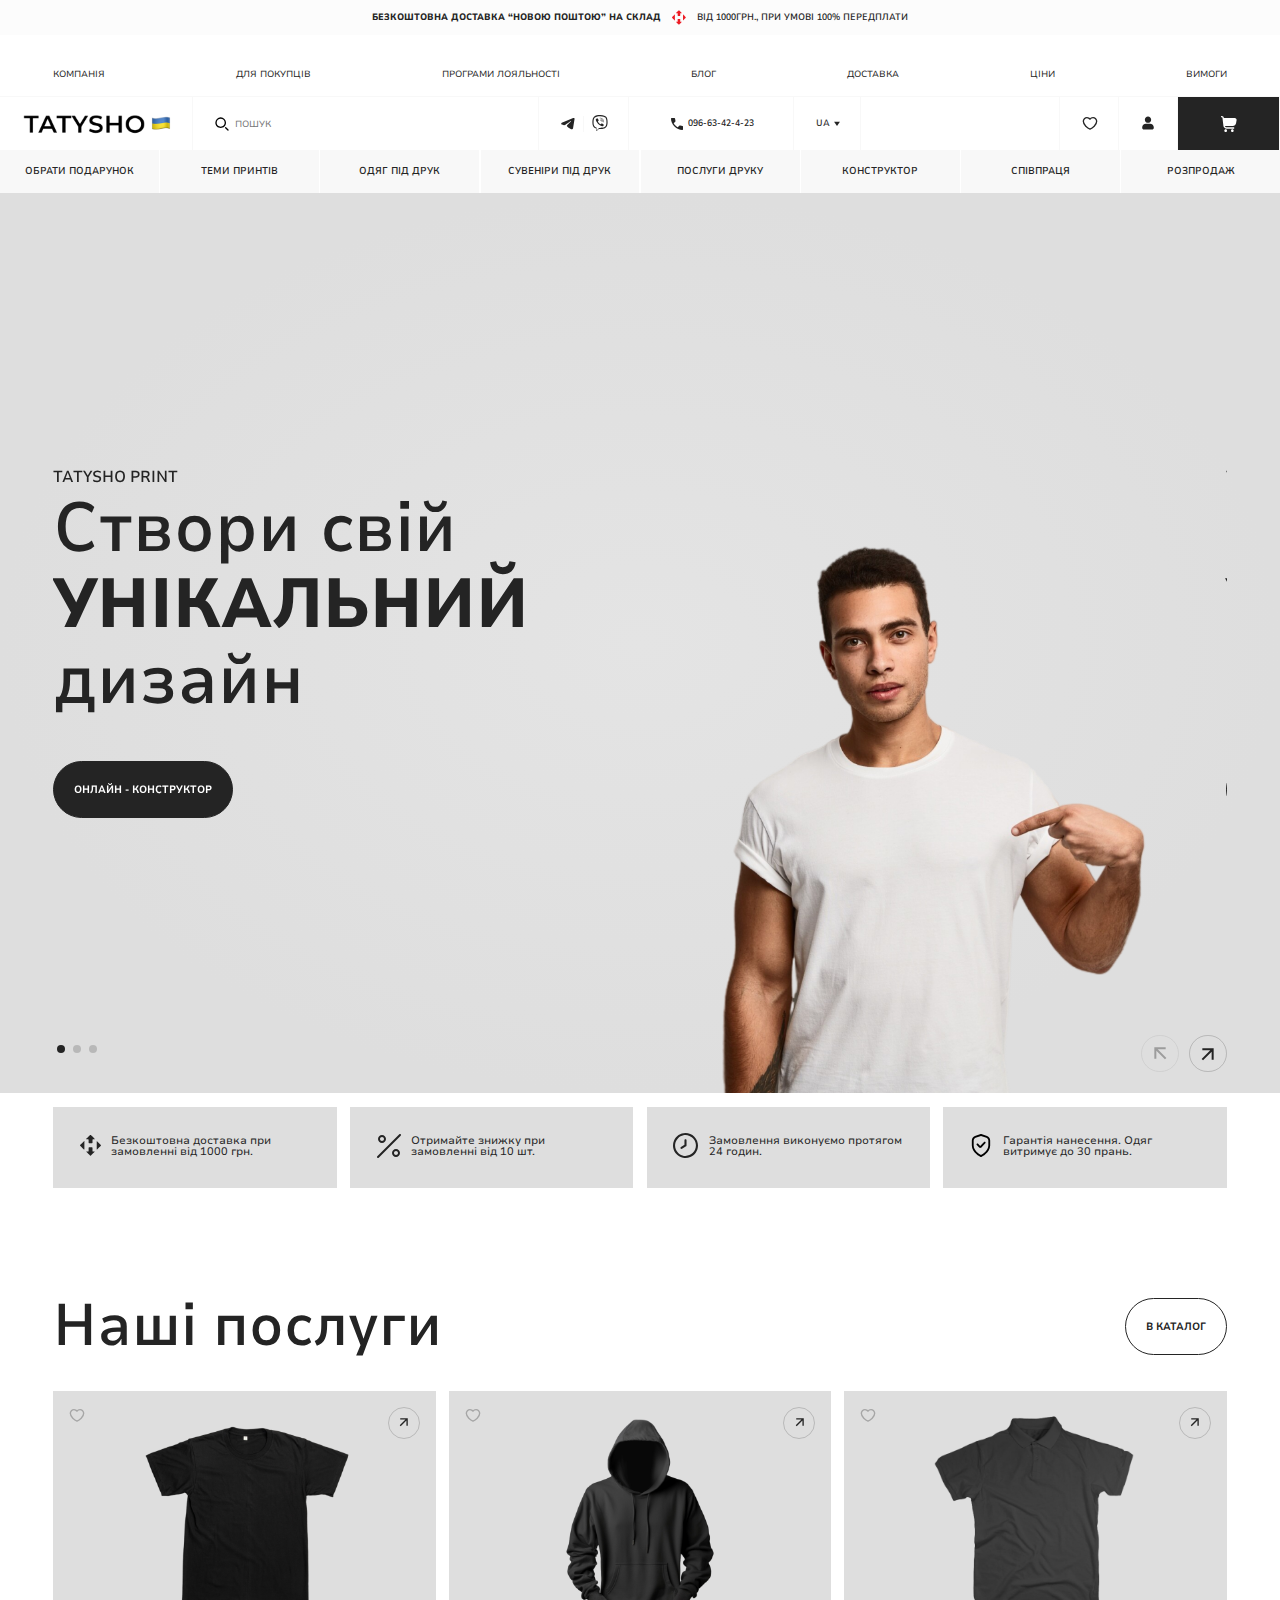
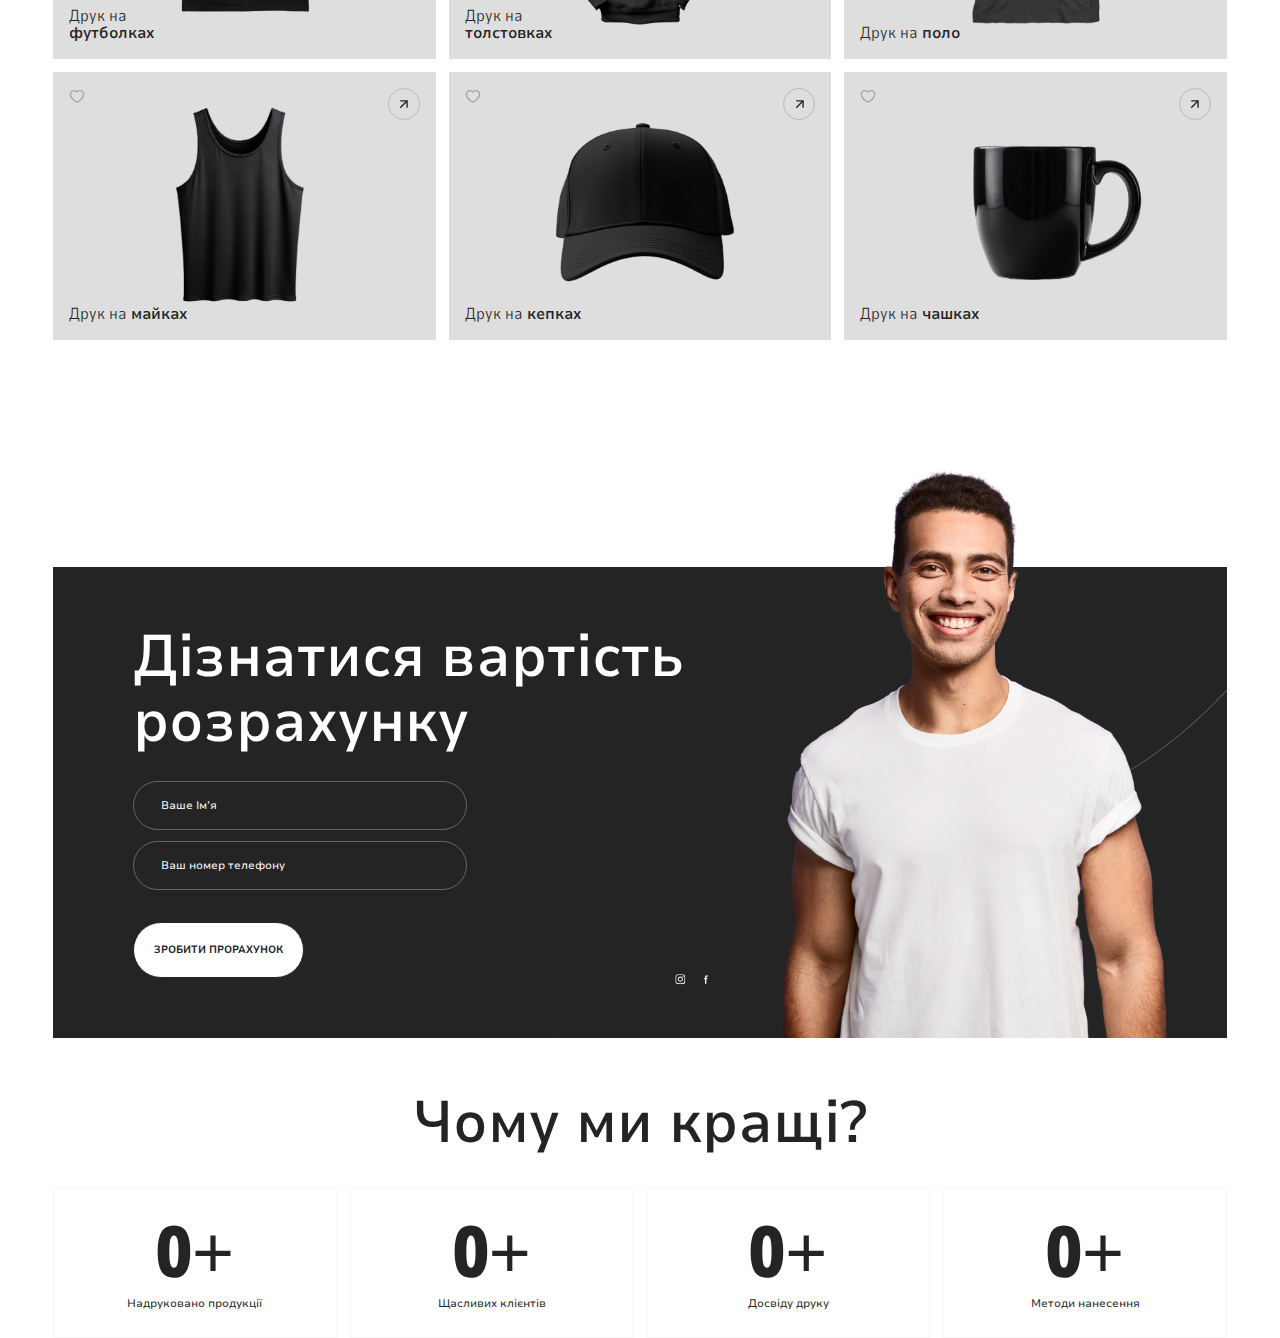
==== index.html @ 24a1fdfe "created and adapted advanteges, calculation sections" ====
<!DOCTYPE html>
<html lang="en">

<head>
    <meta charset="UTF-8">
    <meta name="viewport" content="width=device-width, initial-scale=1.0">
    <title>Tatysho</title>
    <link rel="stylesheet" href="./css/libraries/swiper.css">
    <link rel="stylesheet" href="./css/style.css">
</head>

<body>
    <div class="wrapper">
        <header class="header">
            <div class="preheader">
                <div class="preheader__content">
                    <a href="">
                        Безкоштовна доставка “Новою поштою” на склад
                    </a>
                    <div class="preheader__img">
                        <img src="./img/icons/Nova_Poshta_2014_logo 1.svg" alt="icon nova poshta">
                    </div>
                    <span>від 1000грн., при умові 100% передплати</span>
                </div>
            </div>
            <div class="header__mobile-top">
                <a href="" class="header__logo--mobile">
                    <img src="./img/icons/logo.png" alt="logo">
                </a>
                <a href="" class="header__shop--mobile">
                    <svg width="24" height="24" viewBox="0 0 24 24" fill="none" xmlns="http://www.w3.org/2000/svg">
                        <g clip-path="url(#clip0_41_968)">
                            <path
                                d="M22.713 4.077C22.4317 3.73944 22.0796 3.46795 21.6815 3.28182C21.2835 3.09568 20.8494 2.99946 20.41 3H4.242L4.2 2.649C4.11405 1.91942 3.76338 1.24673 3.21449 0.758478C2.6656 0.270223 1.95663 0.000341793 1.222 0L1 0C0.734784 0 0.48043 0.105357 0.292893 0.292893C0.105357 0.48043 0 0.734784 0 1C0 1.26522 0.105357 1.51957 0.292893 1.70711C0.48043 1.89464 0.734784 2 1 2H1.222C1.46693 2.00003 1.70334 2.08996 1.88637 2.25272C2.06941 2.41547 2.18634 2.63975 2.215 2.883L3.591 14.583C3.73385 15.7998 4.31848 16.9218 5.23391 17.736C6.14934 18.5502 7.33185 19 8.557 19H19C19.2652 19 19.5196 18.8946 19.7071 18.7071C19.8946 18.5196 20 18.2652 20 18C20 17.7348 19.8946 17.4804 19.7071 17.2929C19.5196 17.1054 19.2652 17 19 17H8.557C7.93806 16.9983 7.3348 16.8051 6.82994 16.4471C6.32507 16.089 5.94331 15.5835 5.737 15H17.657C18.8293 15.0001 19.9643 14.5882 20.8638 13.8364C21.7633 13.0846 22.37 12.0407 22.578 10.887L23.363 6.533C23.4414 6.10101 23.4237 5.65707 23.3114 5.23264C23.1991 4.80821 22.9948 4.41368 22.713 4.077Z"
                                fill="white" />
                            <path
                                d="M7 24C8.10457 24 9 23.1046 9 22C9 20.8954 8.10457 20 7 20C5.89543 20 5 20.8954 5 22C5 23.1046 5.89543 24 7 24Z"
                                fill="white" />
                            <path
                                d="M17 24C18.1046 24 19 23.1046 19 22C19 20.8954 18.1046 20 17 20C15.8954 20 15 20.8954 15 22C15 23.1046 15.8954 24 17 24Z"
                                fill="white" />
                        </g>
                        <defs>
                            <clipPath id="clip0_41_968">
                                <rect width="24" height="24" fill="white" />
                            </clipPath>
                        </defs>
                    </svg>
                </a>
                <button class="header__burger-wrapper">
                    <div class="header__burger"><span></span></div>
                </button>
            </div>

            <div class="header__content">
                <nav class="header__menu header__menu-top">
                    <nav class="menu__body">
                        <ul class="header__menu-items">
                            <li><a href="">Компанія</a></li>
                            <li><a href="">Для покупців</a></li>
                            <li><a href="">Програми лояльності</a></li>
                            <li><a href="">блог</a></li>
                            <li><a href="">Доставка</a></li>
                            <li><a href="">Ціни</a></li>
                            <li><a href="">Вимоги</a></li>
                        </ul>
                    </nav>
                </nav>
                <div class="header__content-middle">
                    <a href="" class="header__logo">
                        <img src="./img/icons/logo.png" alt="logo">
                    </a>
                    <div class="header__search header__search--desk">
                        <div class="header__search-wrapper">
                            <input class="header__search-input" type="text" placeholder="Пошук">
                        </div>
                    </div>
                    <div class="socials socials--header">
                        <a href="#">
                            <svg width="24" height="24" viewBox="0 0 24 24" fill="none"
                                xmlns="http://www.w3.org/2000/svg">
                                <g clip-path="url(#clip0_41_900)">
                                    <path fill-rule="evenodd" clip-rule="evenodd"
                                        d="M19.7767 4.43003C20.0238 4.32602 20.2943 4.29015 20.5599 4.32614C20.8256 4.36214 21.0768 4.46869 21.2873 4.63471C21.4979 4.80073 21.6601 5.02014 21.757 5.27011C21.854 5.52008 21.8822 5.79147 21.8387 6.05603L19.5707 19.813C19.3507 21.14 17.8947 21.901 16.6777 21.24C15.6597 20.687 14.1477 19.835 12.7877 18.946C12.1077 18.501 10.0247 17.076 10.2807 16.062C10.5007 15.195 14.0007 11.937 16.0007 10C16.7857 9.23903 16.4277 8.80003 15.5007 9.50003C13.1987 11.238 9.50265 13.881 8.28065 14.625C7.20265 15.281 6.64065 15.393 5.96865 15.281C4.74265 15.077 3.60565 14.761 2.67765 14.376C1.42365 13.856 1.48465 12.132 2.67665 11.63L19.7767 4.43003Z"
                                        fill="#242424" />
                                </g>
                                <defs>
                                    <clipPath id="clip0_41_900">
                                        <rect width="24" height="24" fill="white" />
                                    </clipPath>
                                </defs>
                            </svg>
                        </a>
                        <a href="#">
                            <svg width="24" height="24" viewBox="0 0 24 24" fill="none"
                                xmlns="http://www.w3.org/2000/svg">
                                <g clip-path="url(#clip0_41_904)">
                                    <path
                                        d="M11.3981 0.00373641C9.47212 0.0269864 5.33137 0.343486 3.01537 2.46824C1.29262 4.17524 0.691116 6.69899 0.620616 9.81974C0.562116 12.9292 0.491616 18.7687 6.12037 20.3587V22.7805C6.12037 22.7805 6.08512 23.7495 6.72562 23.9482C7.51462 24.198 7.96387 23.4525 8.71387 22.6515L10.1126 21.0697C13.9639 21.39 16.9136 20.652 17.2534 20.5425C18.0349 20.2927 22.4366 19.7302 23.1559 13.89C23.8939 7.85849 22.7966 4.05824 20.8159 2.33924H20.8039C20.2061 1.78874 17.8039 0.0382364 12.4369 0.0187364C12.4369 0.0187364 12.0386 -0.00751359 11.3981 0.00373641ZM11.4641 1.69949C12.0109 1.69574 12.3431 1.71899 12.3431 1.71899C16.8859 1.73099 19.0541 3.09824 19.5656 3.55874C21.2336 4.98824 22.0931 8.41424 21.4639 13.4497C20.8661 18.3322 17.2961 18.6412 16.6354 18.852C16.3541 18.942 13.7561 19.5825 10.4831 19.3717C10.4831 19.3717 8.04562 22.3132 7.28362 23.0707C7.16287 23.2035 7.02187 23.2425 6.93187 23.223C6.80287 23.1915 6.76387 23.0317 6.77137 22.8127L6.79462 18.7935C2.02087 17.4735 2.30212 12.4927 2.35312 9.89099C2.41162 7.28924 2.89987 5.16074 4.35337 3.71924C6.31012 1.94999 9.82612 1.71149 11.4626 1.69949H11.4641ZM11.8241 4.30049C11.7848 4.30009 11.7458 4.30747 11.7094 4.32221C11.673 4.33695 11.6399 4.35876 11.6119 4.38636C11.5839 4.41397 11.5617 4.44684 11.5465 4.48308C11.5313 4.51931 11.5235 4.55819 11.5234 4.59749C11.5234 4.76549 11.6599 4.89824 11.8241 4.89824C12.5677 4.88409 13.3068 5.01731 13.9987 5.29021C14.6906 5.5631 15.3216 5.97027 15.8554 6.48824C16.9451 7.54649 17.4761 8.96849 17.4964 10.8277C17.4964 10.992 17.6291 11.1285 17.7971 11.1285V11.1165C17.8763 11.1167 17.9523 11.0856 18.0087 11.0299C18.065 10.9743 18.0971 10.8987 18.0979 10.8195C18.1343 9.94435 17.9924 9.07095 17.6807 8.25236C17.3691 7.43378 16.8943 6.68711 16.2851 6.05774C15.0979 4.89749 13.5934 4.29974 11.8241 4.29974V4.30049ZM7.87087 4.98824C7.65858 4.95722 7.44207 4.99983 7.25737 5.10899H7.24162C6.81281 5.36034 6.42653 5.67803 6.09712 6.05024C5.82337 6.36674 5.67487 6.68699 5.63587 6.99524C5.61262 7.17899 5.62837 7.36274 5.68312 7.53824L5.70262 7.55024C6.01087 8.45624 6.41362 9.32774 6.90562 10.1482C7.53938 11.301 8.31933 12.367 9.22612 13.32L9.25312 13.359L9.29587 13.3905L9.32287 13.422L9.35437 13.449C10.3108 14.3584 11.3794 15.142 12.5344 15.7807C13.8544 16.4992 14.6554 16.839 15.1361 16.98V16.9875C15.2771 17.0302 15.4054 17.0497 15.5344 17.0497C15.9441 17.0197 16.332 16.8534 16.6361 16.5772C17.0066 16.2477 17.3208 15.8599 17.5661 15.429V15.4215C17.7964 14.988 17.7184 14.5777 17.3861 14.3002C16.7207 13.7186 16.0012 13.202 15.2374 12.7575C14.7259 12.48 14.2061 12.648 13.9954 12.9292L13.5461 13.4955C13.3159 13.7767 12.8974 13.7377 12.8974 13.7377L12.8854 13.7452C9.76462 12.948 8.93212 9.78824 8.93212 9.78824C8.93212 9.78824 8.89312 9.35849 9.18187 9.13949L9.74437 8.68649C10.0136 8.46749 10.2011 7.94849 9.91237 7.43624C9.47092 6.67135 8.95544 5.95165 8.37337 5.28749C8.24611 5.13091 8.06759 5.02438 7.86937 4.98674L7.87087 4.98824ZM12.3431 5.87924C11.9449 5.87924 11.9449 6.48074 12.3469 6.48074C12.8421 6.48877 13.3309 6.59431 13.7853 6.79134C14.2397 6.98836 14.6508 7.273 14.9951 7.62899C15.3092 7.97549 15.5506 8.38152 15.7049 8.82302C15.8593 9.26451 15.9234 9.73249 15.8936 10.1992C15.895 10.2782 15.9272 10.3535 15.9834 10.409C16.0397 10.4646 16.1154 10.4959 16.1944 10.4962L16.2064 10.512C16.2859 10.5114 16.3621 10.4795 16.4184 10.4232C16.4747 10.367 16.5065 10.2908 16.5071 10.2112C16.5341 9.01949 16.1636 8.01974 15.4369 7.21874C14.7064 6.41774 13.6871 5.96849 12.3859 5.87924H12.3431ZM12.8359 7.49624C12.4256 7.48424 12.4099 8.09774 12.8164 8.10974C13.8049 8.16074 14.2849 8.66024 14.3479 9.68774C14.3492 9.76573 14.3811 9.84009 14.4366 9.8949C14.4921 9.94971 14.5669 9.98061 14.6449 9.98099H14.6569C14.697 9.97927 14.7363 9.96958 14.7726 9.95248C14.809 9.93538 14.8415 9.91122 14.8684 9.88141C14.8953 9.8516 14.9159 9.81673 14.9292 9.77884C14.9425 9.74095 14.948 9.7008 14.9456 9.66074C14.8751 8.32124 14.1446 7.56674 12.8479 7.49699L12.8359 7.49624Z"
                                        fill="#242424" />
                                </g>
                                <defs>
                                    <clipPath id="clip0_41_904">
                                        <rect width="24" height="24" fill="white" />
                                    </clipPath>
                                </defs>
                            </svg>
                        </a>
                    </div>
                    <div class="header__phone">
                        <a class="header__phone-number" href="tel:096-63-42-4-23">
                            <svg width="24" height="24" viewBox="0 0 24 24" fill="none"
                                xmlns="http://www.w3.org/2000/svg">
                                <path
                                    d="M19.95 21C17.8667 21 15.8083 20.546 13.775 19.638C11.7417 18.73 9.89167 17.4423 8.225 15.775C6.55833 14.1077 5.271 12.2577 4.363 10.225C3.455 8.19233 3.00067 6.134 3 4.05C3 3.75 3.1 3.5 3.3 3.3C3.5 3.1 3.75 3 4.05 3H8.1C8.33333 3 8.54167 3.07933 8.725 3.238C8.90833 3.39667 9.01667 3.584 9.05 3.8L9.7 7.3C9.73333 7.56667 9.725 7.79167 9.675 7.975C9.625 8.15833 9.53333 8.31667 9.4 8.45L6.975 10.9C7.30833 11.5167 7.704 12.1123 8.162 12.687C8.62 13.2617 9.12433 13.816 9.675 14.35C10.1917 14.8667 10.7333 15.346 11.3 15.788C11.8667 16.23 12.4667 16.634 13.1 17L15.45 14.65C15.6 14.5 15.796 14.3877 16.038 14.313C16.28 14.2383 16.5173 14.2173 16.75 14.25L20.2 14.95C20.4333 15.0167 20.625 15.1377 20.775 15.313C20.925 15.4883 21 15.684 21 15.9V19.95C21 20.25 20.9 20.5 20.7 20.7C20.5 20.9 20.25 21 19.95 21Z"
                                    fill="#242424" />
                            </svg>
                            096-63-42-4-23
                        </a>
                    </div>
                    <div class="el__wrapper">
                        <div class="custom-select-wrapper">
                            <div class="custom-select">
                                <div class="custom-select-trigger">UA</div>
                                <ul class="custom-options language__switcher">
                                    <li class="custom-option selected disabled" data-value="ua">UA</li>
                                    <li class="custom-option" data-value="en">EN</li>
                                    <li class="custom-option" data-value="ru">RU</li>
                                </ul>
                            </div>
                        </div>
                        <div class="empty-block"></div>
                        <div class="header__favorites">
                            <a href="">
                                <svg width="24" height="24" viewBox="0 0 24 24" fill="none"
                                    xmlns="http://www.w3.org/2000/svg">
                                    <path
                                        d="M7.5 4C4.4625 4 2 6.4625 2 9.5C2 15 8.5 20 12 21.163C15.5 20 22 15 22 9.5C22 6.4625 19.5375 4 16.5 4C14.64 4 12.995 4.9235 12 6.337C11.4928 5.6146 10.8191 5.02505 10.0358 4.61824C9.25245 4.21144 8.38265 3.99938 7.5 4Z"
                                        stroke="#252525" stroke-width="2" stroke-linecap="round"
                                        stroke-linejoin="round" />
                                </svg>
                            </a>
                        </div>
                    </div>

                    <div class="header__account">
                        <a href="">
                            <svg width="24" height="24" viewBox="0 0 24 24" fill="none"
                                xmlns="http://www.w3.org/2000/svg">
                                <path
                                    d="M7.25 7C7.25 4.381 9.381 2.25 12 2.25C14.619 2.25 16.75 4.381 16.75 7C16.75 9.619 14.619 11.75 12 11.75C9.381 11.75 7.25 9.619 7.25 7ZM15 13.25H9C5.83 13.25 3.25 15.83 3.25 19C3.25 20.517 4.483 21.75 6 21.75H18C19.517 21.75 20.75 20.517 20.75 19C20.75 15.83 18.17 13.25 15 13.25Z"
                                    fill="#242424" />
                            </svg>
                            <span>Логін/реєстрація</span>
                        </a>
                    </div>
                    <a href="" class="header__shop">
                        <svg width="24" height="24" viewBox="0 0 24 24" fill="none" xmlns="http://www.w3.org/2000/svg">
                            <g clip-path="url(#clip0_41_968)">
                                <path
                                    d="M22.713 4.077C22.4317 3.73944 22.0796 3.46795 21.6815 3.28182C21.2835 3.09568 20.8494 2.99946 20.41 3H4.242L4.2 2.649C4.11405 1.91942 3.76338 1.24673 3.21449 0.758478C2.6656 0.270223 1.95663 0.000341793 1.222 0L1 0C0.734784 0 0.48043 0.105357 0.292893 0.292893C0.105357 0.48043 0 0.734784 0 1C0 1.26522 0.105357 1.51957 0.292893 1.70711C0.48043 1.89464 0.734784 2 1 2H1.222C1.46693 2.00003 1.70334 2.08996 1.88637 2.25272C2.06941 2.41547 2.18634 2.63975 2.215 2.883L3.591 14.583C3.73385 15.7998 4.31848 16.9218 5.23391 17.736C6.14934 18.5502 7.33185 19 8.557 19H19C19.2652 19 19.5196 18.8946 19.7071 18.7071C19.8946 18.5196 20 18.2652 20 18C20 17.7348 19.8946 17.4804 19.7071 17.2929C19.5196 17.1054 19.2652 17 19 17H8.557C7.93806 16.9983 7.3348 16.8051 6.82994 16.4471C6.32507 16.089 5.94331 15.5835 5.737 15H17.657C18.8293 15.0001 19.9643 14.5882 20.8638 13.8364C21.7633 13.0846 22.37 12.0407 22.578 10.887L23.363 6.533C23.4414 6.10101 23.4237 5.65707 23.3114 5.23264C23.1991 4.80821 22.9948 4.41368 22.713 4.077Z"
                                    fill="white" />
                                <path
                                    d="M7 24C8.10457 24 9 23.1046 9 22C9 20.8954 8.10457 20 7 20C5.89543 20 5 20.8954 5 22C5 23.1046 5.89543 24 7 24Z"
                                    fill="white" />
                                <path
                                    d="M17 24C18.1046 24 19 23.1046 19 22C19 20.8954 18.1046 20 17 20C15.8954 20 15 20.8954 15 22C15 23.1046 15.8954 24 17 24Z"
                                    fill="white" />
                            </g>
                            <defs>
                                <clipPath id="clip0_41_968">
                                    <rect width="24" height="24" fill="white" />
                                </clipPath>
                            </defs>
                        </svg>
                    </a>
                </div>
                <nav class="header__menu header__menu-bottom">
                    <div class="header__search header__search--mobile">
                        <div class="header__search-wrapper">
                            <input class="header__search-input" type="text" placeholder="Пошук">
                        </div>
                    </div>
                    <nav class="menu__body">
                        <ul class="header__menu-items">
                            <li><a href="">Обрати подарунок</a></li>
                            <li><a href="">теми принтів</a></li>
                            <li><a href="">одяг під друк</a></li>
                            <li><a href="">сувеніри під друк</a></li>
                            <li><a href="">послуги друку</a></li>
                            <li><a href="">Конструктор</a></li>
                            <li><a href="">співпраця</a></li>
                            <li><a href="">розпродаж</a></li>
                        </ul>
                    </nav>
                </nav>
            </div>

        </header>
        <main class="main">
            <section class="hero">
                <div class="container hero__container">
                    <!-- Slider main container -->
                    <div class="swiper hero__slider">
                        <!-- Additional required wrapper -->
                        <div class="swiper-wrapper swiper-wrapper--hero">
                            <!-- Slides -->
                            <div class="swiper-slide">
                                <div class="hero__content">
                                    <div class="hero__content-text">
                                        <span class="hero__content-subtitle">Tatysho print</span>
                                        <h1 class="hero__content-title">
                                            Створи свій <strong>унікальний</strong> дизайн
                                        </h1>
                                        <div class="hero__content-btn__wrapper">
                                            <button class="hero__content-btn button button--black">
                                                Онлайн - конструктор
                                            </button>
                                        </div>
                                    </div>
                                    <div class="hero__slide-img">
                                        <img src="./img/tmp/young-brunet-man-wearing-white-t-shirt 1.png"
                                            alt="hero slide photo">
                                    </div>
                                </div>
                            </div>
                            <div class="swiper-slide">
                                <div class="hero__content">
                                    <div class="hero__content-text">
                                        <span class="hero__content-subtitle">Tatysho print</span>
                                        <h1 class="hero__content-title">
                                            Створи свій <strong>унікальний</strong> дизайн
                                        </h1>
                                        <div class="hero__content-btn__wrapper">
                                            <button class="hero__content-btn button button--black">
                                                Онлайн - конструктор
                                            </button>
                                        </div>
                                    </div>
                                    <div class="hero__slide-img">
                                        <img src="./img/tmp/young-brunet-man-wearing-white-t-shirt 1.png"
                                            alt="hero slide photo">
                                    </div>
                                </div>
                            </div>
                            <div class="swiper-slide">
                                <div class="hero__content">
                                    <div class="hero__content-text">
                                        <span class="hero__content-subtitle">Tatysho print</span>
                                        <h1 class="hero__content-title">
                                            Створи свій <strong>унікальний</strong> дизайн
                                        </h1>
                                        <div class="hero__content-btn__wrapper">
                                            <button class="hero__content-btn button button--black">
                                                Онлайн - конструктор
                                            </button>
                                        </div>
                                    </div>
                                    <div class="hero__slide-img">
                                        <img src="./img/tmp/young-brunet-man-wearing-white-t-shirt 1.png"
                                            alt="hero slide photo">
                                    </div>
                                </div>
                            </div>

                        </div>
                        <!-- If we need pagination -->
                        <div class="swiper-pagination swiper-pagination--hero"></div>

                        <!-- If we need navigation buttons -->
                        <div class="swiper__buttons-hero">
                            <div class="swiper-button-prev swiper-button-prev--hero"></div>
                            <div class="swiper-button-next swiper-button-next--hero"></div>
                        </div>


                    </div>
                </div>
                <div class="utp utp--hero">
                    <div class="container utp__hero-container">
                        <div class="swiper utp__slider--mobile">
                            <!-- Additional required wrapper -->
                            <div class="swiper-wrapper swiper-wrapper--utp">
                                <!-- Slides -->
                                <div class="swiper-slide">
                                    <div class="utp__content">
                                        <div class="utp__list-item">
                                            <div class="utp__list-icon">
                                                <img src="./img/tmp/np.svg" alt="icon utp">
                                            </div>
                                            <p>
                                                Безкоштовна доставка при замовленні від 1000 грн.
                                            </p>
                                        </div>
                                    </div>
                                </div>
                                <div class="swiper-slide">
                                    <div class="utp__content">
                                        <div class="utp__list-item">
                                            <div class="utp__list-icon">
                                                <img src="./img/tmp/np.svg" alt="icon utp">
                                            </div>
                                            <p>
                                                Безкоштовна доставка при замовленні від 1000 грн.
                                            </p>
                                        </div>
                                    </div>
                                </div>
                                <div class="swiper-slide">
                                    <div class="utp__content">
                                        <div class="utp__list-item">
                                            <div class="utp__list-icon">
                                                <img src="./img/tmp/np.svg" alt="icon utp">
                                            </div>
                                            <p>
                                                Безкоштовна доставка при замовленні від 1000 грн.
                                            </p>
                                        </div>
                                    </div>
                                </div>
                                <div class="swiper-slide">
                                    <div class="utp__content">
                                        <div class="utp__list-item">
                                            <div class="utp__list-icon">
                                                <img src="./img/tmp/np.svg" alt="icon utp">
                                            </div>
                                            <p>
                                                Безкоштовна доставка при замовленні від 1000 грн.
                                            </p>
                                        </div>
                                    </div>
                                </div>
                            </div>
                            <div class="swiper-pagination swiper-pagination--utp"></div>
                        </div>
                        <ul class="utp__list">
                            <li class="utp__list-item">
                                <div class="utp__list-icon">
                                    <img src="./img/tmp/np.svg" alt="icon utp">
                                </div>
                                <p>
                                    Безкоштовна доставка при замовленні від 1000 грн.
                                </p>
                            </li>
                            <li class="utp__list-item">
                                <div class="utp__list-icon">
                                    <img src="./img/tmp/percentage.svg" alt="icon utp">
                                </div>
                                <p>
                                    Отримайте знижку при замовленні від 10 шт.
                                </p>
                            </li>
                            <li class="utp__list-item">
                                <div class="utp__list-icon">
                                    <img src="./img/tmp/clock.svg" alt="icon utp">
                                </div>
                                <p>
                                    Замовлення виконуємо протягом 24 годин.
                                </p>
                            </li>
                            <li class="utp__list-item">
                                <div class="utp__list-icon">
                                    <img src="./img/tmp/shield-check.svg" alt="icon utp">
                                </div>
                                <p>
                                    Гарантія нанесення. Одяг витримує до 30 прань.
                                </p>
                            </li>
                        </ul>
                    </div>
                </div>
            </section>
            <section class="services">
                <div class="container services__container">
                    <div class="services__top">
                        <h2 class="title">Наші послуги</h2>
                        <a class="button" href="">В Каталог</a>
                    </div>
                    <div class="swiper services__slider">
                        <!-- Additional required wrapper -->
                        <div class="swiper-wrapper swiper-wrapper--services">
                            <!-- Slides -->
                            <div class="swiper-slide">
                                <div class="services__content">
                                    <div class="services__item">
                                        <button class="services__list-btn--favourite">
                                            <svg width="24" height="24" viewBox="0 0 24 24" fill="none"
                                                xmlns="http://www.w3.org/2000/svg">
                                                <path
                                                    d="M7.5 4C4.4625 4 2 6.4625 2 9.5C2 15 8.5 20 12 21.163C15.5 20 22 15 22 9.5C22 6.4625 19.5375 4 16.5 4C14.64 4 12.995 4.9235 12 6.337C11.4928 5.6146 10.8191 5.02505 10.0358 4.61824C9.25245 4.21144 8.38265 3.99938 7.5 4Z"
                                                    stroke="#242424" stroke-opacity="0.3" stroke-width="2"
                                                    stroke-linecap="round" stroke-linejoin="round" />
                                            </svg>
                                        </button>
                                        <a class="services__list-btn--single" href="">
                                            <svg width="9" height="9" viewBox="0 0 9 9" fill="none"
                                                xmlns="http://www.w3.org/2000/svg">
                                                <path
                                                    d="M1.70018 8.24264L7.43717 2.50565L7.43717 7.77595L8.77124 7.77124V0.228764H1.22877L1.22877 1.55812L6.49436 1.56284L0.757367 7.29983L1.70018 8.24264Z"
                                                    fill="#242424" />
                                            </svg>
                                        </a>
                                        <a href="" class="services__list-img__link">
                                            <img src="./img/tmp/футболка.png" alt="previe">
                                        </a>
                                        <a class="services__link" href="">Друк на <strong>футболках</strong></a>
                                    </div>
                                </div>
                            </div>
                            <div class="swiper-slide">
                                <div class="services__content">
                                    <div class="services__item">
                                        <button class="services__list-btn--favourite">
                                            <svg width="24" height="24" viewBox="0 0 24 24" fill="none"
                                                xmlns="http://www.w3.org/2000/svg">
                                                <path
                                                    d="M7.5 4C4.4625 4 2 6.4625 2 9.5C2 15 8.5 20 12 21.163C15.5 20 22 15 22 9.5C22 6.4625 19.5375 4 16.5 4C14.64 4 12.995 4.9235 12 6.337C11.4928 5.6146 10.8191 5.02505 10.0358 4.61824C9.25245 4.21144 8.38265 3.99938 7.5 4Z"
                                                    stroke="#242424" stroke-opacity="0.3" stroke-width="2"
                                                    stroke-linecap="round" stroke-linejoin="round" />
                                            </svg>
                                        </button>
                                        <a class="services__list-btn--single" href="">
                                            <svg width="9" height="9" viewBox="0 0 9 9" fill="none"
                                                xmlns="http://www.w3.org/2000/svg">
                                                <path
                                                    d="M1.70018 8.24264L7.43717 2.50565L7.43717 7.77595L8.77124 7.77124V0.228764H1.22877L1.22877 1.55812L6.49436 1.56284L0.757367 7.29983L1.70018 8.24264Z"
                                                    fill="#242424" />
                                            </svg>
                                        </a>
                                        <a href="" class="services__list-img__link">
                                            <img src="./img/tmp/толстовка.png" alt="previe">
                                        </a>
                                        <a class="services__link" href="">Друк на <strong>толстовках</strong></a>
                                    </div>
                                </div>
                            </div>
                            <div class="swiper-slide">
                                <div class="services__content">
                                    <div class="services__item">
                                        <button class="services__list-btn--favourite">
                                            <svg width="24" height="24" viewBox="0 0 24 24" fill="none"
                                                xmlns="http://www.w3.org/2000/svg">
                                                <path
                                                    d="M7.5 4C4.4625 4 2 6.4625 2 9.5C2 15 8.5 20 12 21.163C15.5 20 22 15 22 9.5C22 6.4625 19.5375 4 16.5 4C14.64 4 12.995 4.9235 12 6.337C11.4928 5.6146 10.8191 5.02505 10.0358 4.61824C9.25245 4.21144 8.38265 3.99938 7.5 4Z"
                                                    stroke="#242424" stroke-opacity="0.3" stroke-width="2"
                                                    stroke-linecap="round" stroke-linejoin="round" />
                                            </svg>
                                        </button>
                                        <a class="services__list-btn--single" href="">
                                            <svg width="9" height="9" viewBox="0 0 9 9" fill="none"
                                                xmlns="http://www.w3.org/2000/svg">
                                                <path
                                                    d="M1.70018 8.24264L7.43717 2.50565L7.43717 7.77595L8.77124 7.77124V0.228764H1.22877L1.22877 1.55812L6.49436 1.56284L0.757367 7.29983L1.70018 8.24264Z"
                                                    fill="#242424" />
                                            </svg>
                                        </a>
                                        <a href="" class="services__list-img__link">
                                            <img src="./img/tmp/поло.png" alt="previe">
                                        </a>
                                        <a class="services__link" href="">Друк на <strong>поло</strong></a>
                                    </div>
                                </div>
                            </div>
                            <div class="swiper-slide">
                                <div class="services__content">
                                    <div class="services__item">
                                        <button class="services__list-btn--favourite">
                                            <svg width="24" height="24" viewBox="0 0 24 24" fill="none"
                                                xmlns="http://www.w3.org/2000/svg">
                                                <path
                                                    d="M7.5 4C4.4625 4 2 6.4625 2 9.5C2 15 8.5 20 12 21.163C15.5 20 22 15 22 9.5C22 6.4625 19.5375 4 16.5 4C14.64 4 12.995 4.9235 12 6.337C11.4928 5.6146 10.8191 5.02505 10.0358 4.61824C9.25245 4.21144 8.38265 3.99938 7.5 4Z"
                                                    stroke="#242424" stroke-opacity="0.3" stroke-width="2"
                                                    stroke-linecap="round" stroke-linejoin="round" />
                                            </svg>
                                        </button>
                                        <a class="services__list-btn--single" href="">
                                            <svg width="9" height="9" viewBox="0 0 9 9" fill="none"
                                                xmlns="http://www.w3.org/2000/svg">
                                                <path
                                                    d="M1.70018 8.24264L7.43717 2.50565L7.43717 7.77595L8.77124 7.77124V0.228764H1.22877L1.22877 1.55812L6.49436 1.56284L0.757367 7.29983L1.70018 8.24264Z"
                                                    fill="#242424" />
                                            </svg>
                                        </a>
                                        <a href="" class="services__list-img__link">
                                            <img src="./img/tmp/кепка.png" alt="previe">
                                        </a>
                                        <a class="services__link" href="">Друк на <strong>кепках</strong></a>
                                    </div>
                                </div>
                            </div>
                            <div class="swiper-slide">
                                <div class="services__content">
                                    <div class="services__item">
                                        <button class="services__list-btn--favourite">
                                            <svg width="24" height="24" viewBox="0 0 24 24" fill="none"
                                                xmlns="http://www.w3.org/2000/svg">
                                                <path
                                                    d="M7.5 4C4.4625 4 2 6.4625 2 9.5C2 15 8.5 20 12 21.163C15.5 20 22 15 22 9.5C22 6.4625 19.5375 4 16.5 4C14.64 4 12.995 4.9235 12 6.337C11.4928 5.6146 10.8191 5.02505 10.0358 4.61824C9.25245 4.21144 8.38265 3.99938 7.5 4Z"
                                                    stroke="#242424" stroke-opacity="0.3" stroke-width="2"
                                                    stroke-linecap="round" stroke-linejoin="round" />
                                            </svg>
                                        </button>
                                        <a class="services__list-btn--single" href="">
                                            <svg width="9" height="9" viewBox="0 0 9 9" fill="none"
                                                xmlns="http://www.w3.org/2000/svg">
                                                <path
                                                    d="M1.70018 8.24264L7.43717 2.50565L7.43717 7.77595L8.77124 7.77124V0.228764H1.22877L1.22877 1.55812L6.49436 1.56284L0.757367 7.29983L1.70018 8.24264Z"
                                                    fill="#242424" />
                                            </svg>
                                        </a>
                                        <a href="" class="services__list-img__link">
                                            <img src="./img/tmp/чашка.png" alt="previe">
                                        </a>
                                        <a class="services__link" href="">Друк на <strong>чашках</strong></a>
                                    </div>
                                </div>
                            </div>

                        </div>
                        <div class="swiper-scrollbar swiper-scrollbar--services"></div>
                    </div>
                    <ul class="services__list">
                        <li class="services__item">
                            <button class="services__list-btn--favourite">
                                <svg width="24" height="24" viewBox="0 0 24 24" fill="none"
                                    xmlns="http://www.w3.org/2000/svg">
                                    <path
                                        d="M7.5 4C4.4625 4 2 6.4625 2 9.5C2 15 8.5 20 12 21.163C15.5 20 22 15 22 9.5C22 6.4625 19.5375 4 16.5 4C14.64 4 12.995 4.9235 12 6.337C11.4928 5.6146 10.8191 5.02505 10.0358 4.61824C9.25245 4.21144 8.38265 3.99938 7.5 4Z"
                                        stroke="#242424" stroke-opacity="0.3" stroke-width="2" stroke-linecap="round"
                                        stroke-linejoin="round" />
                                </svg>
                            </button>
                            <a class="services__list-btn--single" href="">
                                <svg width="9" height="9" viewBox="0 0 9 9" fill="none"
                                    xmlns="http://www.w3.org/2000/svg">
                                    <path
                                        d="M1.70018 8.24264L7.43717 2.50565L7.43717 7.77595L8.77124 7.77124V0.228764H1.22877L1.22877 1.55812L6.49436 1.56284L0.757367 7.29983L1.70018 8.24264Z"
                                        fill="#242424" />
                                </svg>
                            </a>
                            <a href="" class="services__list-img__link">
                                <img src="./img/tmp/футболка.png" alt="previe">
                            </a>
                            <a class="services__link" href="">Друк на <strong>футболках</strong></a>
                        </li>
                        <li class="services__item">
                            <button class="services__list-btn--favourite">
                                <svg width="24" height="24" viewBox="0 0 24 24" fill="none"
                                    xmlns="http://www.w3.org/2000/svg">
                                    <path
                                        d="M7.5 4C4.4625 4 2 6.4625 2 9.5C2 15 8.5 20 12 21.163C15.5 20 22 15 22 9.5C22 6.4625 19.5375 4 16.5 4C14.64 4 12.995 4.9235 12 6.337C11.4928 5.6146 10.8191 5.02505 10.0358 4.61824C9.25245 4.21144 8.38265 3.99938 7.5 4Z"
                                        stroke="#242424" stroke-opacity="0.3" stroke-width="2" stroke-linecap="round"
                                        stroke-linejoin="round" />
                                </svg>
                            </button>
                            <a class="services__list-btn--single" href="">
                                <svg width="9" height="9" viewBox="0 0 9 9" fill="none"
                                    xmlns="http://www.w3.org/2000/svg">
                                    <path
                                        d="M1.70018 8.24264L7.43717 2.50565L7.43717 7.77595L8.77124 7.77124V0.228764H1.22877L1.22877 1.55812L6.49436 1.56284L0.757367 7.29983L1.70018 8.24264Z"
                                        fill="#242424" />
                                </svg>
                            </a>
                            <a href="" class="services__list-img__link">
                                <img src="./img/tmp/толстовка.png" alt="previe">
                            </a>
                            <a class="services__link" href="">Друк на <strong>толстовках</strong></a>
                        </li>
                        <li class="services__item">
                            <button class="services__list-btn--favourite">
                                <svg width="24" height="24" viewBox="0 0 24 24" fill="none"
                                    xmlns="http://www.w3.org/2000/svg">
                                    <path
                                        d="M7.5 4C4.4625 4 2 6.4625 2 9.5C2 15 8.5 20 12 21.163C15.5 20 22 15 22 9.5C22 6.4625 19.5375 4 16.5 4C14.64 4 12.995 4.9235 12 6.337C11.4928 5.6146 10.8191 5.02505 10.0358 4.61824C9.25245 4.21144 8.38265 3.99938 7.5 4Z"
                                        stroke="#242424" stroke-opacity="0.3" stroke-width="2" stroke-linecap="round"
                                        stroke-linejoin="round" />
                                </svg>
                            </button>
                            <a class="services__list-btn--single" href="">
                                <svg width="9" height="9" viewBox="0 0 9 9" fill="none"
                                    xmlns="http://www.w3.org/2000/svg">
                                    <path
                                        d="M1.70018 8.24264L7.43717 2.50565L7.43717 7.77595L8.77124 7.77124V0.228764H1.22877L1.22877 1.55812L6.49436 1.56284L0.757367 7.29983L1.70018 8.24264Z"
                                        fill="#242424" />
                                </svg>
                            </a>
                            <a href="" class="services__list-img__link">
                                <img src="./img/tmp/поло.png" alt="previe">
                            </a>
                            <a class="services__link" href="">Друк на <strong>поло</strong></a>
                        </li>
                        <li class="services__item">
                            <button class="services__list-btn--favourite">
                                <svg width="24" height="24" viewBox="0 0 24 24" fill="none"
                                    xmlns="http://www.w3.org/2000/svg">
                                    <path
                                        d="M7.5 4C4.4625 4 2 6.4625 2 9.5C2 15 8.5 20 12 21.163C15.5 20 22 15 22 9.5C22 6.4625 19.5375 4 16.5 4C14.64 4 12.995 4.9235 12 6.337C11.4928 5.6146 10.8191 5.02505 10.0358 4.61824C9.25245 4.21144 8.38265 3.99938 7.5 4Z"
                                        stroke="#242424" stroke-opacity="0.3" stroke-width="2" stroke-linecap="round"
                                        stroke-linejoin="round" />
                                </svg>
                            </button>
                            <a class="services__list-btn--single" href="">
                                <svg width="9" height="9" viewBox="0 0 9 9" fill="none"
                                    xmlns="http://www.w3.org/2000/svg">
                                    <path
                                        d="M1.70018 8.24264L7.43717 2.50565L7.43717 7.77595L8.77124 7.77124V0.228764H1.22877L1.22877 1.55812L6.49436 1.56284L0.757367 7.29983L1.70018 8.24264Z"
                                        fill="#242424" />
                                </svg>
                            </a>
                            <a href="" class="services__list-img__link">
                                <img src="./img/tmp/майка.png" alt="previe">
                            </a>
                            <a class="services__link" href="">Друк на <strong>майках</strong></a>
                        </li>
                        <li class="services__item">
                            <button class="services__list-btn--favourite">
                                <svg width="24" height="24" viewBox="0 0 24 24" fill="none"
                                    xmlns="http://www.w3.org/2000/svg">
                                    <path
                                        d="M7.5 4C4.4625 4 2 6.4625 2 9.5C2 15 8.5 20 12 21.163C15.5 20 22 15 22 9.5C22 6.4625 19.5375 4 16.5 4C14.64 4 12.995 4.9235 12 6.337C11.4928 5.6146 10.8191 5.02505 10.0358 4.61824C9.25245 4.21144 8.38265 3.99938 7.5 4Z"
                                        stroke="#242424" stroke-opacity="0.3" stroke-width="2" stroke-linecap="round"
                                        stroke-linejoin="round" />
                                </svg>
                            </button>
                            <a class="services__list-btn--single" href="">
                                <svg width="9" height="9" viewBox="0 0 9 9" fill="none"
                                    xmlns="http://www.w3.org/2000/svg">
                                    <path
                                        d="M1.70018 8.24264L7.43717 2.50565L7.43717 7.77595L8.77124 7.77124V0.228764H1.22877L1.22877 1.55812L6.49436 1.56284L0.757367 7.29983L1.70018 8.24264Z"
                                        fill="#242424" />
                                </svg>
                            </a>
                            <a href="" class="services__list-img__link">
                                <img src="./img/tmp/кепка.png" alt="previe">
                            </a>
                            <a class="services__link" href="">Друк на <strong>кепках</strong></a>
                        </li>
                        <li class="services__item">
                            <button class="services__list-btn--favourite">
                                <svg width="24" height="24" viewBox="0 0 24 24" fill="none"
                                    xmlns="http://www.w3.org/2000/svg">
                                    <path
                                        d="M7.5 4C4.4625 4 2 6.4625 2 9.5C2 15 8.5 20 12 21.163C15.5 20 22 15 22 9.5C22 6.4625 19.5375 4 16.5 4C14.64 4 12.995 4.9235 12 6.337C11.4928 5.6146 10.8191 5.02505 10.0358 4.61824C9.25245 4.21144 8.38265 3.99938 7.5 4Z"
                                        stroke="#242424" stroke-opacity="0.3" stroke-width="2" stroke-linecap="round"
                                        stroke-linejoin="round" />
                                </svg>
                            </button>
                            <a class="services__list-btn--single" href="">
                                <svg width="9" height="9" viewBox="0 0 9 9" fill="none"
                                    xmlns="http://www.w3.org/2000/svg">
                                    <path
                                        d="M1.70018 8.24264L7.43717 2.50565L7.43717 7.77595L8.77124 7.77124V0.228764H1.22877L1.22877 1.55812L6.49436 1.56284L0.757367 7.29983L1.70018 8.24264Z"
                                        fill="#242424" />
                                </svg>
                            </a>
                            <a href="" class="services__list-img__link">
                                <img src="./img/tmp/чашка.png" alt="previe">
                            </a>
                            <a class="services__link" href="">Друк на <strong>чашках</strong></a>
                        </li>
                    </ul>
                    <div class="button__services-wrapper">
                        <a class="button button__services--mobile" href="">В Каталог</a>
                    </div>
                </div>
            </section>
            <section class="calculation">
                <div class="container">
                    <div class="calculation__content">
                        <div class="line-calculation"></div>
                        <form action="">
                            <h2 class="calculation__title">Дізнатися вартість розрахунку</h2>
                            <div class="fields__wrapper">
                                <div class="input__wrapper">
                                    <input type="text" placeholder="Ваше Ім’я " name="" id="">
                                </div>
                                <div class="input__wrapper">
                                    <input type="text" placeholder="Ваш номер телефону" name="" id="">
                                </div>
                            </div>
                            <div class="button__submit-wrapper">
                                <button>Зробити прорахунок</button>
                            </div>
                        </form>
                        <div class="socials socials--calculation">
                            <a href="#">
                                <svg class="social-instagram" xmlns="http://www.w3.org/2000/svg" width="100%" height="100%" viewBox="0 0 16 17" fill="none">
                                    <g clip-path="url(#clip0_365_2391)">
                                        <path d="M15.9833 4.94233C15.9459 4.09218 15.8084 3.50772 15.6114 3.00127C15.4083 2.46369 15.0957 1.9824 14.6862 1.58229C14.2861 1.17596 13.8016 0.860229 13.2703 0.660239C12.7609 0.463301 12.1795 0.325823 11.3294 0.28834C10.4729 0.247682 10.201 0.238281 8.02866 0.238281C5.85636 0.238281 5.58446 0.247682 4.73114 0.285165C3.881 0.322648 3.29654 0.460248 2.79021 0.657064C2.25251 0.860229 1.77121 1.17279 1.37111 1.58229C0.964783 1.9824 0.649169 2.46687 0.449057 2.99822C0.252119 3.50772 0.114641 4.08901 0.0771582 4.93915C0.0365009 5.79564 0.0270996 6.06754 0.0270996 8.23984C0.0270996 10.4121 0.0365009 10.684 0.0739838 11.5374C0.111467 12.3875 0.249067 12.972 0.446005 13.4784C0.649169 14.016 0.964783 14.4973 1.37111 14.8974C1.77121 15.3037 2.25568 15.6195 2.78704 15.8195C3.29654 16.0164 3.87783 16.1539 4.72809 16.1913C5.58129 16.229 5.85331 16.2382 8.02561 16.2382C10.1979 16.2382 10.4698 16.229 11.3231 16.1913C12.1733 16.1539 12.7577 16.0164 13.2641 15.8195C14.3393 15.4037 15.1895 14.5536 15.6052 13.4784C15.802 12.9689 15.9396 12.3875 15.9771 11.5374C16.0146 10.684 16.024 10.4121 16.024 8.23984C16.024 6.06754 16.0208 5.79564 15.9833 4.94233ZM14.5425 11.4749C14.5081 12.2563 14.3768 12.6782 14.2674 12.9595C13.9986 13.6566 13.4454 14.2098 12.7483 14.4786C12.467 14.588 12.042 14.7193 11.2637 14.7536C10.4198 14.7912 10.1667 14.8005 8.03184 14.8005C5.89702 14.8005 5.64075 14.7912 4.79988 14.7536C4.01848 14.7193 3.59652 14.588 3.31522 14.4786C2.96835 14.3504 2.65261 14.1472 2.39634 13.8816C2.13066 13.6221 1.9275 13.3096 1.7993 12.9627C1.6899 12.6814 1.55865 12.2563 1.52434 11.478C1.48674 10.6341 1.47746 10.3809 1.47746 8.24607C1.47746 6.11125 1.48674 5.85498 1.52434 5.01424C1.55865 4.23284 1.6899 3.81088 1.7993 3.52957C1.9275 3.18258 2.13066 2.86697 2.39951 2.61057C2.65884 2.34489 2.9714 2.14173 3.31839 2.01365C3.5997 1.90426 4.02483 1.773 4.80306 1.73857C5.64697 1.70109 5.9002 1.69169 8.03489 1.69169C10.1729 1.69169 10.426 1.70109 11.2668 1.73857C12.0482 1.773 12.4702 1.90426 12.7515 2.01365C13.0984 2.14173 13.4141 2.34489 13.6704 2.61057C13.9361 2.87002 14.1392 3.18258 14.2674 3.52957C14.3768 3.81088 14.5081 4.23589 14.5425 5.01424C14.58 5.85815 14.5894 6.11125 14.5894 8.24607C14.5894 10.3809 14.58 10.6309 14.5425 11.4749Z" fill="white"></path>
                                        <path d="M8.02864 4.12988C5.75951 4.12988 3.91846 5.97082 3.91846 8.24006C3.91846 10.5093 5.75951 12.3502 8.02864 12.3502C10.2979 12.3502 12.1388 10.5093 12.1388 8.24006C12.1388 5.97082 10.2979 4.12988 8.02864 4.12988ZM8.02864 10.9062C6.55655 10.9062 5.36246 9.71227 5.36246 8.24006C5.36246 6.76785 6.55655 5.57389 8.02864 5.57389C9.50085 5.57389 10.6948 6.76785 10.6948 8.24006C10.6948 9.71227 9.50085 10.9062 8.02864 10.9062Z" fill="white"></path>
                                        <path d="M13.261 3.96735C13.261 4.49724 12.8313 4.92689 12.3013 4.92689C11.7714 4.92689 11.3418 4.49724 11.3418 3.96735C11.3418 3.43734 11.7714 3.00781 12.3013 3.00781C12.8313 3.00781 13.261 3.43734 13.261 3.96735Z" fill="white"></path>
                                    </g>
                                    <defs>
                                        <clipPath id="clip0_365_2391">
                                            <rect width="16" height="16" fill="white" transform="translate(-0.000976562 0.238281)"></rect>
                                        </clipPath>
                                    </defs>
                                </svg>
                            </a>
                            <a href="#">
                                <svg width="24" height="24" viewBox="0 0 24 24" fill="none" xmlns="http://www.w3.org/2000/svg">
                                    <path fill-rule="evenodd" clip-rule="evenodd" d="M13.135 6H15V3H13.135C12.0369 3.00132 10.9841 3.43814 10.2076 4.21463C9.43114 4.99111 8.99432 6.04388 8.993 7.142V9H7V12H9V21.938H12V12H14.021L14.613 9H12V6.591C12.0023 6.43481 12.0655 6.28569 12.176 6.17532C12.2866 6.06496 12.4358 6.00207 12.592 6H13.135Z" fill="white" />
                                  </svg>
                            </a>
                        </div>
                        <div class="calculation__content-img">
                            <img src="./img/tmp/handsome-cheerful-young-sportsman-has-sporty-body-muscular-arms-wears-white-mock-up-t-shirt-has-short-dark-hair-toothy-appealing-smile-stands-purple-wall-blank-copy-space-aside 1.png" alt="man">
                        </div>
                    </div>
                </div>
            </section>
            <section class="advantages">
                <div class="container">
                    <h2 class="title advantages__title">Чому ми кращі?</h2>
                    <ul class="adbantages__list">
                        <li class="adbantages__list-item">
                            <p>
                                <strong data-target="345223">0</strong>+
                            </p>
                            <span>Надруковано продукції</span>
                        </li>
                        <li class="adbantages__list-item">
                            <p>
                                <strong data-target="45123">0</strong>+
                            </p>
                            <span>Щасливих клієнтів</span>
                        </li>
                        <li class="adbantages__list-item">
                            <p>
                                <strong data-target="15">0</strong>+
                            </p>
                            <span>Досвіду друку</span>
                        </li>
                        <li class="adbantages__list-item">
                            <p>
                                <strong data-target="7">0</strong>+
                            </p>
                            <span>Методи нанесення</span>
                        </li>
                    </ul>
                </div>
            </section>
        </main>
        <footer class="footer">

        </footer>
    </div>
</body>

<script src="./js/libraries/swiper.js"></script>
<script src="./js/sliders.js"></script>
<script src="./js/index.js"></script>

</html>
---- css/style.css ----
/*Обнулення*/
html,
body,
div,
span,
applet,
object,
iframe,
h1,
h2,
h3,
h4,
h5,
h6,
p,
blockquote,
pre,
a,
abbr,
acronym,
address,
big,
cite,
code,
del,
dfn,
em,
font,
img,
ins,
kbd,
q,
s,
samp,
small,
strike,
strong,
sub,
sup,
tt,
var,
b,
u,
i,
center,
dl,
dt,
dd,
ol,
ul,
li,
fieldset,
form,
label,
legend,
table,
caption,
tbody,
tfoot,
thead,
tr,
th,
td {
    margin: 0;
    padding: 0;
    border: 0;
    outline: 0;
    font-size: 100%;
    vertical-align: baseline;
    background: transparent;
}

h1,
h2,
h3,
h4,
h5,
h6 {
    font-family: var(--font-family);
    font-weight: 600;
    line-height: 110%;
    color: var(--style2-242424);
}

h1 {
    font-size: 10rem;
}

h2 {
    font-size: 8.8rem;

}

h3 {
    font-size: 6.8rem;

}

h4 {
    font-size: 4.8rem;

}

p {
    font-family: var(--font-family);
    font-weight: 400;
    font-size: 1.6rem;
    color: var(--style2-242424);
}


a {
    text-decoration: none;
    transition: all .3s ease;
}

* {
    box-sizing: border-box;
}





@font-face {
    font-family: 'Nunito Sans';
    font-weight: 400;
    font-style: normal;
    src: url('../fonts/NunitoSans_7pt-Regular.woff') format('woff');
}

@font-face {
    font-family: 'Nunito Sans';
    font-weight: 400;
    font-style: normal;
    src: url('../fonts/NunitoSans_7pt-Regular.woff2') format('woff2');
}

@font-face {
    font-family: 'Nunito Sans';
    font-weight: 900;
    font-style: normal;
    src: url('../fonts/NunitoSans_7pt_Condensed-Black.woff') format('woff');
}

@font-face {
    font-family: 'Nunito Sans';
    font-weight: 900;
    font-style: normal;
    src: url('../fonts/NunitoSans_7pt_Condensed-Black.woff2') format('woff2');
}

@font-face {
    font-family: 'Nunito Sans';
    font-weight: 200;
    font-style: normal;
    src: url('../fonts/NunitoSans_7pt_Condensed-Extralight.woff') format('woff');
}

@font-face {
    font-family: 'Nunito Sans';
    font-weight: 200;
    font-style: normal;
    src: url('../fonts/NunitoSans_7pt_Condensed-Extralight.woff2') format('woff2');
}

@font-face {
    font-family: 'Nunito Sans';
    font-weight: 300;
    font-style: normal;
    src: url('../fonts/NunitoSans_7pt_Condensed-Light.woff') format('woff');
}

@font-face {
    font-family: 'Nunito Sans';
    font-weight: 300;
    font-style: normal;
    src: url('../fonts/NunitoSans_7pt_Condensed-Light.woff2') format('woff2');
}

@font-face {
    font-family: 'Nunito Sans';
    font-weight: 700;
    font-style: normal;
    src: url('../fonts/NunitoSans_7pt_SemiCondensed-Bold.woff') format('woff');
}

@font-face {
    font-family: 'Nunito Sans';
    font-weight: 700;
    font-style: normal;
    src: url('../fonts/NunitoSans_7pt_SemiCondensed-Bold.woff2') format('woff2');
}

@font-face {
    font-family: 'Nunito Sans';
    font-weight: 800;
    font-style: normal;
    src: url('../fonts/NunitoSans_7pt_SemiCondensed-ExtraBold.woff') format('woff');
}

@font-face {
    font-family: 'Nunito Sans';
    font-weight: 800;
    font-style: normal;
    src: url('../fonts/NunitoSans_7pt_SemiCondensed-ExtraBold.woff2') format('woff2');
}

@font-face {
    font-family: 'Nunito Sans';
    font-weight: 600;
    font-style: normal;
    src: url('../fonts/NunitoSans_7pt_SemiCondensed-SemiBold.woff') format('woff');
}

@font-face {
    font-family: 'Nunito Sans';
    font-weight: 600;
    font-style: normal;
    src: url('../fonts/NunitoSans_7pt_SemiCondensed-SemiBold.woff2') format('woff2');
}






:root {
    --f8f8f8: #f8f8f8;
    --style1-121212: #121212;
    --style1-b8e562: #b8e562;
    --style1-f7f7f6: #f7f7f6;
    --style1-f7f7f6: #f7f7f6;
    --style1-ffffff: #fff;
    --style1-252525: #252525;
    --style2-d0d0d0: #d0d0d0;
    --style2-dedede: #dedede;
    --style2-ffffff: #fff;
    --style2-242424: #242424;
}


:root {
    --font-family: "Nunito Sans", sans-serif;
}


html {
    font-size: calc(100vw / 1920 * 10);
}



@media (max-width: 1024px) {
    html {
        font-size: calc(100vw / 375 * 10);
    }
}

body {
    line-height: 1;
    height: 100vh;
    font-family: var(--font-family);
    color: var(--style2-242424);
    background-color: #fff;
}

.body-block {
    overflow: hidden;
}

.title {}


.wrapper {
    position: relative;
    min-height: 100%;
    display: flex;
    flex-direction: column;
}

.main {
    flex: 1 1 auto;
}

ol,
ul {
    list-style: none;
}

blockquote,
q {
    quotes: none;
}

:focus {
    outline: 0;
}

ins {
    text-decoration: none;
}

del {
    text-decoration: line-through;
}

table {
    border-collapse: collapse;
    border-spacing: 0;
}


.scroll--block {
    height: 100%;
    overflow-y: scroll;
    position: fixed;
    width: 100%;
}

body {
    line-height: 1;
    height: 100vh;
}

.container {
    margin: 0 auto;
    padding: 0 8rem;
    font-size: 1.6rem;
    position: relative;
    z-index: 2;
}

.wrapper {
    display: flex;
    flex-direction: column;
}

img {
    max-width: 100%;
    width: 100%;
    height: 100%;
    object-fit: cover;
    object-position: center;
}

h2 {
    font-size: 1.6rem;
}





/*HEADER*/

.preheader {
    background: #fcfcfc;
}

.preheader__content {
    display: flex;
    align-items: center;
    justify-content: center;
    gap: 1.6rem;
    padding: 1.5rem 0;

}

.preheader__content a {
    font-family: var(--font-family);
    font-weight: 800;
    font-size: 1.4rem;
    text-transform: uppercase;
    color: var(--style2-242424);
}

.preheader__content span {
    font-family: var(--font-family);
    font-weight: 600;
    font-size: 1.4rem;
    text-transform: uppercase;
    color: var(--style2-242424);
}

.preheader__img {
    height: 2.2rem;
    width: 2.2rem;
}


.header__content {
    display: flex;
    flex-direction: column;
    z-index: 2;
    position: relative;
}

.header__menu-items {
    padding: 2.5rem 8rem;
    display: flex;
    justify-content: space-between;
    align-items: center;
    border-bottom: 1px solid var(--f8f8f8);
}

.header__menu-items a {
    font-family: var(--font-family);
    font-weight: 400;
    font-size: 1.4rem;
    line-height: 110%;
    text-transform: uppercase;
    color: var(--style2-242424);
}

.header__logo {
    position: relative;
    z-index: 2;
    width: 22.5rem;
    height: 3.7rem;
    display: inline-block;
    margin: 2.15rem 3.2rem;
}

.header__logo::after {
    content: '';
    position: absolute;
    right: -3.2rem;
    top: -2.15rem;
    bottom: -2.15rem;
    width: 1px;
    background-color: var(--f8f8f8);
}



.header__content-middle {
    display: flex;
    align-items: stretch;
    height: 100%;
}

.el__wrapper {
    display: flex;
}

.header__search-wrapper {
    height: 100%;
}

.header__search-input {
    padding: 2.8rem 3.2rem 2.8rem 6.4rem;
    border: none;
    background-color: transparent;
    font-family: var(--font-family);
    font-weight: 400;
    font-size: 1.4rem;
    line-height: 110%;
    text-transform: uppercase;
    color: var(--style2-242424);
    width: 51.9rem;
    height: 100%;
}

.header__search-wrapper {
    position: relative;
}

.header__search-wrapper::before {
    content: '';
    position: absolute;
    left: 3.2rem;
    top: 50%;
    z-index: -1;
    transform: translateY(-50%);
    background-image: url('../img/icons/flowbite_search-outline.svg');
    background-position: center;
    background-repeat: no-repeat;
    background-size: cover;
    width: 2.4rem;
    height: 2.4rem;
}


.header__search-wrapper::after,
.socials--header::after,
.header__phone::after,
.custom-select-wrapper::after,
.empty-block::after,
.header__favorites::after,
.header__account::after,
.header__shop::after {
    content: '';
    position: absolute;
    right: 0;
    top: 0;
    bottom: 0;
    width: 1px;
    background-color: var(--f8f8f8);
}

.socials {
    display: flex;
    gap: 2.4rem;
    align-items: center;
    padding: 0 3.2rem;
    position: relative;
}



.socials a:first-child {
    position: relative;
    display: inline-block;
}

.socials--header a:first-child::after {
    content: '';
    position: absolute;
    right: -1.2rem;
    top: 50%;
    transform: translateY(-50%);
    background-color: var(--f8f8f8);
    width: 1px;
    height: 2.4rem;
}


.header__phone {
    position: relative;
    display: flex;
    align-items: center;
    padding: 0 6rem;
}

.header__phone-number {
    font-family: var(--font-family);
    font-weight: 600;
    font-size: 1.4rem;
    line-height: 110%;
    text-transform: uppercase;
    color: var(--style2-242424);
    display: inline-flex;
    align-items: center;
    gap: 0.45rem;
}

.language__switcher {
    border: none;
    margin: 0 3.2rem;
    cursor: pointer;

}


.custom-select-wrapper {
    position: relative;
    user-select: none;
    display: flex;
    align-items: center;
    padding: 0 3.2rem;
}

.custom-select {
    position: relative;
    cursor: pointer;
}

.custom-select-trigger {
    padding-right: 1.5rem;
    display: block;
    font-family: var(--font-family);
    font-weight: 600;
    font-size: 1.4rem;
    line-height: 110%;
    text-transform: uppercase;
    color: var(--style2-242424);
    color: #333;
    position: relative;
}

.custom-select-trigger::after {
    content: '';
    position: absolute;
    right: 0;
    top: 50%;
    z-index: -1;
    transform: translateY(-50%);
    background-image: url('../img/icons/select.svg');
    background-position: center;
    background-repeat: no-repeat;
    background-size: cover;
    width: 0.8rem;
    height: 0.8rem;
}

.custom-options {
    position: absolute;
    top: 3rem;
    left: 50%;
    transform: translateX(-50%);
    background-color: white;
    border: 1px solid #ccc;
    border-radius: 4px;
    box-shadow: 0 2px 5px rgba(0, 0, 0, 0.1);
    display: none;
    z-index: 999;
    margin: 0;
    padding: 0;
    list-style: none;
}

.custom-option {
    padding: 10px;
    font-family: Arial, sans-serif;
    font-size: 14px;
    color: #333;
    cursor: pointer;
}

.custom-option:hover {
    background-color: #f2f2f2;
}

.custom-select.open .custom-options {
    display: block;
}

.custom-option.selected {
    background-color: #f2f2f2;
}

.custom-option.disabled {
    color: #999;
    cursor: not-allowed;
}


.empty-block {
    width: 29.9rem;
    display: flex;
    position: relative;
}

.header__favorites {
    display: flex;
    align-items: center;
    padding: 0 3.2rem;
    position: relative;
}

.header svg {
    height: 2.4rem;
    width: 2.4rem;
}

.header__account {
    display: flex;
    align-items: center;
    padding: 0 3.2rem;
    position: relative;
}

.header__account span {
    display: none;
}

.header__shop {
    display: flex;
    align-items: center;
    position: relative;
    background: var(--style2-242424);
    flex: 1;
    align-items: center;
    justify-content: center;
}

.header__burger.active .header__logo-link {
    color: black;
}

.header__burger {
    display: none;
}




.header__menu-items {
    display: flex;
    gap: 30px;
}

.header__menu-link {
    color: #ffffff;
    font-family: Roboto;
    font-size: 20px;
    font-style: normal;
    font-weight: 400;
    line-height: normal;
}

.header__menu-link:hover {
    color: #00B2A0;
}





.header__menu-bottom .header__menu-items a {
    font-family: var(--font-family);
    font-weight: 600;
    font-size: 1.5rem;
    line-height: 110%;
    text-transform: uppercase;
    color: var(--style2-242424);
}

.header__menu-bottom .header__menu-items {
    justify-content: flex-start;
    gap: 0.2rem;
    padding: 0;
    border: none;
}

.header__menu-bottom .header__menu-items li {
    background: var(--f8f8f8);
    flex: 1;
    text-align: center;
}

.header__menu-bottom .header__menu-items li a {
    padding: 2.4rem;
    display: block;

}

.header__menu-bottom .header__menu-items li a:hover {
    background: #e1e1e1;
}

a svg path {
    transition: all 0.3s ease;
    /* Додаємо плавну зміну для кольору заливки */
}

a:hover svg path {
    fill: #e1e1e1;
    /* Встановлюємо бажаний колір заливки при наведенні */
}

.header__search--mobile {
    display: none;
}

.header__logo--mobile {
    display: none;
}

.header__burger-wrapper {
    display: none;
}


.hero__slide-img {
    width: 88rem;
    height: 85rem;
}



.hero__container {
    background: radial-gradient(50% 50% at 50% 50%, rgb(228, 228, 228) 0%, rgb(222, 222, 222) 100%);
}

.hero__content {
    height: 100vh;
    display: flex;
    align-items: center;
}

.hero__content-text {
    display: flex;
    flex-direction: column;
    max-width: 82rem;
    /* margin-top: 15rem; */
}

.hero__content-subtitle {
    margin-bottom: .8rem;
    font-family: var(--font-family);
    font-weight: 600;
    font-size: 2.4rem;
    text-transform: uppercase;
    color: var(--style2-242424);
}

.hero__content-title {
    font-family: var(--font-family);
    font-weight: 600;
    font-size: 10.4rem;
    line-height: 110%;
    color: var(--style2-242424);
    margin-bottom: 6.4rem;
}

.hero__content-title strong {
    font-weight: 800;
    text-transform: uppercase;
}
.swiper-slide{
    cursor:grab;
}


button, .button {
    border: 1px solid var(--style2-242424);
    border-radius: 4.7rem;
    padding: 3.2rem 3rem;
    background-color: #fff;
    font-family: var(--font-family);
    font-weight: 700;
    font-size: 1.6rem;
    line-height: 110%;
    text-transform: uppercase;
    color: var(--style2-242424);
    cursor: pointer;
}

button.button--black {
    background: var(--style2-242424);
    color: #fff;
}


.hero__slide-img {
    align-self: flex-end;
}


.swiper__buttons-hero{
    display: flex;
    align-items: center;
    position: absolute;
    gap: 1.6rem;
    right: 0;
    bottom: 3.2rem;
    width: 12.8rem;
}

.swiper-button-next:after, .swiper-rtl .swiper-button-prev:after{
    content: url('../img/icons/nextSlide.svg');
    line-height: 0;
}
.swiper-button-next, .swiper-button-prev{
    height: 5.6rem;
    width: 5.6rem;
    border-radius: 50%;
    border: 1px solid rgba(36, 36, 36, 0.2);
    position: static;
}

.swiper-button-prev:after, .swiper-rtl .swiper-button-next:after{
    content: url('../img/icons/prevSlide.svg');
    line-height: 0;
}

.swiper-pagination--hero {
    bottom: 5.6rem !important;
    text-align: left;
}
.swiper-horizontal>.swiper-pagination-bullets .swiper-pagination-bullet, .swiper-pagination-horizontal.swiper-pagination-bullets .swiper-pagination-bullet{
    background-color: var(--style2-242424);
}


.utp--hero {
    margin-top: 2rem;
}

.utp__list {
    display: flex;
    justify-content: space-between;
    align-items: stretch;
}
.utp__list-item {
    display: flex;
    align-items: center;
    gap: 1.6rem;
    width: 42.5rem;
    padding: 4rem;
    background: var(--style2-dedede);
}
.utp__list-icon {
    width: 4.8rem;
}
.utp__list-icon img{
    object-fit: cover;
}








.services {
    padding-top: 16rem;
}
.container {
}
.services__container {
}
.services__top {
    display: flex;
    align-items: center;
    justify-content: space-between;
    margin-bottom: 4.8rem;
}
.title {
    font-family: var(--font-family);
    font-weight: 600;
    font-size: 8.8rem;
    line-height: 110%;
    color: var(--style2-242424);
}

.services__list {
    display: grid;
    grid-template-columns: 1fr 1fr 1fr;
    gap: 2rem;
}
.services__item {
    padding: 2.4rem 2.4rem 3.2rem;
    background: var(--style2-dedede);
    display: flex;
    align-items: center;
    justify-content: center;
    position: relative;
}
.services__list-img__link{
    width: 34.6rem;
height: 34.6rem;
}
.services__list-btn--favourite {
    position: absolute;
    left: 2.4rem;
    top: 2.4rem;
    background-color: transparent;
    padding: 0;
    height: 2.4rem;
    width: 2.4rem;
    border: none;
}
.services__list-btn--favourite svg{
    width: 100%;
    height: 100%;
}
.services__list-btn--single {
    position: absolute;
    right: 2.4rem;
    top: 2.4rem;
    width: 4.8rem;
    display: flex;
    justify-content: center;
    align-items: center;
    height: 4.8rem;
    border: 1px solid rgba(36, 36, 36, 0.2);
    border-radius: 50%;
}
.services__link{
    position: absolute;
    bottom: 2.4rem;
    left: 2.4rem;
    font-family: var(--font-family);
    font-weight: 300;
    font-size: 2.4rem;
    line-height: 110%;
    color: var(--style2-242424);
    max-width: 19rem;
}
.services__link strong{
    font-weight: 600;
}
.services__slider{
    display: none;
}
.button__services--mobile{
    display: none;
}
.utp__slider--mobile{
    display: none;
}


.calculation {
    padding-top: 34rem;
}
.container {
}
.calculation__content {
    position: relative;
    background: var(--style2-242424);
    padding: 8.8rem 12rem 9rem;
}
.calculation__content form{
    max-width: 100rem;
}
.calculation__title {
    font-family: var(--font-family);
font-weight: 600;
font-size: 8.8rem;
line-height: 110%;
color: var(--style1-ffffff);
margin-bottom: 4rem;
}
.fields__wrapper {
    display: flex;
    flex-direction: column;
    gap: 1.6rem;
    margin-bottom: 4.8rem;
}
.input__wrapper input {
    border: 1px solid rgba(255, 255, 255, 0.3);
border-radius: 4.7rem;
padding: 2.4rem 4rem;
width: 50rem;
background: transparent;
font-family: var(--font-family);
font-weight: 400;
font-size: 1.6rem;
line-height: 110%;
color: var(--style1-ffffff);
}
.input__wrapper input::placeholder{
    color: var(--style1-ffffff);
}

.socials--calculation{
    position: absolute;
    right: 74rem;
    bottom: 8rem;
    gap: 2.3rem;
}
.socials--calculation a{
    height: 1.6rem;
    width: 1.6rem;
}
.socials--calculation a:hover path {
    fill: #e1e1e1;
}
.line-calculation{
    content: '';
    background-image: url('../img/icons/lineCalc.svg');
    background-position: center;
    background-repeat: no-repeat;
    background-size: cover;
    top: 18rem;
    bottom: 0;
    right: -3rem;
    width: 106.2rem;
    position: absolute;
}




.socials--calculation svg {
    width: 100%;
    height: 100%;
}

.calculation__content-img {
    position: absolute;
    width: 59rem;
height: 87.8rem;
right: 8rem;
bottom: 0;
}



.advantages {
    padding-top: 8rem;
}
.advantages__title {
    text-align: center;
    margin-bottom: 4.8rem;
}
.adbantages__list {
    display: grid;
    grid-template-columns: 1fr 1fr 1fr 1fr;
    gap: 2rem;
}
.adbantages__list-item {
    text-align: center;
    border: 1px solid var(--style1-f7f7f6);
    padding: 4rem 0;
}
.adbantages__list-item p{
    font-family: var(--font-family);
    font-weight: 200;
    font-size: 72px;
    text-align: center;
    color: var(--style2-242424);
    margin-bottom: 1.6rem;
}
.adbantages__list-item p strong{
    font-weight: 900;
}
.adbantages__list-item span{
    font-family: var(--font-family);
    font-weight: 400;
    font-size: 1.6rem;
    text-align: center;
    color: var(--style2-242424);
}

.advantages__list-item strong {
    opacity: 0;
    transform: translateY(50px);
    transition: opacity 0.6s ease-out, transform 0.6s ease-out;
}

.advantages__list-item.visible strong {
    opacity: 1;
    transform: translateY(0);
}





/*MEDIA*/

@media (max-width: 1024px) {
    .button__services-wrapper{
        padding-right: 1.6rem;
    }
    button, .button{
        padding: 2.5rem 3rem;
    }
    .main .button, .main button{
        width: 100%;
    }
    .button__services--mobile{
        margin-right: 1.6rem;
    }
    .swiper-scrollbar--services{
        height: .6rem;
        background: var(--style1-f7f7f6);
    }
    .swiper-scrollbar--services .swiper-scrollbar-drag {
        background: var(--style2-d0d0d0);
        border-radius: 0;
    }
    .container{
        padding: 0 1.6rem;
    }
    .services__container{
        padding-right: 0;
    }
    .services__list{
        display: none;
    }
    .services__slider{
        display: block;
        padding-bottom: 3rem;
    }
    .header__container {
        justify-content: space-between;
    }

    .header__burger-wrapper {
        background: var(--style2-242424);
        display: inline-block;
        padding: 3rem;
        border-radius: 0;
    }

    .header__burger {
        display: block;
        position: relative;
        width: 1.8rem;
        height: 1.5rem;
        cursor: pointer;
        z-index: 5;
        color: inherit;
        border: none;
        background-color: transparent;
    }

    .header__burger span,
    .header__burger::after,
    .header__burger::before {
        content: "";
        -webkit-transition: all .3s ease 0s;
        -o-transition: all .3s ease 0s;
        transition: all .3s ease 0s;
        right: 0;
        position: absolute;
        width: 100%;
        height: .2rem;
        border-radius: 4px;
        background-color: #fff;
    }

    .header__burger span {
        top: calc(50% - .125rem);
        width: 1.5rem;
    }

    .header__burger::before {
        top: 0;
    }

    .header__burger::after {
        bottom: 0;
        width: 1.1rem;

    }


    .header__menu-items {
        margin-top: 5rem;
        margin-bottom: 10rem;
        display: flex;
        flex-direction: column;
        gap: 5rem;
        justify-content: center;
        align-items: center;
        text-align: center;
        padding: 0;
        border-bottom: 0;
    }

    .header__burger.active::before {
        top: calc(50% - .125rem);
        -webkit-transform: rotate(-45deg);
        -ms-transform: rotate(-45deg);
        transform: rotate(-45deg);
    }

    .header__burger.active::after {
        bottom: calc(50% - .125rem);
        -webkit-transform: rotate(45deg);
        -ms-transform: rotate(45deg);
        transform: rotate(45deg);
        width: 100%;
    }

    .header__burger.active span {
        display: none;
    }

    .container {
        max-width: 100%;
    }


    .header__content {
        position: absolute;
        transition: all .6s ease;
        width: 100%;
        padding: 1.6rem;
        padding-top: 23rem;
        z-index: -1;
        top: -200%;
        background-color: #fff;
        z-index: 10;
        opacity: 0;
    }
    

    .header__content.active {
        top: 0;
        overflow: scroll;
        height: 100vh;
        opacity: 1;
    }

    .preheader__content {
        flex-direction: column;
        gap: 0.8rem;
        padding-top: 3rem;

    }

    .preheader {
        position: relative;
        z-index: 10000;
    }

    .preheader__content a {
        font-size: 1.3rem;
        text-align: center;
        max-width: 24rem;
        order: 2;
    }

    .preheader__img {
        order: 1;
    }

    .preheader__content span {
        order: 3;
        font-size: 1.2rem;
    }



    .header__search--desk {
        display: none;
    }

    .header__menu-bottom {
        order: 1;
    }

    .header__content-middle {
        order: 2;
    }

    .header__menu-top {
        order: 3;
    }

    .header__account {
        order: 3;
        display: flex;
        justify-content: center;
        padding: 0;
        border: 1px solid var(--f8f8f8);
    }

    .header__account span {
        display: block;
        font-family: var(--font-family);
        font-weight: 600;
        font-size: 15px;
        line-height: 110%;
        text-transform: uppercase;
        color: var(--style2-242424);
    }

    .header__account a {
        display: flex;
        align-items: center;
        gap: 1.6rem;
        padding: 2.8rem 0;
    }

    .header__phone {
        order: 4;
        display: flex;
        padding: 0;
        justify-content: center;
        border: 1px solid var(--f8f8f8);
    }

    .header__phone a {
        padding: 2.8rem;
    }

    .socials {
        order: 5;
        display: flex;
        padding: 0;
        justify-content: space-between;
        border: 1px solid var(--f8f8f8);
        gap: 0;
    }

    .socials a {
        padding: 2.8rem 8rem 2.8rem 6.75rem;
    }

    .socials--header a:last-child {
        padding-right: 6.75rem;
    }

    .socials--header a:first-child::after {
        right: 0;
    }

    .el__wrapper {
        order: 6;
        display: flex;
        padding: 2.8rem 0;
        justify-content: space-between;
        border: 1px solid var(--f8f8f8);
        gap: 0;
    }

    .custom-select-wrapper {
        width: 50%;
        justify-content: center;
        order: 1;

    }

    .custom-select-wrapper::after {
        top: -2.8rem;
        bottom: -2.8rem;
    }

    .header__favorites {
        padding: 0;
        width: 50%;
        justify-content: center;
    }

    .empty-block {
        display: none;
    }

    .header__search--mobile {
        display: block;
        width: 100%;
        margin-bottom: .8rem;
    }


    .header__search-input {
        width: 100%;
        border: 1px solid var(--f8f8f8);
    }


    .header__menu-bottom .header__menu-items li {
        width: 100%;
    }

    .header__menu-bottom .header__menu-items li:last-child {
        background: var(--style1-121212);
        font-family: var(--font-family);

    }

    .header__menu-bottom .header__menu-items li:last-child a {
        color: var(--style1-ffffff);
    }

    .header__menu-bottom .header__menu-items {
        margin-bottom: 4rem;
    }

    .header__shop {
        display: none;
    }

    .header__logo {
        display: none;
    }

    .header__content-middle {
        flex-direction: column;
    }



    .header__mobile-top {
        display: flex;
        align-items: center;
        padding: 0 1.6rem;
        justify-content: space-between;
        border-bottom: 1px solid var(--f8f8f8);
        position: relative;
        z-index: 10000;
        background-color: #fff;
    }

    .header__logo--mobile {
        display: block;
        width: 16.2rem;
        height: 2.6rem;
    }

    .header__shop--mobile {
        padding: 2.4rem 3.2rem;
        border-left: 1px solid var(--f8f8f8);
        margin-left: auto;
    }

    .header__shop--mobile svg * {
        fill: var(--style2-242424);
        ;
    }

    .hero__content{
        height: auto;
        margin-top: 2rem;
    }

    .hero__content{
        flex-direction: column-reverse;
    }
    .hero__content-title{
        font-size: 4.9rem;
    }
    .hero__content-subtitle{
        font-size: 1.8rem;
    }
    .services__list-img__link{
        width: 26.3rem;
        height: 27.4rem;
        
    }

    .services__link{
        font-size: 20px;
        max-width: 10rem;
    }
    .services__item{
        padding-bottom: 7rem;
        padding-top: 7rem;
    }
    .hero__slide-img{
        height: 36.2rem;
        width: auto;
        margin-bottom: 3.2rem;
    }

    .swiper__buttons-hero{
        display: none;
    }
    .hero__content-btn{
        width: 100%;
        margin-bottom: 8rem;
    }
    .swiper-pagination--hero {
        display: none;
    }
    .hero__slide-img{
        position: relative;
        padding-bottom: 2px;
    }
    .hero__slide-img::after{
        content: '';
        height: 2px;
        left: 0;
        right: 0;
        background-color: #fff;
        position: absolute;
        bottom: 0;
    }
    .hero__container{
        padding: 0;
    }
    .hero__content-text{
        padding: 0 1.6rem;
    }


    .utp__list{
        display: none;
    }

    .swiper-slide .utp__list-item{
        width: auto;
    }
    .utp__hero-container{
        padding-right: 0;
    }
    .services{
        padding-top: 8rem;
    }
    .title{
        font-size: 4.8rem;
    }
    .services__top .button{
        display: none;
    }
    .services__top{
        margin-bottom: 4rem;
    }
    .button__services--mobile{
        display: block;
        margin-top: 4.8rem;
        text-align: center;
    }
    .utp__slider--mobile{
        display: block;
    }


    .calculation__content{
        padding: 6.4rem 1.6rem 43rem;
        overflow: hidden;
    }

    .calculation__content-img{
        height: 39.6rem;
        width: 26rem;
        right: 1rem;
    }

    .calculation__title{
        font-size: 3.2rem;
    }
    .input__wrapper input{
        width: 100%;
    }

    .line-calculation{
        background-image: url('../img/icons/lineMobile.svg');
        width: 34rem;
        height: 45rem;
        bottom: 0;
        top: auto;
    }
    .calculation{
        padding-top: 8rem;
    }


    .adbantages__list{
        grid-template-columns: 1fr;
    }
    .adbantages__list-item{
        padding: 2.4rem 0;
    }
    .adbantages__list-item p{
        font-size: 6.4rem;
    }
    .advantages__title{
        font-size: 4rem;
    }
}



a:hover {
    color: #6c6c6c;
}
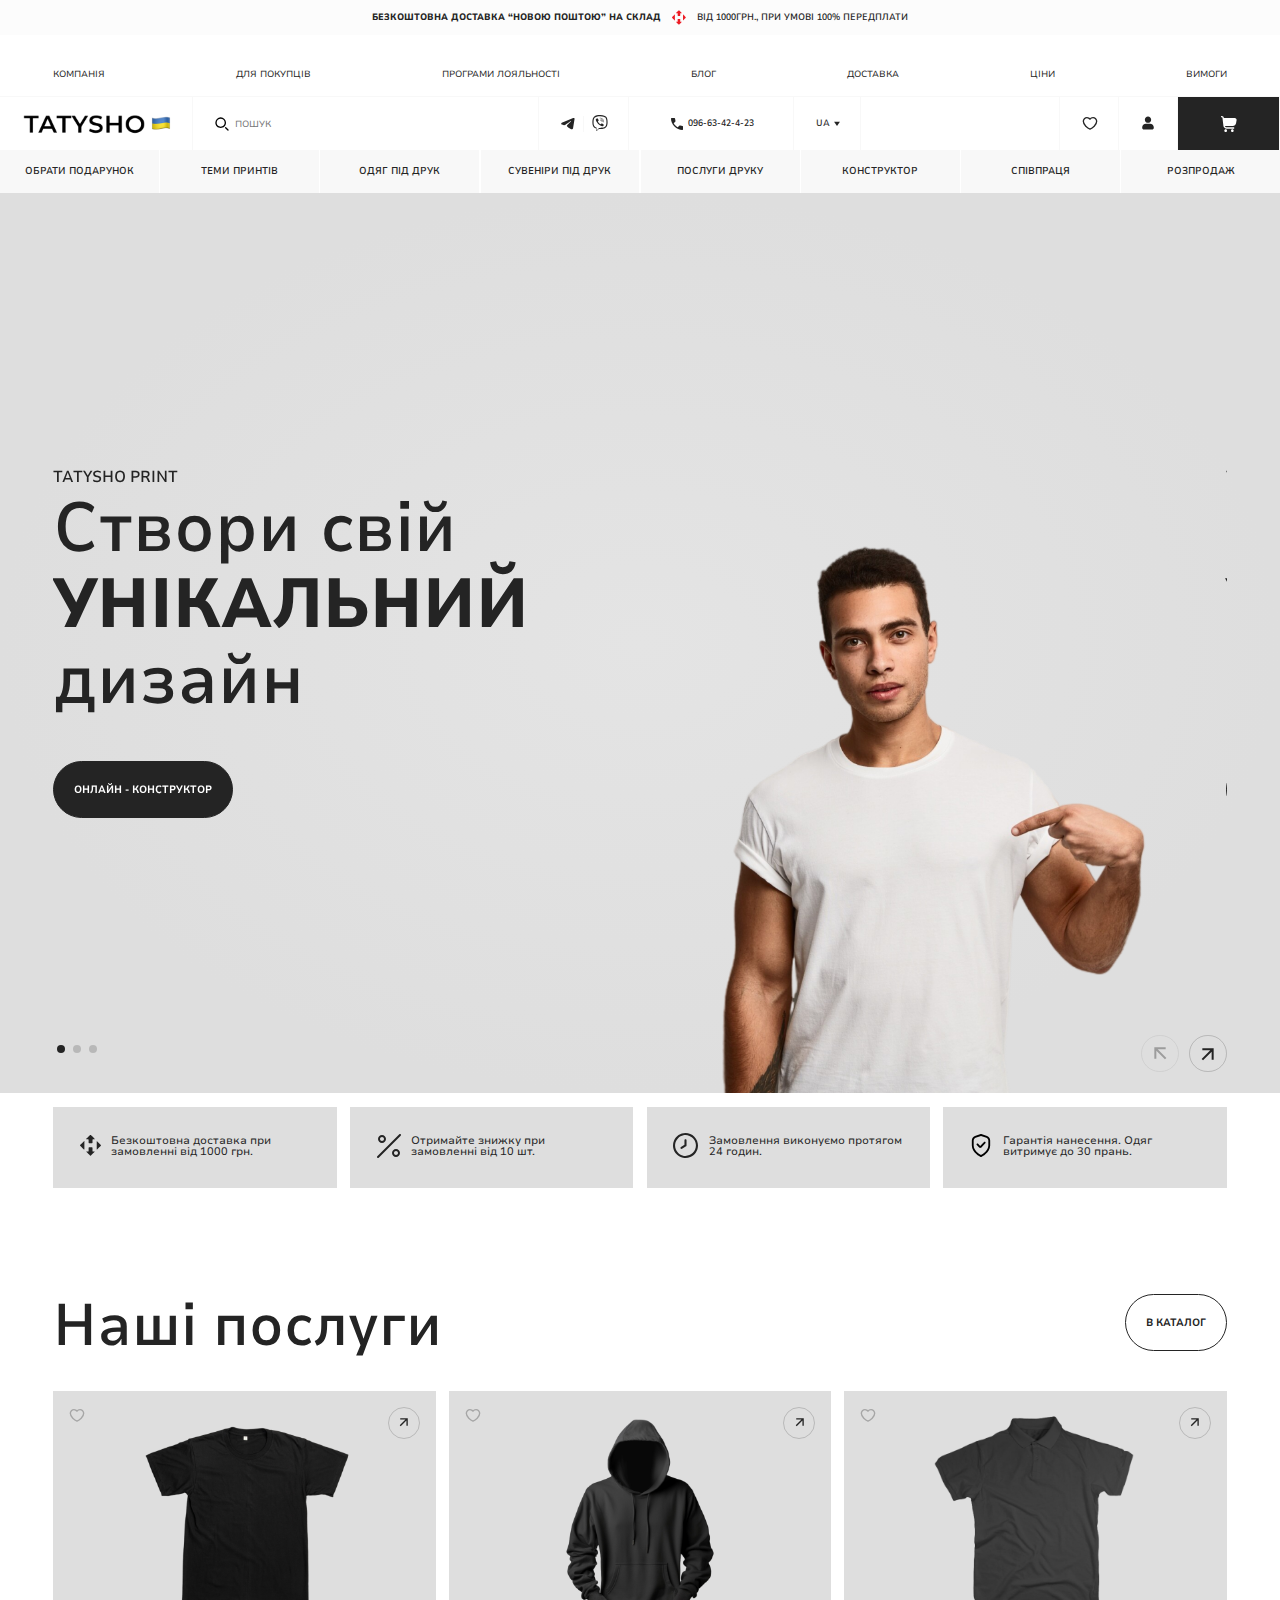
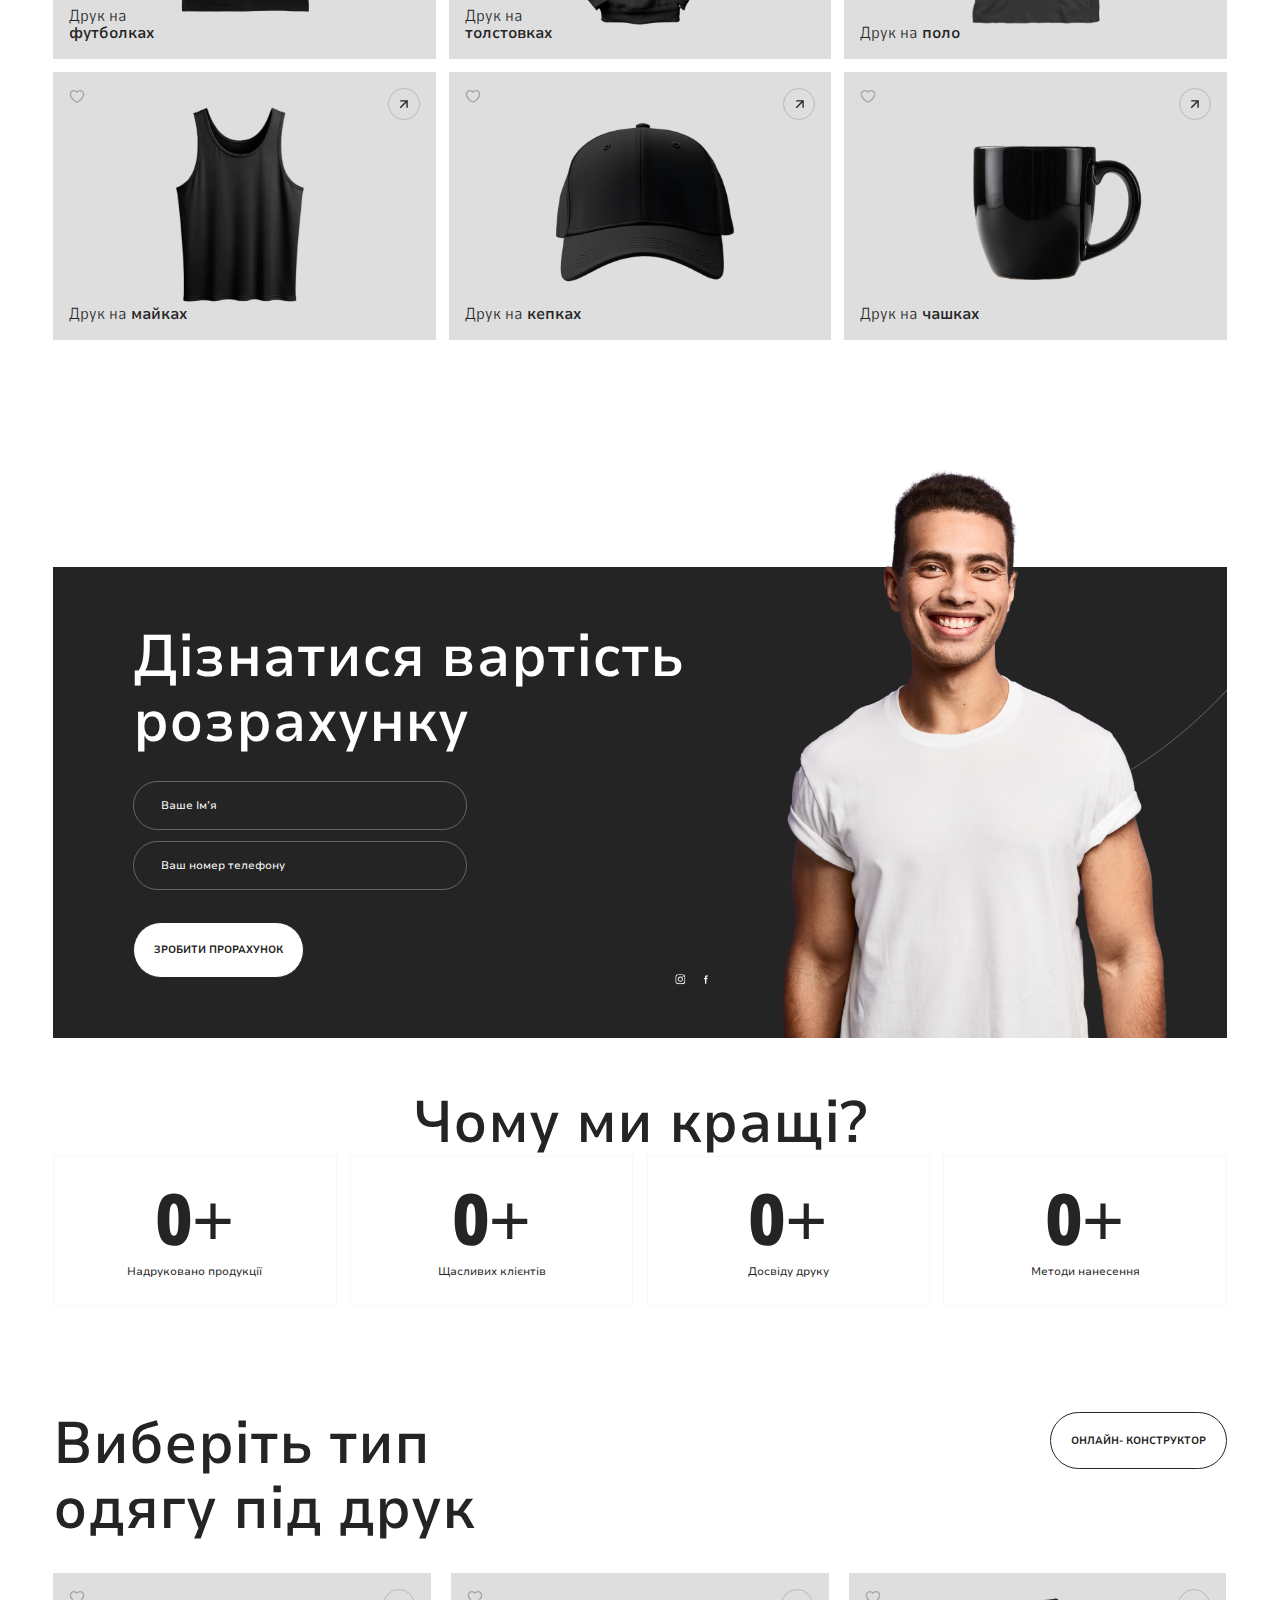
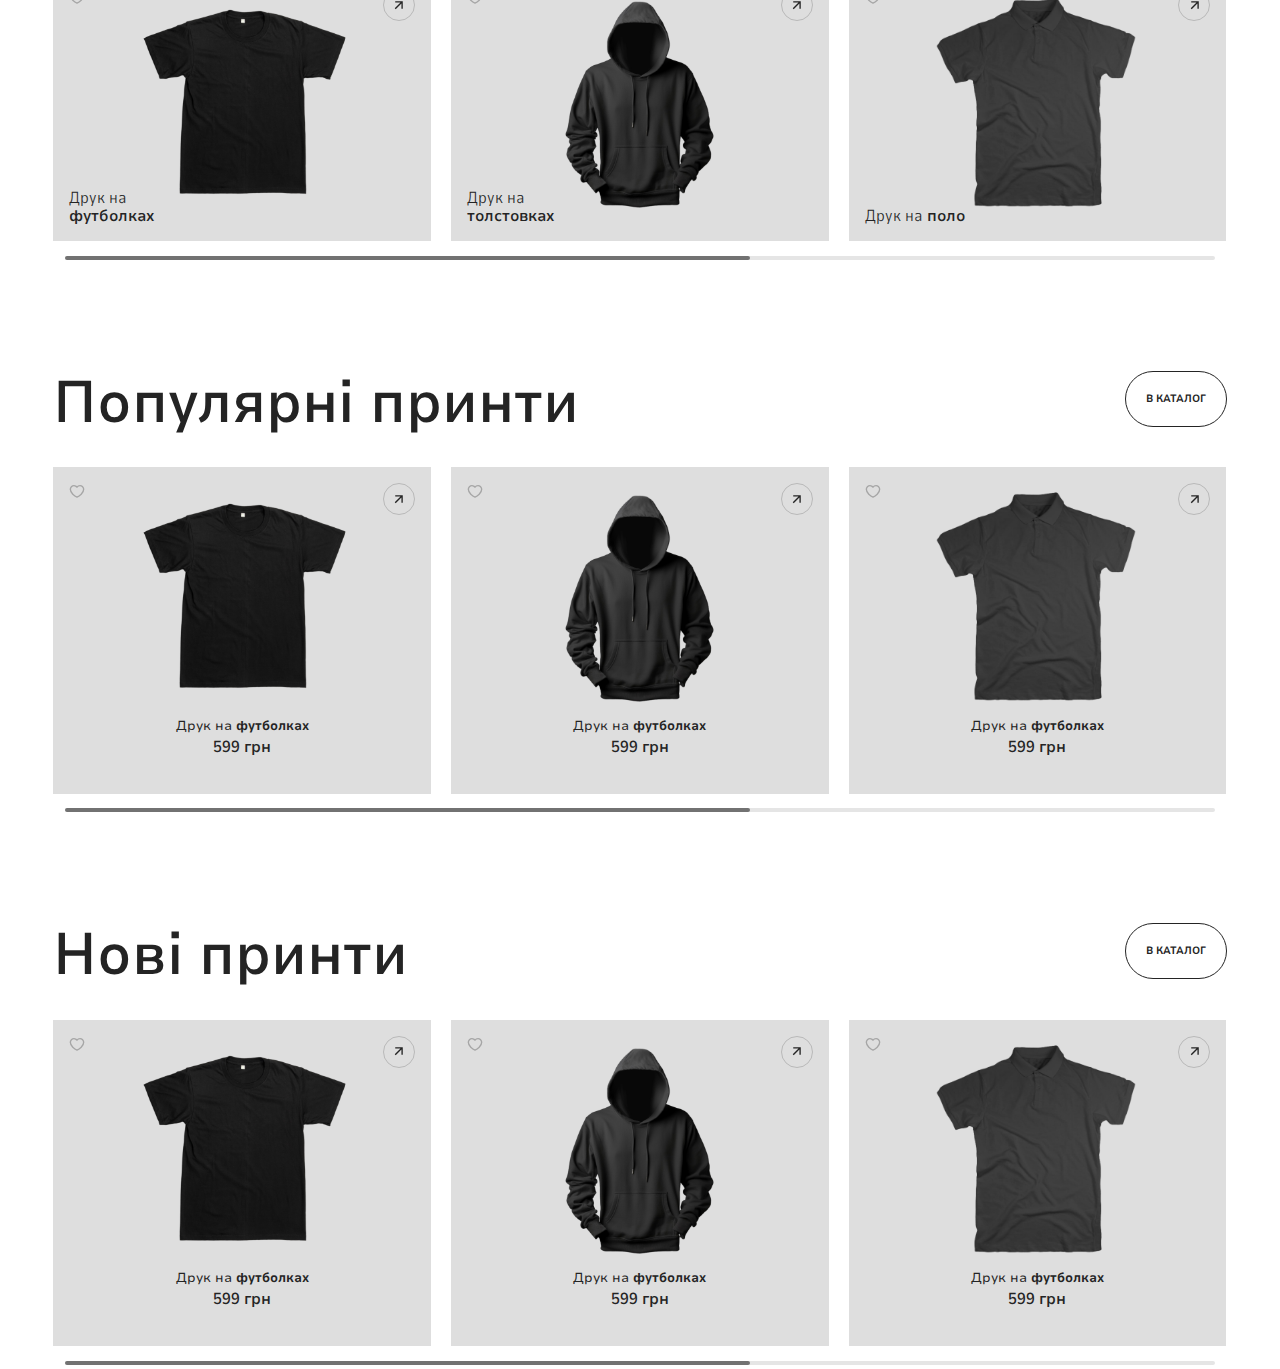
==== commit 74631c07: "created and adapted new, popular, cases" ====
--- a/index.html
+++ b/index.html
@@ -740,6 +740,495 @@
                     </ul>
                 </div>
             </section>
+            <section class="services">
+                <div class="container services__container">
+                    <div class="services__top">
+                        <h2 class="title">Виберіть тип одягу під друк</h2>
+                        <a class="button" href="">Онлайн- конструктор</a>
+                    </div>
+                    <div class="swiper services__type__slider services__swiper">
+                        <!-- Additional required wrapper -->
+                        <div class="swiper-wrapper swiper-wrapper--services__type">
+                            <!-- Slides -->
+                            <div class="swiper-slide">
+                                <div class="services__content">
+                                    <div class="services__item">
+                                        <button class="services__list-btn--favourite">
+                                            <svg width="24" height="24" viewBox="0 0 24 24" fill="none"
+                                                xmlns="http://www.w3.org/2000/svg">
+                                                <path
+                                                    d="M7.5 4C4.4625 4 2 6.4625 2 9.5C2 15 8.5 20 12 21.163C15.5 20 22 15 22 9.5C22 6.4625 19.5375 4 16.5 4C14.64 4 12.995 4.9235 12 6.337C11.4928 5.6146 10.8191 5.02505 10.0358 4.61824C9.25245 4.21144 8.38265 3.99938 7.5 4Z"
+                                                    stroke="#242424" stroke-opacity="0.3" stroke-width="2"
+                                                    stroke-linecap="round" stroke-linejoin="round" />
+                                            </svg>
+                                        </button>
+                                        <a class="services__list-btn--single" href="">
+                                            <svg width="9" height="9" viewBox="0 0 9 9" fill="none"
+                                                xmlns="http://www.w3.org/2000/svg">
+                                                <path
+                                                    d="M1.70018 8.24264L7.43717 2.50565L7.43717 7.77595L8.77124 7.77124V0.228764H1.22877L1.22877 1.55812L6.49436 1.56284L0.757367 7.29983L1.70018 8.24264Z"
+                                                    fill="#242424" />
+                                            </svg>
+                                        </a>
+                                        <a href="" class="services__list-img__link">
+                                            <img src="./img/tmp/футболка.png" alt="previe">
+                                        </a>
+                                        <a class="services__link" href="">Друк на <strong>футболках</strong></a>
+                                    </div>
+                                </div>
+                            </div>
+                            <div class="swiper-slide">
+                                <div class="services__content">
+                                    <div class="services__item">
+                                        <button class="services__list-btn--favourite">
+                                            <svg width="24" height="24" viewBox="0 0 24 24" fill="none"
+                                                xmlns="http://www.w3.org/2000/svg">
+                                                <path
+                                                    d="M7.5 4C4.4625 4 2 6.4625 2 9.5C2 15 8.5 20 12 21.163C15.5 20 22 15 22 9.5C22 6.4625 19.5375 4 16.5 4C14.64 4 12.995 4.9235 12 6.337C11.4928 5.6146 10.8191 5.02505 10.0358 4.61824C9.25245 4.21144 8.38265 3.99938 7.5 4Z"
+                                                    stroke="#242424" stroke-opacity="0.3" stroke-width="2"
+                                                    stroke-linecap="round" stroke-linejoin="round" />
+                                            </svg>
+                                        </button>
+                                        <a class="services__list-btn--single" href="">
+                                            <svg width="9" height="9" viewBox="0 0 9 9" fill="none"
+                                                xmlns="http://www.w3.org/2000/svg">
+                                                <path
+                                                    d="M1.70018 8.24264L7.43717 2.50565L7.43717 7.77595L8.77124 7.77124V0.228764H1.22877L1.22877 1.55812L6.49436 1.56284L0.757367 7.29983L1.70018 8.24264Z"
+                                                    fill="#242424" />
+                                            </svg>
+                                        </a>
+                                        <a href="" class="services__list-img__link">
+                                            <img src="./img/tmp/толстовка.png" alt="previe">
+                                        </a>
+                                        <a class="services__link" href="">Друк на <strong>толстовках</strong></a>
+                                    </div>
+                                </div>
+                            </div>
+                            <div class="swiper-slide">
+                                <div class="services__content">
+                                    <div class="services__item">
+                                        <button class="services__list-btn--favourite">
+                                            <svg width="24" height="24" viewBox="0 0 24 24" fill="none"
+                                                xmlns="http://www.w3.org/2000/svg">
+                                                <path
+                                                    d="M7.5 4C4.4625 4 2 6.4625 2 9.5C2 15 8.5 20 12 21.163C15.5 20 22 15 22 9.5C22 6.4625 19.5375 4 16.5 4C14.64 4 12.995 4.9235 12 6.337C11.4928 5.6146 10.8191 5.02505 10.0358 4.61824C9.25245 4.21144 8.38265 3.99938 7.5 4Z"
+                                                    stroke="#242424" stroke-opacity="0.3" stroke-width="2"
+                                                    stroke-linecap="round" stroke-linejoin="round" />
+                                            </svg>
+                                        </button>
+                                        <a class="services__list-btn--single" href="">
+                                            <svg width="9" height="9" viewBox="0 0 9 9" fill="none"
+                                                xmlns="http://www.w3.org/2000/svg">
+                                                <path
+                                                    d="M1.70018 8.24264L7.43717 2.50565L7.43717 7.77595L8.77124 7.77124V0.228764H1.22877L1.22877 1.55812L6.49436 1.56284L0.757367 7.29983L1.70018 8.24264Z"
+                                                    fill="#242424" />
+                                            </svg>
+                                        </a>
+                                        <a href="" class="services__list-img__link">
+                                            <img src="./img/tmp/поло.png" alt="previe">
+                                        </a>
+                                        <a class="services__link" href="">Друк на <strong>поло</strong></a>
+                                    </div>
+                                </div>
+                            </div>
+                            <div class="swiper-slide">
+                                <div class="services__content">
+                                    <div class="services__item">
+                                        <button class="services__list-btn--favourite">
+                                            <svg width="24" height="24" viewBox="0 0 24 24" fill="none"
+                                                xmlns="http://www.w3.org/2000/svg">
+                                                <path
+                                                    d="M7.5 4C4.4625 4 2 6.4625 2 9.5C2 15 8.5 20 12 21.163C15.5 20 22 15 22 9.5C22 6.4625 19.5375 4 16.5 4C14.64 4 12.995 4.9235 12 6.337C11.4928 5.6146 10.8191 5.02505 10.0358 4.61824C9.25245 4.21144 8.38265 3.99938 7.5 4Z"
+                                                    stroke="#242424" stroke-opacity="0.3" stroke-width="2"
+                                                    stroke-linecap="round" stroke-linejoin="round" />
+                                            </svg>
+                                        </button>
+                                        <a class="services__list-btn--single" href="">
+                                            <svg width="9" height="9" viewBox="0 0 9 9" fill="none"
+                                                xmlns="http://www.w3.org/2000/svg">
+                                                <path
+                                                    d="M1.70018 8.24264L7.43717 2.50565L7.43717 7.77595L8.77124 7.77124V0.228764H1.22877L1.22877 1.55812L6.49436 1.56284L0.757367 7.29983L1.70018 8.24264Z"
+                                                    fill="#242424" />
+                                            </svg>
+                                        </a>
+                                        <a href="" class="services__list-img__link">
+                                            <img src="./img/tmp/кепка.png" alt="previe">
+                                        </a>
+                                        <a class="services__link" href="">Друк на <strong>кепках</strong></a>
+                                    </div>
+                                </div>
+                            </div>
+                            <div class="swiper-slide">
+                                <div class="services__content">
+                                    <div class="services__item">
+                                        <button class="services__list-btn--favourite">
+                                            <svg width="24" height="24" viewBox="0 0 24 24" fill="none"
+                                                xmlns="http://www.w3.org/2000/svg">
+                                                <path
+                                                    d="M7.5 4C4.4625 4 2 6.4625 2 9.5C2 15 8.5 20 12 21.163C15.5 20 22 15 22 9.5C22 6.4625 19.5375 4 16.5 4C14.64 4 12.995 4.9235 12 6.337C11.4928 5.6146 10.8191 5.02505 10.0358 4.61824C9.25245 4.21144 8.38265 3.99938 7.5 4Z"
+                                                    stroke="#242424" stroke-opacity="0.3" stroke-width="2"
+                                                    stroke-linecap="round" stroke-linejoin="round" />
+                                            </svg>
+                                        </button>
+                                        <a class="services__list-btn--single" href="">
+                                            <svg width="9" height="9" viewBox="0 0 9 9" fill="none"
+                                                xmlns="http://www.w3.org/2000/svg">
+                                                <path
+                                                    d="M1.70018 8.24264L7.43717 2.50565L7.43717 7.77595L8.77124 7.77124V0.228764H1.22877L1.22877 1.55812L6.49436 1.56284L0.757367 7.29983L1.70018 8.24264Z"
+                                                    fill="#242424" />
+                                            </svg>
+                                        </a>
+                                        <a href="" class="services__list-img__link">
+                                            <img src="./img/tmp/чашка.png" alt="previe">
+                                        </a>
+                                        <a class="services__link" href="">Друк на <strong>чашках</strong></a>
+                                    </div>
+                                </div>
+                            </div>
+                        </div>
+                        <div class="swiper-scrollbar swiper-scrollbar--services-type"></div>
+                    </div>
+                    <div class="button__services-wrapper">
+                        <a class="button button__services--mobile" href="">Онлайн- конструктор</a>
+                    </div>
+                </div>
+            </section>
+            <section class="services">
+                <div class="container services__container">
+                    <div class="services__top">
+                        <h2 class="title">Популярні принти</h2>
+                        <a class="button" href="">В каталог</a>
+                    </div>
+                    <div class="swiper services__popular__slider services__swiper">
+                        <!-- Additional required wrapper -->
+                        <div class="swiper-wrapper swiper-wrapper--services__popular">
+                            <!-- Slides -->
+                            <div class="swiper-slide">
+                                <div class="services__content">
+                                    <div class="services__item">
+                                        <button class="services__list-btn--favourite">
+                                            <svg width="24" height="24" viewBox="0 0 24 24" fill="none"
+                                                xmlns="http://www.w3.org/2000/svg">
+                                                <path
+                                                    d="M7.5 4C4.4625 4 2 6.4625 2 9.5C2 15 8.5 20 12 21.163C15.5 20 22 15 22 9.5C22 6.4625 19.5375 4 16.5 4C14.64 4 12.995 4.9235 12 6.337C11.4928 5.6146 10.8191 5.02505 10.0358 4.61824C9.25245 4.21144 8.38265 3.99938 7.5 4Z"
+                                                    stroke="#242424" stroke-opacity="0.3" stroke-width="2"
+                                                    stroke-linecap="round" stroke-linejoin="round" />
+                                            </svg>
+                                        </button>
+                                        <a class="services__list-btn--single" href="">
+                                            <svg width="9" height="9" viewBox="0 0 9 9" fill="none"
+                                                xmlns="http://www.w3.org/2000/svg">
+                                                <path
+                                                    d="M1.70018 8.24264L7.43717 2.50565L7.43717 7.77595L8.77124 7.77124V0.228764H1.22877L1.22877 1.55812L6.49436 1.56284L0.757367 7.29983L1.70018 8.24264Z"
+                                                    fill="#242424" />
+                                            </svg>
+                                        </a>
+                                        <a href="" class="services__list-img__link">
+                                            <img src="./img/tmp/футболка.png" alt="previe">
+                                        </a>
+                                        <div class="services__description">
+                                            <a class="services__title" href="">Друк на <strong>футболках</strong></a>
+                                            <span class="services__price">599 грн</span>
+                                        </div>
+                                    </div>
+                                </div>
+                            </div>
+                            <div class="swiper-slide">
+                                <div class="services__content">
+                                    <div class="services__item">
+                                        <button class="services__list-btn--favourite">
+                                            <svg width="24" height="24" viewBox="0 0 24 24" fill="none"
+                                                xmlns="http://www.w3.org/2000/svg">
+                                                <path
+                                                    d="M7.5 4C4.4625 4 2 6.4625 2 9.5C2 15 8.5 20 12 21.163C15.5 20 22 15 22 9.5C22 6.4625 19.5375 4 16.5 4C14.64 4 12.995 4.9235 12 6.337C11.4928 5.6146 10.8191 5.02505 10.0358 4.61824C9.25245 4.21144 8.38265 3.99938 7.5 4Z"
+                                                    stroke="#242424" stroke-opacity="0.3" stroke-width="2"
+                                                    stroke-linecap="round" stroke-linejoin="round" />
+                                            </svg>
+                                        </button>
+                                        <a class="services__list-btn--single" href="">
+                                            <svg width="9" height="9" viewBox="0 0 9 9" fill="none"
+                                                xmlns="http://www.w3.org/2000/svg">
+                                                <path
+                                                    d="M1.70018 8.24264L7.43717 2.50565L7.43717 7.77595L8.77124 7.77124V0.228764H1.22877L1.22877 1.55812L6.49436 1.56284L0.757367 7.29983L1.70018 8.24264Z"
+                                                    fill="#242424" />
+                                            </svg>
+                                        </a>
+                                        <a href="" class="services__list-img__link">
+                                            <img src="./img/tmp/толстовка.png" alt="previe">
+                                        </a>
+                                        <div class="services__description">
+                                            <a class="services__title" href="">Друк на <strong>футболках</strong></a>
+                                            <span class="services__price">599 грн</span>
+                                        </div>
+                                    </div>
+                                </div>
+                            </div>
+                            <div class="swiper-slide">
+                                <div class="services__content">
+                                    <div class="services__item">
+                                        <button class="services__list-btn--favourite">
+                                            <svg width="24" height="24" viewBox="0 0 24 24" fill="none"
+                                                xmlns="http://www.w3.org/2000/svg">
+                                                <path
+                                                    d="M7.5 4C4.4625 4 2 6.4625 2 9.5C2 15 8.5 20 12 21.163C15.5 20 22 15 22 9.5C22 6.4625 19.5375 4 16.5 4C14.64 4 12.995 4.9235 12 6.337C11.4928 5.6146 10.8191 5.02505 10.0358 4.61824C9.25245 4.21144 8.38265 3.99938 7.5 4Z"
+                                                    stroke="#242424" stroke-opacity="0.3" stroke-width="2"
+                                                    stroke-linecap="round" stroke-linejoin="round" />
+                                            </svg>
+                                        </button>
+                                        <a class="services__list-btn--single" href="">
+                                            <svg width="9" height="9" viewBox="0 0 9 9" fill="none"
+                                                xmlns="http://www.w3.org/2000/svg">
+                                                <path
+                                                    d="M1.70018 8.24264L7.43717 2.50565L7.43717 7.77595L8.77124 7.77124V0.228764H1.22877L1.22877 1.55812L6.49436 1.56284L0.757367 7.29983L1.70018 8.24264Z"
+                                                    fill="#242424" />
+                                            </svg>
+                                        </a>
+                                        <a href="" class="services__list-img__link">
+                                            <img src="./img/tmp/поло.png" alt="previe">
+                                        </a>
+                                        <div class="services__description">
+                                            <a class="services__title" href="">Друк на <strong>футболках</strong></a>
+                                            <span class="services__price">599 грн</span>
+                                        </div>
+                                    </div>
+                                </div>
+                            </div>
+                            <div class="swiper-slide">
+                                <div class="services__content">
+                                    <div class="services__item">
+                                        <button class="services__list-btn--favourite">
+                                            <svg width="24" height="24" viewBox="0 0 24 24" fill="none"
+                                                xmlns="http://www.w3.org/2000/svg">
+                                                <path
+                                                    d="M7.5 4C4.4625 4 2 6.4625 2 9.5C2 15 8.5 20 12 21.163C15.5 20 22 15 22 9.5C22 6.4625 19.5375 4 16.5 4C14.64 4 12.995 4.9235 12 6.337C11.4928 5.6146 10.8191 5.02505 10.0358 4.61824C9.25245 4.21144 8.38265 3.99938 7.5 4Z"
+                                                    stroke="#242424" stroke-opacity="0.3" stroke-width="2"
+                                                    stroke-linecap="round" stroke-linejoin="round" />
+                                            </svg>
+                                        </button>
+                                        <a class="services__list-btn--single" href="">
+                                            <svg width="9" height="9" viewBox="0 0 9 9" fill="none"
+                                                xmlns="http://www.w3.org/2000/svg">
+                                                <path
+                                                    d="M1.70018 8.24264L7.43717 2.50565L7.43717 7.77595L8.77124 7.77124V0.228764H1.22877L1.22877 1.55812L6.49436 1.56284L0.757367 7.29983L1.70018 8.24264Z"
+                                                    fill="#242424" />
+                                            </svg>
+                                        </a>
+                                        <a href="" class="services__list-img__link">
+                                            <img src="./img/tmp/кепка.png" alt="previe">
+                                        </a>
+                                        <div class="services__description">
+                                            <a class="services__title" href="">Друк на <strong>футболках</strong></a>
+                                            <span class="services__price">599 грн</span>
+                                        </div>
+                                    </div>
+                                </div>
+                            </div>
+                            <div class="swiper-slide">
+                                <div class="services__content">
+                                    <div class="services__item">
+                                        <button class="services__list-btn--favourite">
+                                            <svg width="24" height="24" viewBox="0 0 24 24" fill="none"
+                                                xmlns="http://www.w3.org/2000/svg">
+                                                <path
+                                                    d="M7.5 4C4.4625 4 2 6.4625 2 9.5C2 15 8.5 20 12 21.163C15.5 20 22 15 22 9.5C22 6.4625 19.5375 4 16.5 4C14.64 4 12.995 4.9235 12 6.337C11.4928 5.6146 10.8191 5.02505 10.0358 4.61824C9.25245 4.21144 8.38265 3.99938 7.5 4Z"
+                                                    stroke="#242424" stroke-opacity="0.3" stroke-width="2"
+                                                    stroke-linecap="round" stroke-linejoin="round" />
+                                            </svg>
+                                        </button>
+                                        <a class="services__list-btn--single" href="">
+                                            <svg width="9" height="9" viewBox="0 0 9 9" fill="none"
+                                                xmlns="http://www.w3.org/2000/svg">
+                                                <path
+                                                    d="M1.70018 8.24264L7.43717 2.50565L7.43717 7.77595L8.77124 7.77124V0.228764H1.22877L1.22877 1.55812L6.49436 1.56284L0.757367 7.29983L1.70018 8.24264Z"
+                                                    fill="#242424" />
+                                            </svg>
+                                        </a>
+                                        <a href="" class="services__list-img__link">
+                                            <img src="./img/tmp/чашка.png" alt="previe">
+                                        </a>
+                                        <div class="services__description">
+                                            <a class="services__title" href="">Друк на <strong>футболках</strong></a>
+                                            <span class="services__price">599 грн</span>
+                                        </div>
+                                    </div>
+                                </div>
+                            </div>
+                        </div>
+                        <div class="swiper-scrollbar swiper-scrollbar--services-popular"></div>
+                    </div>
+                    <div class="button__services-wrapper">
+                        <a class="button button__services--mobile" href="">В каталог</a>
+                    </div>
+                </div>
+            </section>
+            <section class="services">
+                <div class="container services__container">
+                    <div class="services__top">
+                        <h2 class="title">Нові принти</h2>
+                        <a class="button" href="">В каталог</a>
+                    </div>
+                    <div class="swiper services__new__slider services__swiper services__swiper">
+                        <!-- Additional required wrapper -->
+                        <div class="swiper-wrapper swiper-wrapper--services__new services__swiper">
+                            <!-- Slides -->
+                            <div class="swiper-slide">
+                                <div class="services__content">
+                                    <div class="services__item">
+                                        <button class="services__list-btn--favourite">
+                                            <svg width="24" height="24" viewBox="0 0 24 24" fill="none"
+                                                xmlns="http://www.w3.org/2000/svg">
+                                                <path
+                                                    d="M7.5 4C4.4625 4 2 6.4625 2 9.5C2 15 8.5 20 12 21.163C15.5 20 22 15 22 9.5C22 6.4625 19.5375 4 16.5 4C14.64 4 12.995 4.9235 12 6.337C11.4928 5.6146 10.8191 5.02505 10.0358 4.61824C9.25245 4.21144 8.38265 3.99938 7.5 4Z"
+                                                    stroke="#242424" stroke-opacity="0.3" stroke-width="2"
+                                                    stroke-linecap="round" stroke-linejoin="round" />
+                                            </svg>
+                                        </button>
+                                        <a class="services__list-btn--single" href="">
+                                            <svg width="9" height="9" viewBox="0 0 9 9" fill="none"
+                                                xmlns="http://www.w3.org/2000/svg">
+                                                <path
+                                                    d="M1.70018 8.24264L7.43717 2.50565L7.43717 7.77595L8.77124 7.77124V0.228764H1.22877L1.22877 1.55812L6.49436 1.56284L0.757367 7.29983L1.70018 8.24264Z"
+                                                    fill="#242424" />
+                                            </svg>
+                                        </a>
+                                        <a href="" class="services__list-img__link">
+                                            <img src="./img/tmp/футболка.png" alt="previe">
+                                        </a>
+                                        <div class="services__description">
+                                            <a class="services__title" href="">Друк на <strong>футболках</strong></a>
+                                            <span class="services__price">599 грн</span>
+                                        </div>
+                                    </div>
+                                </div>
+                            </div>
+                            <div class="swiper-slide">
+                                <div class="services__content">
+                                    <div class="services__item">
+                                        <button class="services__list-btn--favourite">
+                                            <svg width="24" height="24" viewBox="0 0 24 24" fill="none"
+                                                xmlns="http://www.w3.org/2000/svg">
+                                                <path
+                                                    d="M7.5 4C4.4625 4 2 6.4625 2 9.5C2 15 8.5 20 12 21.163C15.5 20 22 15 22 9.5C22 6.4625 19.5375 4 16.5 4C14.64 4 12.995 4.9235 12 6.337C11.4928 5.6146 10.8191 5.02505 10.0358 4.61824C9.25245 4.21144 8.38265 3.99938 7.5 4Z"
+                                                    stroke="#242424" stroke-opacity="0.3" stroke-width="2"
+                                                    stroke-linecap="round" stroke-linejoin="round" />
+                                            </svg>
+                                        </button>
+                                        <a class="services__list-btn--single" href="">
+                                            <svg width="9" height="9" viewBox="0 0 9 9" fill="none"
+                                                xmlns="http://www.w3.org/2000/svg">
+                                                <path
+                                                    d="M1.70018 8.24264L7.43717 2.50565L7.43717 7.77595L8.77124 7.77124V0.228764H1.22877L1.22877 1.55812L6.49436 1.56284L0.757367 7.29983L1.70018 8.24264Z"
+                                                    fill="#242424" />
+                                            </svg>
+                                        </a>
+                                        <a href="" class="services__list-img__link">
+                                            <img src="./img/tmp/толстовка.png" alt="previe">
+                                        </a>
+                                        <div class="services__description">
+                                            <a class="services__title" href="">Друк на <strong>футболках</strong></a>
+                                            <span class="services__price">599 грн</span>
+                                        </div>
+                                    </div>
+                                </div>
+                            </div>
+                            <div class="swiper-slide">
+                                <div class="services__content">
+                                    <div class="services__item">
+                                        <button class="services__list-btn--favourite">
+                                            <svg width="24" height="24" viewBox="0 0 24 24" fill="none"
+                                                xmlns="http://www.w3.org/2000/svg">
+                                                <path
+                                                    d="M7.5 4C4.4625 4 2 6.4625 2 9.5C2 15 8.5 20 12 21.163C15.5 20 22 15 22 9.5C22 6.4625 19.5375 4 16.5 4C14.64 4 12.995 4.9235 12 6.337C11.4928 5.6146 10.8191 5.02505 10.0358 4.61824C9.25245 4.21144 8.38265 3.99938 7.5 4Z"
+                                                    stroke="#242424" stroke-opacity="0.3" stroke-width="2"
+                                                    stroke-linecap="round" stroke-linejoin="round" />
+                                            </svg>
+                                        </button>
+                                        <a class="services__list-btn--single" href="">
+                                            <svg width="9" height="9" viewBox="0 0 9 9" fill="none"
+                                                xmlns="http://www.w3.org/2000/svg">
+                                                <path
+                                                    d="M1.70018 8.24264L7.43717 2.50565L7.43717 7.77595L8.77124 7.77124V0.228764H1.22877L1.22877 1.55812L6.49436 1.56284L0.757367 7.29983L1.70018 8.24264Z"
+                                                    fill="#242424" />
+                                            </svg>
+                                        </a>
+                                        <a href="" class="services__list-img__link">
+                                            <img src="./img/tmp/поло.png" alt="previe">
+                                        </a>
+                                        <div class="services__description">
+                                            <a class="services__title" href="">Друк на <strong>футболках</strong></a>
+                                            <span class="services__price">599 грн</span>
+                                        </div>
+                                    </div>
+                                </div>
+                            </div>
+                            <div class="swiper-slide">
+                                <div class="services__content">
+                                    <div class="services__item">
+                                        <button class="services__list-btn--favourite">
+                                            <svg width="24" height="24" viewBox="0 0 24 24" fill="none"
+                                                xmlns="http://www.w3.org/2000/svg">
+                                                <path
+                                                    d="M7.5 4C4.4625 4 2 6.4625 2 9.5C2 15 8.5 20 12 21.163C15.5 20 22 15 22 9.5C22 6.4625 19.5375 4 16.5 4C14.64 4 12.995 4.9235 12 6.337C11.4928 5.6146 10.8191 5.02505 10.0358 4.61824C9.25245 4.21144 8.38265 3.99938 7.5 4Z"
+                                                    stroke="#242424" stroke-opacity="0.3" stroke-width="2"
+                                                    stroke-linecap="round" stroke-linejoin="round" />
+                                            </svg>
+                                        </button>
+                                        <a class="services__list-btn--single" href="">
+                                            <svg width="9" height="9" viewBox="0 0 9 9" fill="none"
+                                                xmlns="http://www.w3.org/2000/svg">
+                                                <path
+                                                    d="M1.70018 8.24264L7.43717 2.50565L7.43717 7.77595L8.77124 7.77124V0.228764H1.22877L1.22877 1.55812L6.49436 1.56284L0.757367 7.29983L1.70018 8.24264Z"
+                                                    fill="#242424" />
+                                            </svg>
+                                        </a>
+                                        <a href="" class="services__list-img__link">
+                                            <img src="./img/tmp/кепка.png" alt="previe">
+                                        </a>
+                                        <div class="services__description">
+                                            <a class="services__title" href="">Друк на <strong>футболках</strong></a>
+                                            <span class="services__price">599 грн</span>
+                                        </div>
+                                    </div>
+                                </div>
+                            </div>
+                            <div class="swiper-slide">
+                                <div class="services__content">
+                                    <div class="services__item">
+                                        <button class="services__list-btn--favourite">
+                                            <svg width="24" height="24" viewBox="0 0 24 24" fill="none"
+                                                xmlns="http://www.w3.org/2000/svg">
+                                                <path
+                                                    d="M7.5 4C4.4625 4 2 6.4625 2 9.5C2 15 8.5 20 12 21.163C15.5 20 22 15 22 9.5C22 6.4625 19.5375 4 16.5 4C14.64 4 12.995 4.9235 12 6.337C11.4928 5.6146 10.8191 5.02505 10.0358 4.61824C9.25245 4.21144 8.38265 3.99938 7.5 4Z"
+                                                    stroke="#242424" stroke-opacity="0.3" stroke-width="2"
+                                                    stroke-linecap="round" stroke-linejoin="round" />
+                                            </svg>
+                                        </button>
+                                        <a class="services__list-btn--single" href="">
+                                            <svg width="9" height="9" viewBox="0 0 9 9" fill="none"
+                                                xmlns="http://www.w3.org/2000/svg">
+                                                <path
+                                                    d="M1.70018 8.24264L7.43717 2.50565L7.43717 7.77595L8.77124 7.77124V0.228764H1.22877L1.22877 1.55812L6.49436 1.56284L0.757367 7.29983L1.70018 8.24264Z"
+                                                    fill="#242424" />
+                                            </svg>
+                                        </a>
+                                        <a href="" class="services__list-img__link">
+                                            <img src="./img/tmp/чашка.png" alt="previe">
+                                        </a>
+                                        <div class="services__description">
+                                            <a class="services__title" href="">Друк на <strong>футболках</strong></a>
+                                            <span class="services__price">599 грн</span>
+                                        </div>
+                                    </div>
+                                </div>
+                            </div>
+                        </div>
+                        <div class="swiper-scrollbar swiper-scrollbar--services-new"></div>
+                    </div>
+                    <div class="button__services-wrapper">
+                        <a class="button button__services--mobile" href="">В каталог</a>
+                    </div>
+                </div>
+            </section>
         </main>
         <footer class="footer">
 
--- a/css/style.css
+++ b/css/style.css
@@ -909,13 +909,10 @@
 .services {
     padding-top: 16rem;
 }
-.container {
-}
-.services__container {
-}
+
 .services__top {
     display: flex;
-    align-items: center;
+    align-items: flex-start;
     justify-content: space-between;
     margin-bottom: 4.8rem;
 }
@@ -925,6 +922,7 @@
     font-size: 8.8rem;
     line-height: 110%;
     color: var(--style2-242424);
+    max-width: 82rem;
 }
 
 .services__list {
@@ -951,7 +949,7 @@
     background-color: transparent;
     padding: 0;
     height: 2.4rem;
-    width: 2.4rem;
+    width: 2.4rem !important;
     border: none;
 }
 .services__list-btn--favourite svg{
@@ -1088,6 +1086,7 @@
 .advantages__title {
     text-align: center;
     margin-bottom: 4.8rem;
+    margin: 0 auto;
 }
 .adbantages__list {
     display: grid;
@@ -1128,6 +1127,48 @@
     opacity: 1;
     transform: translateY(0);
 }
+
+.services__swiper .swiper-wrapper{
+    margin-bottom: 3.4rem;
+}
+
+.swiper-wrapper--services__popular .services__item, .swiper-wrapper--services__new .services__item{
+    padding-bottom: 12rem;
+}
+
+.services__description{
+    position: absolute;
+    left: 0;
+    display: flex;
+    align-items: center;
+    flex-direction: column;
+    gap: .8rem;
+    right: 0;
+    bottom: 5.6rem;
+}
+
+.services__title {
+    font-family: var(--font-family);
+font-weight: 400;
+font-size: 2rem;
+line-height: 110%;
+color: var(--style2-242424);
+}
+.services__price {
+    font-family: var(--font-family);
+font-weight: 600;
+font-size: 2.4rem;
+line-height: 110%;
+color: var(--style2-242424);
+}
+
+
+
+
+/* .swiper-horizontal>.swiper-scrollbar, .swiper-scrollbar.swiper-scrollbar-horizontal{
+    left: var(--swiper-scrollbar-sides-offset, 0);
+    width: calc(100% - 2 * var(--swiper-scrollbar-sides-offset,0%));
+} */
 
 
 
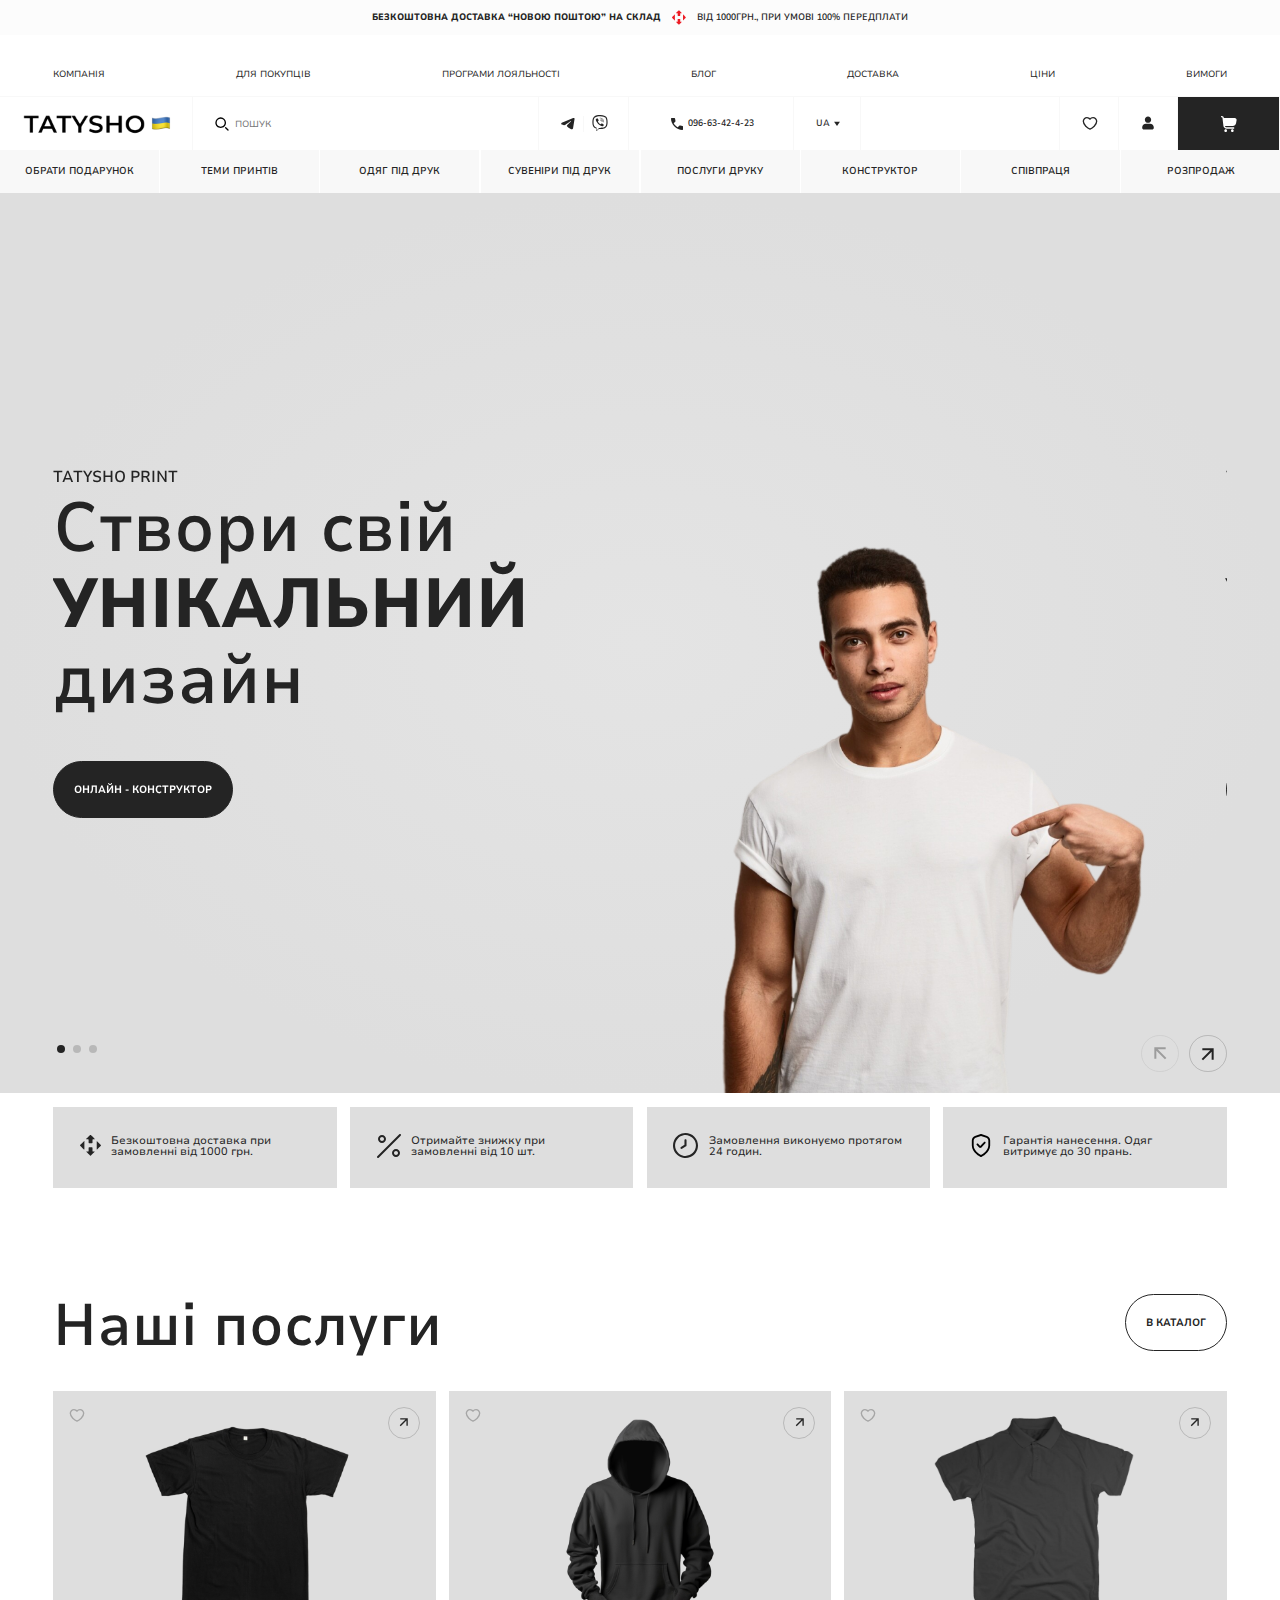
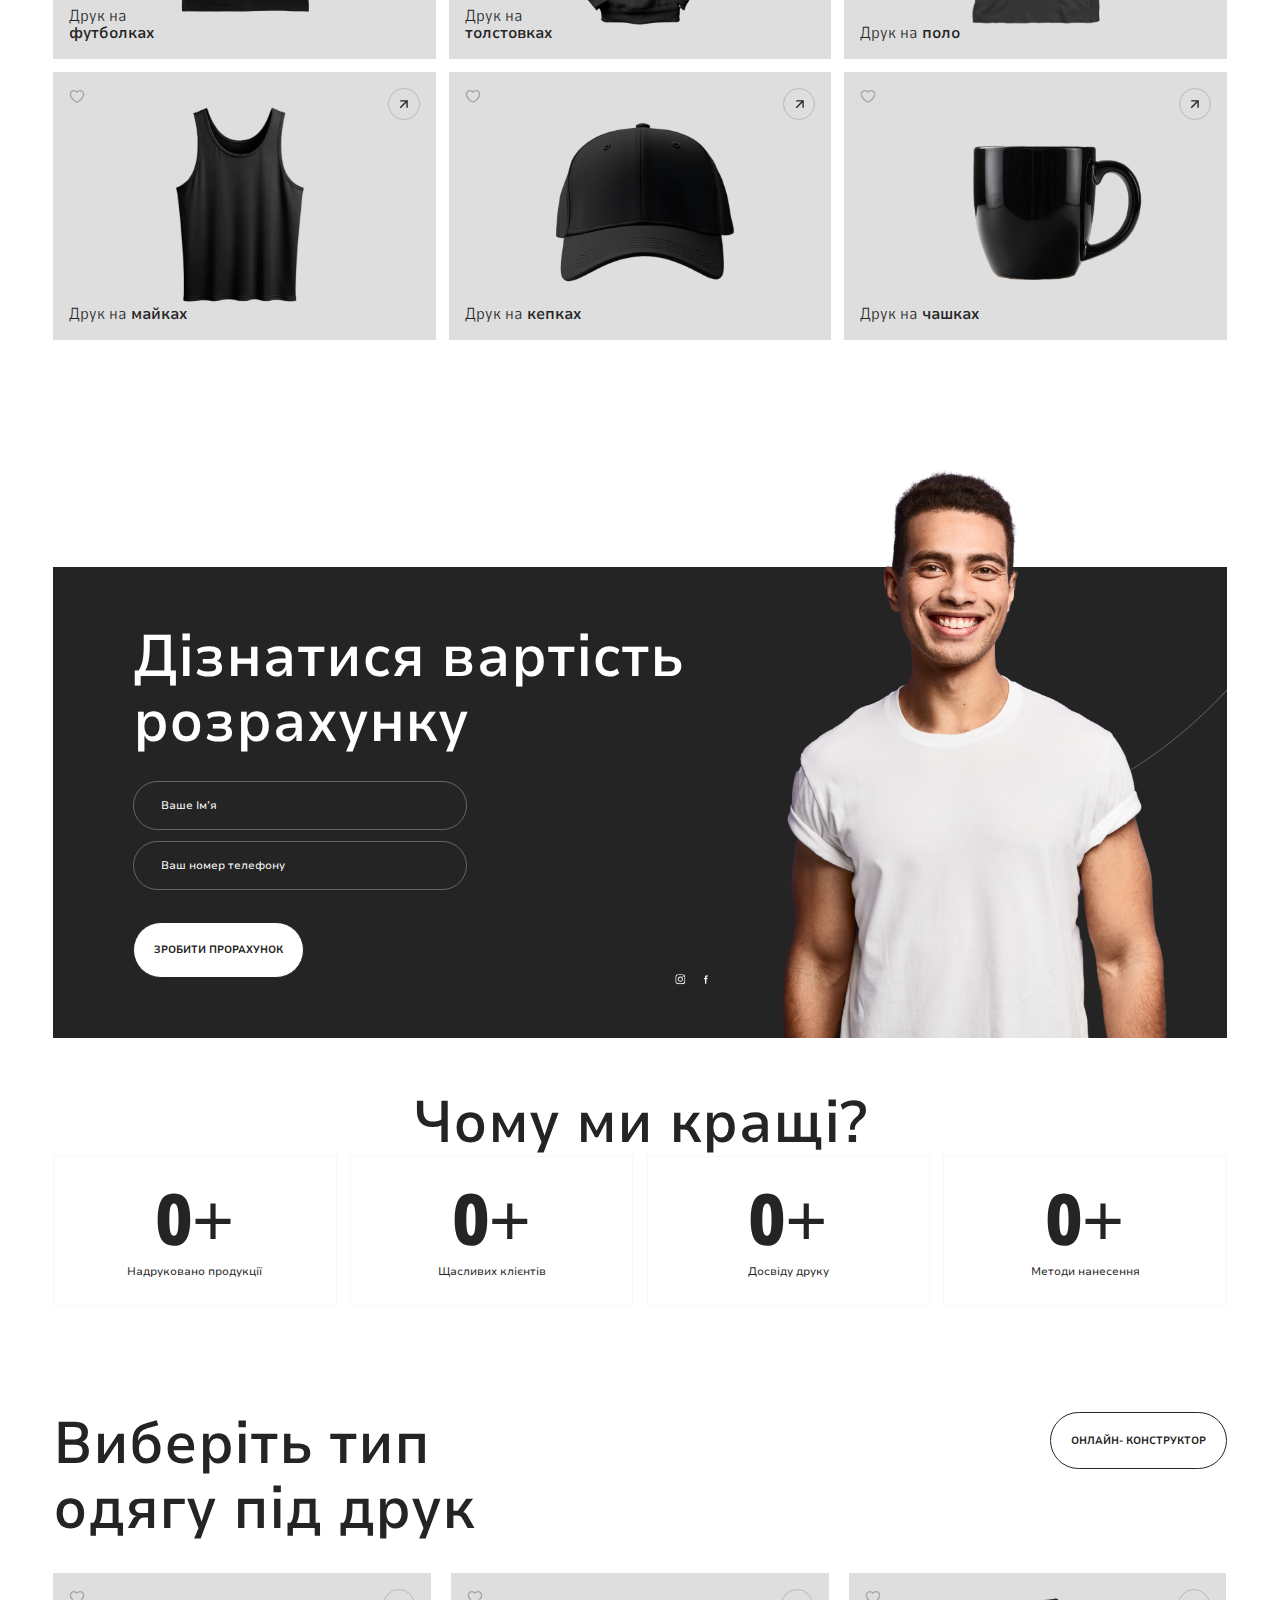
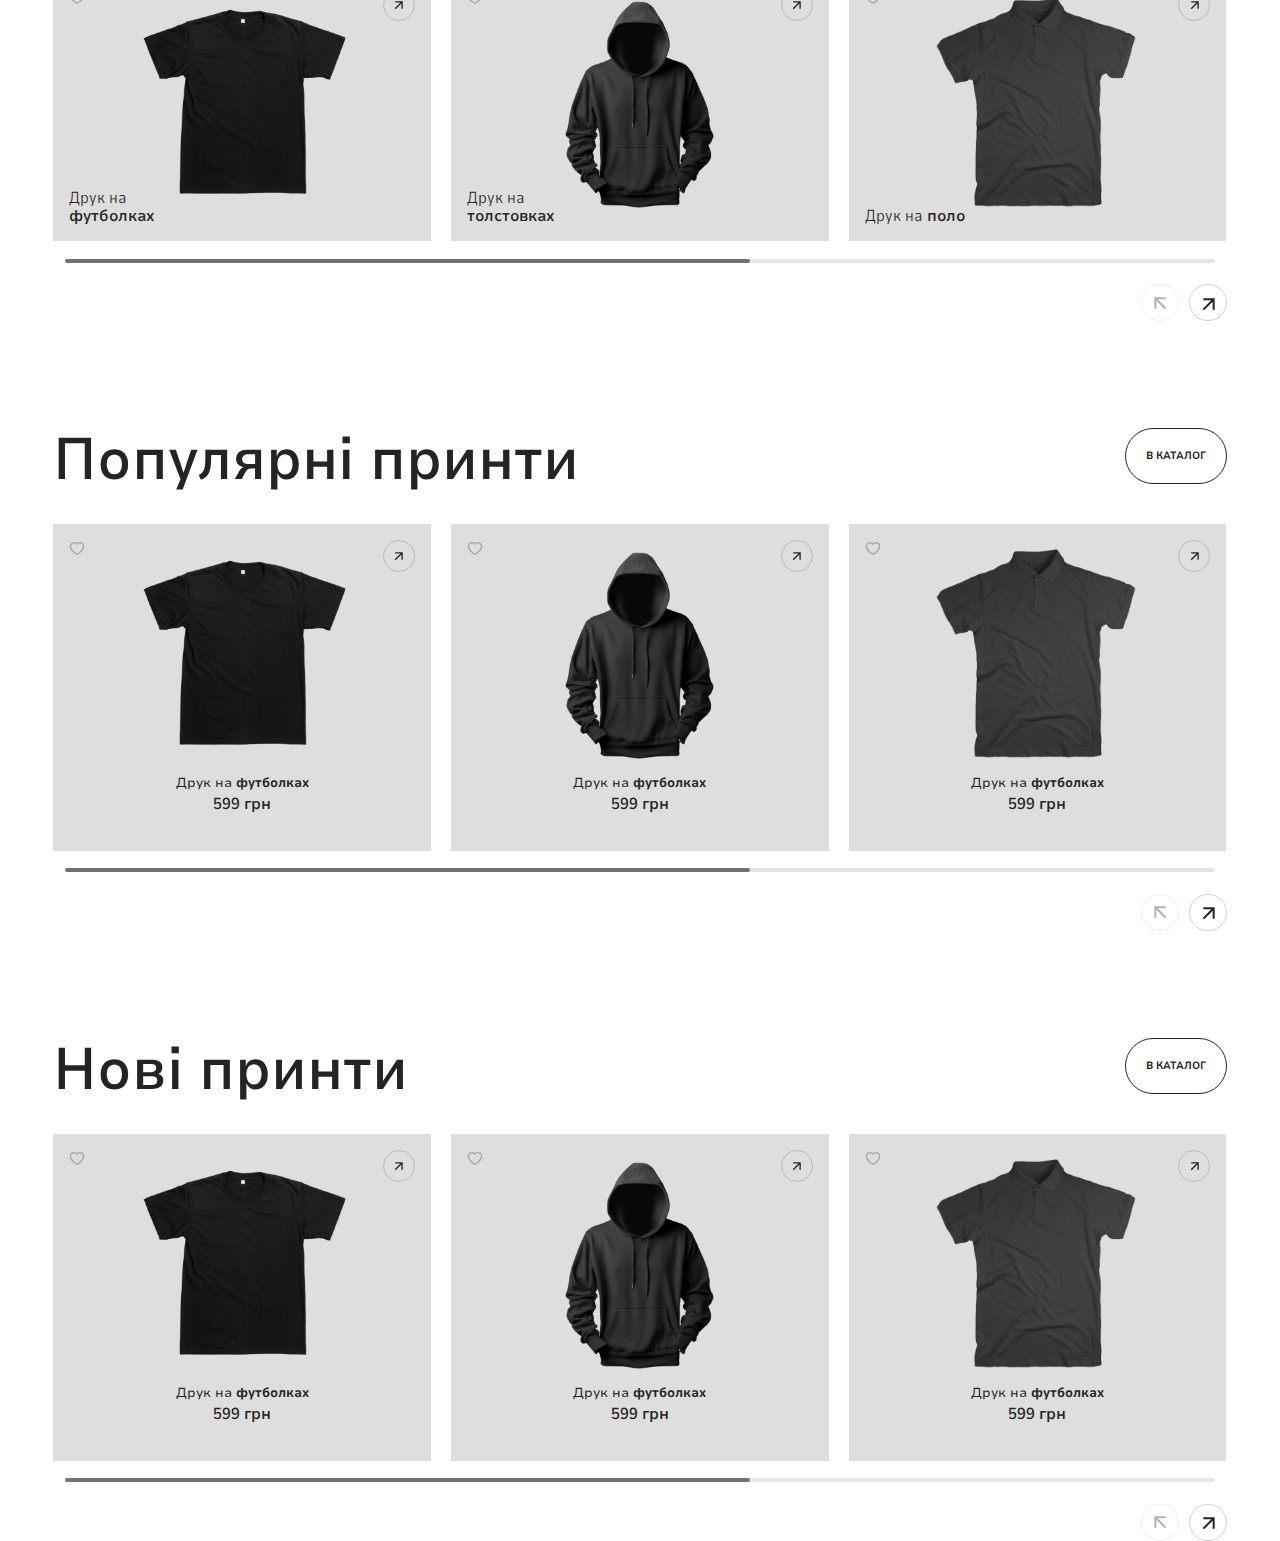
==== commit 3bb744ac: "edits" ====
--- a/index.html
+++ b/index.html
@@ -886,6 +886,10 @@
                                 </div>
                             </div>
                         </div>
+                        <div class="swiper__buttons-services">
+                            <div class="swiper-button-prev swiper-button-prev--type"></div>
+                            <div class="swiper-button-next swiper-button-next--type"></div>
+                        </div>
                         <div class="swiper-scrollbar swiper-scrollbar--services-type"></div>
                     </div>
                     <div class="button__services-wrapper">
@@ -1054,6 +1058,10 @@
                                 </div>
                             </div>
                         </div>
+                        <div class="swiper__buttons-services">
+                            <div class="swiper-button-prev swiper-button-prev--popular"></div>
+                            <div class="swiper-button-next swiper-button-next--popular"></div>
+                        </div>
                         <div class="swiper-scrollbar swiper-scrollbar--services-popular"></div>
                     </div>
                     <div class="button__services-wrapper">
@@ -1221,6 +1229,10 @@
                                     </div>
                                 </div>
                             </div>
+                        </div>
+                        <div class="swiper__buttons-services">
+                            <div class="swiper-button-prev swiper-button-prev--new"></div>
+                            <div class="swiper-button-next swiper-button-next--new"></div>
                         </div>
                         <div class="swiper-scrollbar swiper-scrollbar--services-new"></div>
                     </div>
--- a/css/style.css
+++ b/css/style.css
@@ -996,8 +996,7 @@
 .calculation {
     padding-top: 34rem;
 }
-.container {
-}
+
 .calculation__content {
     position: relative;
     background: var(--style2-242424);
@@ -1129,7 +1128,7 @@
 }
 
 .services__swiper .swiper-wrapper{
-    margin-bottom: 3.4rem;
+    margin-bottom: 12rem;
 }
 
 .swiper-wrapper--services__popular .services__item, .swiper-wrapper--services__new .services__item{
@@ -1162,7 +1161,17 @@
 color: var(--style2-242424);
 }
 
-
+.swiper__buttons-services{
+    display: flex;
+    gap: 1.6rem;
+    position: absolute;
+    right: 0;
+    bottom: 0;
+}
+
+.services__swiper .swiper-horizontal > .swiper-scrollbar, .swiper-scrollbar.swiper-scrollbar-horizontal{
+    bottom: 8.8rem;
+}
 
 
 /* .swiper-horizontal>.swiper-scrollbar, .swiper-scrollbar.swiper-scrollbar-horizontal{
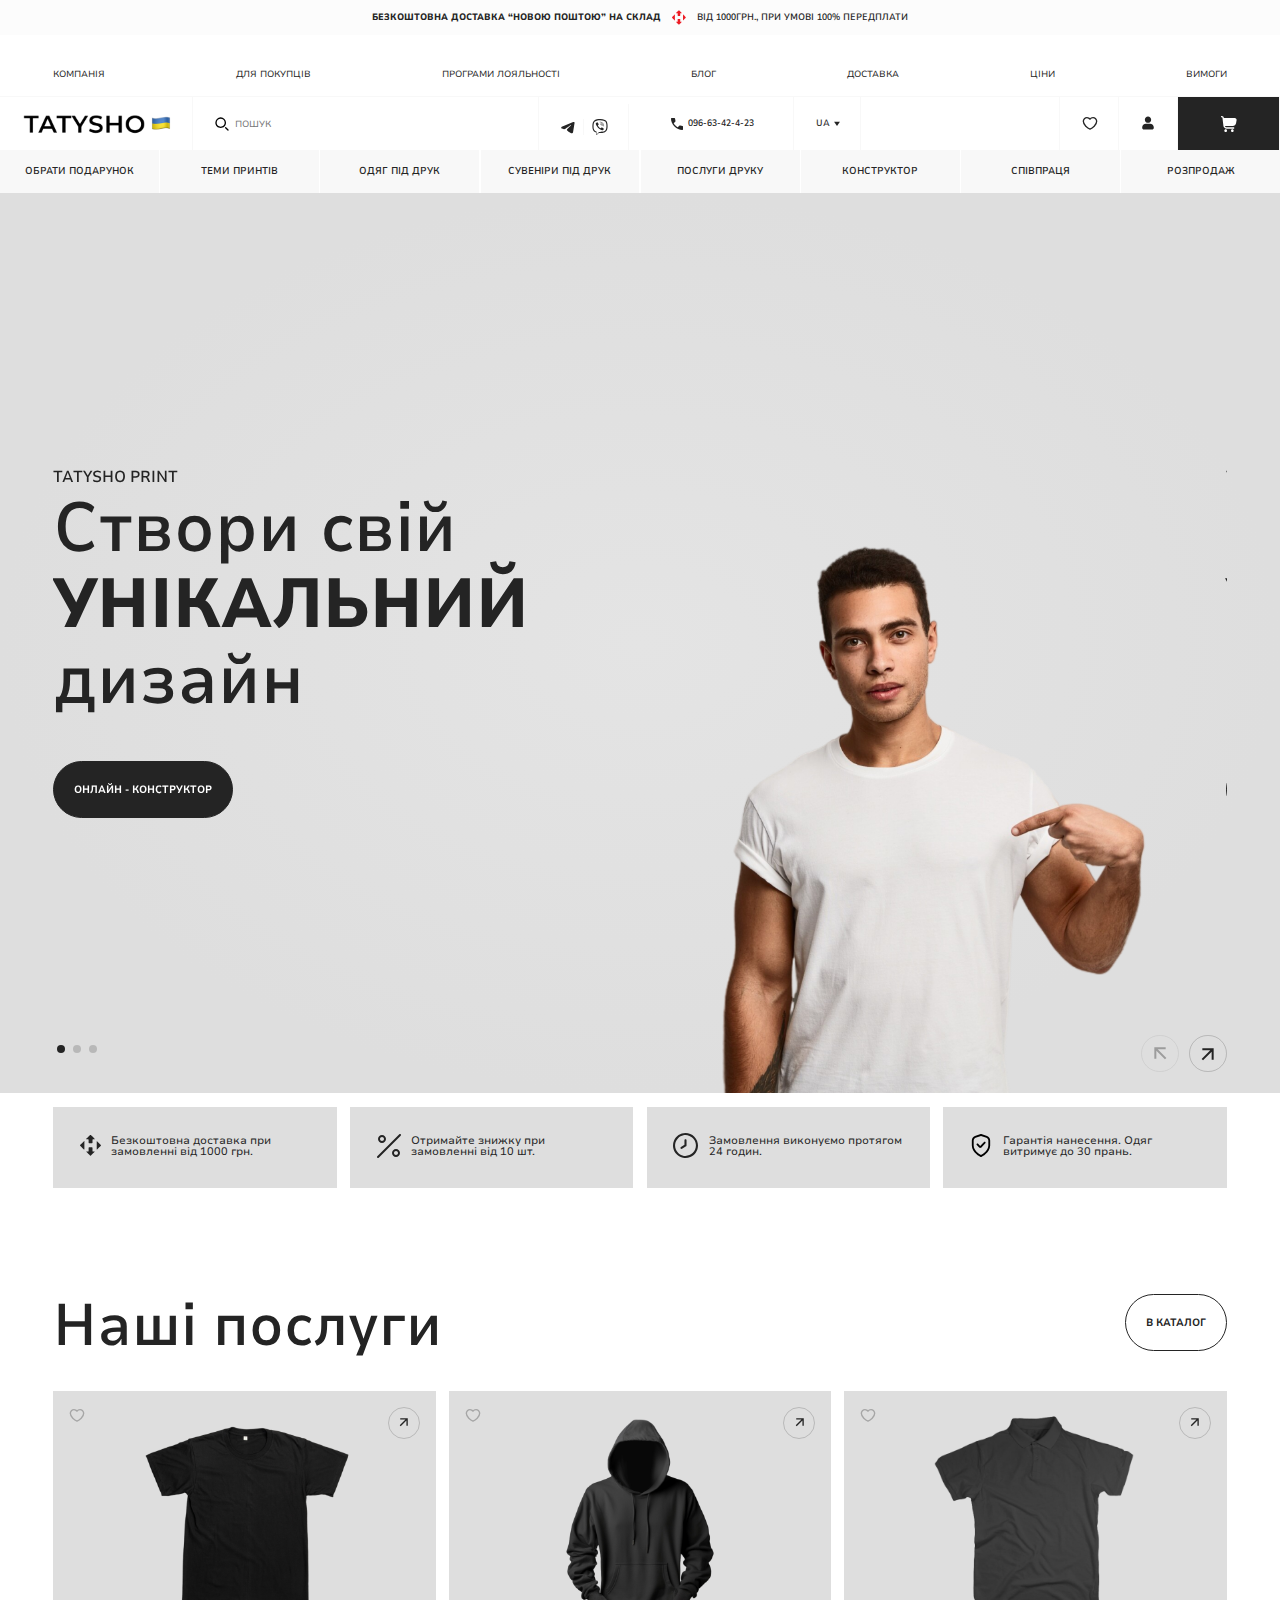
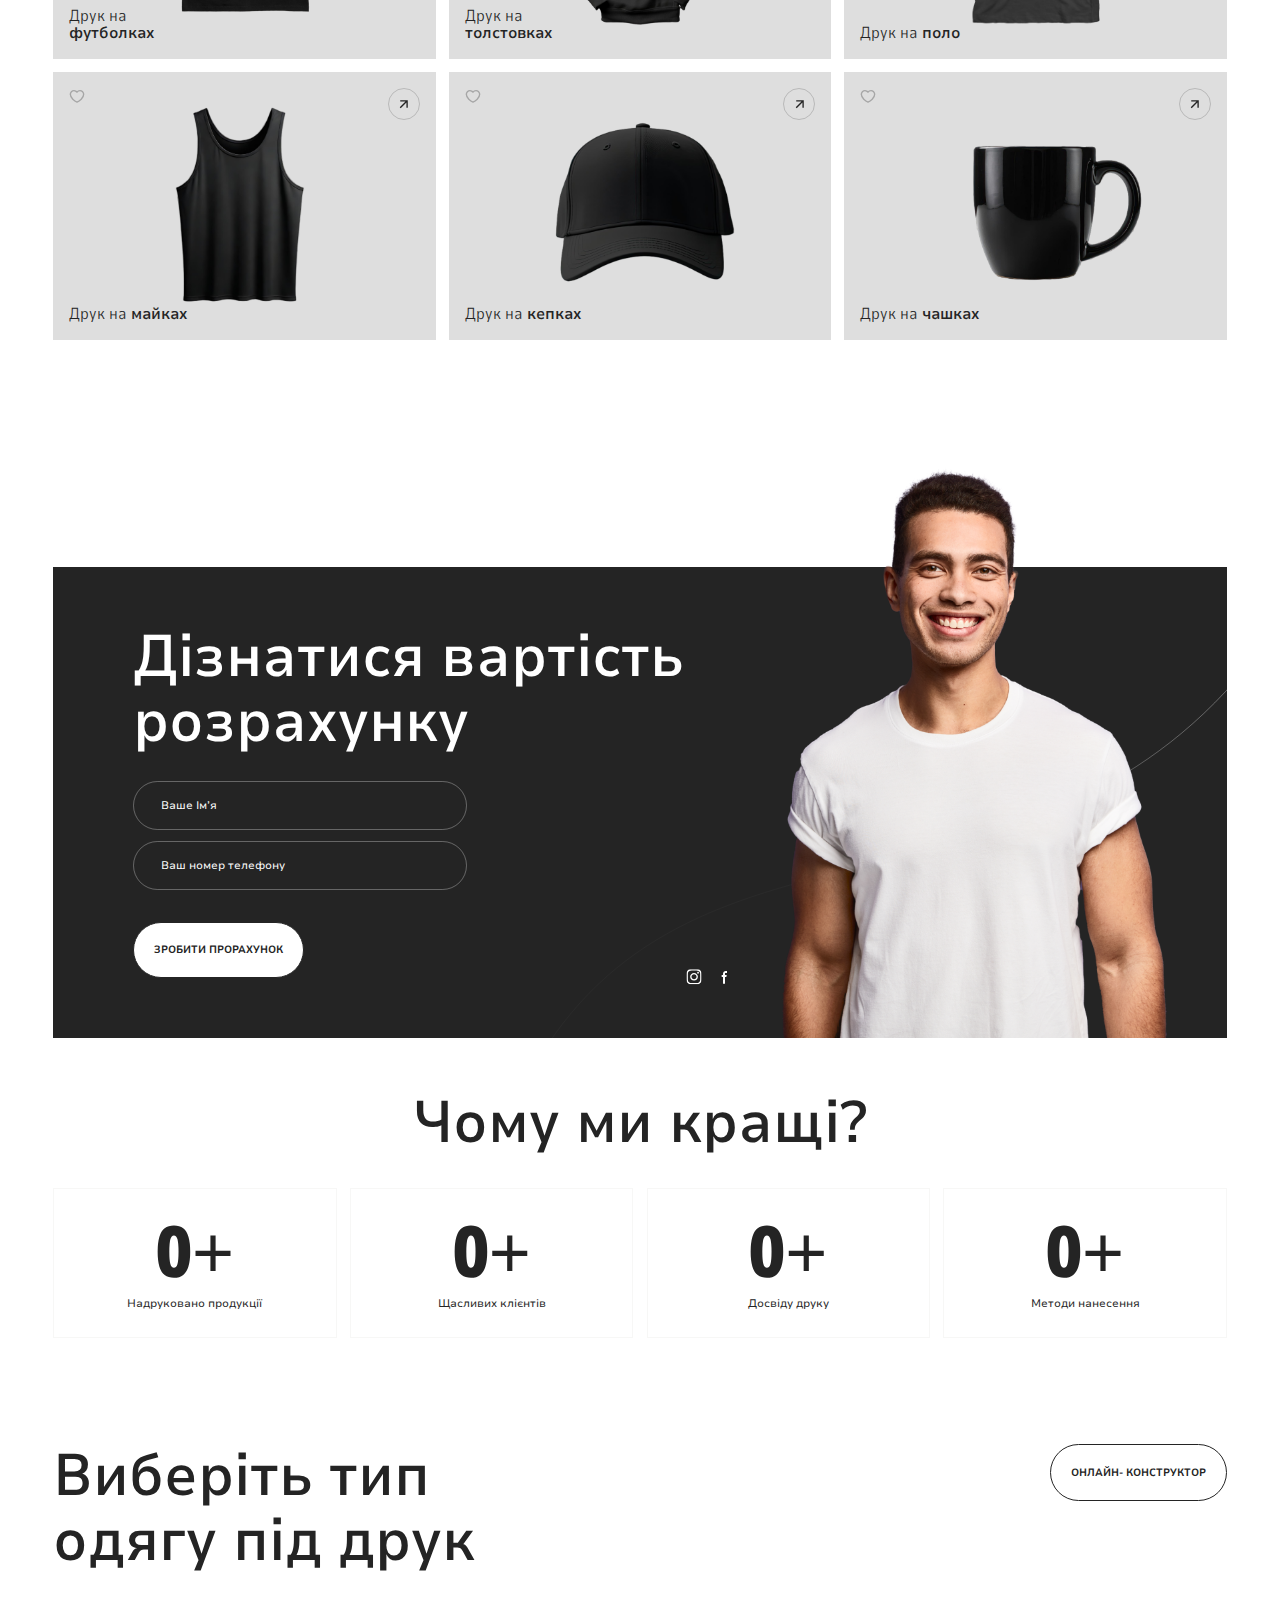
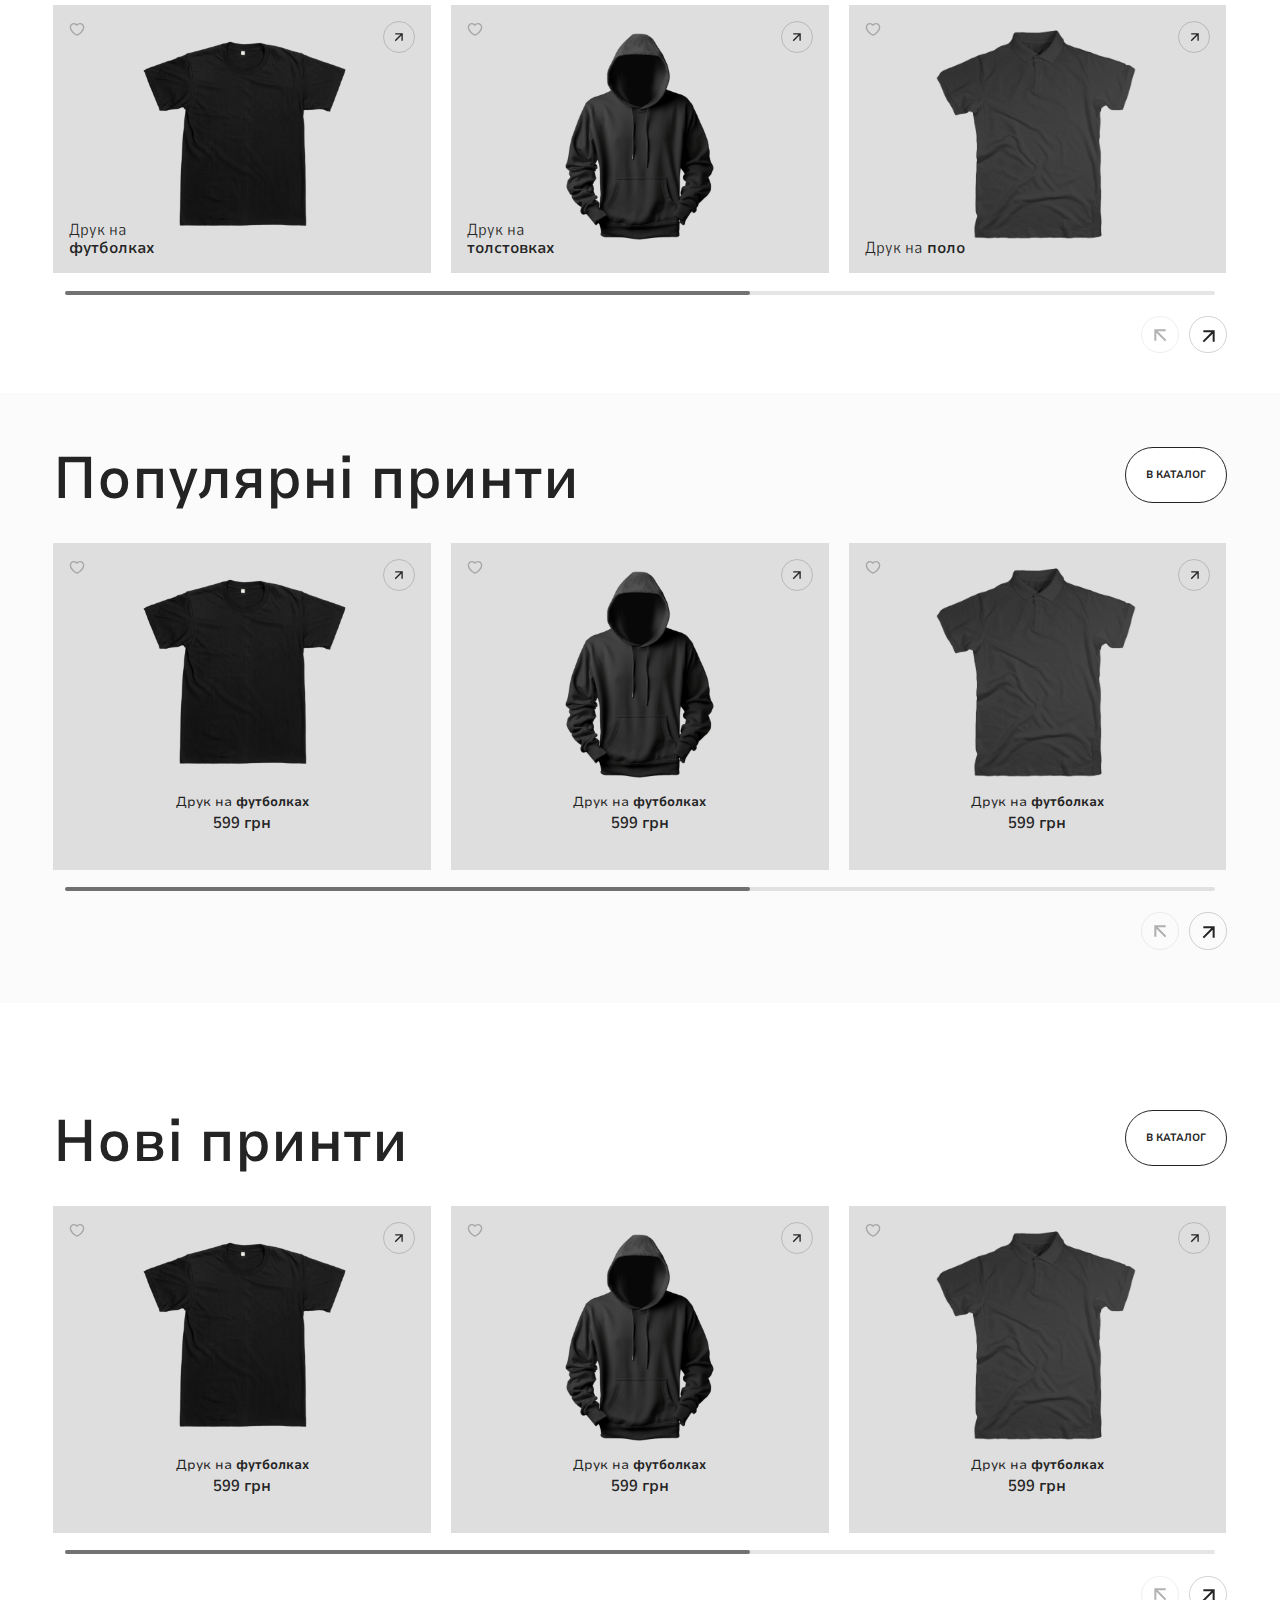
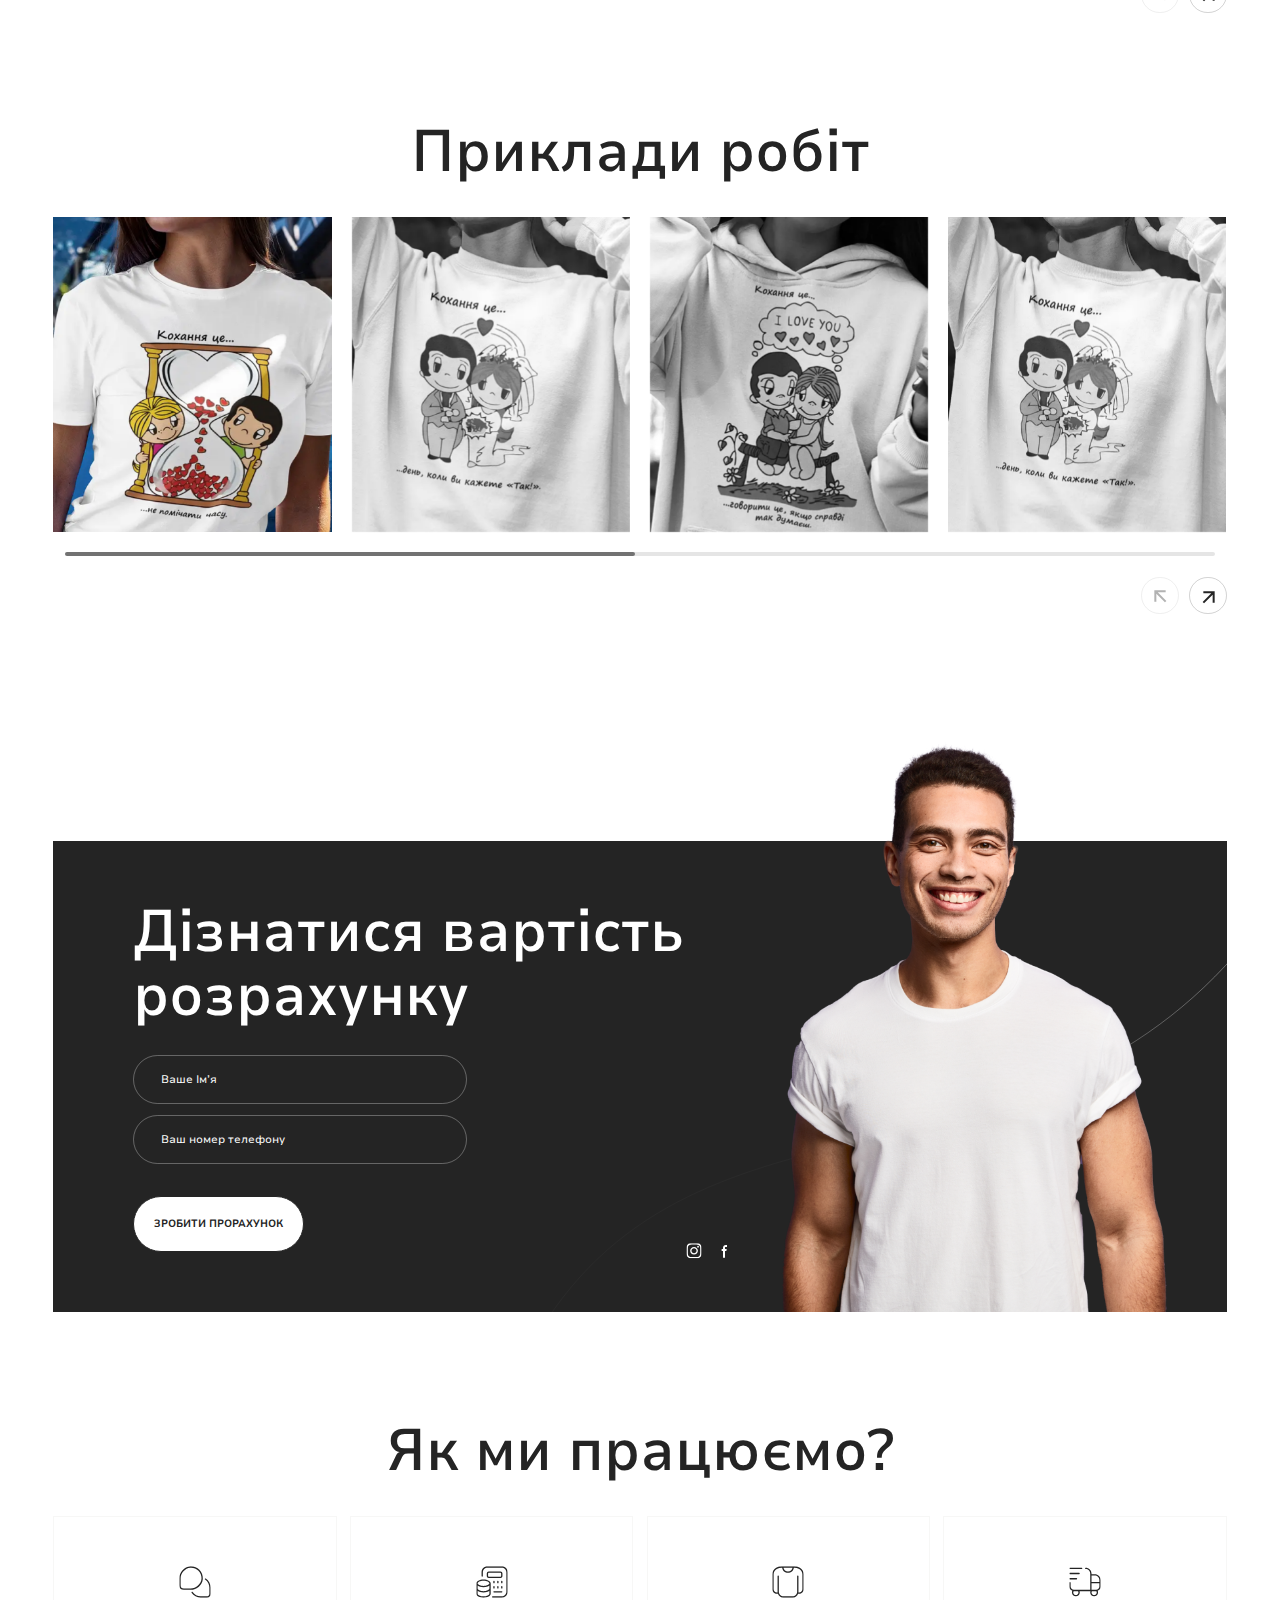
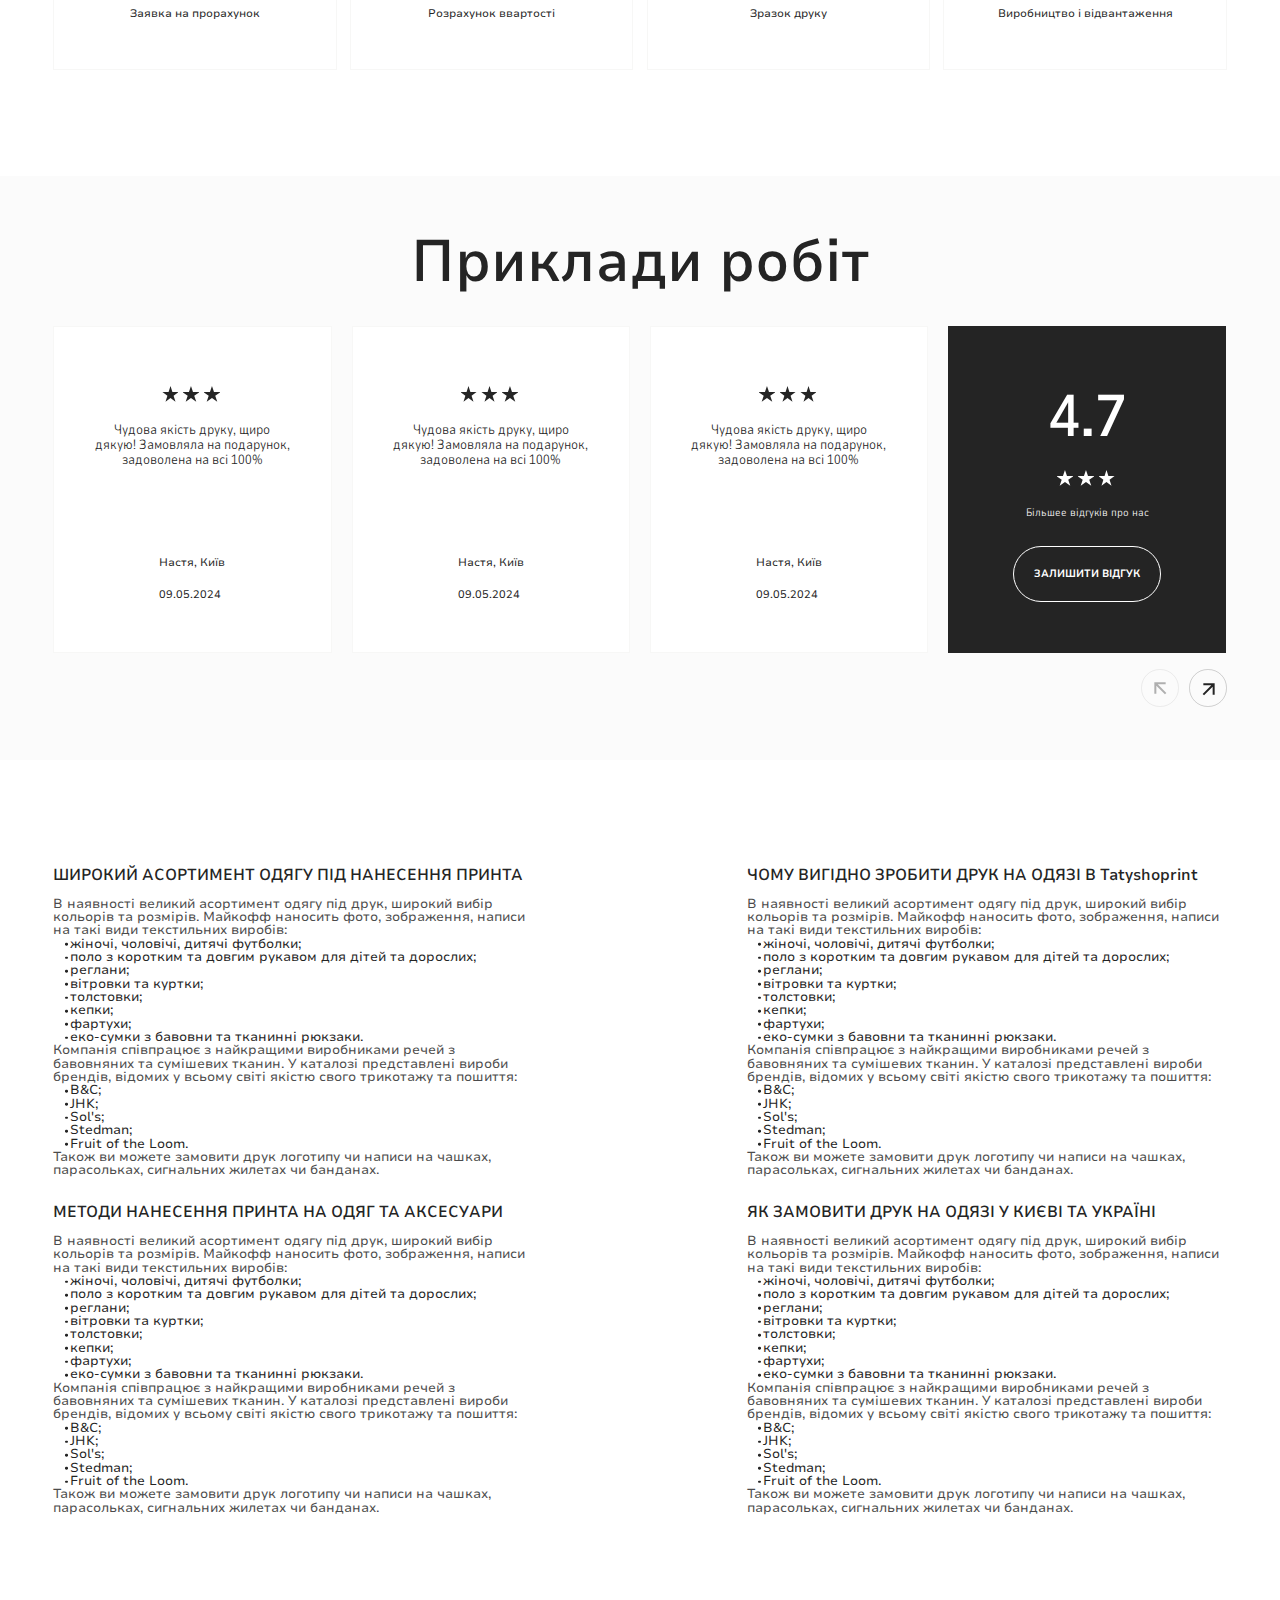
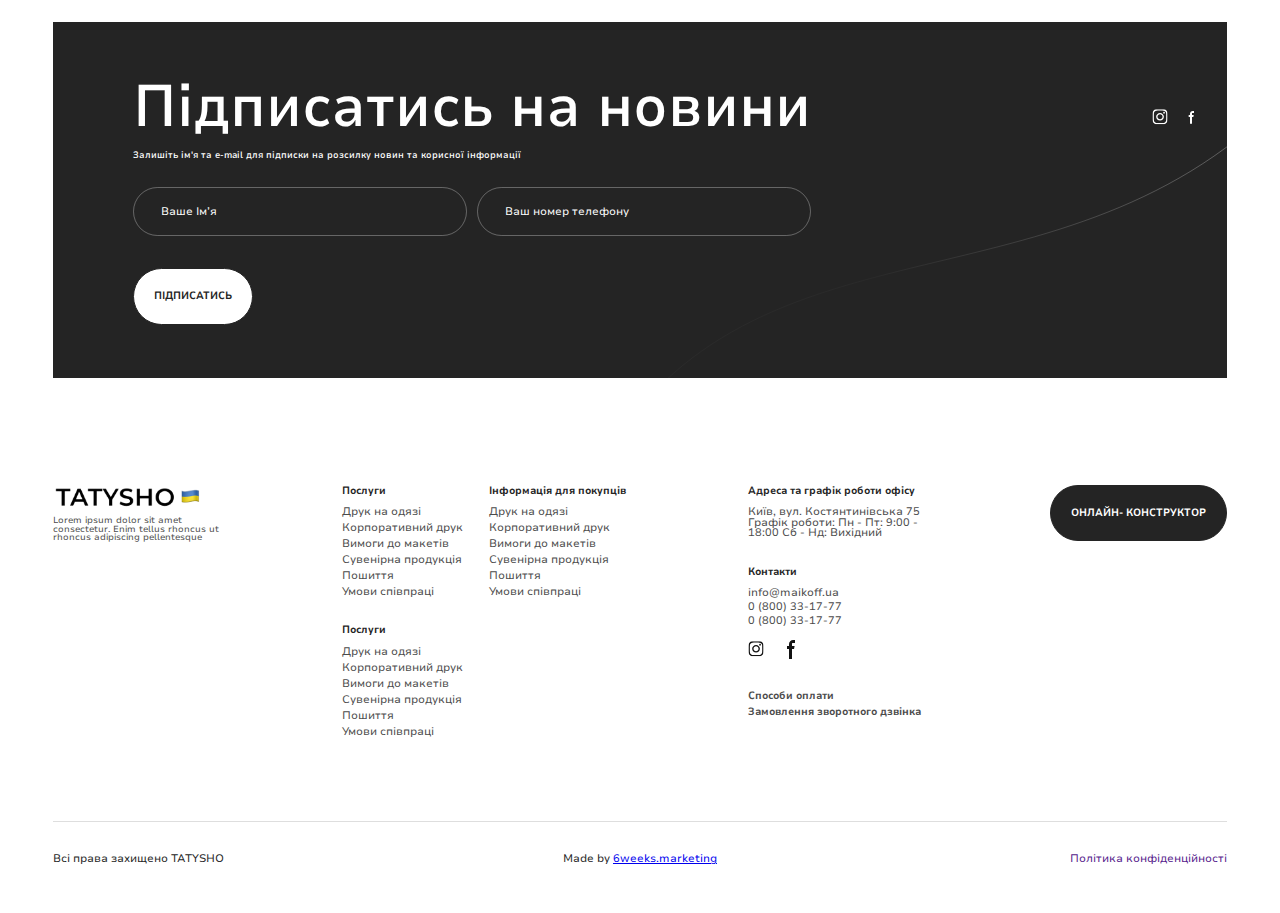
==== commit a388d58e: "finished home page" ====
--- a/index.html
+++ b/index.html
@@ -517,7 +517,7 @@
                             </div>
 
                         </div>
-                        <div class="swiper-scrollbar swiper-scrollbar--services"></div>
+                        <div class="swiper-scrollbar swiper-scrollbar--services swiper-scrollbar--services__first"></div>
                     </div>
                     <ul class="services__list">
                         <li class="services__item">
@@ -684,27 +684,39 @@
                         </form>
                         <div class="socials socials--calculation">
                             <a href="#">
-                                <svg class="social-instagram" xmlns="http://www.w3.org/2000/svg" width="100%" height="100%" viewBox="0 0 16 17" fill="none">
+                                <svg class="social-instagram" xmlns="http://www.w3.org/2000/svg" width="100%"
+                                    height="100%" viewBox="0 0 16 17" fill="none">
                                     <g clip-path="url(#clip0_365_2391)">
-                                        <path d="M15.9833 4.94233C15.9459 4.09218 15.8084 3.50772 15.6114 3.00127C15.4083 2.46369 15.0957 1.9824 14.6862 1.58229C14.2861 1.17596 13.8016 0.860229 13.2703 0.660239C12.7609 0.463301 12.1795 0.325823 11.3294 0.28834C10.4729 0.247682 10.201 0.238281 8.02866 0.238281C5.85636 0.238281 5.58446 0.247682 4.73114 0.285165C3.881 0.322648 3.29654 0.460248 2.79021 0.657064C2.25251 0.860229 1.77121 1.17279 1.37111 1.58229C0.964783 1.9824 0.649169 2.46687 0.449057 2.99822C0.252119 3.50772 0.114641 4.08901 0.0771582 4.93915C0.0365009 5.79564 0.0270996 6.06754 0.0270996 8.23984C0.0270996 10.4121 0.0365009 10.684 0.0739838 11.5374C0.111467 12.3875 0.249067 12.972 0.446005 13.4784C0.649169 14.016 0.964783 14.4973 1.37111 14.8974C1.77121 15.3037 2.25568 15.6195 2.78704 15.8195C3.29654 16.0164 3.87783 16.1539 4.72809 16.1913C5.58129 16.229 5.85331 16.2382 8.02561 16.2382C10.1979 16.2382 10.4698 16.229 11.3231 16.1913C12.1733 16.1539 12.7577 16.0164 13.2641 15.8195C14.3393 15.4037 15.1895 14.5536 15.6052 13.4784C15.802 12.9689 15.9396 12.3875 15.9771 11.5374C16.0146 10.684 16.024 10.4121 16.024 8.23984C16.024 6.06754 16.0208 5.79564 15.9833 4.94233ZM14.5425 11.4749C14.5081 12.2563 14.3768 12.6782 14.2674 12.9595C13.9986 13.6566 13.4454 14.2098 12.7483 14.4786C12.467 14.588 12.042 14.7193 11.2637 14.7536C10.4198 14.7912 10.1667 14.8005 8.03184 14.8005C5.89702 14.8005 5.64075 14.7912 4.79988 14.7536C4.01848 14.7193 3.59652 14.588 3.31522 14.4786C2.96835 14.3504 2.65261 14.1472 2.39634 13.8816C2.13066 13.6221 1.9275 13.3096 1.7993 12.9627C1.6899 12.6814 1.55865 12.2563 1.52434 11.478C1.48674 10.6341 1.47746 10.3809 1.47746 8.24607C1.47746 6.11125 1.48674 5.85498 1.52434 5.01424C1.55865 4.23284 1.6899 3.81088 1.7993 3.52957C1.9275 3.18258 2.13066 2.86697 2.39951 2.61057C2.65884 2.34489 2.9714 2.14173 3.31839 2.01365C3.5997 1.90426 4.02483 1.773 4.80306 1.73857C5.64697 1.70109 5.9002 1.69169 8.03489 1.69169C10.1729 1.69169 10.426 1.70109 11.2668 1.73857C12.0482 1.773 12.4702 1.90426 12.7515 2.01365C13.0984 2.14173 13.4141 2.34489 13.6704 2.61057C13.9361 2.87002 14.1392 3.18258 14.2674 3.52957C14.3768 3.81088 14.5081 4.23589 14.5425 5.01424C14.58 5.85815 14.5894 6.11125 14.5894 8.24607C14.5894 10.3809 14.58 10.6309 14.5425 11.4749Z" fill="white"></path>
-                                        <path d="M8.02864 4.12988C5.75951 4.12988 3.91846 5.97082 3.91846 8.24006C3.91846 10.5093 5.75951 12.3502 8.02864 12.3502C10.2979 12.3502 12.1388 10.5093 12.1388 8.24006C12.1388 5.97082 10.2979 4.12988 8.02864 4.12988ZM8.02864 10.9062C6.55655 10.9062 5.36246 9.71227 5.36246 8.24006C5.36246 6.76785 6.55655 5.57389 8.02864 5.57389C9.50085 5.57389 10.6948 6.76785 10.6948 8.24006C10.6948 9.71227 9.50085 10.9062 8.02864 10.9062Z" fill="white"></path>
-                                        <path d="M13.261 3.96735C13.261 4.49724 12.8313 4.92689 12.3013 4.92689C11.7714 4.92689 11.3418 4.49724 11.3418 3.96735C11.3418 3.43734 11.7714 3.00781 12.3013 3.00781C12.8313 3.00781 13.261 3.43734 13.261 3.96735Z" fill="white"></path>
+                                        <path
+                                            d="M15.9833 4.94233C15.9459 4.09218 15.8084 3.50772 15.6114 3.00127C15.4083 2.46369 15.0957 1.9824 14.6862 1.58229C14.2861 1.17596 13.8016 0.860229 13.2703 0.660239C12.7609 0.463301 12.1795 0.325823 11.3294 0.28834C10.4729 0.247682 10.201 0.238281 8.02866 0.238281C5.85636 0.238281 5.58446 0.247682 4.73114 0.285165C3.881 0.322648 3.29654 0.460248 2.79021 0.657064C2.25251 0.860229 1.77121 1.17279 1.37111 1.58229C0.964783 1.9824 0.649169 2.46687 0.449057 2.99822C0.252119 3.50772 0.114641 4.08901 0.0771582 4.93915C0.0365009 5.79564 0.0270996 6.06754 0.0270996 8.23984C0.0270996 10.4121 0.0365009 10.684 0.0739838 11.5374C0.111467 12.3875 0.249067 12.972 0.446005 13.4784C0.649169 14.016 0.964783 14.4973 1.37111 14.8974C1.77121 15.3037 2.25568 15.6195 2.78704 15.8195C3.29654 16.0164 3.87783 16.1539 4.72809 16.1913C5.58129 16.229 5.85331 16.2382 8.02561 16.2382C10.1979 16.2382 10.4698 16.229 11.3231 16.1913C12.1733 16.1539 12.7577 16.0164 13.2641 15.8195C14.3393 15.4037 15.1895 14.5536 15.6052 13.4784C15.802 12.9689 15.9396 12.3875 15.9771 11.5374C16.0146 10.684 16.024 10.4121 16.024 8.23984C16.024 6.06754 16.0208 5.79564 15.9833 4.94233ZM14.5425 11.4749C14.5081 12.2563 14.3768 12.6782 14.2674 12.9595C13.9986 13.6566 13.4454 14.2098 12.7483 14.4786C12.467 14.588 12.042 14.7193 11.2637 14.7536C10.4198 14.7912 10.1667 14.8005 8.03184 14.8005C5.89702 14.8005 5.64075 14.7912 4.79988 14.7536C4.01848 14.7193 3.59652 14.588 3.31522 14.4786C2.96835 14.3504 2.65261 14.1472 2.39634 13.8816C2.13066 13.6221 1.9275 13.3096 1.7993 12.9627C1.6899 12.6814 1.55865 12.2563 1.52434 11.478C1.48674 10.6341 1.47746 10.3809 1.47746 8.24607C1.47746 6.11125 1.48674 5.85498 1.52434 5.01424C1.55865 4.23284 1.6899 3.81088 1.7993 3.52957C1.9275 3.18258 2.13066 2.86697 2.39951 2.61057C2.65884 2.34489 2.9714 2.14173 3.31839 2.01365C3.5997 1.90426 4.02483 1.773 4.80306 1.73857C5.64697 1.70109 5.9002 1.69169 8.03489 1.69169C10.1729 1.69169 10.426 1.70109 11.2668 1.73857C12.0482 1.773 12.4702 1.90426 12.7515 2.01365C13.0984 2.14173 13.4141 2.34489 13.6704 2.61057C13.9361 2.87002 14.1392 3.18258 14.2674 3.52957C14.3768 3.81088 14.5081 4.23589 14.5425 5.01424C14.58 5.85815 14.5894 6.11125 14.5894 8.24607C14.5894 10.3809 14.58 10.6309 14.5425 11.4749Z"
+                                            fill="white"></path>
+                                        <path
+                                            d="M8.02864 4.12988C5.75951 4.12988 3.91846 5.97082 3.91846 8.24006C3.91846 10.5093 5.75951 12.3502 8.02864 12.3502C10.2979 12.3502 12.1388 10.5093 12.1388 8.24006C12.1388 5.97082 10.2979 4.12988 8.02864 4.12988ZM8.02864 10.9062C6.55655 10.9062 5.36246 9.71227 5.36246 8.24006C5.36246 6.76785 6.55655 5.57389 8.02864 5.57389C9.50085 5.57389 10.6948 6.76785 10.6948 8.24006C10.6948 9.71227 9.50085 10.9062 8.02864 10.9062Z"
+                                            fill="white"></path>
+                                        <path
+                                            d="M13.261 3.96735C13.261 4.49724 12.8313 4.92689 12.3013 4.92689C11.7714 4.92689 11.3418 4.49724 11.3418 3.96735C11.3418 3.43734 11.7714 3.00781 12.3013 3.00781C12.8313 3.00781 13.261 3.43734 13.261 3.96735Z"
+                                            fill="white"></path>
                                     </g>
                                     <defs>
                                         <clipPath id="clip0_365_2391">
-                                            <rect width="16" height="16" fill="white" transform="translate(-0.000976562 0.238281)"></rect>
+                                            <rect width="16" height="16" fill="white"
+                                                transform="translate(-0.000976562 0.238281)"></rect>
                                         </clipPath>
                                     </defs>
                                 </svg>
                             </a>
                             <a href="#">
-                                <svg width="24" height="24" viewBox="0 0 24 24" fill="none" xmlns="http://www.w3.org/2000/svg">
-                                    <path fill-rule="evenodd" clip-rule="evenodd" d="M13.135 6H15V3H13.135C12.0369 3.00132 10.9841 3.43814 10.2076 4.21463C9.43114 4.99111 8.99432 6.04388 8.993 7.142V9H7V12H9V21.938H12V12H14.021L14.613 9H12V6.591C12.0023 6.43481 12.0655 6.28569 12.176 6.17532C12.2866 6.06496 12.4358 6.00207 12.592 6H13.135Z" fill="white" />
-                                  </svg>
+                                <svg width="24" height="24" viewBox="0 0 24 24" fill="none"
+                                    xmlns="http://www.w3.org/2000/svg">
+                                    <path fill-rule="evenodd" clip-rule="evenodd"
+                                        d="M13.135 6H15V3H13.135C12.0369 3.00132 10.9841 3.43814 10.2076 4.21463C9.43114 4.99111 8.99432 6.04388 8.993 7.142V9H7V12H9V21.938H12V12H14.021L14.613 9H12V6.591C12.0023 6.43481 12.0655 6.28569 12.176 6.17532C12.2866 6.06496 12.4358 6.00207 12.592 6H13.135Z"
+                                        fill="white" />
+                                </svg>
                             </a>
                         </div>
                         <div class="calculation__content-img">
-                            <img src="./img/tmp/handsome-cheerful-young-sportsman-has-sporty-body-muscular-arms-wears-white-mock-up-t-shirt-has-short-dark-hair-toothy-appealing-smile-stands-purple-wall-blank-copy-space-aside 1.png" alt="man">
+                            <img src="./img/tmp/handsome-cheerful-young-sportsman-has-sporty-body-muscular-arms-wears-white-mock-up-t-shirt-has-short-dark-hair-toothy-appealing-smile-stands-purple-wall-blank-copy-space-aside 1.png"
+                                alt="man">
                         </div>
                     </div>
                 </div>
@@ -897,7 +909,7 @@
                     </div>
                 </div>
             </section>
-            <section class="services">
+            <section class="services services--popular">
                 <div class="container services__container">
                     <div class="services__top">
                         <h2 class="title">Популярні принти</h2>
@@ -1069,7 +1081,7 @@
                     </div>
                 </div>
             </section>
-            <section class="services">
+            <section class="services services--new">
                 <div class="container services__container">
                     <div class="services__top">
                         <h2 class="title">Нові принти</h2>
@@ -1241,9 +1253,656 @@
                     </div>
                 </div>
             </section>
+            <section class="cases">
+                <div class="container cases__container">
+                    <div class="cases__top">
+                        <h2 class="title cases__title">Приклади робіт</h2>
+                    </div>
+                    <div class="swiper cases__slider">
+                        <!-- Additional required wrapper -->
+                        <div class="swiper-wrapper ">
+                            <!-- Slides -->
+                            <div class="swiper-slide">
+                                <div class="cases__content">
+                                    <img src="./img/tmp/cases1.png" alt="case">
+                                </div>
+                            </div>
+                            <div class="swiper-slide">
+                                <div class="cases__content">
+                                    <img src="./img/tmp/cases2.png" alt="case">
+                                </div>
+                            </div>
+                            <div class="swiper-slide">
+                                <div class="cases__content">
+                                    <img src="./img/tmp/cases3.png" alt="case">
+                                </div>
+                            </div>
+                            <div class="swiper-slide">
+                                <div class="cases__content">
+                                    <img src="./img/tmp/cases4.png" alt="case">
+                                </div>
+                            </div>
+                            <div class="swiper-slide">
+                                <div class="cases__content">
+                                    <img src="./img/tmp/cases1.png" alt="case">
+                                </div>
+                            </div>
+                            <div class="swiper-slide">
+                                <div class="cases__content">
+                                    <img src="./img/tmp/cases2.png" alt="case">
+                                </div>
+                            </div>
+                            <div class="swiper-slide">
+                                <div class="cases__content">
+                                    <img src="./img/tmp/cases3.png" alt="case">
+                                </div>
+                            </div>
+                            <div class="swiper-slide">
+                                <div class="cases__content">
+                                    <img src="./img/tmp/cases4.png" alt="case">
+                                </div>
+                            </div>
+                        </div>
+                        <div class="swiper__buttons-cases">
+                            <div class="swiper-button-prev swiper-button-prev--cases"></div>
+                            <div class="swiper-button-next swiper-button-next--cases"></div>
+                        </div>
+                        <div class="swiper-scrollbar swiper-scrollbar-cases"></div>
+                    </div>
+                </div>
+            </section>
+            <section class="calculation">
+                <div class="container">
+                    <div class="calculation__content">
+                        <div class="line-calculation"></div>
+                        <form action="">
+                            <h2 class="calculation__title">Дізнатися вартість розрахунку</h2>
+                            <div class="fields__wrapper">
+                                <div class="input__wrapper">
+                                    <input type="text" placeholder="Ваше Ім’я " name="" id="">
+                                </div>
+                                <div class="input__wrapper">
+                                    <input type="text" placeholder="Ваш номер телефону" name="" id="">
+                                </div>
+                            </div>
+                            <div class="button__submit-wrapper">
+                                <button>Зробити прорахунок</button>
+                            </div>
+                        </form>
+                        <div class="socials socials--calculation">
+                            <a href="#">
+                                <svg class="social-instagram" xmlns="http://www.w3.org/2000/svg" width="100%"
+                                    height="100%" viewBox="0 0 16 17" fill="none">
+                                    <g clip-path="url(#clip0_365_2391)">
+                                        <path
+                                            d="M15.9833 4.94233C15.9459 4.09218 15.8084 3.50772 15.6114 3.00127C15.4083 2.46369 15.0957 1.9824 14.6862 1.58229C14.2861 1.17596 13.8016 0.860229 13.2703 0.660239C12.7609 0.463301 12.1795 0.325823 11.3294 0.28834C10.4729 0.247682 10.201 0.238281 8.02866 0.238281C5.85636 0.238281 5.58446 0.247682 4.73114 0.285165C3.881 0.322648 3.29654 0.460248 2.79021 0.657064C2.25251 0.860229 1.77121 1.17279 1.37111 1.58229C0.964783 1.9824 0.649169 2.46687 0.449057 2.99822C0.252119 3.50772 0.114641 4.08901 0.0771582 4.93915C0.0365009 5.79564 0.0270996 6.06754 0.0270996 8.23984C0.0270996 10.4121 0.0365009 10.684 0.0739838 11.5374C0.111467 12.3875 0.249067 12.972 0.446005 13.4784C0.649169 14.016 0.964783 14.4973 1.37111 14.8974C1.77121 15.3037 2.25568 15.6195 2.78704 15.8195C3.29654 16.0164 3.87783 16.1539 4.72809 16.1913C5.58129 16.229 5.85331 16.2382 8.02561 16.2382C10.1979 16.2382 10.4698 16.229 11.3231 16.1913C12.1733 16.1539 12.7577 16.0164 13.2641 15.8195C14.3393 15.4037 15.1895 14.5536 15.6052 13.4784C15.802 12.9689 15.9396 12.3875 15.9771 11.5374C16.0146 10.684 16.024 10.4121 16.024 8.23984C16.024 6.06754 16.0208 5.79564 15.9833 4.94233ZM14.5425 11.4749C14.5081 12.2563 14.3768 12.6782 14.2674 12.9595C13.9986 13.6566 13.4454 14.2098 12.7483 14.4786C12.467 14.588 12.042 14.7193 11.2637 14.7536C10.4198 14.7912 10.1667 14.8005 8.03184 14.8005C5.89702 14.8005 5.64075 14.7912 4.79988 14.7536C4.01848 14.7193 3.59652 14.588 3.31522 14.4786C2.96835 14.3504 2.65261 14.1472 2.39634 13.8816C2.13066 13.6221 1.9275 13.3096 1.7993 12.9627C1.6899 12.6814 1.55865 12.2563 1.52434 11.478C1.48674 10.6341 1.47746 10.3809 1.47746 8.24607C1.47746 6.11125 1.48674 5.85498 1.52434 5.01424C1.55865 4.23284 1.6899 3.81088 1.7993 3.52957C1.9275 3.18258 2.13066 2.86697 2.39951 2.61057C2.65884 2.34489 2.9714 2.14173 3.31839 2.01365C3.5997 1.90426 4.02483 1.773 4.80306 1.73857C5.64697 1.70109 5.9002 1.69169 8.03489 1.69169C10.1729 1.69169 10.426 1.70109 11.2668 1.73857C12.0482 1.773 12.4702 1.90426 12.7515 2.01365C13.0984 2.14173 13.4141 2.34489 13.6704 2.61057C13.9361 2.87002 14.1392 3.18258 14.2674 3.52957C14.3768 3.81088 14.5081 4.23589 14.5425 5.01424C14.58 5.85815 14.5894 6.11125 14.5894 8.24607C14.5894 10.3809 14.58 10.6309 14.5425 11.4749Z"
+                                            fill="white"></path>
+                                        <path
+                                            d="M8.02864 4.12988C5.75951 4.12988 3.91846 5.97082 3.91846 8.24006C3.91846 10.5093 5.75951 12.3502 8.02864 12.3502C10.2979 12.3502 12.1388 10.5093 12.1388 8.24006C12.1388 5.97082 10.2979 4.12988 8.02864 4.12988ZM8.02864 10.9062C6.55655 10.9062 5.36246 9.71227 5.36246 8.24006C5.36246 6.76785 6.55655 5.57389 8.02864 5.57389C9.50085 5.57389 10.6948 6.76785 10.6948 8.24006C10.6948 9.71227 9.50085 10.9062 8.02864 10.9062Z"
+                                            fill="white"></path>
+                                        <path
+                                            d="M13.261 3.96735C13.261 4.49724 12.8313 4.92689 12.3013 4.92689C11.7714 4.92689 11.3418 4.49724 11.3418 3.96735C11.3418 3.43734 11.7714 3.00781 12.3013 3.00781C12.8313 3.00781 13.261 3.43734 13.261 3.96735Z"
+                                            fill="white"></path>
+                                    </g>
+                                    <defs>
+                                        <clipPath id="clip0_365_2391">
+                                            <rect width="16" height="16" fill="white"
+                                                transform="translate(-0.000976562 0.238281)"></rect>
+                                        </clipPath>
+                                    </defs>
+                                </svg>
+                            </a>
+                            <a href="#">
+                                <svg width="24" height="24" viewBox="0 0 24 24" fill="none"
+                                    xmlns="http://www.w3.org/2000/svg">
+                                    <path fill-rule="evenodd" clip-rule="evenodd"
+                                        d="M13.135 6H15V3H13.135C12.0369 3.00132 10.9841 3.43814 10.2076 4.21463C9.43114 4.99111 8.99432 6.04388 8.993 7.142V9H7V12H9V21.938H12V12H14.021L14.613 9H12V6.591C12.0023 6.43481 12.0655 6.28569 12.176 6.17532C12.2866 6.06496 12.4358 6.00207 12.592 6H13.135Z"
+                                        fill="white" />
+                                </svg>
+                            </a>
+                        </div>
+                        <div class="calculation__content-img">
+                            <img src="./img/tmp/handsome-cheerful-young-sportsman-has-sporty-body-muscular-arms-wears-white-mock-up-t-shirt-has-short-dark-hair-toothy-appealing-smile-stands-purple-wall-blank-copy-space-aside 1.png"
+                                alt="man">
+                        </div>
+                    </div>
+                </div>
+            </section>
+            <section class="how">
+                <div class="container how__container">
+                    <h2 class="title how__title">Як ми працюємо?</h2>
+                    <ul class="how__list">
+                        <li class="how__list-item">
+                            <div class="how__img">
+                                <img src="./img/tmp/how1.svg" alt="icon">
+                            </div>
+                            <p>Заявка на прорахунок</p>
+                        </li>
+                        <li class="how__list-item">
+                            <div class="how__img">
+                                <img src="./img/tmp/how2.svg" alt="icon">
+                            </div>
+                            <p>Розрахунок ввартості</p>
+                        </li>
+                        <li class="how__list-item">
+                            <div class="how__img">
+                                <img src="./img/tmp/how3.svg" alt="icon">
+                            </div>
+                            <p>Зразок друку</p>
+                        </li>
+                        <li class="how__list-item">
+                            <div class="how__img">
+                                <img src="./img/tmp/how4.svg" alt="icon">
+                            </div>
+                            <p>Виробництво і відвантаження</p>
+                        </li>
+                    </ul>
+                </div>
+            </section>
+            <section class="reviews">
+                <div class="container reviews__container">
+                    <h2 class="title reviews__title">Приклади робіт</h2>
+                    <div class="swiper reviews__slider">
+                        <!-- Additional required wrapper -->
+                        <div class="swiper-wrapper ">
+                            <div class="swiper-slide swiper-slide--review">
+                                <div class="reviews__content">
+                                    <div class="reviews__stars">
+                                        <div class="rate rate-3">
+                                            <img src="./img/icons/StarReview.svg" alt="star">
+                                            <img src="./img/icons/StarReview.svg" alt="star">
+                                            <img src="./img/icons/StarReview.svg" alt="star">
+                                            <img src="./img/icons/StarReview.svg" alt="star">
+                                            <img src="./img/icons/StarReview.svg" alt="star">
+                                        </div>
+                                    </div>
+                                    <div class="desp">
+                                        Чудова якість друку, щиро дякую! Замовляла на подарунок, задоволена на всі 100%
+                                    </div>
+                                    <div class="">
+                                        <p>Настя, Київ</p>
+                                        <p class="date">
+                                            09.05.2024
+                                        </p>
+                                    </div>
+                                </div>
+                            </div>
+                            <div class="swiper-slide swiper-slide--review">
+                                <div class="reviews__content">
+                                    <div class="reviews__stars">
+                                        <div class="rate rate-3">
+                                            <img src="./img/icons/StarReview.svg" alt="star">
+                                            <img src="./img/icons/StarReview.svg" alt="star">
+                                            <img src="./img/icons/StarReview.svg" alt="star">
+                                            <img src="./img/icons/StarReview.svg" alt="star">
+                                            <img src="./img/icons/StarReview.svg" alt="star">
+                                        </div>
+                                    </div>
+                                    <div class="desp">
+                                        Чудова якість друку, щиро дякую! Замовляла на подарунок, задоволена на всі 100%
+                                    </div>
+                                    <div class="">
+                                        <p>Настя, Київ</p>
+                                        <p class="date">
+                                            09.05.2024
+                                        </p>
+                                    </div>
+                                </div>
+                            </div>
+                            <div class="swiper-slide swiper-slide--review">
+                                <div class="reviews__content">
+                                    <div class="reviews__stars">
+                                        <div class="rate rate-3">
+                                            <img src="./img/icons/StarReview.svg" alt="star">
+                                            <img src="./img/icons/StarReview.svg" alt="star">
+                                            <img src="./img/icons/StarReview.svg" alt="star">
+                                            <img src="./img/icons/StarReview.svg" alt="star">
+                                            <img src="./img/icons/StarReview.svg" alt="star">
+                                        </div>
+                                    </div>
+                                    <div class="desp">
+                                        Чудова якість друку, щиро дякую! Замовляла на подарунок, задоволена на всі 100%
+                                    </div>
+                                    <div class="">
+                                        <p>Настя, Київ</p>
+                                        <p class="date">
+                                            09.05.2024
+                                        </p>
+                                    </div>
+                                </div>
+                            </div>
+                            <div class="swiper-slide swiper-slide--review">
+                                <div class="reviews__content reviews__content--more">
+                                    <span class="reviews__evaluate">4.7</span>
+                                    <div class="reviews__stars">
+                                        <div class="rate rate-3">
+                                            <img src="./img/icons/StarReview-white.svg" alt="star">
+                                            <img src="./img/icons/StarReview-white.svg" alt="star">
+                                            <img src="./img/icons/StarReview-white.svg" alt="star">
+                                            <img src="./img/icons/StarReview-white.svg" alt="star">
+                                            <img src="./img/icons/StarReview-white.svg" alt="star">
+                                        </div>
+                                    </div>
+                                    <p class="desp">Більшее відгуків про нас</p>
+                                    <button class="button button--reviews">Залишити відгук</button>
+                                </div>
+                            </div>
+                            <div class="swiper-slide swiper-slide--review">
+                                <div class="reviews__content">
+                                    <div class="reviews__stars">
+                                        <div class="rate rate-3">
+                                            <img src="./img/icons/StarReview.svg" alt="star">
+                                            <img src="./img/icons/StarReview.svg" alt="star">
+                                            <img src="./img/icons/StarReview.svg" alt="star">
+                                            <img src="./img/icons/StarReview.svg" alt="star">
+                                            <img src="./img/icons/StarReview.svg" alt="star">
+                                        </div>
+                                    </div>
+                                    <div class="desp">
+                                        Чудова якість друку, щиро дякую! Замовляла на подарунок, задоволена на всі 100%
+                                    </div>
+                                    <div class="">
+                                        <p>Настя, Київ</p>
+                                        <p class="date">
+                                            09.05.2024
+                                        </p>
+                                    </div>
+                                </div>
+                            </div>
+                            <div class="swiper-slide swiper-slide--review">
+                                <div class="reviews__content">
+                                    <div class="reviews__stars">
+                                        <div class="rate rate-3">
+                                            <img src="./img/icons/StarReview.svg" alt="star">
+                                            <img src="./img/icons/StarReview.svg" alt="star">
+                                            <img src="./img/icons/StarReview.svg" alt="star">
+                                            <img src="./img/icons/StarReview.svg" alt="star">
+                                            <img src="./img/icons/StarReview.svg" alt="star">
+                                        </div>
+                                    </div>
+                                    <div class="desp">
+                                        Чудова якість друку, щиро дякую! Замовляла на подарунок, задоволена на всі 100%
+                                    </div>
+                                    <div class="">
+                                        <p>Настя, Київ</p>
+                                        <p class="date">
+                                            09.05.2024
+                                        </p>
+                                    </div>
+                                </div>
+                            </div>
+                            <div class="swiper-slide swiper-slide--review">
+                                <div class="reviews__content">
+                                    <div class="reviews__stars">
+                                        <div class="rate rate-3">
+                                            <img src="./img/icons/StarReview.svg" alt="star">
+                                            <img src="./img/icons/StarReview.svg" alt="star">
+                                            <img src="./img/icons/StarReview.svg" alt="star">
+                                            <img src="./img/icons/StarReview.svg" alt="star">
+                                            <img src="./img/icons/StarReview.svg" alt="star">
+                                        </div>
+                                    </div>
+                                    <div class="desp">
+                                        Чудова якість друку, щиро дякую! Замовляла на подарунок, задоволена на всі 100%
+                                    </div>
+                                    <div class="">
+                                        <p>Настя, Київ</p>
+                                        <p class="date">
+                                            09.05.2024
+                                        </p>
+                                    </div>
+                                </div>
+                            </div>
+                        </div>
+                        <div class="swiper__buttons-reviews">
+                            <div class="swiper-button-prev swiper-button-prev--reviews"></div>
+                            <div class="swiper-button-next swiper-button-next--reviews"></div>
+                        </div>
+                    </div>
+                </div>
+            </section>
+            <section class="seo">
+                <div class="container seo__container">
+                    <ul class="seo__blocks">
+                        <li class="seo__block">
+                            <h2>ШИРОКИЙ АСОРТИМЕНТ ОДЯГУ ПІД НАНЕСЕННЯ ПРИНТА</h2>
+                            <div class="seo__text active">
+                                <p>В наявності великий асортимент одягу під друк, широкий вибір кольорів та розмірів.
+                                    Майкофф наносить фото,
+                                    зображення, написи на такі види текстильних виробів:</p>
+                                <ul>
+                                    <li>жіночі, чоловічі, дитячі футболки;</li>
+                                    <li>поло з коротким та довгим рукавом для дітей та дорослих;</li>
+                                    <li>реглани;</li>
+                                    <li>вітровки та куртки;</li>
+                                    <li>толстовки;</li>
+                                    <li>кепки;</li>
+                                    <li>фартухи;</li>
+                                    <li>еко-сумки з бавовни та тканинні рюкзаки.</li>
+                                </ul>
+                                <p>Компанія співпрацює з найкращими виробниками речей з бавовняних та сумішевих тканин.
+                                    У каталозі представлені
+                                    вироби брендів, відомих у всьому світі якістю свого трикотажу та пошиття:</p>
+                                <ul>
+                                    <li>B&C;</li>
+                                    <li>JHK;</li>
+                                    <li>Sol's;</li>
+                                    <li>Stedman;</li>
+                                    <li>Fruit of the Loom.</li>
+                                </ul>
+                                <p>Також ви можете замовити друк логотипу чи написи на чашках, парасольках, сигнальних
+                                    жилетах чи банданах.</p>
+                            </div>
+                        </li>
+                        <li class="seo__block">
+                            <h2>ЧОМУ ВИГІДНО ЗРОБИТИ ДРУК НА ОДЯЗІ В Tatyshoprint</h2>
+                            <div class="seo__text">
+                                <p>В наявності великий асортимент одягу під друк, широкий вибір кольорів та розмірів.
+                                    Майкофф наносить фото,
+                                    зображення, написи на такі види текстильних виробів:</p>
+                                <ul>
+                                    <li>жіночі, чоловічі, дитячі футболки;</li>
+                                    <li>поло з коротким та довгим рукавом для дітей та дорослих;</li>
+                                    <li>реглани;</li>
+                                    <li>вітровки та куртки;</li>
+                                    <li>толстовки;</li>
+                                    <li>кепки;</li>
+                                    <li>фартухи;</li>
+                                    <li>еко-сумки з бавовни та тканинні рюкзаки.</li>
+                                </ul>
+                                <p>Компанія співпрацює з найкращими виробниками речей з бавовняних та сумішевих тканин.
+                                    У каталозі представлені
+                                    вироби брендів, відомих у всьому світі якістю свого трикотажу та пошиття:</p>
+                                <ul>
+                                    <li>B&C;</li>
+                                    <li>JHK;</li>
+                                    <li>Sol's;</li>
+                                    <li>Stedman;</li>
+                                    <li>Fruit of the Loom.</li>
+                                </ul>
+                                <p>Також ви можете замовити друк логотипу чи написи на чашках, парасольках, сигнальних
+                                    жилетах чи банданах.</p>
+                            </div>
+                        </li>
+                        <li class="seo__block">
+                            <h2>МЕТОДИ НАНЕСЕННЯ ПРИНТА НА ОДЯГ ТА АКСЕСУАРИ</h2>
+                            <div class="seo__text">
+                                <p>В наявності великий асортимент одягу під друк, широкий вибір кольорів та розмірів.
+                                    Майкофф наносить фото,
+                                    зображення, написи на такі види текстильних виробів:</p>
+                                <ul>
+                                    <li>жіночі, чоловічі, дитячі футболки;</li>
+                                    <li>поло з коротким та довгим рукавом для дітей та дорослих;</li>
+                                    <li>реглани;</li>
+                                    <li>вітровки та куртки;</li>
+                                    <li>толстовки;</li>
+                                    <li>кепки;</li>
+                                    <li>фартухи;</li>
+                                    <li>еко-сумки з бавовни та тканинні рюкзаки.</li>
+                                </ul>
+                                <p>Компанія співпрацює з найкращими виробниками речей з бавовняних та сумішевих тканин.
+                                    У каталозі представлені
+                                    вироби брендів, відомих у всьому світі якістю свого трикотажу та пошиття:</p>
+                                <ul>
+                                    <li>B&C;</li>
+                                    <li>JHK;</li>
+                                    <li>Sol's;</li>
+                                    <li>Stedman;</li>
+                                    <li>Fruit of the Loom.</li>
+                                </ul>
+                                <p>Також ви можете замовити друк логотипу чи написи на чашках, парасольках, сигнальних
+                                    жилетах чи банданах.</p>
+                            </div>
+                        </li>
+                        <li class="seo__block">
+                            <h2>ЯК ЗАМОВИТИ ДРУК НА ОДЯЗІ У КИЄВІ ТА УКРАЇНІ</h2>
+                            <div class="seo__text">
+                                <p>В наявності великий асортимент одягу під друк, широкий вибір кольорів та розмірів.
+                                    Майкофф наносить фото,
+                                    зображення, написи на такі види текстильних виробів:</p>
+                                <ul>
+                                    <li>жіночі, чоловічі, дитячі футболки;</li>
+                                    <li>поло з коротким та довгим рукавом для дітей та дорослих;</li>
+                                    <li>реглани;</li>
+                                    <li>вітровки та куртки;</li>
+                                    <li>толстовки;</li>
+                                    <li>кепки;</li>
+                                    <li>фартухи;</li>
+                                    <li>еко-сумки з бавовни та тканинні рюкзаки.</li>
+                                </ul>
+                                <p>Компанія співпрацює з найкращими виробниками речей з бавовняних та сумішевих тканин.
+                                    У каталозі представлені
+                                    вироби брендів, відомих у всьому світі якістю свого трикотажу та пошиття:</p>
+                                <ul>
+                                    <li>B&C;</li>
+                                    <li>JHK;</li>
+                                    <li>Sol's;</li>
+                                    <li>Stedman;</li>
+                                    <li>Fruit of the Loom.</li>
+                                </ul>
+                                <p>Також ви можете замовити друк логотипу чи написи на чашках, парасольках, сигнальних
+                                    жилетах чи банданах.</p>
+                            </div>
+                        </li>
+                    </ul>
+
+                </div>
+            </section>
+            <section class="mailing">
+                <div class="container">
+                    <div class="mailing__content">
+                        <div class="line-calculation"></div>
+                        <form action="">
+                            <h2 class="title mailing__title">Підписатись на новини</h2>
+                            <p class="mailing__subtitle">Залишіть ім'я та e-mail для підписки на розсилку новин та
+                                корисної інформації</p>
+                            <div class="fields__wrapper fields__wrapper--mailing">
+                                <div class="input__wrapper">
+                                    <input type="text" placeholder="Ваше Ім’я " name="" id="">
+                                </div>
+                                <div class="input__wrapper">
+                                    <input type="text" placeholder="Ваш номер телефону" name="" id="">
+                                </div>
+                            </div>
+                            <div class="button__submit-wrapper">
+                                <button>Підписатись</button>
+                            </div>
+                        </form>
+                        <div class="socials socials--mailing">
+                            <a href="#">
+                                <svg class="social-instagram" xmlns="http://www.w3.org/2000/svg" width="100%"
+                                    height="100%" viewBox="0 0 16 17" fill="none">
+                                    <g clip-path="url(#clip0_365_2391)">
+                                        <path
+                                            d="M15.9833 4.94233C15.9459 4.09218 15.8084 3.50772 15.6114 3.00127C15.4083 2.46369 15.0957 1.9824 14.6862 1.58229C14.2861 1.17596 13.8016 0.860229 13.2703 0.660239C12.7609 0.463301 12.1795 0.325823 11.3294 0.28834C10.4729 0.247682 10.201 0.238281 8.02866 0.238281C5.85636 0.238281 5.58446 0.247682 4.73114 0.285165C3.881 0.322648 3.29654 0.460248 2.79021 0.657064C2.25251 0.860229 1.77121 1.17279 1.37111 1.58229C0.964783 1.9824 0.649169 2.46687 0.449057 2.99822C0.252119 3.50772 0.114641 4.08901 0.0771582 4.93915C0.0365009 5.79564 0.0270996 6.06754 0.0270996 8.23984C0.0270996 10.4121 0.0365009 10.684 0.0739838 11.5374C0.111467 12.3875 0.249067 12.972 0.446005 13.4784C0.649169 14.016 0.964783 14.4973 1.37111 14.8974C1.77121 15.3037 2.25568 15.6195 2.78704 15.8195C3.29654 16.0164 3.87783 16.1539 4.72809 16.1913C5.58129 16.229 5.85331 16.2382 8.02561 16.2382C10.1979 16.2382 10.4698 16.229 11.3231 16.1913C12.1733 16.1539 12.7577 16.0164 13.2641 15.8195C14.3393 15.4037 15.1895 14.5536 15.6052 13.4784C15.802 12.9689 15.9396 12.3875 15.9771 11.5374C16.0146 10.684 16.024 10.4121 16.024 8.23984C16.024 6.06754 16.0208 5.79564 15.9833 4.94233ZM14.5425 11.4749C14.5081 12.2563 14.3768 12.6782 14.2674 12.9595C13.9986 13.6566 13.4454 14.2098 12.7483 14.4786C12.467 14.588 12.042 14.7193 11.2637 14.7536C10.4198 14.7912 10.1667 14.8005 8.03184 14.8005C5.89702 14.8005 5.64075 14.7912 4.79988 14.7536C4.01848 14.7193 3.59652 14.588 3.31522 14.4786C2.96835 14.3504 2.65261 14.1472 2.39634 13.8816C2.13066 13.6221 1.9275 13.3096 1.7993 12.9627C1.6899 12.6814 1.55865 12.2563 1.52434 11.478C1.48674 10.6341 1.47746 10.3809 1.47746 8.24607C1.47746 6.11125 1.48674 5.85498 1.52434 5.01424C1.55865 4.23284 1.6899 3.81088 1.7993 3.52957C1.9275 3.18258 2.13066 2.86697 2.39951 2.61057C2.65884 2.34489 2.9714 2.14173 3.31839 2.01365C3.5997 1.90426 4.02483 1.773 4.80306 1.73857C5.64697 1.70109 5.9002 1.69169 8.03489 1.69169C10.1729 1.69169 10.426 1.70109 11.2668 1.73857C12.0482 1.773 12.4702 1.90426 12.7515 2.01365C13.0984 2.14173 13.4141 2.34489 13.6704 2.61057C13.9361 2.87002 14.1392 3.18258 14.2674 3.52957C14.3768 3.81088 14.5081 4.23589 14.5425 5.01424C14.58 5.85815 14.5894 6.11125 14.5894 8.24607C14.5894 10.3809 14.58 10.6309 14.5425 11.4749Z"
+                                            fill="white"></path>
+                                        <path
+                                            d="M8.02864 4.12988C5.75951 4.12988 3.91846 5.97082 3.91846 8.24006C3.91846 10.5093 5.75951 12.3502 8.02864 12.3502C10.2979 12.3502 12.1388 10.5093 12.1388 8.24006C12.1388 5.97082 10.2979 4.12988 8.02864 4.12988ZM8.02864 10.9062C6.55655 10.9062 5.36246 9.71227 5.36246 8.24006C5.36246 6.76785 6.55655 5.57389 8.02864 5.57389C9.50085 5.57389 10.6948 6.76785 10.6948 8.24006C10.6948 9.71227 9.50085 10.9062 8.02864 10.9062Z"
+                                            fill="white"></path>
+                                        <path
+                                            d="M13.261 3.96735C13.261 4.49724 12.8313 4.92689 12.3013 4.92689C11.7714 4.92689 11.3418 4.49724 11.3418 3.96735C11.3418 3.43734 11.7714 3.00781 12.3013 3.00781C12.8313 3.00781 13.261 3.43734 13.261 3.96735Z"
+                                            fill="white"></path>
+                                    </g>
+                                    <defs>
+                                        <clipPath id="clip0_365_2391">
+                                            <rect width="16" height="16" fill="white"
+                                                transform="translate(-0.000976562 0.238281)"></rect>
+                                        </clipPath>
+                                    </defs>
+                                </svg>
+                            </a>
+                            <a href="#">
+                                <svg width="24" height="24" viewBox="0 0 24 24" fill="none"
+                                    xmlns="http://www.w3.org/2000/svg">
+                                    <path fill-rule="evenodd" clip-rule="evenodd"
+                                        d="M13.135 6H15V3H13.135C12.0369 3.00132 10.9841 3.43814 10.2076 4.21463C9.43114 4.99111 8.99432 6.04388 8.993 7.142V9H7V12H9V21.938H12V12H14.021L14.613 9H12V6.591C12.0023 6.43481 12.0655 6.28569 12.176 6.17532C12.2866 6.06496 12.4358 6.00207 12.592 6H13.135Z"
+                                        fill="white" />
+                                </svg>
+                            </a>
+                        </div>
+                    </div>
+                </div>
+            </section>
         </main>
         <footer class="footer">
-
+            <div class="container footer__container">
+                <div class="footer__content">
+                    <div class="footer__block order-1">
+                        <div class="logo">
+                            <a href="">
+                                <img src="./img/icons/logo.png" alt="logo">
+                            </a>
+                            <p>Lorem ipsum dolor sit amet consectetur. Enim tellus rhoncus ut rhoncus adipiscing
+                                pellentesque</p>
+                        </div>
+                    </div>
+                    <div class="footer__block footer__block--nav order-3">
+                        <div class="footer__navs">
+                            <div class="footer__nav">
+                                <h4>Послуги</h4>
+                                <ul>
+                                    <li>
+                                        <a href="">Друк на одязі</a>
+                                    </li>
+                                    <li>
+                                        <a href="">Корпоративний друк</a>
+                                    </li>
+                                    <li>
+                                        <a href="">Вимоги до макетів</a>
+                                    </li>
+                                    <li>
+                                        <a href="">Сувенірна продукція</a>
+                                    </li>
+                                    <li>
+                                        <a href="">Пошиття</a>
+                                    </li>
+                                    <li>
+                                        <a href="">Умови співпраці</a>
+                                    </li>
+                                </ul>
+                            </div>
+                            <div class="footer__nav">
+                                <h4>Послуги</h4>
+                                <ul>
+                                    <li>
+                                        <a href="">Друк на одязі</a>
+                                    </li>
+                                    <li>
+                                        <a href="">Корпоративний друк</a>
+                                    </li>
+                                    <li>
+                                        <a href="">Вимоги до макетів</a>
+                                    </li>
+                                    <li>
+                                        <a href="">Сувенірна продукція</a>
+                                    </li>
+                                    <li>
+                                        <a href="">Пошиття</a>
+                                    </li>
+                                    <li>
+                                        <a href="">Умови співпраці</a>
+                                    </li>
+                                </ul>
+                            </div>
+                        </div>
+                        <div class="footer__navs">
+                            <div class="footer__nav">
+                                <h4>Інформація для покупців</h4>
+                                <ul>
+                                    <li>
+                                        <a href="">Друк на одязі</a>
+                                    </li>
+                                    <li>
+                                        <a href="">Корпоративний друк</a>
+                                    </li>
+                                    <li>
+                                        <a href="">Вимоги до макетів</a>
+                                    </li>
+                                    <li>
+                                        <a href="">Сувенірна продукція</a>
+                                    </li>
+                                    <li>
+                                        <a href="">Пошиття</a>
+                                    </li>
+                                    <li>
+                                        <a href="">Умови співпраці</a>
+                                    </li>
+                                </ul>
+                            </div>
+                        </div>
+                    </div>
+                    <div class="footer__block footer__block-contacts order-4">
+                        <div class="address">
+                            <h4>Адреса та графік роботи офісу</h4>
+                            <p>
+                                Київ, вул. Костянтинівська 75
+                                Графік роботи:
+                                Пн - Пт: 9:00 - 18:00
+                                Сб - Нд: Вихідний
+                            </p>
+                        </div>
+                        <div class="contacts">
+                            <h4>Контакти</h4>
+                            <a href="mailto:info@maikoff.ua">info@maikoff.ua</a>
+                            <a href="tel:0800331777">0 ​(800)​ 33-17-77</a>
+                            <a href="tel:0800331777">0 ​(800)​ 33-17-77</a>
+                            <div class="socials">
+                                <a href="#">
+                                    <svg class="social-instagram" xmlns="http://www.w3.org/2000/svg" width="100%"
+                                        height="100%" viewBox="0 0 16 17" fill="none">
+                                        <g clip-path="url(#clip0_365_2391)">
+                                            <path
+                                                d="M15.9833 4.94233C15.9459 4.09218 15.8084 3.50772 15.6114 3.00127C15.4083 2.46369 15.0957 1.9824 14.6862 1.58229C14.2861 1.17596 13.8016 0.860229 13.2703 0.660239C12.7609 0.463301 12.1795 0.325823 11.3294 0.28834C10.4729 0.247682 10.201 0.238281 8.02866 0.238281C5.85636 0.238281 5.58446 0.247682 4.73114 0.285165C3.881 0.322648 3.29654 0.460248 2.79021 0.657064C2.25251 0.860229 1.77121 1.17279 1.37111 1.58229C0.964783 1.9824 0.649169 2.46687 0.449057 2.99822C0.252119 3.50772 0.114641 4.08901 0.0771582 4.93915C0.0365009 5.79564 0.0270996 6.06754 0.0270996 8.23984C0.0270996 10.4121 0.0365009 10.684 0.0739838 11.5374C0.111467 12.3875 0.249067 12.972 0.446005 13.4784C0.649169 14.016 0.964783 14.4973 1.37111 14.8974C1.77121 15.3037 2.25568 15.6195 2.78704 15.8195C3.29654 16.0164 3.87783 16.1539 4.72809 16.1913C5.58129 16.229 5.85331 16.2382 8.02561 16.2382C10.1979 16.2382 10.4698 16.229 11.3231 16.1913C12.1733 16.1539 12.7577 16.0164 13.2641 15.8195C14.3393 15.4037 15.1895 14.5536 15.6052 13.4784C15.802 12.9689 15.9396 12.3875 15.9771 11.5374C16.0146 10.684 16.024 10.4121 16.024 8.23984C16.024 6.06754 16.0208 5.79564 15.9833 4.94233ZM14.5425 11.4749C14.5081 12.2563 14.3768 12.6782 14.2674 12.9595C13.9986 13.6566 13.4454 14.2098 12.7483 14.4786C12.467 14.588 12.042 14.7193 11.2637 14.7536C10.4198 14.7912 10.1667 14.8005 8.03184 14.8005C5.89702 14.8005 5.64075 14.7912 4.79988 14.7536C4.01848 14.7193 3.59652 14.588 3.31522 14.4786C2.96835 14.3504 2.65261 14.1472 2.39634 13.8816C2.13066 13.6221 1.9275 13.3096 1.7993 12.9627C1.6899 12.6814 1.55865 12.2563 1.52434 11.478C1.48674 10.6341 1.47746 10.3809 1.47746 8.24607C1.47746 6.11125 1.48674 5.85498 1.52434 5.01424C1.55865 4.23284 1.6899 3.81088 1.7993 3.52957C1.9275 3.18258 2.13066 2.86697 2.39951 2.61057C2.65884 2.34489 2.9714 2.14173 3.31839 2.01365C3.5997 1.90426 4.02483 1.773 4.80306 1.73857C5.64697 1.70109 5.9002 1.69169 8.03489 1.69169C10.1729 1.69169 10.426 1.70109 11.2668 1.73857C12.0482 1.773 12.4702 1.90426 12.7515 2.01365C13.0984 2.14173 13.4141 2.34489 13.6704 2.61057C13.9361 2.87002 14.1392 3.18258 14.2674 3.52957C14.3768 3.81088 14.5081 4.23589 14.5425 5.01424C14.58 5.85815 14.5894 6.11125 14.5894 8.24607C14.5894 10.3809 14.58 10.6309 14.5425 11.4749Z"
+                                                fill="white"></path>
+                                            <path
+                                                d="M8.02864 4.12988C5.75951 4.12988 3.91846 5.97082 3.91846 8.24006C3.91846 10.5093 5.75951 12.3502 8.02864 12.3502C10.2979 12.3502 12.1388 10.5093 12.1388 8.24006C12.1388 5.97082 10.2979 4.12988 8.02864 4.12988ZM8.02864 10.9062C6.55655 10.9062 5.36246 9.71227 5.36246 8.24006C5.36246 6.76785 6.55655 5.57389 8.02864 5.57389C9.50085 5.57389 10.6948 6.76785 10.6948 8.24006C10.6948 9.71227 9.50085 10.9062 8.02864 10.9062Z"
+                                                fill="white"></path>
+                                            <path
+                                                d="M13.261 3.96735C13.261 4.49724 12.8313 4.92689 12.3013 4.92689C11.7714 4.92689 11.3418 4.49724 11.3418 3.96735C11.3418 3.43734 11.7714 3.00781 12.3013 3.00781C12.8313 3.00781 13.261 3.43734 13.261 3.96735Z"
+                                                fill="white"></path>
+                                        </g>
+                                        <defs>
+                                            <clipPath id="clip0_365_2391">
+                                                <rect width="16" height="16" fill="white"
+                                                    transform="translate(-0.000976562 0.238281)"></rect>
+                                            </clipPath>
+                                        </defs>
+                                    </svg>
+                                </a>
+                                <a href="#">
+                                    <svg width="24" height="24" viewBox="0 0 24 24" fill="none"
+                                        xmlns="http://www.w3.org/2000/svg">
+                                        <path fill-rule="evenodd" clip-rule="evenodd"
+                                            d="M13.135 6H15V3H13.135C12.0369 3.00132 10.9841 3.43814 10.2076 4.21463C9.43114 4.99111 8.99432 6.04388 8.993 7.142V9H7V12H9V21.938H12V12H14.021L14.613 9H12V6.591C12.0023 6.43481 12.0655 6.28569 12.176 6.17532C12.2866 6.06496 12.4358 6.00207 12.592 6H13.135Z"
+                                            fill="white" />
+                                    </svg>
+                                </a>
+                            </div>
+                        </div>
+                        <div class="links">
+                            <a href="">Способи оплати</a>
+                            <a href="">Замовлення зворотного дзвінка</a>
+                        </div>
+                    </div>
+                    <div class="footer__block footer__block-button order-2">
+                        <button class="button button--black">Онлайн- конструктор</button>
+                    </div>
+                </div>
+                <div class="line"></div>
+                <div class="footer__bottom">
+                    <div class="copyrite">
+                        Всі права захищено TATYSHO
+                    </div>
+                    <p class="made">
+                        Made by <a href="https://6weeks.marketing">6weeks.marketing</a>
+                    </p>
+                    <div class="footer__conf">
+                        <a href="">
+                            Політика конфіденційності
+                        </a>
+                    </div>
+                </div>
+            </div>
         </footer>
     </div>
 </body>
--- a/css/style.css
+++ b/css/style.css
@@ -281,6 +281,7 @@
 
 .main {
     flex: 1 1 auto;
+    z-index: 1;
 }
 
 ol,
@@ -503,8 +504,10 @@
     display: flex;
     gap: 2.4rem;
     align-items: center;
+    position: relative;
+}
+header .socials {
     padding: 0 3.2rem;
-    position: relative;
 }
 
 
@@ -809,12 +812,14 @@
     font-weight: 800;
     text-transform: uppercase;
 }
-.swiper-slide{
-    cursor:grab;
-}
-
-
-button, .button {
+
+.swiper-slide {
+    cursor: grab;
+}
+
+
+button,
+.button {
     border: 1px solid var(--style2-242424);
     border-radius: 4.7rem;
     padding: 3.2rem 3rem;
@@ -839,7 +844,7 @@
 }
 
 
-.swiper__buttons-hero{
+.swiper__buttons-hero {
     display: flex;
     align-items: center;
     position: absolute;
@@ -849,11 +854,14 @@
     width: 12.8rem;
 }
 
-.swiper-button-next:after, .swiper-rtl .swiper-button-prev:after{
+.swiper-button-next:after,
+.swiper-rtl .swiper-button-prev:after {
     content: url('../img/icons/nextSlide.svg');
     line-height: 0;
 }
-.swiper-button-next, .swiper-button-prev{
+
+.swiper-button-next,
+.swiper-button-prev {
     height: 5.6rem;
     width: 5.6rem;
     border-radius: 50%;
@@ -861,7 +869,8 @@
     position: static;
 }
 
-.swiper-button-prev:after, .swiper-rtl .swiper-button-next:after{
+.swiper-button-prev:after,
+.swiper-rtl .swiper-button-next:after {
     content: url('../img/icons/prevSlide.svg');
     line-height: 0;
 }
@@ -870,7 +879,9 @@
     bottom: 5.6rem !important;
     text-align: left;
 }
-.swiper-horizontal>.swiper-pagination-bullets .swiper-pagination-bullet, .swiper-pagination-horizontal.swiper-pagination-bullets .swiper-pagination-bullet{
+
+.swiper-horizontal>.swiper-pagination-bullets .swiper-pagination-bullet,
+.swiper-pagination-horizontal.swiper-pagination-bullets .swiper-pagination-bullet {
     background-color: var(--style2-242424);
 }
 
@@ -884,6 +895,7 @@
     justify-content: space-between;
     align-items: stretch;
 }
+
 .utp__list-item {
     display: flex;
     align-items: center;
@@ -892,10 +904,12 @@
     padding: 4rem;
     background: var(--style2-dedede);
 }
+
 .utp__list-icon {
     width: 4.8rem;
 }
-.utp__list-icon img{
+
+.utp__list-icon img {
     object-fit: cover;
 }
 
@@ -907,6 +921,16 @@
 
 
 .services {
+    padding-top: 16rem;
+}
+
+.services--popular {
+    margin-top: 6rem;
+    background: #fbfbfb;
+    padding: 8rem 0;
+}
+
+.services--new {
     padding-top: 16rem;
 }
 
@@ -916,6 +940,7 @@
     justify-content: space-between;
     margin-bottom: 4.8rem;
 }
+
 .title {
     font-family: var(--font-family);
     font-weight: 600;
@@ -930,6 +955,7 @@
     grid-template-columns: 1fr 1fr 1fr;
     gap: 2rem;
 }
+
 .services__item {
     padding: 2.4rem 2.4rem 3.2rem;
     background: var(--style2-dedede);
@@ -938,10 +964,12 @@
     justify-content: center;
     position: relative;
 }
-.services__list-img__link{
+
+.services__list-img__link {
     width: 34.6rem;
-height: 34.6rem;
-}
+    height: 34.6rem;
+}
+
 .services__list-btn--favourite {
     position: absolute;
     left: 2.4rem;
@@ -952,10 +980,12 @@
     width: 2.4rem !important;
     border: none;
 }
-.services__list-btn--favourite svg{
+
+.services__list-btn--favourite svg {
     width: 100%;
     height: 100%;
 }
+
 .services__list-btn--single {
     position: absolute;
     right: 2.4rem;
@@ -968,7 +998,8 @@
     border: 1px solid rgba(36, 36, 36, 0.2);
     border-radius: 50%;
 }
-.services__link{
+
+.services__link {
     position: absolute;
     bottom: 2.4rem;
     left: 2.4rem;
@@ -979,16 +1010,20 @@
     color: var(--style2-242424);
     max-width: 19rem;
 }
-.services__link strong{
+
+.services__link strong {
     font-weight: 600;
 }
-.services__slider{
+
+.services__slider {
     display: none;
 }
-.button__services--mobile{
+
+.button__services--mobile {
     display: none;
 }
-.utp__slider--mobile{
+
+.utp__slider--mobile {
     display: none;
 }
 
@@ -1002,53 +1037,61 @@
     background: var(--style2-242424);
     padding: 8.8rem 12rem 9rem;
 }
-.calculation__content form{
+
+.calculation__content form {
     max-width: 100rem;
 }
+
 .calculation__title {
     font-family: var(--font-family);
-font-weight: 600;
-font-size: 8.8rem;
-line-height: 110%;
-color: var(--style1-ffffff);
-margin-bottom: 4rem;
-}
+    font-weight: 600;
+    font-size: 8.8rem;
+    line-height: 110%;
+    color: var(--style1-ffffff);
+    margin-bottom: 4rem;
+}
+
 .fields__wrapper {
     display: flex;
     flex-direction: column;
     gap: 1.6rem;
     margin-bottom: 4.8rem;
 }
+
 .input__wrapper input {
     border: 1px solid rgba(255, 255, 255, 0.3);
-border-radius: 4.7rem;
-padding: 2.4rem 4rem;
-width: 50rem;
-background: transparent;
-font-family: var(--font-family);
-font-weight: 400;
-font-size: 1.6rem;
-line-height: 110%;
-color: var(--style1-ffffff);
-}
-.input__wrapper input::placeholder{
+    border-radius: 4.7rem;
+    padding: 2.4rem 4rem;
+    width: 50rem;
+    background: transparent;
+    font-family: var(--font-family);
+    font-weight: 400;
+    font-size: 1.6rem;
+    line-height: 110%;
     color: var(--style1-ffffff);
 }
 
-.socials--calculation{
+.input__wrapper input::placeholder {
+    color: var(--style1-ffffff);
+}
+
+.socials--calculation {
     position: absolute;
     right: 74rem;
     bottom: 8rem;
     gap: 2.3rem;
 }
-.socials--calculation a{
+
+.socials--calculation a {
     height: 1.6rem;
     width: 1.6rem;
 }
+
 .socials--calculation a:hover path {
     fill: #e1e1e1;
 }
-.line-calculation{
+
+.line-calculation {
     content: '';
     background-image: url('../img/icons/lineCalc.svg');
     background-position: center;
@@ -1072,9 +1115,9 @@
 .calculation__content-img {
     position: absolute;
     width: 59rem;
-height: 87.8rem;
-right: 8rem;
-bottom: 0;
+    height: 87.8rem;
+    right: 8rem;
+    bottom: 0;
 }
 
 
@@ -1082,22 +1125,26 @@
 .advantages {
     padding-top: 8rem;
 }
+
 .advantages__title {
     text-align: center;
+    margin: 0 auto;
     margin-bottom: 4.8rem;
-    margin: 0 auto;
-}
+}
+
 .adbantages__list {
     display: grid;
     grid-template-columns: 1fr 1fr 1fr 1fr;
     gap: 2rem;
 }
+
 .adbantages__list-item {
     text-align: center;
     border: 1px solid var(--style1-f7f7f6);
     padding: 4rem 0;
 }
-.adbantages__list-item p{
+
+.adbantages__list-item p {
     font-family: var(--font-family);
     font-weight: 200;
     font-size: 72px;
@@ -1105,10 +1152,12 @@
     color: var(--style2-242424);
     margin-bottom: 1.6rem;
 }
-.adbantages__list-item p strong{
+
+.adbantages__list-item p strong {
     font-weight: 900;
 }
-.adbantages__list-item span{
+
+.adbantages__list-item span {
     font-family: var(--font-family);
     font-weight: 400;
     font-size: 1.6rem;
@@ -1127,15 +1176,21 @@
     transform: translateY(0);
 }
 
-.services__swiper .swiper-wrapper{
+.services__swiper .swiper-wrapper,
+.cases__slider .swiper-wrapper {
     margin-bottom: 12rem;
 }
 
-.swiper-wrapper--services__popular .services__item, .swiper-wrapper--services__new .services__item{
+.reviews__slider .swiper-wrapper {
+    margin-bottom: 8rem;
+}
+
+.swiper-wrapper--services__popular .services__item,
+.swiper-wrapper--services__new .services__item {
     padding-bottom: 12rem;
 }
 
-.services__description{
+.services__description {
     position: absolute;
     left: 0;
     display: flex;
@@ -1148,20 +1203,23 @@
 
 .services__title {
     font-family: var(--font-family);
-font-weight: 400;
-font-size: 2rem;
-line-height: 110%;
-color: var(--style2-242424);
-}
+    font-weight: 400;
+    font-size: 2rem;
+    line-height: 110%;
+    color: var(--style2-242424);
+}
+
 .services__price {
     font-family: var(--font-family);
-font-weight: 600;
-font-size: 2.4rem;
-line-height: 110%;
-color: var(--style2-242424);
-}
-
-.swiper__buttons-services{
+    font-weight: 600;
+    font-size: 2.4rem;
+    line-height: 110%;
+    color: var(--style2-242424);
+}
+
+.swiper__buttons-services,
+.swiper__buttons-cases,
+.swiper__buttons-reviews {
     display: flex;
     gap: 1.6rem;
     position: absolute;
@@ -1169,56 +1227,519 @@
     bottom: 0;
 }
 
-.services__swiper .swiper-horizontal > .swiper-scrollbar, .swiper-scrollbar.swiper-scrollbar-horizontal{
+.services__swiper .swiper-horizontal>.swiper-scrollbar,
+.services__swiper .swiper-scrollbar.swiper-scrollbar-horizontal,
+.cases__slider .swiper-horizontal>.swiper-scrollbar,
+.swiper-scrollbar.swiper-scrollbar-horizontal {
     bottom: 8.8rem;
 }
 
-
-/* .swiper-horizontal>.swiper-scrollbar, .swiper-scrollbar.swiper-scrollbar-horizontal{
-    left: var(--swiper-scrollbar-sides-offset, 0);
-    width: calc(100% - 2 * var(--swiper-scrollbar-sides-offset,0%));
-} */
-
-
+.button__cases-wrapper {
+    display: none;
+}
+
+.cases {
+    padding-top: 16rem;
+}
+
+.cases__title {
+    text-align: center;
+    margin: 0 auto;
+    margin-bottom: 5rem;
+}
+
+
+
+.how {
+    padding-top: 16rem;
+}
+
+.how__title {
+    margin: 0 auto 4.8rem;
+    text-align: center;
+}
+
+.how__list {
+    display: grid;
+    grid-template-columns: 1fr 1fr 1fr 1fr;
+    gap: 2rem;
+}
+
+.how__list-item {
+    padding: 7.4rem 0;
+    display: flex;
+    justify-content: center;
+    flex-direction: column;
+    align-items: center;
+    gap: 1.6rem;
+    border: 1px solid var(--style1-f7f7f6);
+}
+
+.how__img {
+    width: 4.8rem;
+    height: 4.8rem;
+}
+
+
+.rate {
+    height: 2.4rem;
+    display: flex;
+    gap: .7rem;
+    position: relative;
+    overflow: hidden;
+}
+
+.rate img {
+    height: 2.4rem;
+    width: 2.4rem;
+}
+
+
+.rate-1 {
+    width: 1.9rem;
+}
+
+
+.rate-2 {
+    width: 3rem;
+}
+
+
+.rate-3 {
+    width: 9rem;
+}
+
+
+.rate-4 {
+    width: 12rem;
+}
+
+
+.rate-5 {
+    width: 15rem;
+}
+
+
+
+.reviews {
+    background: #fbfbfb;
+    margin-top: 16rem;
+    padding: 8rem 0;
+}
+
+.reviews__top {
+    display: flex;
+    align-items: center;
+    justify-content: space-between;
+    margin-bottom: 4.8rem;
+}
+
+.reviews__content {
+    display: flex;
+    padding: 8.8rem 6rem 7.7rem;
+    align-items: center;
+    flex-direction: column;
+    border: 1px solid var(--style1-f7f7f6);
+    background: var(--style1-ffffff);
+}
+
+.date {
+    padding-top: 3.2rem;
+}
+
+
+.reviews .desp {
+    margin: 3.2rem 0 auto 0;
+    max-width: 30rem;
+    font-family: var(--font-family);
+    font-weight: 300;
+    font-size: 2rem;
+    line-height: 110%;
+    text-align: center;
+    color: var(--style2-242424);
+}
+
+.reviews__content--more {
+    background: var(--style2-242424);
+}
+
+
+.reviews__content--more {
+    border: none;
+}
+
+.reviews__evaluate {
+    font-family: var(--font-family);
+    font-weight: 600;
+    font-size: 8.8rem;
+    margin-bottom: 3.1rem;
+    line-height: 110%;
+    color: var(--style1-ffffff);
+}
+
+.reviews__content--more .desp {
+    font-family: var(--font-family);
+    font-weight: 300;
+    font-size: 1.6rem;
+    margin-bottom: 4rem;
+    line-height: 110%;
+    color: var(--style1-ffffff);
+}
+
+
+.button--reviews {
+    border: 1px solid var(--style1-ffffff);
+    background-color: transparent;
+    color: var(--style1-ffffff);
+}
+
+.reviews__content {
+    height: 100%;
+    width: 100%;
+}
+
+.swiper-slide--review {
+    display: flex;
+    align-items: stretch;
+    height: auto;
+}
+
+.swiper-wrapper {
+    align-items: stretch;
+}
+
+.reviews__title {
+    text-align: center;
+    margin: 0 auto 4.8rem;
+}
+
+.seo {
+    padding-top: 16rem;
+}
+
+.seo__blocks {
+    display: flex;
+    justify-content: space-between;
+    flex-wrap: wrap;
+    row-gap: 4rem;
+}
+
+.seo__block {
+    max-width: 72rem;
+    display: flex;
+    flex-direction: column;
+}
+
+.seo p {
+    font-family: var(--font-family);
+    font-weight: 400;
+    font-size: 2rem;
+    color: #4b4b4b;
+}
+
+.seo h2 {
+    font-family: var(--font-family);
+    font-weight: 600;
+    font-size: 2.4rem;
+    line-height: 110%;
+    color: var(--style2-242424);
+    margin-bottom: 2rem;
+}
+
+.seo__block ul li {
+    padding-left: 2.5rem;
+    font-size: 2rem;
+    position: relative;
+}
+
+.seo__block ul li::before {
+    content: '';
+    position: absolute;
+    left: 1.75rem;
+    height: .4rem;
+    width: .4rem;
+    background-color: var(--style2-242424);
+    border-radius: 50%;
+    top: 50%;
+    transform: translateY(-50%);
+}
+
+.mailing {
+    padding-top: 8rem;
+    overflow: hidden;
+    position: relative;
+}
+
+.mailing__title {
+    font-family: var(--font-family);
+    font-weight: 600;
+    font-size: 8.8rem;
+    max-width: 120rem;
+    line-height: 110%;
+    color: var(--style1-ffffff);
+    margin-bottom: 1.6rem;
+}
+
+.mailing__subtitle {
+    font-family: var(--font-family);
+    font-weight: 600;
+    font-size: 1.4rem;
+    line-height: 110%;
+    color: var(--style1-ffffff);
+    margin-bottom: 4rem;
+}
+
+.fields__wrapper--mailing {
+    flex-direction: row;
+}
+
+.socials--mailing {
+    right: 12rem;
+    top: 12rem;
+    position: absolute;
+    display: flex;
+    gap: 2.4rem;
+    align-items: center;
+    padding: 0 3.2rem;
+}
+
+.socials--mailing a {
+    height: 1.6rem;
+    width: 1.6rem;
+}
+
+.socials--mailing a svg {
+    height: 100%;
+    width: 100%;
+}
+
+.mailing__content {
+    background: var(--style2-242424);
+    padding: 8rem 12rem;
+}
+
+.mailing .line-calculation {
+    right: -5rem;
+}
+
+.mailing {
+    padding-top: 16rem;
+}
+
+footer {
+    margin-top: 16rem;
+}
+
+.footer__content {
+    display: flex;
+    justify-content: space-between;
+    align-items: flex-start;
+    flex-wrap: wrap;
+    gap: 2rem;
+}
+
+.logo a {
+    display: block;
+    height: 3.7rem;
+    width: 22rem;
+}
+
+.logo p {
+    font-family: var(--font-family);
+    font-weight: 400;
+    font-size: 1.3rem;
+    margin-top: 1rem;
+    color: #4b4b4b;
+    max-width: 25rem;
+}
+
+.logo img {
+    height: 100%;
+    width: 100%;
+}
+.footer__block{
+    display: flex;
+    flex-direction: column;
+    gap: 4rem;
+}
+
+.footer__block--nav {
+    display: flex;
+    flex-direction: row;
+    align-items: flex-start;
+    justify-content: space-between;
+}
+
+.footer__block h4 {
+    font-family: var(--font-family);
+    font-weight: 700;
+    font-size: 1.6rem;
+    margin-bottom: 1.6rem;
+    line-height: 110%;
+    color: var(--style2-242424);
+}
+
+.footer__navs {
+    display: flex;
+    flex-direction: column;
+    gap: 4rem;
+}
+
+
+.footer__nav ul {
+    display: flex;
+    flex-direction: column;
+    gap: .8rem;
+}
+
+.footer__nav ul li a {
+    font-family: var(--font-family);
+    font-weight: 400;
+    font-size: 1.6rem;
+    color: #4b4b4b;
+}
+
+.footer__block-contacts{
+    max-width: 27rem;
+}
+
+.address p{
+    font-family: var(--font-family);
+    font-weight: 400;
+    font-size: 1.6rem;
+    color: #4b4b4b;
+}
+
+.contacts {
+    display: flex;
+    flex-direction: column;
+    
+}
+.contacts a{
+    font-family: var(--font-family);
+    font-weight: 400;
+    font-size: 1.6rem;
+    color: #4b4b4b;
+    margin-bottom: .5rem;
+}
+.contacts a:last-child{
+    margin-bottom: 1.6rem;
+}
+
+
+.socials {
+    display: flex;
+    align-items: center;
+    justify-content: flex-start;
+    padding: 0;
+    margin-top: 1.1rem;
+}
+.socials a {
+height: 2.4rem;
+width: 2.4rem;
+}
+
+footer .socials *{
+    fill: var(--style1-121212);
+}
+
+footer .links{
+    display: flex;
+    flex-direction: column;
+    gap: .8rem;
+}
+footer .links a{
+    font-family: var(--font-family);
+font-weight: 700;
+font-size: 1.6rem;
+color: #4b4b4b;
+}
+.footer .line{
+    width: 100%;
+    height: 1px;
+    margin: 12.6rem 0 4.8rem;
+    background-color: var(--style2-dedede);;
+}
+.footer__bottom {
+    display: grid;
+    grid-template-columns: 1fr 1fr 1fr;
+    padding-bottom: 7.2rem;
+}
+.made{
+    text-align: center;
+}
+.made a{
+    text-decoration: underline;
+}
+.footer__conf{
+    text-align: right;
+}
 
 
 
 /*MEDIA*/
 
 @media (max-width: 1024px) {
-    .button__services-wrapper{
+
+    .services__swiper .swiper-wrapper {
+        margin-bottom: 3.2rem;
+    }
+
+    .services__swiper .swiper-horizontal>.swiper-scrollbar,
+    .services__swiper .swiper-scrollbar.swiper-scrollbar-horizontal {
+        bottom: 0;
+    }
+
+    .swiper__buttons-services,
+    .swiper__buttons-cases {
+        display: none;
+    }
+
+    .button__services-wrapper {
         padding-right: 1.6rem;
     }
-    button, .button{
+
+    button,
+    .button {
         padding: 2.5rem 3rem;
     }
-    .main .button, .main button{
+
+    .main .button,
+    .main button {
         width: 100%;
     }
-    .button__services--mobile{
+
+    .button__services--mobile {
         margin-right: 1.6rem;
     }
-    .swiper-scrollbar--services{
+
+    .swiper-scrollbar--services {
         height: .6rem;
         background: var(--style1-f7f7f6);
     }
+
     .swiper-scrollbar--services .swiper-scrollbar-drag {
         background: var(--style2-d0d0d0);
         border-radius: 0;
     }
-    .container{
+
+    .container {
         padding: 0 1.6rem;
     }
-    .services__container{
+
+    .services__container {
         padding-right: 0;
     }
-    .services__list{
+
+    .services__list {
         display: none;
     }
-    .services__slider{
+
+    .services__slider {
         display: block;
         padding-bottom: 3rem;
     }
+
     .header__container {
         justify-content: space-between;
     }
@@ -1312,19 +1833,20 @@
 
     .header__content {
         position: absolute;
-        transition: all .6s ease;
+        transition: all .8s ease;
         width: 100%;
         padding: 1.6rem;
         padding-top: 23rem;
         z-index: -1;
-        top: -200%;
+        top: -100%;
         background-color: #fff;
         z-index: 10;
         opacity: 0;
     }
-    
+
 
     .header__content.active {
+        transition: all .3s ease;
         top: 0;
         overflow: scroll;
         height: 100vh;
@@ -1419,11 +1941,13 @@
         display: flex;
         padding: 0;
         justify-content: space-between;
+        gap: 0;
+    }
+    .socials--header{
         border: 1px solid var(--f8f8f8);
-        gap: 0;
-    }
-
-    .socials a {
+    }
+
+    .socials--header a {
         padding: 2.8rem 8rem 2.8rem 6.75rem;
     }
 
@@ -1539,55 +2063,64 @@
         ;
     }
 
-    .hero__content{
+    .hero__content {
         height: auto;
         margin-top: 2rem;
     }
 
-    .hero__content{
+    .hero__content {
         flex-direction: column-reverse;
     }
-    .hero__content-title{
+
+    .hero__content-title {
         font-size: 4.9rem;
     }
-    .hero__content-subtitle{
+
+    .hero__content-subtitle {
         font-size: 1.8rem;
     }
-    .services__list-img__link{
+
+    .services__list-img__link {
         width: 26.3rem;
         height: 27.4rem;
-        
-    }
-
-    .services__link{
+
+    }
+
+    .services__link {
         font-size: 20px;
         max-width: 10rem;
     }
-    .services__item{
+
+    .services__item {
         padding-bottom: 7rem;
         padding-top: 7rem;
     }
-    .hero__slide-img{
+
+    .hero__slide-img {
         height: 36.2rem;
         width: auto;
         margin-bottom: 3.2rem;
     }
 
-    .swiper__buttons-hero{
+    .swiper__buttons-hero {
         display: none;
     }
-    .hero__content-btn{
+
+    .hero__content-btn {
         width: 100%;
         margin-bottom: 8rem;
     }
+
     .swiper-pagination--hero {
         display: none;
     }
-    .hero__slide-img{
+
+    .hero__slide-img {
         position: relative;
         padding-bottom: 2px;
     }
-    .hero__slide-img::after{
+
+    .hero__slide-img::after {
         content: '';
         height: 2px;
         left: 0;
@@ -1596,87 +2129,274 @@
         position: absolute;
         bottom: 0;
     }
-    .hero__container{
+
+    .hero__container {
         padding: 0;
     }
-    .hero__content-text{
+
+    .hero__content-text {
         padding: 0 1.6rem;
     }
 
 
-    .utp__list{
+    .utp__list {
         display: none;
     }
 
-    .swiper-slide .utp__list-item{
+    .swiper-slide .utp__list-item {
         width: auto;
     }
-    .utp__hero-container{
+
+    .utp__hero-container {
         padding-right: 0;
     }
-    .services{
+
+    .services {
         padding-top: 8rem;
     }
-    .title{
+
+    .title {
         font-size: 4.8rem;
     }
-    .services__top .button{
+
+    .services__top .button {
         display: none;
     }
-    .services__top{
+
+    .services__top {
         margin-bottom: 4rem;
     }
-    .button__services--mobile{
+
+    .button__services--mobile {
         display: block;
         margin-top: 4.8rem;
         text-align: center;
     }
-    .utp__slider--mobile{
+
+    .utp__slider--mobile {
         display: block;
     }
 
 
-    .calculation__content{
+    .calculation__content {
         padding: 6.4rem 1.6rem 43rem;
         overflow: hidden;
     }
 
-    .calculation__content-img{
+    .calculation__content-img {
         height: 39.6rem;
         width: 26rem;
         right: 1rem;
     }
 
-    .calculation__title{
+    .calculation__title {
         font-size: 3.2rem;
     }
-    .input__wrapper input{
+
+    .input__wrapper input {
         width: 100%;
     }
 
-    .line-calculation{
+    .line-calculation {
         background-image: url('../img/icons/lineMobile.svg');
         width: 34rem;
         height: 45rem;
         bottom: 0;
         top: auto;
-    }
-    .calculation{
+        z-index: 1;
+    }
+
+    .calculation {
         padding-top: 8rem;
     }
 
 
-    .adbantages__list{
+    .adbantages__list {
         grid-template-columns: 1fr;
     }
-    .adbantages__list-item{
+
+    .adbantages__list-item {
         padding: 2.4rem 0;
     }
-    .adbantages__list-item p{
+
+    .adbantages__list-item p {
         font-size: 6.4rem;
     }
-    .advantages__title{
+
+    .advantages__title {
         font-size: 4rem;
+    }
+
+    .cases {
+        padding-top: 8rem;
+    }
+
+    .cases__container {
+        padding-right: 0;
+    }
+
+    .cases__title {
+        margin: 0 0 4rem 0;
+        text-align: left;
+    }
+
+    .how__list {
+        grid-template-columns: 1fr;
+    }
+
+    .how__list-item {
+        padding: 4rem 0;
+    }
+
+    .how {
+        padding-top: 8rem;
+    }
+    .reviews{
+        margin-top: 8rem;
+    }
+    .reviews .desp {
+        font-size: 1.5rem;
+    }
+
+    .reviews__evaluate {
+        font-size: 5rem;
+    }
+
+    .swiper__buttons-reviews {
+        left: 1.6rem;
+        justify-content: center;
+        right: 1.6rem;
+    }
+
+    .seo{
+        padding-top: 8rem;
+    }
+    .seo__text {
+        max-height: 0;
+        overflow: hidden;
+        transition: all .4s ease;
+    }
+
+    .seo__text.active {
+        margin-top: 1.5rem;
+        max-height: 100%;
+    }
+
+    .seo__block h2 {
+        background: #fbfbfb;
+        padding: 1.6rem;
+    }
+
+    .seo__block h2 {
+        font-size: 2rem;
+    }
+
+    .mailing__content {
+        padding: 6.4rem 1.6rem 12rem 1.6rem;
+    }
+
+    .mailing__title {
+        font-size: 3.2rem;
+    }
+
+    .mailing__subtitle {
+        font-size: 1.4rem;
+    }
+
+    .fields__wrapper--mailing {
+        flex-direction: column;
+    }
+
+    .socials--mailing {
+        left: 0;
+        position: absolute;
+        right: 0;
+        top: auto;
+        bottom: 6.4rem;
+        justify-content: center;
+        border: none;
+    }
+
+    .socials--mailing svg * {
+        fill: #fff;
+    }
+
+    .socials--mailing {
+        gap: 2.4rem;
+    }
+
+    .socials--mailing a {
+        padding: 0 !important;
+    }
+
+    .mailing .line-calculation {
+        left: 2rem;
+        right: 2rem;
+        top: 0;
+    }
+
+    .footer__block--nav{
+        flex-direction: column;
+    }
+
+    .footer .socials a{
+        margin: 0;
+    }
+    .footer .socials{
+        gap: 2.4rem;
+        justify-content: flex-start;
+    }
+    .footer__bottom{
+        grid-template-columns: 1fr;
+        text-align: center !important;
+        gap: 2.4rem;
+    }
+    .footer__conf{
+        text-align: center;
+    }
+    .services__swiper .swiper-wrapper, .cases__slider .swiper-wrapper{
+        margin-bottom: 4rem;
+    }
+    .swiper-scrollbar-cases{
+        bottom: 0;
+    }
+    .reviews__container{
+        padding-right: 0;
+    }
+     .swiper-scrollbar--services__first, .swiper-scrollbar-cases {
+        bottom: 0 !important;
+    }
+    .mailing{
+        padding-top: 8rem;
+    }
+    footer{
+        margin-top: 8rem;
+    }
+    .footer .line{
+        margin-top: 4rem;
+        margin: 4rem 0 2.8rem;
+    }
+    .footer .order-1{
+        order:1
+    }
+    .footer .order-2{
+        order:2
+    }
+    .footer .order-3{
+        order:3
+    }
+    .footer .order-4{
+        order:4
+    }
+    .footer__block-button{
+        width: 100%;
+        margin: 2rem 0;
+    }
+    .seo h2{
+        margin-bottom: 0;
+    }
+    .seo__blocks{
+        gap: 2rem;
     }
 }
 
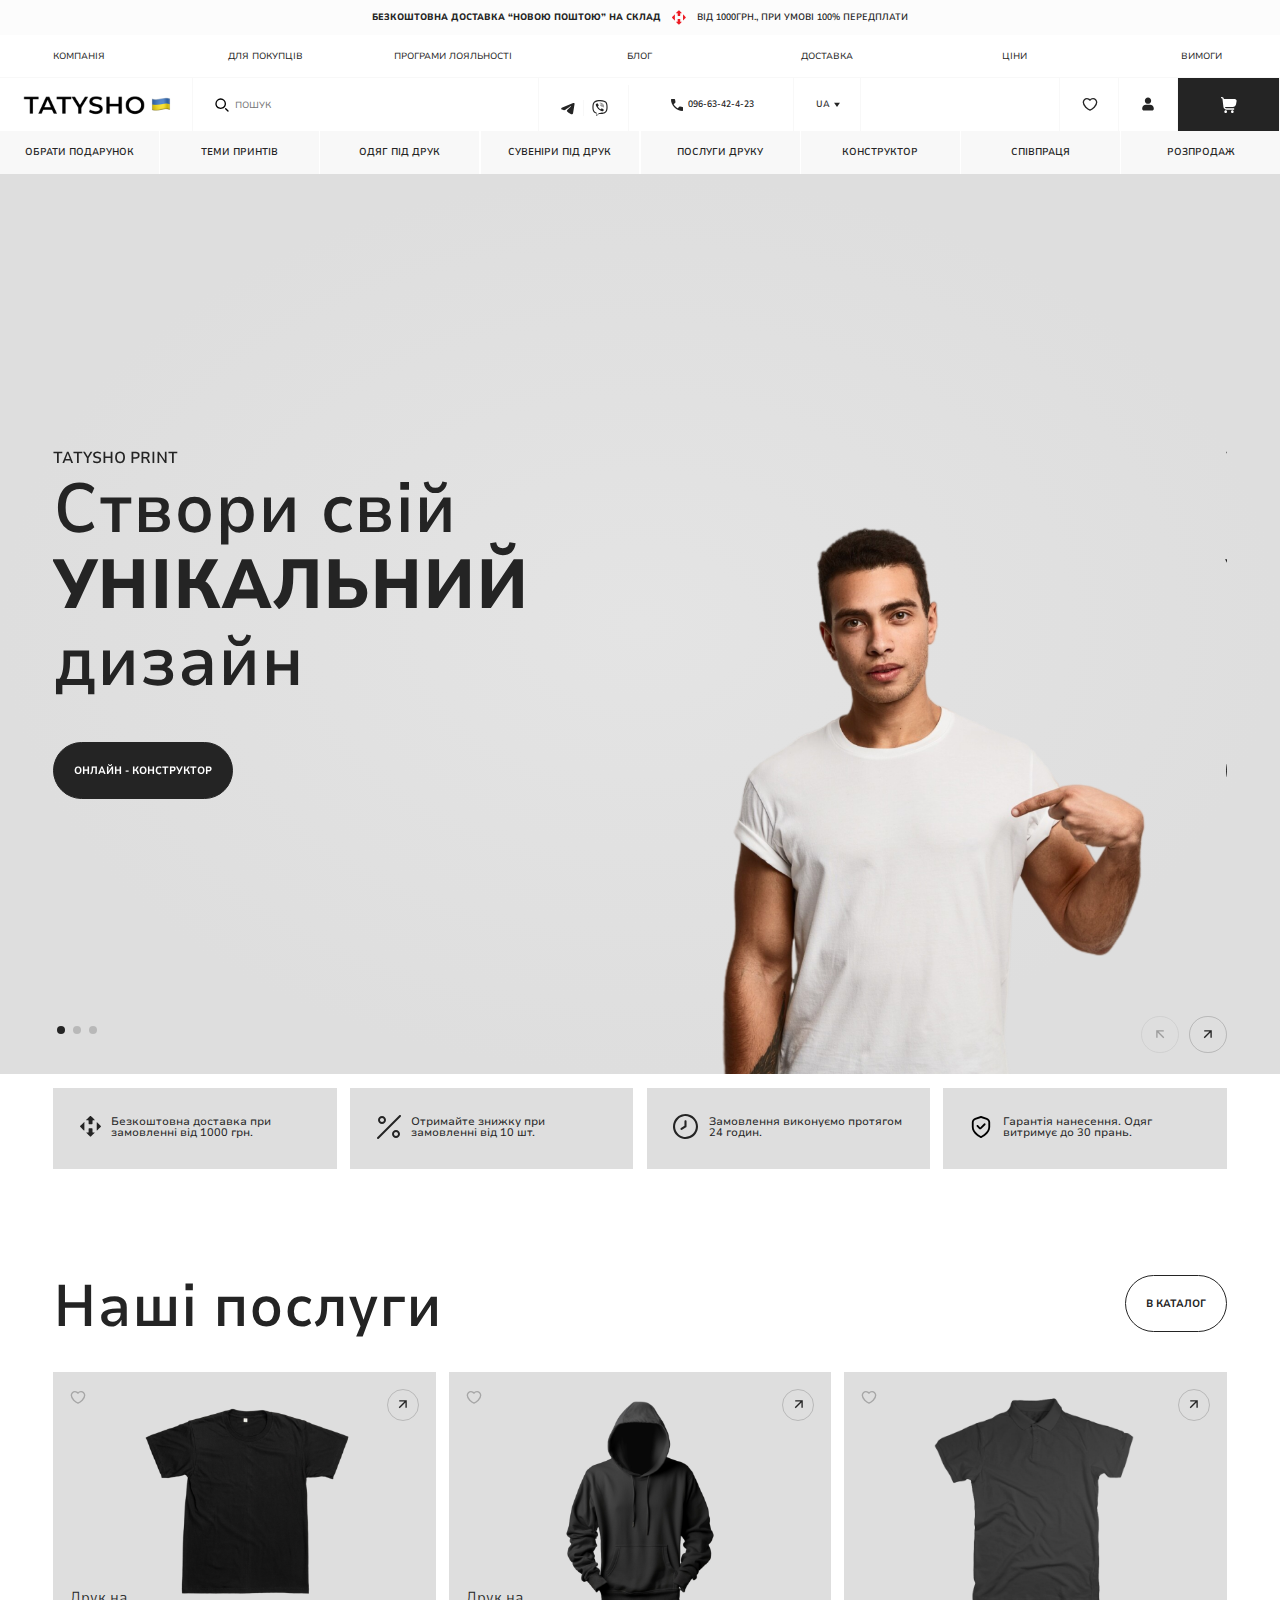
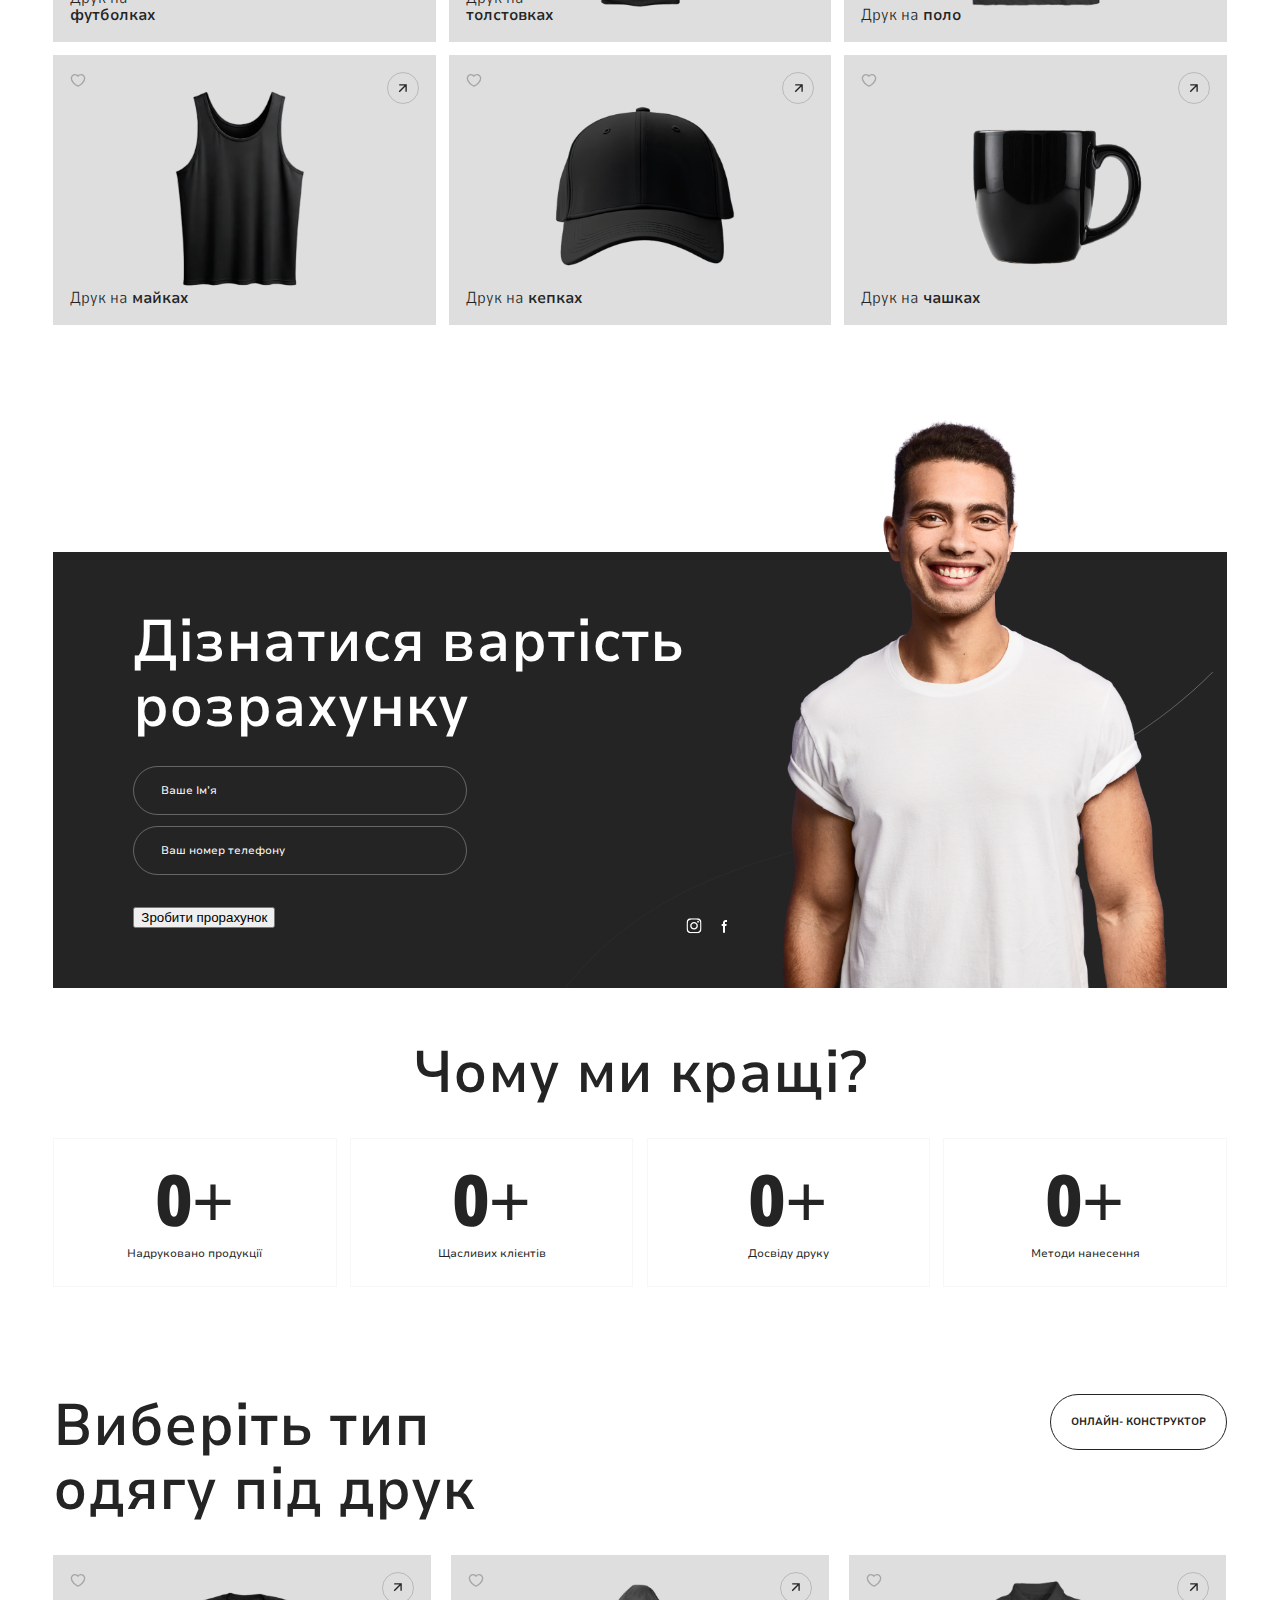
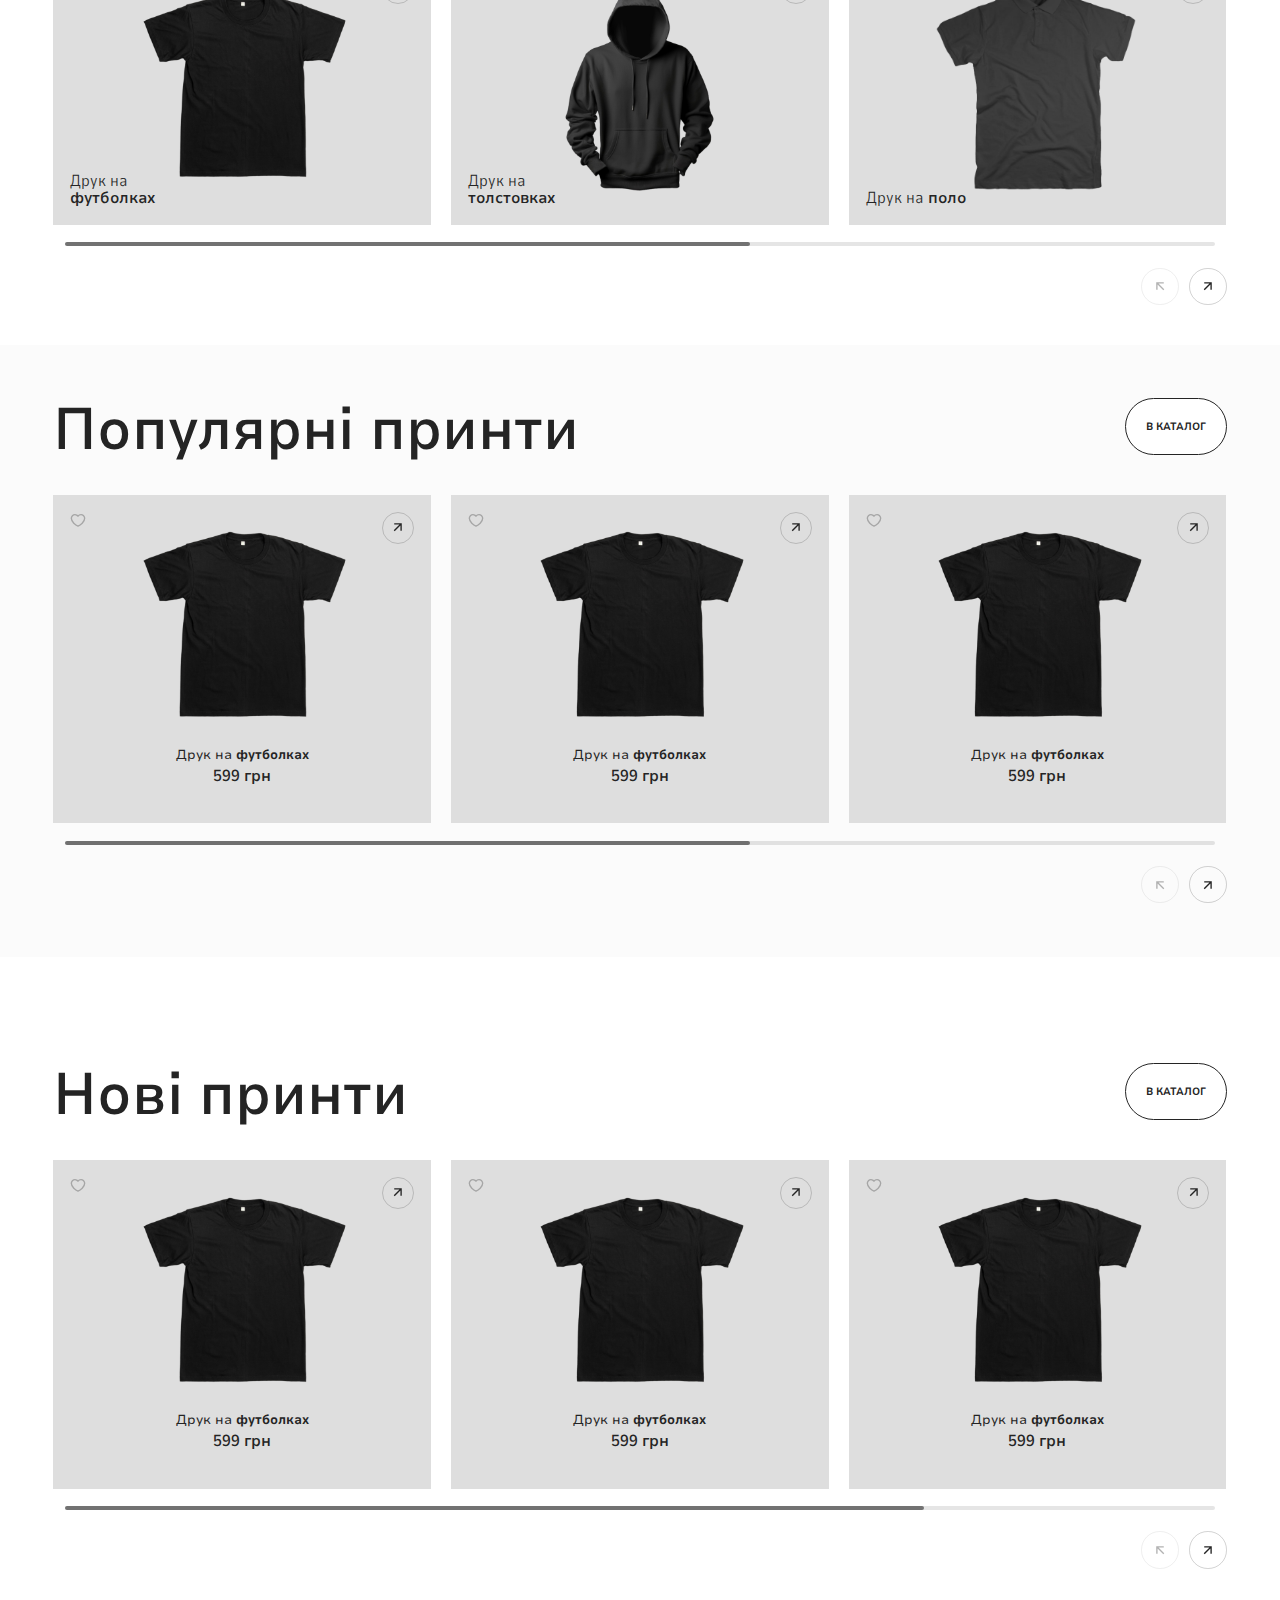
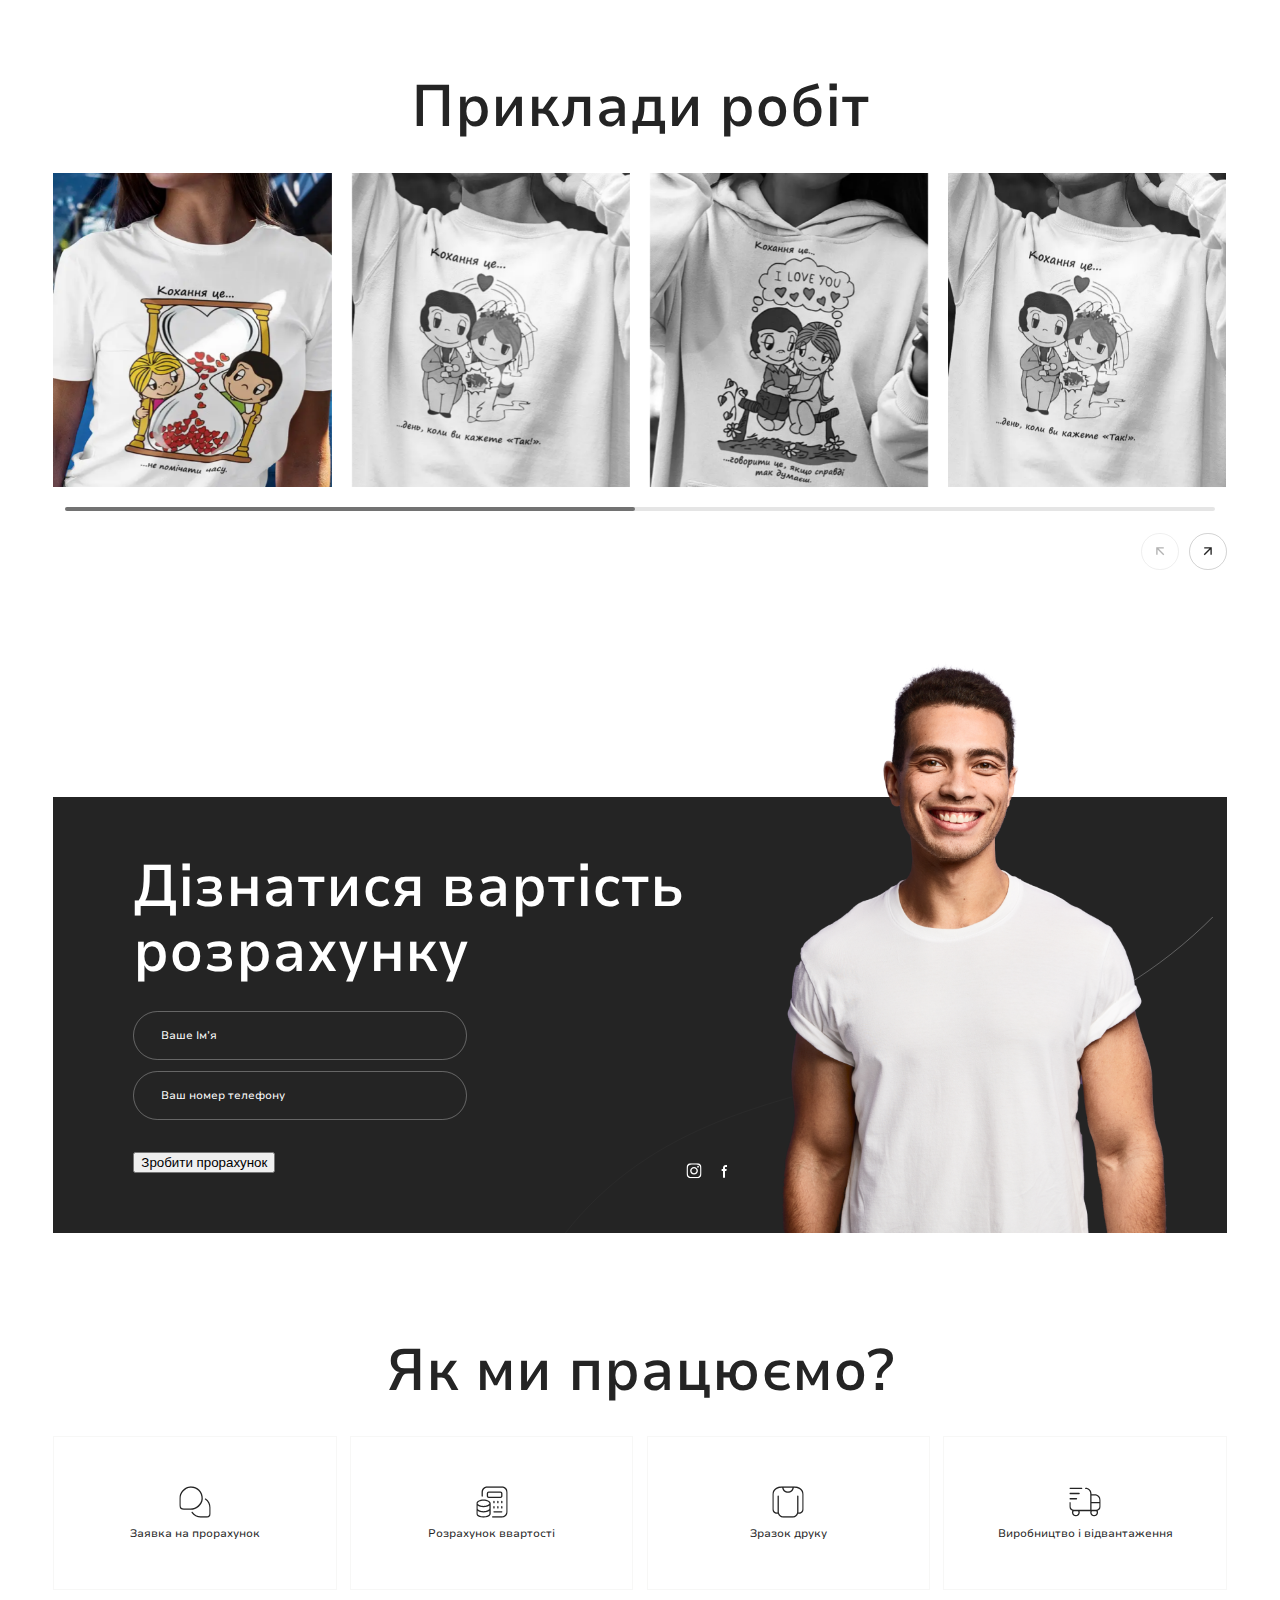
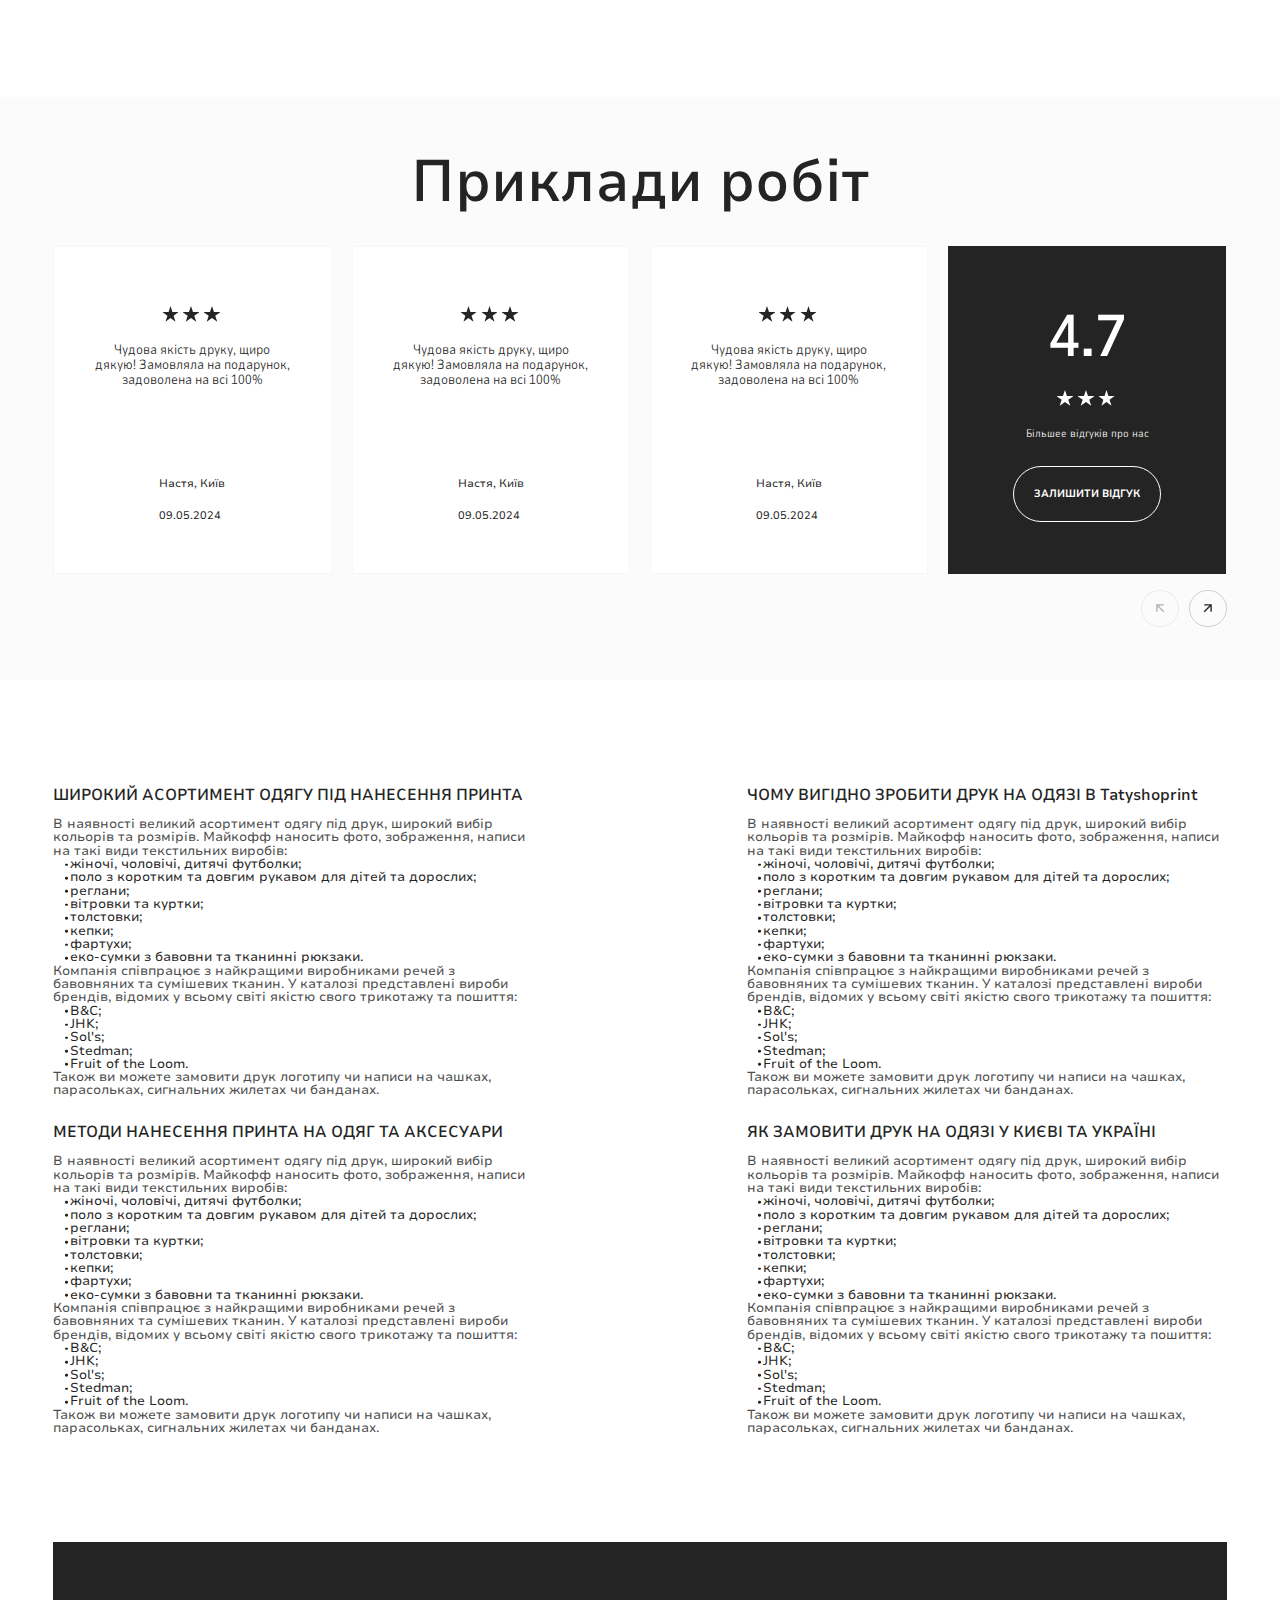
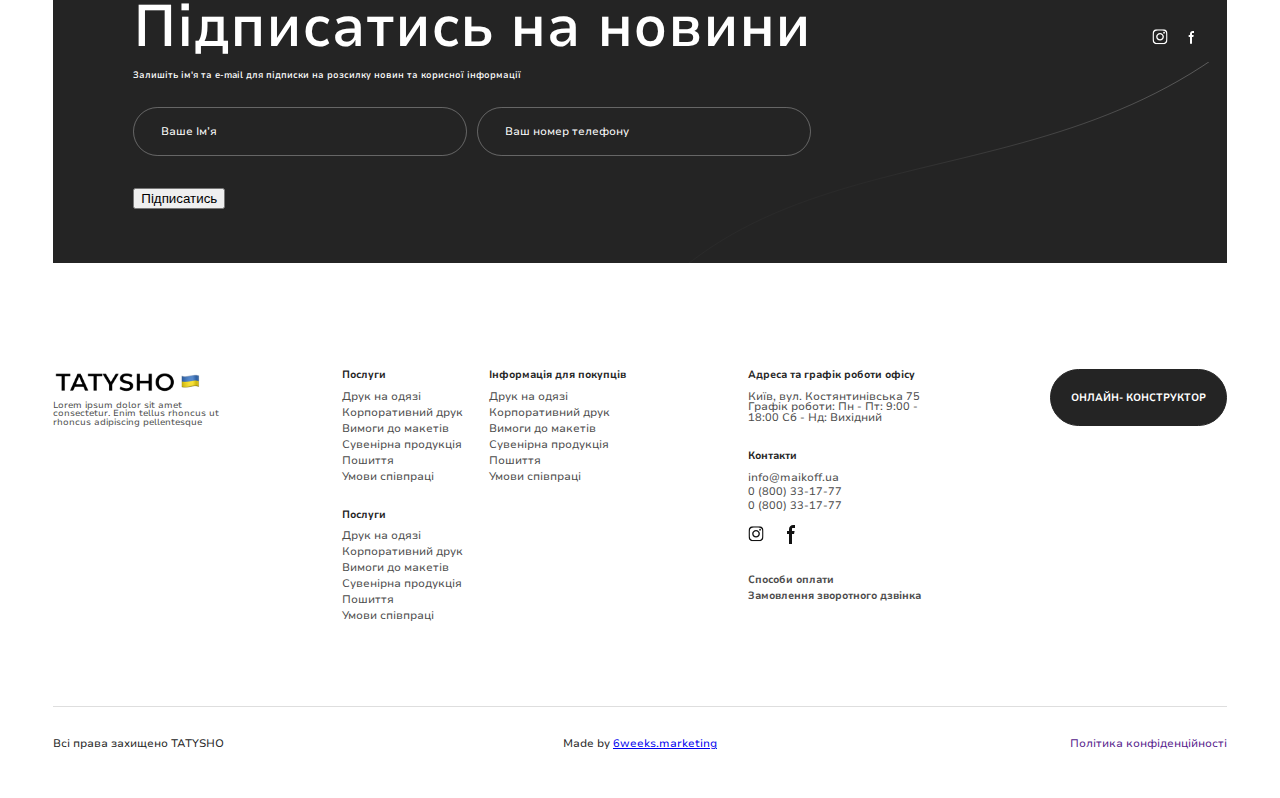
==== commit 832ecc7a: "create catalog page (desktop)" ====
--- a/index.html
+++ b/index.html
@@ -56,7 +56,30 @@
                 <nav class="header__menu header__menu-top">
                     <nav class="menu__body">
                         <ul class="header__menu-items">
-                            <li><a href="">Компанія</a></li>
+                            <li><a href="">Компанія</a>
+                                <ul class="sub__menu">
+                                    <li>
+                                        <a href="">теми принтів</a>
+                                    </li>
+                                    <li>
+                                        <a href="">теми принтів</a>
+                                        <ul class="sub__menu">
+                                            <li>
+                                                <a href="">теми принтів</a>
+                                            </li>
+                                            <li>
+                                                <a href="">теми принтів</a>
+                                            </li>
+                                            <li>
+                                                <a href="">теми принтів</a>
+                                            </li>
+                                        </ul>
+                                    </li>
+                                    <li>
+                                        <a href="">теми принтів</a>
+                                    </li>
+                                </ul>
+                            </li>
                             <li><a href="">Для покупців</a></li>
                             <li><a href="">Програми лояльності</a></li>
                             <li><a href="">блог</a></li>
@@ -183,9 +206,45 @@
                     </div>
                     <nav class="menu__body">
                         <ul class="header__menu-items">
-                            <li><a href="">Обрати подарунок</a></li>
+                            <li>
+                                <a href="">Обрати подарунок</a>
+                            </li>
                             <li><a href="">теми принтів</a></li>
-                            <li><a href="">одяг під друк</a></li>
+                            <li><a href="./catalog.html">одяг під друк</a>
+                                <ul class="sub__menu">
+                                    <li>
+                                        <a href="">теми принтів</a>
+                                        <ul class="sub__menu">
+                                            <li>
+                                                <a href="">теми принтів</a>
+                                            </li>
+                                            <li>
+                                                <a href="">теми принтів</a>
+                                                <ul class="sub__menu">
+                                                    <li>
+                                                        <a href="">теми принтів</a>
+                                                    </li>
+                                                    <li>
+                                                        <a href="">теми принтів</a>
+                                                    </li>
+                                                    <li>
+                                                        <a href="">теми принтів</a>
+                                                    </li>
+                                                </ul>
+                                            </li>
+                                            <li>
+                                                <a href="">теми принтів</a>
+                                            </li>
+                                        </ul>
+                                    </li>
+                                    <li>
+                                        <a href="">теми принтів</a>
+                                    </li>
+                                    <li>
+                                        <a href="">теми принтів</a>
+                                    </li>
+                                </ul>
+                            </li>
                             <li><a href="">сувеніри під друк</a></li>
                             <li><a href="">послуги друку</a></li>
                             <li><a href="">Конструктор</a></li>
@@ -269,8 +328,26 @@
 
                         <!-- If we need navigation buttons -->
                         <div class="swiper__buttons-hero">
-                            <div class="swiper-button-prev swiper-button-prev--hero"></div>
-                            <div class="swiper-button-next swiper-button-next--hero"></div>
+                            <div class="swiper-button-prev swiper-button-prev--hero">
+                                <div class="swiper__button">
+                                    <svg width="100%" height="100%" viewBox="0 0 24 24" fill="none"
+                                        xmlns="http://www.w3.org/2000/svg">
+                                        <path
+                                            d="M16.95 18.364L8.34449 9.75847V17.6639L6.34338 17.6569V6.34315H17.6571V8.33719L9.7587 8.34426L18.3642 16.9497L16.95 18.364Z"
+                                            fill="#242424" />
+                                    </svg>
+                                </div>
+                            </div>
+                            <div class="swiper-button-next swiper-button-next--hero">
+                                <div class="swiper__button">
+                                    <svg width="100%" height="100%" viewBox="0 0 24 24" fill="none"
+                                        xmlns="http://www.w3.org/2000/svg">
+                                        <path
+                                            d="M7.05002 18.364L15.6555 9.75847V17.6639L17.6566 17.6569V6.34315H6.34291V8.33719L14.2413 8.34426L5.63581 16.9497L7.05002 18.364Z"
+                                            fill="#242424" />
+                                    </svg>
+                                </div>
+                            </div>
                         </div>
 
 
@@ -372,7 +449,7 @@
             </section>
             <section class="services">
                 <div class="container services__container">
-                    <div class="services__top">
+                    <div class="title__wrapper">
                         <h2 class="title">Наші послуги</h2>
                         <a class="button" href="">В Каталог</a>
                     </div>
@@ -517,7 +594,8 @@
                             </div>
 
                         </div>
-                        <div class="swiper-scrollbar swiper-scrollbar--services swiper-scrollbar--services__first"></div>
+                        <div class="swiper-scrollbar swiper-scrollbar--services swiper-scrollbar--services__first">
+                        </div>
                     </div>
                     <ul class="services__list">
                         <li class="services__item">
@@ -754,7 +832,7 @@
             </section>
             <section class="services">
                 <div class="container services__container">
-                    <div class="services__top">
+                    <div class="title__wrapper">
                         <h2 class="title">Виберіть тип одягу під друк</h2>
                         <a class="button" href="">Онлайн- конструктор</a>
                     </div>
@@ -899,8 +977,26 @@
                             </div>
                         </div>
                         <div class="swiper__buttons-services">
-                            <div class="swiper-button-prev swiper-button-prev--type"></div>
-                            <div class="swiper-button-next swiper-button-next--type"></div>
+                            <div class="swiper-button-prev swiper-button-prev--type">
+                                <div class="swiper__button">
+                                    <svg width="100%" height="100%" viewBox="0 0 24 24" fill="none"
+                                        xmlns="http://www.w3.org/2000/svg">
+                                        <path
+                                            d="M16.95 18.364L8.34449 9.75847V17.6639L6.34338 17.6569V6.34315H17.6571V8.33719L9.7587 8.34426L18.3642 16.9497L16.95 18.364Z"
+                                            fill="#242424" />
+                                    </svg>
+                                </div>
+                            </div>
+                            <div class="swiper-button-next swiper-button-next--type">
+                                <div class="swiper__button">
+                                    <svg width="100%" height="100%" viewBox="0 0 24 24" fill="none"
+                                        xmlns="http://www.w3.org/2000/svg">
+                                        <path
+                                            d="M7.05002 18.364L15.6555 9.75847V17.6639L17.6566 17.6569V6.34315H6.34291V8.33719L14.2413 8.34426L5.63581 16.9497L7.05002 18.364Z"
+                                            fill="#242424" />
+                                    </svg>
+                                </div>
+                            </div>
                         </div>
                         <div class="swiper-scrollbar swiper-scrollbar--services-type"></div>
                     </div>
@@ -909,9 +1005,9 @@
                     </div>
                 </div>
             </section>
-            <section class="services services--popular">
+            <section class="products products--popular">
                 <div class="container services__container">
-                    <div class="services__top">
+                    <div class="title__wrapper">
                         <h2 class="title">Популярні принти</h2>
                         <a class="button" href="">В каталог</a>
                     </div>
@@ -920,159 +1016,167 @@
                         <div class="swiper-wrapper swiper-wrapper--services__popular">
                             <!-- Slides -->
                             <div class="swiper-slide">
-                                <div class="services__content">
-                                    <div class="services__item">
-                                        <button class="services__list-btn--favourite">
-                                            <svg width="24" height="24" viewBox="0 0 24 24" fill="none"
-                                                xmlns="http://www.w3.org/2000/svg">
-                                                <path
-                                                    d="M7.5 4C4.4625 4 2 6.4625 2 9.5C2 15 8.5 20 12 21.163C15.5 20 22 15 22 9.5C22 6.4625 19.5375 4 16.5 4C14.64 4 12.995 4.9235 12 6.337C11.4928 5.6146 10.8191 5.02505 10.0358 4.61824C9.25245 4.21144 8.38265 3.99938 7.5 4Z"
-                                                    stroke="#242424" stroke-opacity="0.3" stroke-width="2"
-                                                    stroke-linecap="round" stroke-linejoin="round" />
-                                            </svg>
-                                        </button>
-                                        <a class="services__list-btn--single" href="">
-                                            <svg width="9" height="9" viewBox="0 0 9 9" fill="none"
-                                                xmlns="http://www.w3.org/2000/svg">
-                                                <path
-                                                    d="M1.70018 8.24264L7.43717 2.50565L7.43717 7.77595L8.77124 7.77124V0.228764H1.22877L1.22877 1.55812L6.49436 1.56284L0.757367 7.29983L1.70018 8.24264Z"
-                                                    fill="#242424" />
-                                            </svg>
-                                        </a>
-                                        <a href="" class="services__list-img__link">
-                                            <img src="./img/tmp/футболка.png" alt="previe">
-                                        </a>
-                                        <div class="services__description">
-                                            <a class="services__title" href="">Друк на <strong>футболках</strong></a>
-                                            <span class="services__price">599 грн</span>
-                                        </div>
-                                    </div>
-                                </div>
-                            </div>
-                            <div class="swiper-slide">
-                                <div class="services__content">
-                                    <div class="services__item">
-                                        <button class="services__list-btn--favourite">
-                                            <svg width="24" height="24" viewBox="0 0 24 24" fill="none"
-                                                xmlns="http://www.w3.org/2000/svg">
-                                                <path
-                                                    d="M7.5 4C4.4625 4 2 6.4625 2 9.5C2 15 8.5 20 12 21.163C15.5 20 22 15 22 9.5C22 6.4625 19.5375 4 16.5 4C14.64 4 12.995 4.9235 12 6.337C11.4928 5.6146 10.8191 5.02505 10.0358 4.61824C9.25245 4.21144 8.38265 3.99938 7.5 4Z"
-                                                    stroke="#242424" stroke-opacity="0.3" stroke-width="2"
-                                                    stroke-linecap="round" stroke-linejoin="round" />
-                                            </svg>
-                                        </button>
-                                        <a class="services__list-btn--single" href="">
-                                            <svg width="9" height="9" viewBox="0 0 9 9" fill="none"
-                                                xmlns="http://www.w3.org/2000/svg">
-                                                <path
-                                                    d="M1.70018 8.24264L7.43717 2.50565L7.43717 7.77595L8.77124 7.77124V0.228764H1.22877L1.22877 1.55812L6.49436 1.56284L0.757367 7.29983L1.70018 8.24264Z"
-                                                    fill="#242424" />
-                                            </svg>
-                                        </a>
-                                        <a href="" class="services__list-img__link">
-                                            <img src="./img/tmp/толстовка.png" alt="previe">
-                                        </a>
-                                        <div class="services__description">
-                                            <a class="services__title" href="">Друк на <strong>футболках</strong></a>
-                                            <span class="services__price">599 грн</span>
-                                        </div>
-                                    </div>
-                                </div>
-                            </div>
-                            <div class="swiper-slide">
-                                <div class="services__content">
-                                    <div class="services__item">
-                                        <button class="services__list-btn--favourite">
-                                            <svg width="24" height="24" viewBox="0 0 24 24" fill="none"
-                                                xmlns="http://www.w3.org/2000/svg">
-                                                <path
-                                                    d="M7.5 4C4.4625 4 2 6.4625 2 9.5C2 15 8.5 20 12 21.163C15.5 20 22 15 22 9.5C22 6.4625 19.5375 4 16.5 4C14.64 4 12.995 4.9235 12 6.337C11.4928 5.6146 10.8191 5.02505 10.0358 4.61824C9.25245 4.21144 8.38265 3.99938 7.5 4Z"
-                                                    stroke="#242424" stroke-opacity="0.3" stroke-width="2"
-                                                    stroke-linecap="round" stroke-linejoin="round" />
-                                            </svg>
-                                        </button>
-                                        <a class="services__list-btn--single" href="">
-                                            <svg width="9" height="9" viewBox="0 0 9 9" fill="none"
-                                                xmlns="http://www.w3.org/2000/svg">
-                                                <path
-                                                    d="M1.70018 8.24264L7.43717 2.50565L7.43717 7.77595L8.77124 7.77124V0.228764H1.22877L1.22877 1.55812L6.49436 1.56284L0.757367 7.29983L1.70018 8.24264Z"
-                                                    fill="#242424" />
-                                            </svg>
-                                        </a>
-                                        <a href="" class="services__list-img__link">
-                                            <img src="./img/tmp/поло.png" alt="previe">
-                                        </a>
-                                        <div class="services__description">
-                                            <a class="services__title" href="">Друк на <strong>футболках</strong></a>
-                                            <span class="services__price">599 грн</span>
-                                        </div>
-                                    </div>
-                                </div>
-                            </div>
-                            <div class="swiper-slide">
-                                <div class="services__content">
-                                    <div class="services__item">
-                                        <button class="services__list-btn--favourite">
-                                            <svg width="24" height="24" viewBox="0 0 24 24" fill="none"
-                                                xmlns="http://www.w3.org/2000/svg">
-                                                <path
-                                                    d="M7.5 4C4.4625 4 2 6.4625 2 9.5C2 15 8.5 20 12 21.163C15.5 20 22 15 22 9.5C22 6.4625 19.5375 4 16.5 4C14.64 4 12.995 4.9235 12 6.337C11.4928 5.6146 10.8191 5.02505 10.0358 4.61824C9.25245 4.21144 8.38265 3.99938 7.5 4Z"
-                                                    stroke="#242424" stroke-opacity="0.3" stroke-width="2"
-                                                    stroke-linecap="round" stroke-linejoin="round" />
-                                            </svg>
-                                        </button>
-                                        <a class="services__list-btn--single" href="">
-                                            <svg width="9" height="9" viewBox="0 0 9 9" fill="none"
-                                                xmlns="http://www.w3.org/2000/svg">
-                                                <path
-                                                    d="M1.70018 8.24264L7.43717 2.50565L7.43717 7.77595L8.77124 7.77124V0.228764H1.22877L1.22877 1.55812L6.49436 1.56284L0.757367 7.29983L1.70018 8.24264Z"
-                                                    fill="#242424" />
-                                            </svg>
-                                        </a>
-                                        <a href="" class="services__list-img__link">
-                                            <img src="./img/tmp/кепка.png" alt="previe">
-                                        </a>
-                                        <div class="services__description">
-                                            <a class="services__title" href="">Друк на <strong>футболках</strong></a>
-                                            <span class="services__price">599 грн</span>
-                                        </div>
-                                    </div>
-                                </div>
-                            </div>
-                            <div class="swiper-slide">
-                                <div class="services__content">
-                                    <div class="services__item">
-                                        <button class="services__list-btn--favourite">
-                                            <svg width="24" height="24" viewBox="0 0 24 24" fill="none"
-                                                xmlns="http://www.w3.org/2000/svg">
-                                                <path
-                                                    d="M7.5 4C4.4625 4 2 6.4625 2 9.5C2 15 8.5 20 12 21.163C15.5 20 22 15 22 9.5C22 6.4625 19.5375 4 16.5 4C14.64 4 12.995 4.9235 12 6.337C11.4928 5.6146 10.8191 5.02505 10.0358 4.61824C9.25245 4.21144 8.38265 3.99938 7.5 4Z"
-                                                    stroke="#242424" stroke-opacity="0.3" stroke-width="2"
-                                                    stroke-linecap="round" stroke-linejoin="round" />
-                                            </svg>
-                                        </button>
-                                        <a class="services__list-btn--single" href="">
-                                            <svg width="9" height="9" viewBox="0 0 9 9" fill="none"
-                                                xmlns="http://www.w3.org/2000/svg">
-                                                <path
-                                                    d="M1.70018 8.24264L7.43717 2.50565L7.43717 7.77595L8.77124 7.77124V0.228764H1.22877L1.22877 1.55812L6.49436 1.56284L0.757367 7.29983L1.70018 8.24264Z"
-                                                    fill="#242424" />
-                                            </svg>
-                                        </a>
-                                        <a href="" class="services__list-img__link">
-                                            <img src="./img/tmp/чашка.png" alt="previe">
-                                        </a>
-                                        <div class="services__description">
-                                            <a class="services__title" href="">Друк на <strong>футболках</strong></a>
-                                            <span class="services__price">599 грн</span>
-                                        </div>
+                                <div class="product">
+                                    <button class="product__list-btn--favourite">
+                                        <svg width="24" height="24" viewBox="0 0 24 24" fill="none"
+                                            xmlns="http://www.w3.org/2000/svg">
+                                            <path
+                                                d="M7.5 4C4.4625 4 2 6.4625 2 9.5C2 15 8.5 20 12 21.163C15.5 20 22 15 22 9.5C22 6.4625 19.5375 4 16.5 4C14.64 4 12.995 4.9235 12 6.337C11.4928 5.6146 10.8191 5.02505 10.0358 4.61824C9.25245 4.21144 8.38265 3.99938 7.5 4Z"
+                                                stroke="#242424" stroke-opacity="0.3" stroke-width="2"
+                                                stroke-linecap="round" stroke-linejoin="round" />
+                                        </svg>
+                                    </button>
+                                    <a class="product__list-btn--single" href="">
+                                        <svg width="9" height="9" viewBox="0 0 9 9" fill="none"
+                                            xmlns="http://www.w3.org/2000/svg">
+                                            <path
+                                                d="M1.70018 8.24264L7.43717 2.50565L7.43717 7.77595L8.77124 7.77124V0.228764H1.22877L1.22877 1.55812L6.49436 1.56284L0.757367 7.29983L1.70018 8.24264Z"
+                                                fill="#242424" />
+                                        </svg>
+                                    </a>
+                                    <a href="" class="product__list-img__link">
+                                        <img src="./img/tmp/футболка.png" alt="previe">
+                                    </a>
+                                    <div class="product__description">
+                                        <a class="product__title" href="">Друк на <strong>футболках</strong></a>
+                                        <span class="product__price">599 грн</span>
+                                    </div>
+                                </div>
+                            </div>
+                            <div class="swiper-slide">
+                                <div class="product">
+                                    <button class="product__list-btn--favourite">
+                                        <svg width="24" height="24" viewBox="0 0 24 24" fill="none"
+                                            xmlns="http://www.w3.org/2000/svg">
+                                            <path
+                                                d="M7.5 4C4.4625 4 2 6.4625 2 9.5C2 15 8.5 20 12 21.163C15.5 20 22 15 22 9.5C22 6.4625 19.5375 4 16.5 4C14.64 4 12.995 4.9235 12 6.337C11.4928 5.6146 10.8191 5.02505 10.0358 4.61824C9.25245 4.21144 8.38265 3.99938 7.5 4Z"
+                                                stroke="#242424" stroke-opacity="0.3" stroke-width="2"
+                                                stroke-linecap="round" stroke-linejoin="round" />
+                                        </svg>
+                                    </button>
+                                    <a class="product__list-btn--single" href="">
+                                        <svg width="9" height="9" viewBox="0 0 9 9" fill="none"
+                                            xmlns="http://www.w3.org/2000/svg">
+                                            <path
+                                                d="M1.70018 8.24264L7.43717 2.50565L7.43717 7.77595L8.77124 7.77124V0.228764H1.22877L1.22877 1.55812L6.49436 1.56284L0.757367 7.29983L1.70018 8.24264Z"
+                                                fill="#242424" />
+                                        </svg>
+                                    </a>
+                                    <a href="" class="product__list-img__link">
+                                        <img src="./img/tmp/футболка.png" alt="previe">
+                                    </a>
+                                    <div class="product__description">
+                                        <a class="product__title" href="">Друк на <strong>футболках</strong></a>
+                                        <span class="product__price">599 грн</span>
+                                    </div>
+                                </div>
+                            </div>
+                            <div class="swiper-slide">
+                                <div class="product">
+                                    <button class="product__list-btn--favourite">
+                                        <svg width="24" height="24" viewBox="0 0 24 24" fill="none"
+                                            xmlns="http://www.w3.org/2000/svg">
+                                            <path
+                                                d="M7.5 4C4.4625 4 2 6.4625 2 9.5C2 15 8.5 20 12 21.163C15.5 20 22 15 22 9.5C22 6.4625 19.5375 4 16.5 4C14.64 4 12.995 4.9235 12 6.337C11.4928 5.6146 10.8191 5.02505 10.0358 4.61824C9.25245 4.21144 8.38265 3.99938 7.5 4Z"
+                                                stroke="#242424" stroke-opacity="0.3" stroke-width="2"
+                                                stroke-linecap="round" stroke-linejoin="round" />
+                                        </svg>
+                                    </button>
+                                    <a class="product__list-btn--single" href="">
+                                        <svg width="9" height="9" viewBox="0 0 9 9" fill="none"
+                                            xmlns="http://www.w3.org/2000/svg">
+                                            <path
+                                                d="M1.70018 8.24264L7.43717 2.50565L7.43717 7.77595L8.77124 7.77124V0.228764H1.22877L1.22877 1.55812L6.49436 1.56284L0.757367 7.29983L1.70018 8.24264Z"
+                                                fill="#242424" />
+                                        </svg>
+                                    </a>
+                                    <a href="" class="product__list-img__link">
+                                        <img src="./img/tmp/футболка.png" alt="previe">
+                                    </a>
+                                    <div class="product__description">
+                                        <a class="product__title" href="">Друк на <strong>футболках</strong></a>
+                                        <span class="product__price">599 грн</span>
+                                    </div>
+                                </div>
+                            </div>
+                            <div class="swiper-slide">
+                                <div class="product">
+                                    <button class="product__list-btn--favourite">
+                                        <svg width="24" height="24" viewBox="0 0 24 24" fill="none"
+                                            xmlns="http://www.w3.org/2000/svg">
+                                            <path
+                                                d="M7.5 4C4.4625 4 2 6.4625 2 9.5C2 15 8.5 20 12 21.163C15.5 20 22 15 22 9.5C22 6.4625 19.5375 4 16.5 4C14.64 4 12.995 4.9235 12 6.337C11.4928 5.6146 10.8191 5.02505 10.0358 4.61824C9.25245 4.21144 8.38265 3.99938 7.5 4Z"
+                                                stroke="#242424" stroke-opacity="0.3" stroke-width="2"
+                                                stroke-linecap="round" stroke-linejoin="round" />
+                                        </svg>
+                                    </button>
+                                    <a class="product__list-btn--single" href="">
+                                        <svg width="9" height="9" viewBox="0 0 9 9" fill="none"
+                                            xmlns="http://www.w3.org/2000/svg">
+                                            <path
+                                                d="M1.70018 8.24264L7.43717 2.50565L7.43717 7.77595L8.77124 7.77124V0.228764H1.22877L1.22877 1.55812L6.49436 1.56284L0.757367 7.29983L1.70018 8.24264Z"
+                                                fill="#242424" />
+                                        </svg>
+                                    </a>
+                                    <a href="" class="product__list-img__link">
+                                        <img src="./img/tmp/футболка.png" alt="previe">
+                                    </a>
+                                    <div class="product__description">
+                                        <a class="product__title" href="">Друк на <strong>футболках</strong></a>
+                                        <span class="product__price">599 грн</span>
+                                    </div>
+                                </div>
+                            </div>
+                            <div class="swiper-slide">
+                                <div class="product">
+                                    <button class="product__list-btn--favourite">
+                                        <svg width="24" height="24" viewBox="0 0 24 24" fill="none"
+                                            xmlns="http://www.w3.org/2000/svg">
+                                            <path
+                                                d="M7.5 4C4.4625 4 2 6.4625 2 9.5C2 15 8.5 20 12 21.163C15.5 20 22 15 22 9.5C22 6.4625 19.5375 4 16.5 4C14.64 4 12.995 4.9235 12 6.337C11.4928 5.6146 10.8191 5.02505 10.0358 4.61824C9.25245 4.21144 8.38265 3.99938 7.5 4Z"
+                                                stroke="#242424" stroke-opacity="0.3" stroke-width="2"
+                                                stroke-linecap="round" stroke-linejoin="round" />
+                                        </svg>
+                                    </button>
+                                    <a class="product__list-btn--single" href="">
+                                        <svg width="9" height="9" viewBox="0 0 9 9" fill="none"
+                                            xmlns="http://www.w3.org/2000/svg">
+                                            <path
+                                                d="M1.70018 8.24264L7.43717 2.50565L7.43717 7.77595L8.77124 7.77124V0.228764H1.22877L1.22877 1.55812L6.49436 1.56284L0.757367 7.29983L1.70018 8.24264Z"
+                                                fill="#242424" />
+                                        </svg>
+                                    </a>
+                                    <a href="" class="product__list-img__link">
+                                        <img src="./img/tmp/футболка.png" alt="previe">
+                                    </a>
+                                    <div class="product__description">
+                                        <a class="product__title" href="">Друк на <strong>футболках</strong></a>
+                                        <span class="product__price">599 грн</span>
                                     </div>
                                 </div>
                             </div>
                         </div>
                         <div class="swiper__buttons-services">
-                            <div class="swiper-button-prev swiper-button-prev--popular"></div>
-                            <div class="swiper-button-next swiper-button-next--popular"></div>
+                            <div class="swiper-button-prev swiper-button-prev--popular">
+                                <div class="swiper__button">
+                                    <svg width="100%" height="100%" viewBox="0 0 24 24" fill="none"
+                                        xmlns="http://www.w3.org/2000/svg">
+                                        <path
+                                            d="M16.95 18.364L8.34449 9.75847V17.6639L6.34338 17.6569V6.34315H17.6571V8.33719L9.7587 8.34426L18.3642 16.9497L16.95 18.364Z"
+                                            fill="#242424" />
+                                    </svg>
+                                </div>
+                            </div>
+                            <div class="swiper-button-next swiper-button-next--popular">
+                                <div class="swiper__button">
+                                    <svg width="100%" height="100%" viewBox="0 0 24 24" fill="none"
+                                        xmlns="http://www.w3.org/2000/svg">
+                                        <path
+                                            d="M7.05002 18.364L15.6555 9.75847V17.6639L17.6566 17.6569V6.34315H6.34291V8.33719L14.2413 8.34426L5.63581 16.9497L7.05002 18.364Z"
+                                            fill="#242424" />
+                                    </svg>
+                                </div>
+                            </div>
                         </div>
                         <div class="swiper-scrollbar swiper-scrollbar--services-popular"></div>
                     </div>
@@ -1081,9 +1185,9 @@
                     </div>
                 </div>
             </section>
-            <section class="services services--new">
+            <section class="products products--new">
                 <div class="container services__container">
-                    <div class="services__top">
+                    <div class="title__wrapper">
                         <h2 class="title">Нові принти</h2>
                         <a class="button" href="">В каталог</a>
                     </div>
@@ -1092,159 +1196,141 @@
                         <div class="swiper-wrapper swiper-wrapper--services__new services__swiper">
                             <!-- Slides -->
                             <div class="swiper-slide">
-                                <div class="services__content">
-                                    <div class="services__item">
-                                        <button class="services__list-btn--favourite">
-                                            <svg width="24" height="24" viewBox="0 0 24 24" fill="none"
-                                                xmlns="http://www.w3.org/2000/svg">
-                                                <path
-                                                    d="M7.5 4C4.4625 4 2 6.4625 2 9.5C2 15 8.5 20 12 21.163C15.5 20 22 15 22 9.5C22 6.4625 19.5375 4 16.5 4C14.64 4 12.995 4.9235 12 6.337C11.4928 5.6146 10.8191 5.02505 10.0358 4.61824C9.25245 4.21144 8.38265 3.99938 7.5 4Z"
-                                                    stroke="#242424" stroke-opacity="0.3" stroke-width="2"
-                                                    stroke-linecap="round" stroke-linejoin="round" />
-                                            </svg>
-                                        </button>
-                                        <a class="services__list-btn--single" href="">
-                                            <svg width="9" height="9" viewBox="0 0 9 9" fill="none"
-                                                xmlns="http://www.w3.org/2000/svg">
-                                                <path
-                                                    d="M1.70018 8.24264L7.43717 2.50565L7.43717 7.77595L8.77124 7.77124V0.228764H1.22877L1.22877 1.55812L6.49436 1.56284L0.757367 7.29983L1.70018 8.24264Z"
-                                                    fill="#242424" />
-                                            </svg>
-                                        </a>
-                                        <a href="" class="services__list-img__link">
-                                            <img src="./img/tmp/футболка.png" alt="previe">
-                                        </a>
-                                        <div class="services__description">
-                                            <a class="services__title" href="">Друк на <strong>футболках</strong></a>
-                                            <span class="services__price">599 грн</span>
-                                        </div>
-                                    </div>
-                                </div>
-                            </div>
-                            <div class="swiper-slide">
-                                <div class="services__content">
-                                    <div class="services__item">
-                                        <button class="services__list-btn--favourite">
-                                            <svg width="24" height="24" viewBox="0 0 24 24" fill="none"
-                                                xmlns="http://www.w3.org/2000/svg">
-                                                <path
-                                                    d="M7.5 4C4.4625 4 2 6.4625 2 9.5C2 15 8.5 20 12 21.163C15.5 20 22 15 22 9.5C22 6.4625 19.5375 4 16.5 4C14.64 4 12.995 4.9235 12 6.337C11.4928 5.6146 10.8191 5.02505 10.0358 4.61824C9.25245 4.21144 8.38265 3.99938 7.5 4Z"
-                                                    stroke="#242424" stroke-opacity="0.3" stroke-width="2"
-                                                    stroke-linecap="round" stroke-linejoin="round" />
-                                            </svg>
-                                        </button>
-                                        <a class="services__list-btn--single" href="">
-                                            <svg width="9" height="9" viewBox="0 0 9 9" fill="none"
-                                                xmlns="http://www.w3.org/2000/svg">
-                                                <path
-                                                    d="M1.70018 8.24264L7.43717 2.50565L7.43717 7.77595L8.77124 7.77124V0.228764H1.22877L1.22877 1.55812L6.49436 1.56284L0.757367 7.29983L1.70018 8.24264Z"
-                                                    fill="#242424" />
-                                            </svg>
-                                        </a>
-                                        <a href="" class="services__list-img__link">
-                                            <img src="./img/tmp/толстовка.png" alt="previe">
-                                        </a>
-                                        <div class="services__description">
-                                            <a class="services__title" href="">Друк на <strong>футболках</strong></a>
-                                            <span class="services__price">599 грн</span>
-                                        </div>
-                                    </div>
-                                </div>
-                            </div>
-                            <div class="swiper-slide">
-                                <div class="services__content">
-                                    <div class="services__item">
-                                        <button class="services__list-btn--favourite">
-                                            <svg width="24" height="24" viewBox="0 0 24 24" fill="none"
-                                                xmlns="http://www.w3.org/2000/svg">
-                                                <path
-                                                    d="M7.5 4C4.4625 4 2 6.4625 2 9.5C2 15 8.5 20 12 21.163C15.5 20 22 15 22 9.5C22 6.4625 19.5375 4 16.5 4C14.64 4 12.995 4.9235 12 6.337C11.4928 5.6146 10.8191 5.02505 10.0358 4.61824C9.25245 4.21144 8.38265 3.99938 7.5 4Z"
-                                                    stroke="#242424" stroke-opacity="0.3" stroke-width="2"
-                                                    stroke-linecap="round" stroke-linejoin="round" />
-                                            </svg>
-                                        </button>
-                                        <a class="services__list-btn--single" href="">
-                                            <svg width="9" height="9" viewBox="0 0 9 9" fill="none"
-                                                xmlns="http://www.w3.org/2000/svg">
-                                                <path
-                                                    d="M1.70018 8.24264L7.43717 2.50565L7.43717 7.77595L8.77124 7.77124V0.228764H1.22877L1.22877 1.55812L6.49436 1.56284L0.757367 7.29983L1.70018 8.24264Z"
-                                                    fill="#242424" />
-                                            </svg>
-                                        </a>
-                                        <a href="" class="services__list-img__link">
-                                            <img src="./img/tmp/поло.png" alt="previe">
-                                        </a>
-                                        <div class="services__description">
-                                            <a class="services__title" href="">Друк на <strong>футболках</strong></a>
-                                            <span class="services__price">599 грн</span>
-                                        </div>
-                                    </div>
-                                </div>
-                            </div>
-                            <div class="swiper-slide">
-                                <div class="services__content">
-                                    <div class="services__item">
-                                        <button class="services__list-btn--favourite">
-                                            <svg width="24" height="24" viewBox="0 0 24 24" fill="none"
-                                                xmlns="http://www.w3.org/2000/svg">
-                                                <path
-                                                    d="M7.5 4C4.4625 4 2 6.4625 2 9.5C2 15 8.5 20 12 21.163C15.5 20 22 15 22 9.5C22 6.4625 19.5375 4 16.5 4C14.64 4 12.995 4.9235 12 6.337C11.4928 5.6146 10.8191 5.02505 10.0358 4.61824C9.25245 4.21144 8.38265 3.99938 7.5 4Z"
-                                                    stroke="#242424" stroke-opacity="0.3" stroke-width="2"
-                                                    stroke-linecap="round" stroke-linejoin="round" />
-                                            </svg>
-                                        </button>
-                                        <a class="services__list-btn--single" href="">
-                                            <svg width="9" height="9" viewBox="0 0 9 9" fill="none"
-                                                xmlns="http://www.w3.org/2000/svg">
-                                                <path
-                                                    d="M1.70018 8.24264L7.43717 2.50565L7.43717 7.77595L8.77124 7.77124V0.228764H1.22877L1.22877 1.55812L6.49436 1.56284L0.757367 7.29983L1.70018 8.24264Z"
-                                                    fill="#242424" />
-                                            </svg>
-                                        </a>
-                                        <a href="" class="services__list-img__link">
-                                            <img src="./img/tmp/кепка.png" alt="previe">
-                                        </a>
-                                        <div class="services__description">
-                                            <a class="services__title" href="">Друк на <strong>футболках</strong></a>
-                                            <span class="services__price">599 грн</span>
-                                        </div>
-                                    </div>
-                                </div>
-                            </div>
-                            <div class="swiper-slide">
-                                <div class="services__content">
-                                    <div class="services__item">
-                                        <button class="services__list-btn--favourite">
-                                            <svg width="24" height="24" viewBox="0 0 24 24" fill="none"
-                                                xmlns="http://www.w3.org/2000/svg">
-                                                <path
-                                                    d="M7.5 4C4.4625 4 2 6.4625 2 9.5C2 15 8.5 20 12 21.163C15.5 20 22 15 22 9.5C22 6.4625 19.5375 4 16.5 4C14.64 4 12.995 4.9235 12 6.337C11.4928 5.6146 10.8191 5.02505 10.0358 4.61824C9.25245 4.21144 8.38265 3.99938 7.5 4Z"
-                                                    stroke="#242424" stroke-opacity="0.3" stroke-width="2"
-                                                    stroke-linecap="round" stroke-linejoin="round" />
-                                            </svg>
-                                        </button>
-                                        <a class="services__list-btn--single" href="">
-                                            <svg width="9" height="9" viewBox="0 0 9 9" fill="none"
-                                                xmlns="http://www.w3.org/2000/svg">
-                                                <path
-                                                    d="M1.70018 8.24264L7.43717 2.50565L7.43717 7.77595L8.77124 7.77124V0.228764H1.22877L1.22877 1.55812L6.49436 1.56284L0.757367 7.29983L1.70018 8.24264Z"
-                                                    fill="#242424" />
-                                            </svg>
-                                        </a>
-                                        <a href="" class="services__list-img__link">
-                                            <img src="./img/tmp/чашка.png" alt="previe">
-                                        </a>
-                                        <div class="services__description">
-                                            <a class="services__title" href="">Друк на <strong>футболках</strong></a>
-                                            <span class="services__price">599 грн</span>
-                                        </div>
-                                    </div>
-                                </div>
-                            </div>
+                                <div class="product">
+                                    <button class="product__list-btn--favourite">
+                                        <svg width="24" height="24" viewBox="0 0 24 24" fill="none"
+                                            xmlns="http://www.w3.org/2000/svg">
+                                            <path
+                                                d="M7.5 4C4.4625 4 2 6.4625 2 9.5C2 15 8.5 20 12 21.163C15.5 20 22 15 22 9.5C22 6.4625 19.5375 4 16.5 4C14.64 4 12.995 4.9235 12 6.337C11.4928 5.6146 10.8191 5.02505 10.0358 4.61824C9.25245 4.21144 8.38265 3.99938 7.5 4Z"
+                                                stroke="#242424" stroke-opacity="0.3" stroke-width="2"
+                                                stroke-linecap="round" stroke-linejoin="round" />
+                                        </svg>
+                                    </button>
+                                    <a class="product__list-btn--single" href="">
+                                        <svg width="9" height="9" viewBox="0 0 9 9" fill="none"
+                                            xmlns="http://www.w3.org/2000/svg">
+                                            <path
+                                                d="M1.70018 8.24264L7.43717 2.50565L7.43717 7.77595L8.77124 7.77124V0.228764H1.22877L1.22877 1.55812L6.49436 1.56284L0.757367 7.29983L1.70018 8.24264Z"
+                                                fill="#242424" />
+                                        </svg>
+                                    </a>
+                                    <a href="" class="product__list-img__link">
+                                        <img src="./img/tmp/футболка.png" alt="previe">
+                                    </a>
+                                    <div class="product__description">
+                                        <a class="product__title" href="">Друк на <strong>футболках</strong></a>
+                                        <span class="product__price">599 грн</span>
+                                    </div>
+                                </div>
+                            </div>
+                            <div class="swiper-slide">
+                                <div class="product">
+                                    <button class="product__list-btn--favourite">
+                                        <svg width="24" height="24" viewBox="0 0 24 24" fill="none"
+                                            xmlns="http://www.w3.org/2000/svg">
+                                            <path
+                                                d="M7.5 4C4.4625 4 2 6.4625 2 9.5C2 15 8.5 20 12 21.163C15.5 20 22 15 22 9.5C22 6.4625 19.5375 4 16.5 4C14.64 4 12.995 4.9235 12 6.337C11.4928 5.6146 10.8191 5.02505 10.0358 4.61824C9.25245 4.21144 8.38265 3.99938 7.5 4Z"
+                                                stroke="#242424" stroke-opacity="0.3" stroke-width="2"
+                                                stroke-linecap="round" stroke-linejoin="round" />
+                                        </svg>
+                                    </button>
+                                    <a class="product__list-btn--single" href="">
+                                        <svg width="9" height="9" viewBox="0 0 9 9" fill="none"
+                                            xmlns="http://www.w3.org/2000/svg">
+                                            <path
+                                                d="M1.70018 8.24264L7.43717 2.50565L7.43717 7.77595L8.77124 7.77124V0.228764H1.22877L1.22877 1.55812L6.49436 1.56284L0.757367 7.29983L1.70018 8.24264Z"
+                                                fill="#242424" />
+                                        </svg>
+                                    </a>
+                                    <a href="" class="product__list-img__link">
+                                        <img src="./img/tmp/футболка.png" alt="previe">
+                                    </a>
+                                    <div class="product__description">
+                                        <a class="product__title" href="">Друк на <strong>футболках</strong></a>
+                                        <span class="product__price">599 грн</span>
+                                    </div>
+                                </div>
+                            </div>
+                            <div class="swiper-slide">
+                                <div class="product">
+                                    <button class="product__list-btn--favourite">
+                                        <svg width="24" height="24" viewBox="0 0 24 24" fill="none"
+                                            xmlns="http://www.w3.org/2000/svg">
+                                            <path
+                                                d="M7.5 4C4.4625 4 2 6.4625 2 9.5C2 15 8.5 20 12 21.163C15.5 20 22 15 22 9.5C22 6.4625 19.5375 4 16.5 4C14.64 4 12.995 4.9235 12 6.337C11.4928 5.6146 10.8191 5.02505 10.0358 4.61824C9.25245 4.21144 8.38265 3.99938 7.5 4Z"
+                                                stroke="#242424" stroke-opacity="0.3" stroke-width="2"
+                                                stroke-linecap="round" stroke-linejoin="round" />
+                                        </svg>
+                                    </button>
+                                    <a class="product__list-btn--single" href="">
+                                        <svg width="9" height="9" viewBox="0 0 9 9" fill="none"
+                                            xmlns="http://www.w3.org/2000/svg">
+                                            <path
+                                                d="M1.70018 8.24264L7.43717 2.50565L7.43717 7.77595L8.77124 7.77124V0.228764H1.22877L1.22877 1.55812L6.49436 1.56284L0.757367 7.29983L1.70018 8.24264Z"
+                                                fill="#242424" />
+                                        </svg>
+                                    </a>
+                                    <a href="" class="product__list-img__link">
+                                        <img src="./img/tmp/футболка.png" alt="previe">
+                                    </a>
+                                    <div class="product__description">
+                                        <a class="product__title" href="">Друк на <strong>футболках</strong></a>
+                                        <span class="product__price">599 грн</span>
+                                    </div>
+                                </div>
+                            </div>
+                            <div class="swiper-slide">
+                                <div class="product">
+                                    <button class="product__list-btn--favourite">
+                                        <svg width="24" height="24" viewBox="0 0 24 24" fill="none"
+                                            xmlns="http://www.w3.org/2000/svg">
+                                            <path
+                                                d="M7.5 4C4.4625 4 2 6.4625 2 9.5C2 15 8.5 20 12 21.163C15.5 20 22 15 22 9.5C22 6.4625 19.5375 4 16.5 4C14.64 4 12.995 4.9235 12 6.337C11.4928 5.6146 10.8191 5.02505 10.0358 4.61824C9.25245 4.21144 8.38265 3.99938 7.5 4Z"
+                                                stroke="#242424" stroke-opacity="0.3" stroke-width="2"
+                                                stroke-linecap="round" stroke-linejoin="round" />
+                                        </svg>
+                                    </button>
+                                    <a class="product__list-btn--single" href="">
+                                        <svg width="9" height="9" viewBox="0 0 9 9" fill="none"
+                                            xmlns="http://www.w3.org/2000/svg">
+                                            <path
+                                                d="M1.70018 8.24264L7.43717 2.50565L7.43717 7.77595L8.77124 7.77124V0.228764H1.22877L1.22877 1.55812L6.49436 1.56284L0.757367 7.29983L1.70018 8.24264Z"
+                                                fill="#242424" />
+                                        </svg>
+                                    </a>
+                                    <a href="" class="product__list-img__link">
+                                        <img src="./img/tmp/футболка.png" alt="previe">
+                                    </a>
+                                    <div class="product__description">
+                                        <a class="product__title" href="">Друк на <strong>футболках</strong></a>
+                                        <span class="product__price">599 грн</span>
+                                    </div>
+                                </div>
+                            </div>
+
                         </div>
                         <div class="swiper__buttons-services">
-                            <div class="swiper-button-prev swiper-button-prev--new"></div>
-                            <div class="swiper-button-next swiper-button-next--new"></div>
+                            <div class="swiper-button-prev swiper-button-prev--new">
+                                <div class="swiper__button">
+                                    <svg width="100%" height="100%" viewBox="0 0 24 24" fill="none"
+                                        xmlns="http://www.w3.org/2000/svg">
+                                        <path
+                                            d="M16.95 18.364L8.34449 9.75847V17.6639L6.34338 17.6569V6.34315H17.6571V8.33719L9.7587 8.34426L18.3642 16.9497L16.95 18.364Z"
+                                            fill="#242424" />
+                                    </svg>
+                                </div>
+                            </div>
+                            <div class="swiper-button-next swiper-button-next--new">
+                                <div class="swiper__button">
+                                    <svg width="100%" height="100%" viewBox="0 0 24 24" fill="none"
+                                        xmlns="http://www.w3.org/2000/svg">
+                                        <path
+                                            d="M7.05002 18.364L15.6555 9.75847V17.6639L17.6566 17.6569V6.34315H6.34291V8.33719L14.2413 8.34426L5.63581 16.9497L7.05002 18.364Z"
+                                            fill="#242424" />
+                                    </svg>
+                                </div>
+                            </div>
+
                         </div>
                         <div class="swiper-scrollbar swiper-scrollbar--services-new"></div>
                     </div>
@@ -1304,8 +1390,26 @@
                             </div>
                         </div>
                         <div class="swiper__buttons-cases">
-                            <div class="swiper-button-prev swiper-button-prev--cases"></div>
-                            <div class="swiper-button-next swiper-button-next--cases"></div>
+                            <div class="swiper-button-prev swiper-button-prev--cases">
+                                <div class="swiper__button">
+                                    <svg width="100%" height="100%" viewBox="0 0 24 24" fill="none"
+                                        xmlns="http://www.w3.org/2000/svg">
+                                        <path
+                                            d="M16.95 18.364L8.34449 9.75847V17.6639L6.34338 17.6569V6.34315H17.6571V8.33719L9.7587 8.34426L18.3642 16.9497L16.95 18.364Z"
+                                            fill="#242424" />
+                                    </svg>
+                                </div>
+                            </div>
+                            <div class="swiper-button-next swiper-button-next--cases">
+                                <div class="swiper__button">
+                                    <svg width="100%" height="100%" viewBox="0 0 24 24" fill="none"
+                                        xmlns="http://www.w3.org/2000/svg">
+                                        <path
+                                            d="M7.05002 18.364L15.6555 9.75847V17.6639L17.6566 17.6569V6.34315H6.34291V8.33719L14.2413 8.34426L5.63581 16.9497L7.05002 18.364Z"
+                                            fill="#242424" />
+                                    </svg>
+                                </div>
+                            </div>
                         </div>
                         <div class="swiper-scrollbar swiper-scrollbar-cases"></div>
                     </div>
@@ -1555,8 +1659,26 @@
                             </div>
                         </div>
                         <div class="swiper__buttons-reviews">
-                            <div class="swiper-button-prev swiper-button-prev--reviews"></div>
-                            <div class="swiper-button-next swiper-button-next--reviews"></div>
+                            <div class="swiper-button-prev swiper-button-prev--reviews">
+                                <div class="swiper__button">
+                                    <svg width="100%" height="100%" viewBox="0 0 24 24" fill="none"
+                                        xmlns="http://www.w3.org/2000/svg">
+                                        <path
+                                            d="M16.95 18.364L8.34449 9.75847V17.6639L6.34338 17.6569V6.34315H17.6571V8.33719L9.7587 8.34426L18.3642 16.9497L16.95 18.364Z"
+                                            fill="#242424" />
+                                    </svg>
+                                </div>
+                            </div>
+                            <div class="swiper-button-next swiper-button-next--reviews">
+                                <div class="swiper__button">
+                                    <svg width="100%" height="100%" viewBox="0 0 24 24" fill="none"
+                                        xmlns="http://www.w3.org/2000/svg">
+                                        <path
+                                            d="M7.05002 18.364L15.6555 9.75847V17.6639L17.6566 17.6569V6.34315H6.34291V8.33719L14.2413 8.34426L5.63581 16.9497L7.05002 18.364Z"
+                                            fill="#242424" />
+                                    </svg>
+                                </div>
+                            </div>
                         </div>
                     </div>
                 </div>
--- a/css/style.css
+++ b/css/style.css
@@ -398,11 +398,12 @@
 }
 
 .header__menu-items {
-    padding: 2.5rem 8rem;
     display: flex;
     justify-content: space-between;
     align-items: center;
     border-bottom: 1px solid var(--f8f8f8);
+    margin: 0;
+    padding: 0;
 }
 
 .header__menu-items a {
@@ -506,6 +507,7 @@
     align-items: center;
     position: relative;
 }
+
 header .socials {
     padding: 0 3.2rem;
 }
@@ -621,9 +623,7 @@
     cursor: pointer;
 }
 
-.custom-option:hover {
-    background-color: #f2f2f2;
-}
+
 
 .custom-select.open .custom-options {
     display: block;
@@ -703,9 +703,7 @@
     line-height: normal;
 }
 
-.header__menu-link:hover {
-    color: #00B2A0;
-}
+
 
 
 
@@ -733,25 +731,62 @@
     text-align: center;
 }
 
-.header__menu-bottom .header__menu-items li a {
+.header__menu-items li.active {
+    background: var(--style1-121212);
+}
+
+.header__menu-items li.active>a {
+    color: var(--style1-ffffff);
+}
+
+.header__menu-items li a {
     padding: 2.4rem;
     display: block;
 
 }
 
-.header__menu-bottom .header__menu-items li a:hover {
-    background: #e1e1e1;
-}
+.header__menu-items li {
+    position: relative;
+    text-align: center;
+    width: 100%;
+}
+
+.header__menu-items .sub__menu {
+    position: absolute;
+    top: 100%;
+    left: 0;
+    background: #fff;
+    opacity: 0;
+    min-width: 100%;
+    border-radius: 3px;
+    box-shadow: 1px 1.7px 2px rgba(206, 218, 228, .4), 0 0 46px rgba(192, 204, 212, .29);
+    z-index: 1000;
+    pointer-events: none;
+    -webkit-transition: opacity .25s ease .1s;
+    transition: opacity .25s ease .1s;
+    display: flex;
+    flex-direction: column;
+}
+
+.header__menu-items .sub__menu.active {
+    opacity: 1;
+    pointer-events: all;
+}
+
+.header__menu-items .sub__menu .sub__menu {
+    right: 0;
+    top: 50%;
+    left: 100%;
+}
+
+
 
 a svg path {
     transition: all 0.3s ease;
     /* Додаємо плавну зміну для кольору заливки */
 }
 
-a:hover svg path {
-    fill: #e1e1e1;
-    /* Встановлюємо бажаний колір заливки при наведенні */
-}
+
 
 .header__search--mobile {
     display: none;
@@ -818,7 +853,7 @@
 }
 
 
-button,
+
 .button {
     border: 1px solid var(--style2-242424);
     border-radius: 4.7rem;
@@ -856,8 +891,7 @@
 
 .swiper-button-next:after,
 .swiper-rtl .swiper-button-prev:after {
-    content: url('../img/icons/nextSlide.svg');
-    line-height: 0;
+    content: '';
 }
 
 .swiper-button-next,
@@ -869,10 +903,14 @@
     position: static;
 }
 
+.swiper__button {
+    height: 2.4rem;
+    width: 2.4rem;
+}
+
 .swiper-button-prev:after,
 .swiper-rtl .swiper-button-next:after {
-    content: url('../img/icons/prevSlide.svg');
-    line-height: 0;
+    content: '';
 }
 
 .swiper-pagination--hero {
@@ -924,17 +962,17 @@
     padding-top: 16rem;
 }
 
-.services--popular {
+.products--popular {
     margin-top: 6rem;
     background: #fbfbfb;
     padding: 8rem 0;
 }
 
-.services--new {
+.products--new {
     padding-top: 16rem;
 }
 
-.services__top {
+.title__wrapper {
     display: flex;
     align-items: flex-start;
     justify-content: space-between;
@@ -956,21 +994,26 @@
     gap: 2rem;
 }
 
-.services__item {
+.services__item,
+.product {
     padding: 2.4rem 2.4rem 3.2rem;
     background: var(--style2-dedede);
     display: flex;
     align-items: center;
     justify-content: center;
     position: relative;
-}
-
-.services__list-img__link {
+    transition: all .3s ease;
+    border: 1px solid var(--style2-dedede);
+}
+
+.services__list-img__link,
+.product__list-img__link {
     width: 34.6rem;
     height: 34.6rem;
 }
 
-.services__list-btn--favourite {
+.services__list-btn--favourite,
+.product__list-btn--favourite {
     position: absolute;
     left: 2.4rem;
     top: 2.4rem;
@@ -981,12 +1024,14 @@
     border: none;
 }
 
-.services__list-btn--favourite svg {
+.services__list-btn--favourite svg,
+.product__list-btn--favourite svg {
     width: 100%;
     height: 100%;
 }
 
-.services__list-btn--single {
+.services__list-btn--single,
+.product__list-btn--single {
     position: absolute;
     right: 2.4rem;
     top: 2.4rem;
@@ -999,7 +1044,8 @@
     border-radius: 50%;
 }
 
-.services__link {
+.services__link,
+.product__link {
     position: absolute;
     bottom: 2.4rem;
     left: 2.4rem;
@@ -1011,7 +1057,8 @@
     max-width: 19rem;
 }
 
-.services__link strong {
+.services__link strong,
+.product__link strong {
     font-weight: 600;
 }
 
@@ -1087,9 +1134,7 @@
     width: 1.6rem;
 }
 
-.socials--calculation a:hover path {
-    fill: #e1e1e1;
-}
+
 
 .line-calculation {
     content: '';
@@ -1185,12 +1230,12 @@
     margin-bottom: 8rem;
 }
 
-.swiper-wrapper--services__popular .services__item,
-.swiper-wrapper--services__new .services__item {
+.product {
     padding-bottom: 12rem;
 }
 
-.services__description {
+.services__description,
+.product__description {
     position: absolute;
     left: 0;
     display: flex;
@@ -1201,7 +1246,8 @@
     bottom: 5.6rem;
 }
 
-.services__title {
+.services__title,
+.product__title {
     font-family: var(--font-family);
     font-weight: 400;
     font-size: 2rem;
@@ -1209,7 +1255,7 @@
     color: var(--style2-242424);
 }
 
-.services__price {
+.product__price {
     font-family: var(--font-family);
     font-weight: 600;
     font-size: 2.4rem;
@@ -1557,7 +1603,8 @@
     height: 100%;
     width: 100%;
 }
-.footer__block{
+
+.footer__block {
     display: flex;
     flex-direction: column;
     gap: 4rem;
@@ -1599,11 +1646,11 @@
     color: #4b4b4b;
 }
 
-.footer__block-contacts{
+.footer__block-contacts {
     max-width: 27rem;
 }
 
-.address p{
+.address p {
     font-family: var(--font-family);
     font-weight: 400;
     font-size: 1.6rem;
@@ -1613,16 +1660,18 @@
 .contacts {
     display: flex;
     flex-direction: column;
-    
-}
-.contacts a{
+
+}
+
+.contacts a {
     font-family: var(--font-family);
     font-weight: 400;
     font-size: 1.6rem;
     color: #4b4b4b;
     margin-bottom: .5rem;
 }
-.contacts a:last-child{
+
+.contacts a:last-child {
     margin-bottom: 1.6rem;
 }
 
@@ -1634,52 +1683,666 @@
     padding: 0;
     margin-top: 1.1rem;
 }
+
 .socials a {
-height: 2.4rem;
-width: 2.4rem;
-}
-
-footer .socials *{
+    height: 2.4rem;
+    width: 2.4rem;
+}
+
+footer .socials * {
     fill: var(--style1-121212);
 }
 
-footer .links{
+footer .links {
     display: flex;
     flex-direction: column;
     gap: .8rem;
 }
-footer .links a{
-    font-family: var(--font-family);
-font-weight: 700;
-font-size: 1.6rem;
-color: #4b4b4b;
-}
-.footer .line{
+
+footer .links a {
+    font-family: var(--font-family);
+    font-weight: 700;
+    font-size: 1.6rem;
+    color: #4b4b4b;
+}
+
+.footer .line {
     width: 100%;
     height: 1px;
     margin: 12.6rem 0 4.8rem;
-    background-color: var(--style2-dedede);;
-}
+    background-color: var(--style2-dedede);
+    ;
+}
+
 .footer__bottom {
     display: grid;
     grid-template-columns: 1fr 1fr 1fr;
     padding-bottom: 7.2rem;
 }
-.made{
+
+.made {
     text-align: center;
 }
-.made a{
+
+.made a {
     text-decoration: underline;
 }
-.footer__conf{
+
+.footer__conf {
     text-align: right;
 }
 
+.header__mobile-top {
+    display: none;
+}
+
+
+.pagination__wrapper {
+    display: flex;
+    gap: 2.6rem;
+    align-items: center;
+    margin: 2rem 0;
+}
+
+.pagination__home-link {
+    display: inline-block;
+    height: 1.6rem;
+    width: 1.6rem;
+}
+
+.pagination__home-link svg {
+    width: 100%;
+    height: 100%;
+}
+
+.pagination__wrapper span {
+    font-family: var(--font-family);
+    font-weight: 300;
+    font-size: 1.2rem;
+    line-height: 110%;
+    color: rgba(37, 37, 37, 0.8);
+    display: inline-block;
+    position: relative;
+}
+
+.pagination__wrapper span::before {
+    content: '';
+    background-image: url('../img/icons/arrow-down.svg');
+    height: 1.2rem;
+    width: 1.2rem;
+    background-position: center;
+    position: absolute;
+    left: -1.75rem;
+    top: 50%;
+    transform: translateY(-50%);
+    background-size: cover;
+    background-repeat: no-repeat;
+}
+
+
+
+
+.catalog__settings {
+    display: flex;
+    align-items: center;
+    gap: 3.6rem;
+    justify-content: flex-end;
+}
+
+.settings__button button {
+    font-family: var(--font-family);
+    font-weight: 400;
+    font-size: 1.4rem;
+    line-height: 110%;
+    color: var(--style2-242424);
+    text-transform: capitalize;
+    border: none;
+    position: relative;
+    padding-right: 2.4rem;
+    background-color: transparent;
+    margin-bottom: 2.8rem;
+    cursor: pointer;
+}
+
+.settings__button button::after,
+.settings__button button::after {
+    content: '';
+    position: absolute;
+    right: 0;
+    top: 50%;
+    transform: translateY(-50%);
+    background-position: center;
+    background-repeat: no-repeat;
+    background-size: cover;
+    width: 1.6rem;
+    height: 1.6rem;
+
+}
+
+.settings__button-show button::after {
+    background-image: url('../img/icons/settings.svg');
+}
+
+.settings__button-sort button::after {
+    background-image: url('../img/icons/arrow-down.svg');
+    transform: translateY(-50%) rotate(90deg);
+}
+
+.catalog__content {
+    padding-left: 38.5rem;
+    position: relative;
+    transition: all ease .5s;
+}
+
+.sidebar__catalog {
+    width: 36.1rem;
+    position: absolute;
+    transition: opacity .5s ease;
+    top: 0;
+    /* Відступ від верхнього краю контейнера */
+    display: flex;
+    flex-direction: column;
+    left: 0;
+    /* Відступ від лівого краю контейнера */
+}
+
+.sidebar__catalog.fixed {
+    position: fixed;
+    left: 8rem;
+    top: 50px;
+    /* Відступ від верхнього краю контейнера */
+
+}
+
+.sidebar__catalog.bottom {
+    position: absolute;
+    top: auto;
+    left: 0;
+    bottom: 0;
+}
+
+.sidebar__catalog.hide{
+    visibility: hidden;
+    opacity: 0;
+}
+
+
+.filter__drop {
+    text-align: left;
+    width: 100%;
+    padding: 2.4rem 6rem 2.4rem 4rem;
+    font-family: var(--font-family);
+    font-weight: 700;
+    font-size: 1.5rem;
+    border: none;
+    line-height: 110%;
+    text-transform: uppercase;
+    color: var(--style2-242424);
+    background: var(--style1-f7f7f6);
+    position: relative;
+    cursor: pointer;
+}
+
+.filters{
+    display: flex;
+    flex-direction: column;
+    gap: .2rem;
+}
+
+.filter__drop::after {
+    content: '';
+    position: absolute;
+    right: 2rem;
+    top: 50%;
+    transform: translateY(-50%) rotate(90deg);
+    background-image: url('../img/icons/arrow-down.svg');
+    background-position: center;
+    background-repeat: no-repeat;
+    background-size: cover;
+    width: 2.4rem;
+    height: 2.4rem;
+    transition: all .3s ease;
+}
+
+.filter__drop.active::after{
+    transform: translateY(-50%) rotate(270deg);
+}
+.filter__drop.active{
+    border: .1rem solid rgba(37, 37, 37, 0.4);
+}
+
+
+.filter__category{
+    position: relative;
+    overflow: hidden;
+}
+.filter__options-content{
+    padding: 1.6rem 4rem;
+    display: flex;
+    flex-direction: column;
+    gap: 1rem;
+}
+
+.filter__options {
+    transition: all .3s ease;
+    max-height: 0;
+    border: .1rem solid var(--style1-f7f7f6);
+}
+
+.filter__option {
+    cursor: pointer;
+    display: flex;
+    gap: .5rem;
+    align-items: center;
+    font-family: var(--font-family);
+    font-weight: 400;
+    font-size: 1.4rem;
+    line-height: 110%;
+    color: var(--style2-242424);
+}
+
+.filter__checkbox:checked+.filter__label {
+    font-weight: bold;
+    font-weight: 700;
+}
+
+.filter__checkbox {
+    display: none;
+}
+
+.custom-checkbox {
+    display: inline-block;
+    width: 1.6rem;
+    height: 1.6rem;
+    background-image: url('../img/icons/checkbox.svg');
+    /* Заміна на шлях до вашого зображення для неактивного стану */
+    background-size: cover;
+    cursor: pointer;
+}
+
+.filter__checkbox:checked+.custom-checkbox {
+    background-image: url('../img/icons/checkbox-active.svg');
+    /* Заміна на шлях до вашого зображення для активного стану */
+}
+
+
+.products__list {
+    display: grid;
+    grid-template-columns: 1fr 1fr 1fr;
+    gap: 2rem;
+    transition: all ease .3s;
+}
+
+.catalog__content--full .products__list {
+    grid-template-columns: 1fr 1fr 1fr 1fr;
+}
+.catalog__content--full{
+    padding-left: 0;
+}
+
+
+.range-filter {
+    padding-top:10px;
+    width:240px;
+    margin:auto;
+    margin-bottom:10px;
+}
+.range-controls {
+    position:relative;
+    height:80px;
+    margin-bottom:15px;
+    padding:0 30px;
+    background:#34495e;
+    border-radius:5px;
+    overflow:hidden;
+}
+.scale {
+    margin-top:39px;
+    height:2px;
+    background:#d7dcde;
+}
+.bar{
+    height:2px;
+    background:#00ca74;
+}
+.toggle {
+    position:absolute;
+    top:30px;
+    left:30px;
+    width:4px;
+    height:4px;
+    border:8px solid white;
+    background:#ababab;
+    cursor:pointer;
+    border-radius:50%;
+}
+.min-toggle {
+    left:70px;
+}
+.max-toggle {
+    left:165px;
+}
+.price-controls input{
+    width:55px;
+    padding:8px 10px;
+    margin-left:10px;
+    border:none;
+    background:#34495e;
+    font-size:16px;
+    font-family:"Tahoma", sans-serif;
+    text-align:center;
+    color:#283136;
+    border-radius:5px;
+    color:white;
+}
+
+.min-price {
+    margin-right:14px;
+}
+
+
+.double-slider-box {
+    background-color: #fff;
+    padding: 20px 40px;
+    border-radius: 10px;
+    max-width: 20rem;
+}
+
+h3.range-title {
+    margin-bottom: 4rem;
+}
+
+.range-slider {
+    position: relative;
+    width: 100%;
+    height: 5px;
+    margin: 30px 0;
+    background-color: #8a8a8a;
+}
+
+.slider-track {
+    height: 100%;
+    position: absolute;
+    background-color: #fe696a;
+}
+
+.range-slider input {
+    position: absolute;
+    width: 100%;
+    background: none;
+    pointer-events: none;
+    top: 50%;
+    transform: translateY(-50%);
+    appearance: none;
+}
+
+input[type="range"]::-webkit-slider-thumb {
+    height: 25px;
+    width: 25px;
+    border-radius: 50%;
+    border: 3px solid #FFF;
+    background: #FFF;
+    pointer-events: auto;
+    appearance: none;
+    cursor: pointer;
+    box-shadow: 0 .125rem .5625rem -0.125rem rgba(0, 0, 0, .25);
+}
+
+input[type="range"]::-moz-range-thumb {
+    height: 25px;
+    width: 25px;
+    border-radius: 50%;
+    border: 3px solid #FFF;
+    background: #FFF;
+    pointer-events: auto;
+    -moz-appearance: none;
+    cursor: pointer;
+    box-shadow: 0 .125rem .5625rem -0.125rem rgba(0, 0, 0, .25);
+}
+
+
+.input-box {
+    display: flex;
+}
+
+.min-box,
+.max-box {
+    width: 50%;
+}
+
+.min-box {
+    padding-right: .5rem;
+    margin-right: .5rem;
+}
+
+.input-wrap {
+    position: relative;
+    display: flex;
+    flex-wrap: wrap;
+    align-items: stretch;
+    width: 100%;
+}
+
+  .price-input{
+    width: 100%;
+    display: flex;
+    align-items: center;
+    margin-bottom: 1.6rem;
+
+  }
+  .price-input .field{
+    display: flex;
+    height: 3.1rem;
+    align-items: center;
+  }
+  .field input{
+    width: 10.8rem;
+    height: 3.1rem;
+    border: 1px solid var(--f8f8f8);
+    outline: none;
+    font-family: var(--font-family);
+    font-weight: 400;
+    font-size: 1.4rem;
+    line-height: 110%;
+    color: var(--style2-242424);
+    text-align: center;
+    -moz-appearance: textfield;
+  }
+  input[type="number"]::-webkit-outer-spin-button,
+  input[type="number"]::-webkit-inner-spin-button {
+    -webkit-appearance: none;
+  }
+  .price-input .separator{
+    width: 2.4rem;
+    height: 3.1rem;
+    display: flex;
+    font-size: 1.4rem;
+    align-items: center;
+    justify-content: center;
+    border: .1rem solid var(--f8f8f8);
+    background: var(--style1-f7f7f6);
+  }
+  .price-input span{
+    border: 1px solid var(--f8f8f8);
+    height: 3.1rem;
+    padding: 0 1rem;
+    display: flex;
+    justify-content: center;
+    align-items: center;
+    font-family: var(--font-family);
+font-weight: 300;
+font-size: 1.2rem;
+line-height: 110%;
+color: var(--style2-242424);
+  }
+
+  .slider{
+    height: .1rem;
+    position: relative;
+    background: #ddd;
+    border-radius: 5px;
+  }
+  .slider .progress{
+    height: 100%;
+    left: 25%;
+    right: 25%;
+    position: absolute;
+    border-radius: 5px;
+    background: var(--style2-242424);
+  }
+  .range-input{
+    position: relative;
+  }
+  .range-input input{
+    position: absolute;
+    width: 100%;
+    height: .5rem;
+    top: -.6rem;
+    background: none;
+    pointer-events: none;
+    -webkit-appearance: none;
+    -moz-appearance: none;
+  }
+  input[type="range"]::-webkit-slider-thumb{
+    height: 1.8rem;
+    width: 1.8rem;
+    border-radius: 50%;
+    background: var(--style2-242424);
+    pointer-events: auto;
+    -webkit-appearance: none;
+    border: none;
+    box-shadow: 0 0 6px rgba(0,0,0,0.05);
+  }
+  input[type="range"]::-moz-range-thumb{
+    height: 1.8rem;
+    width: 1.8rem;
+    border: none;
+    border-radius: 50%;
+    background: var(--style2-242424);;
+    pointer-events: auto;
+    -moz-appearance: none;
+
+  }
+
+
+  .range__values {
+      margin-top: 1.6rem;
+      font-family: var(--font-family);
+      font-weight: 300;
+      font-size: 1rem;
+      line-height: 110%;
+      color: rgba(36, 36, 36, 0.5);
+      display: flex;
+      align-items: center;
+      justify-content: space-between;
+  }
+
+  .pagination {
+    display: flex;
+    justify-content: flex-start;
+    align-items: center;
+    margin-top: 6.7rem;
+    gap: 1.6rem;
+}
+.catalog__btn-wrapper{
+    margin-top: 11.2rem;
+    display: flex;
+    justify-content: center;
+}
+.pagination .page-item {
+    transition: all .3s ease;
+    width: 5rem;
+    display: flex;
+    justify-content: center;
+    align-items: center;
+    height: 5rem;
+    cursor: pointer;
+border: 1px solid rgba(36, 36, 36, 0.2);
+border-radius: 50%;
+}
+
+.pagination .page-link {
+    font-family: var(--font-family);
+    font-weight: 400;
+    font-size: 1.6rem;
+    line-height: 110%;
+    text-transform: uppercase;
+    color: rgba(18, 18, 18, 0.5);
+}
+
+.pagination .page-item .page-link {
+    font-family: var(--font-family);
+    font-weight: 400;
+    font-size: 1.6rem;
+    line-height: 110%;
+    text-transform: uppercase;
+    color: rgba(18, 18, 18, 0.5);
+}
+.pagination .page-item.active .page-link {
+color: var(--style1-121212);
+}
+.pagination .page-item.active{
+    border: 1px solid rgba(36, 36, 36, 0.6);
+}
+.settings__button-sort{
+    position: relative;
+}
+
+.settings__button-sort .sub__menu {
+    position: absolute;
+    top: 60%;
+    left: 0;
+    background: #fff;
+    opacity: 0;
+    visibility: hidden;
+    min-width: 100%;
+    border-radius: 3px;
+    box-shadow: 1px 1.7px 2px rgba(206, 218, 228, .4), 0 0 46px rgba(192, 204, 212, .29);
+    z-index: 1000;
+    -webkit-transition: opacity .25s ease .1s;
+    transition: opacity .25s ease .1s;
+    display: flex;
+    flex-direction: column;
+}
+
+.settings__button-sort.active .sub__menu {
+        opacity: 1;
+    visibility: visible;
+}
+
+
+.settings__button-sort li a {
+    padding: 1rem;
+    display: block;
+    font-family: var(--font-family);
+    font-weight: 400;
+    font-size: 1.4rem;
+    line-height: 110%;
+    text-transform: uppercase;
+    color: var(--style2-242424);
+}
+.settings__button-sort li{
+    cursor: pointer;
+}
+
+
+  
 
 
 /*MEDIA*/
 
 @media (max-width: 1024px) {
+    .products__list, .catalog__content--full .products__list{
+        grid-template-columns: 1fr;
+    }
+
+    .products--new {
+        padding-top: 8rem;
+    }
+
+    .products--popular {
+        padding: 4rem 0;
+    }
 
     .services__swiper .swiper-wrapper {
         margin-bottom: 3.2rem;
@@ -1807,6 +2470,9 @@
         border-bottom: 0;
     }
 
+
+
+
     .header__burger.active::before {
         top: calc(50% - .125rem);
         -webkit-transform: rotate(-45deg);
@@ -1943,7 +2609,8 @@
         justify-content: space-between;
         gap: 0;
     }
-    .socials--header{
+
+    .socials--header {
         border: 1px solid var(--f8f8f8);
     }
 
@@ -2080,10 +2747,15 @@
         font-size: 1.8rem;
     }
 
-    .services__list-img__link {
+    .services__list-img__link,
+    .product__list-img__link {
         width: 26.3rem;
         height: 27.4rem;
-
+    }
+
+    .product__list-img__link img {
+        width: 100%;
+        height: 100%;
     }
 
     .services__link {
@@ -2251,9 +2923,11 @@
     .how {
         padding-top: 8rem;
     }
-    .reviews{
+
+    .reviews {
         margin-top: 8rem;
     }
+
     .reviews .desp {
         font-size: 1.5rem;
     }
@@ -2268,9 +2942,10 @@
         right: 1.6rem;
     }
 
-    .seo{
+    .seo {
         padding-top: 8rem;
     }
+
     .seo__text {
         max-height: 0;
         overflow: hidden;
@@ -2335,68 +3010,104 @@
         top: 0;
     }
 
-    .footer__block--nav{
+    .footer__block--nav {
         flex-direction: column;
     }
 
-    .footer .socials a{
+    .footer .socials a {
         margin: 0;
     }
-    .footer .socials{
+
+    .footer .socials {
         gap: 2.4rem;
         justify-content: flex-start;
     }
-    .footer__bottom{
+
+    .footer__bottom {
         grid-template-columns: 1fr;
         text-align: center !important;
         gap: 2.4rem;
     }
-    .footer__conf{
+
+    .footer__conf {
         text-align: center;
     }
-    .services__swiper .swiper-wrapper, .cases__slider .swiper-wrapper{
+
+    .services__swiper .swiper-wrapper,
+    .cases__slider .swiper-wrapper {
         margin-bottom: 4rem;
     }
-    .swiper-scrollbar-cases{
+
+    .swiper-scrollbar-cases {
         bottom: 0;
     }
-    .reviews__container{
+
+    .reviews__container {
         padding-right: 0;
     }
-     .swiper-scrollbar--services__first, .swiper-scrollbar-cases {
+
+    .swiper-scrollbar--services__first,
+    .swiper-scrollbar-cases {
         bottom: 0 !important;
     }
-    .mailing{
+
+    .mailing {
         padding-top: 8rem;
     }
-    footer{
+
+    footer {
         margin-top: 8rem;
     }
-    .footer .line{
+
+    .footer .line {
         margin-top: 4rem;
         margin: 4rem 0 2.8rem;
     }
-    .footer .order-1{
-        order:1
-    }
-    .footer .order-2{
-        order:2
-    }
-    .footer .order-3{
-        order:3
-    }
-    .footer .order-4{
-        order:4
-    }
-    .footer__block-button{
+
+    .footer .order-1 {
+        order: 1
+    }
+
+    .footer .order-2 {
+        order: 2
+    }
+
+    .footer .order-3 {
+        order: 3
+    }
+
+    .footer .order-4 {
+        order: 4
+    }
+
+    .footer__block-button {
         width: 100%;
         margin: 2rem 0;
     }
-    .seo h2{
+
+    .seo h2 {
         margin-bottom: 0;
     }
-    .seo__blocks{
+
+    .seo__blocks {
         gap: 2rem;
+    }
+
+
+    .header__menu-items .sub__menu {
+        overflow: hidden;
+        opacity: 1;
+        max-height: 0;
+        margin: 0;
+        padding: 0;
+        transition: all .5s ease;
+        box-shadow: none;
+        position: static;
+        background: 0 0;
+    }
+
+    .header__menu-items a {
+        width: 70%;
     }
 }
 
@@ -2404,4 +3115,76 @@
 
 a:hover {
     color: #6c6c6c;
-}+}
+
+.button:hover {
+    color: var(--f8f8f8);
+    background: var(--style2-242424);
+}
+
+svg path,
+button,
+a,
+.swiper-button-next,
+.swiper-button-prev {
+    transition: all .3s ease;
+}
+
+.product__list-btn--single:hover,
+.product__list-btn--favourite:hover svg path,
+.services__list-btn--single:hover,
+.services__list-btn--favourite path:hover {
+    background: var(--style1-121212);
+    fill: var(--style1-121212);
+}
+
+.product__list-btn--favourite:hover,
+.services__list-btn--favourite:hover {
+    background-color: transparent;
+}
+
+.header__menu-items li:hover>a {
+    background: radial-gradient(50% 50% at 50% 50%, rgb(228, 228, 228) 0%, rgb(222, 222, 222) 100%);
+}
+
+.button__submit-wrapper button:hover {
+    border: 1px solid #fff;
+}
+
+.swiper-button-next:hover,
+.swiper-button-prev:hover {
+    background: var(--style1-121212);
+
+}
+
+.socials--calculation a:hover path {
+    fill: #e1e1e1;
+}
+
+.custom-option:hover {
+    background-color: #f2f2f2;
+}
+
+.header__menu-link:hover {
+    color: #00B2A0;
+}
+
+a:hover svg path,
+.swiper-button-next:hover svg path,
+.swiper-button-prev:hover svg path {
+    fill: #e1e1e1;
+    /* Встановлюємо бажаний колір заливки при наведенні */
+}
+
+
+.product:hover, .services__item:hover{
+    border: 1px solid var(--style1-121212);
+}
+
+
+.pagination .page-item:hover .page-link {
+    color: var(--style1-121212);
+    }
+    .pagination .page-item:hover{
+        border: 1px solid rgba(36, 36, 36, 0.6);
+    }
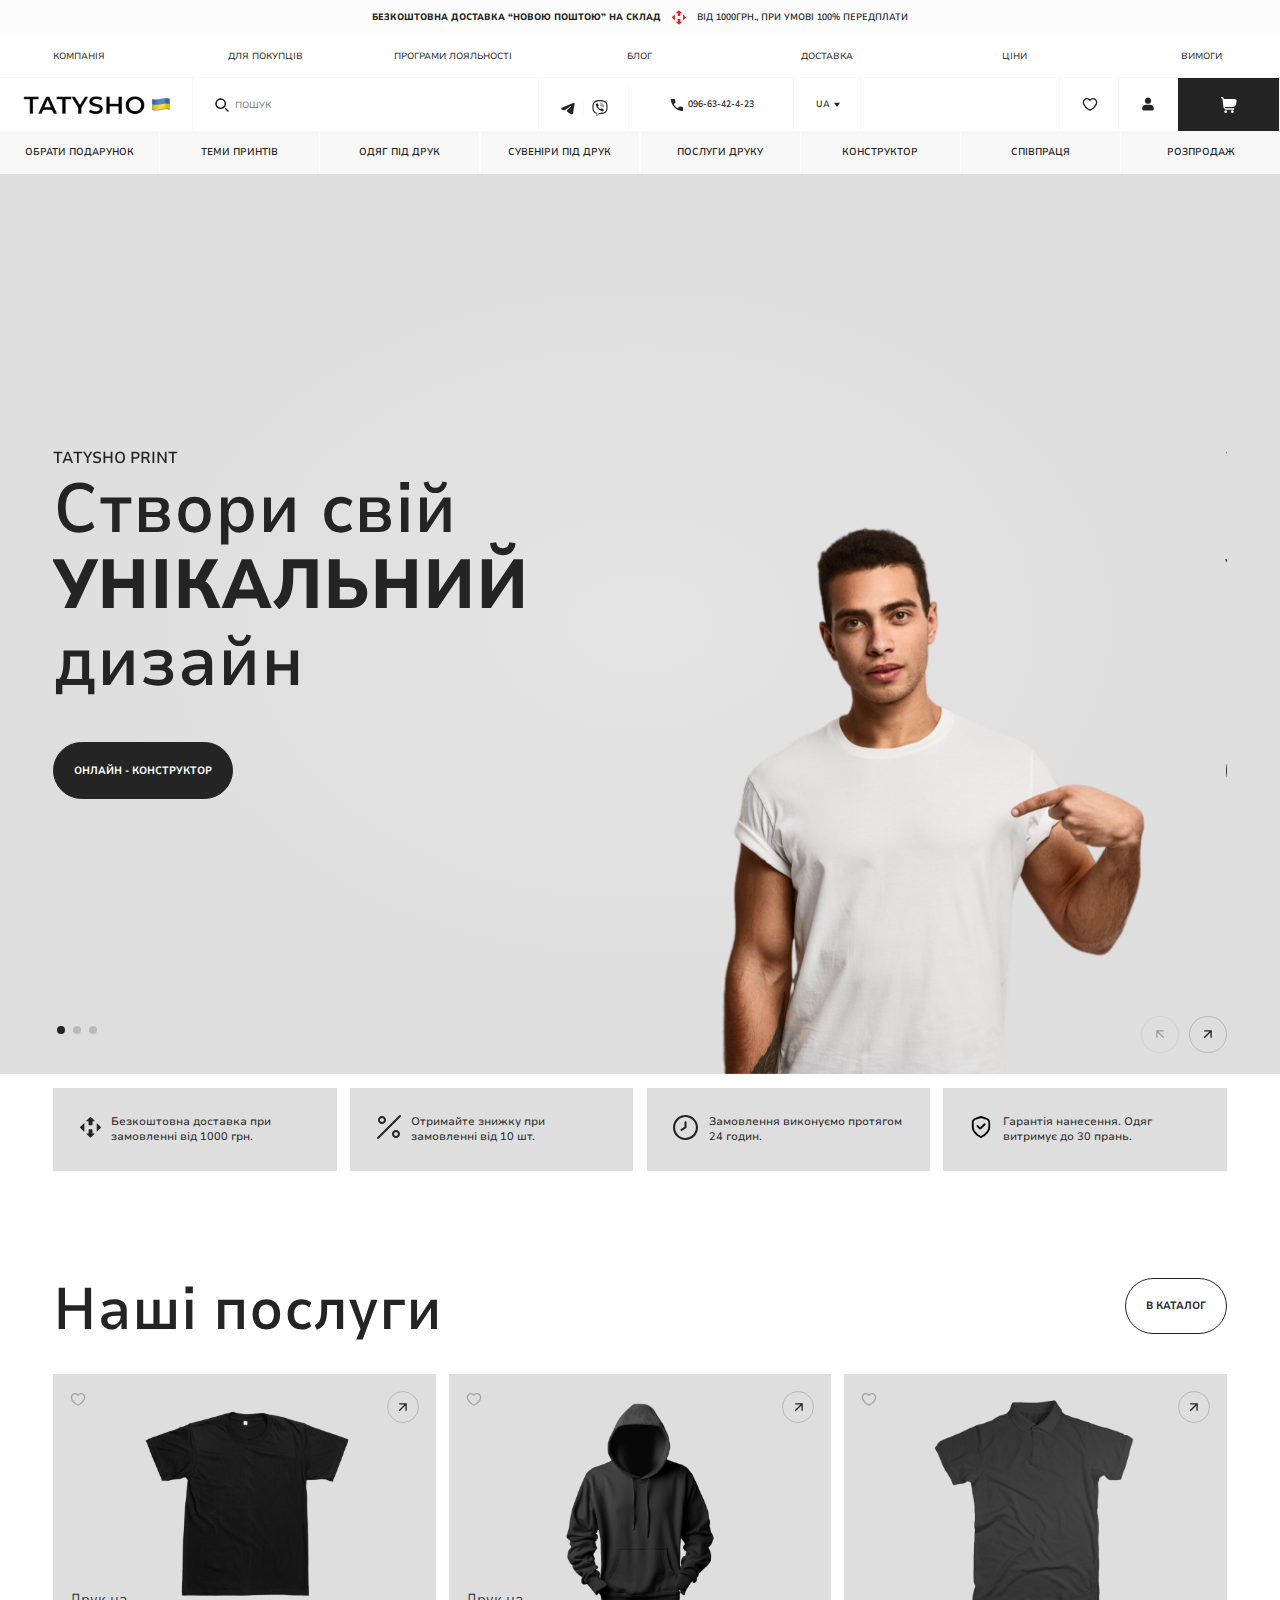
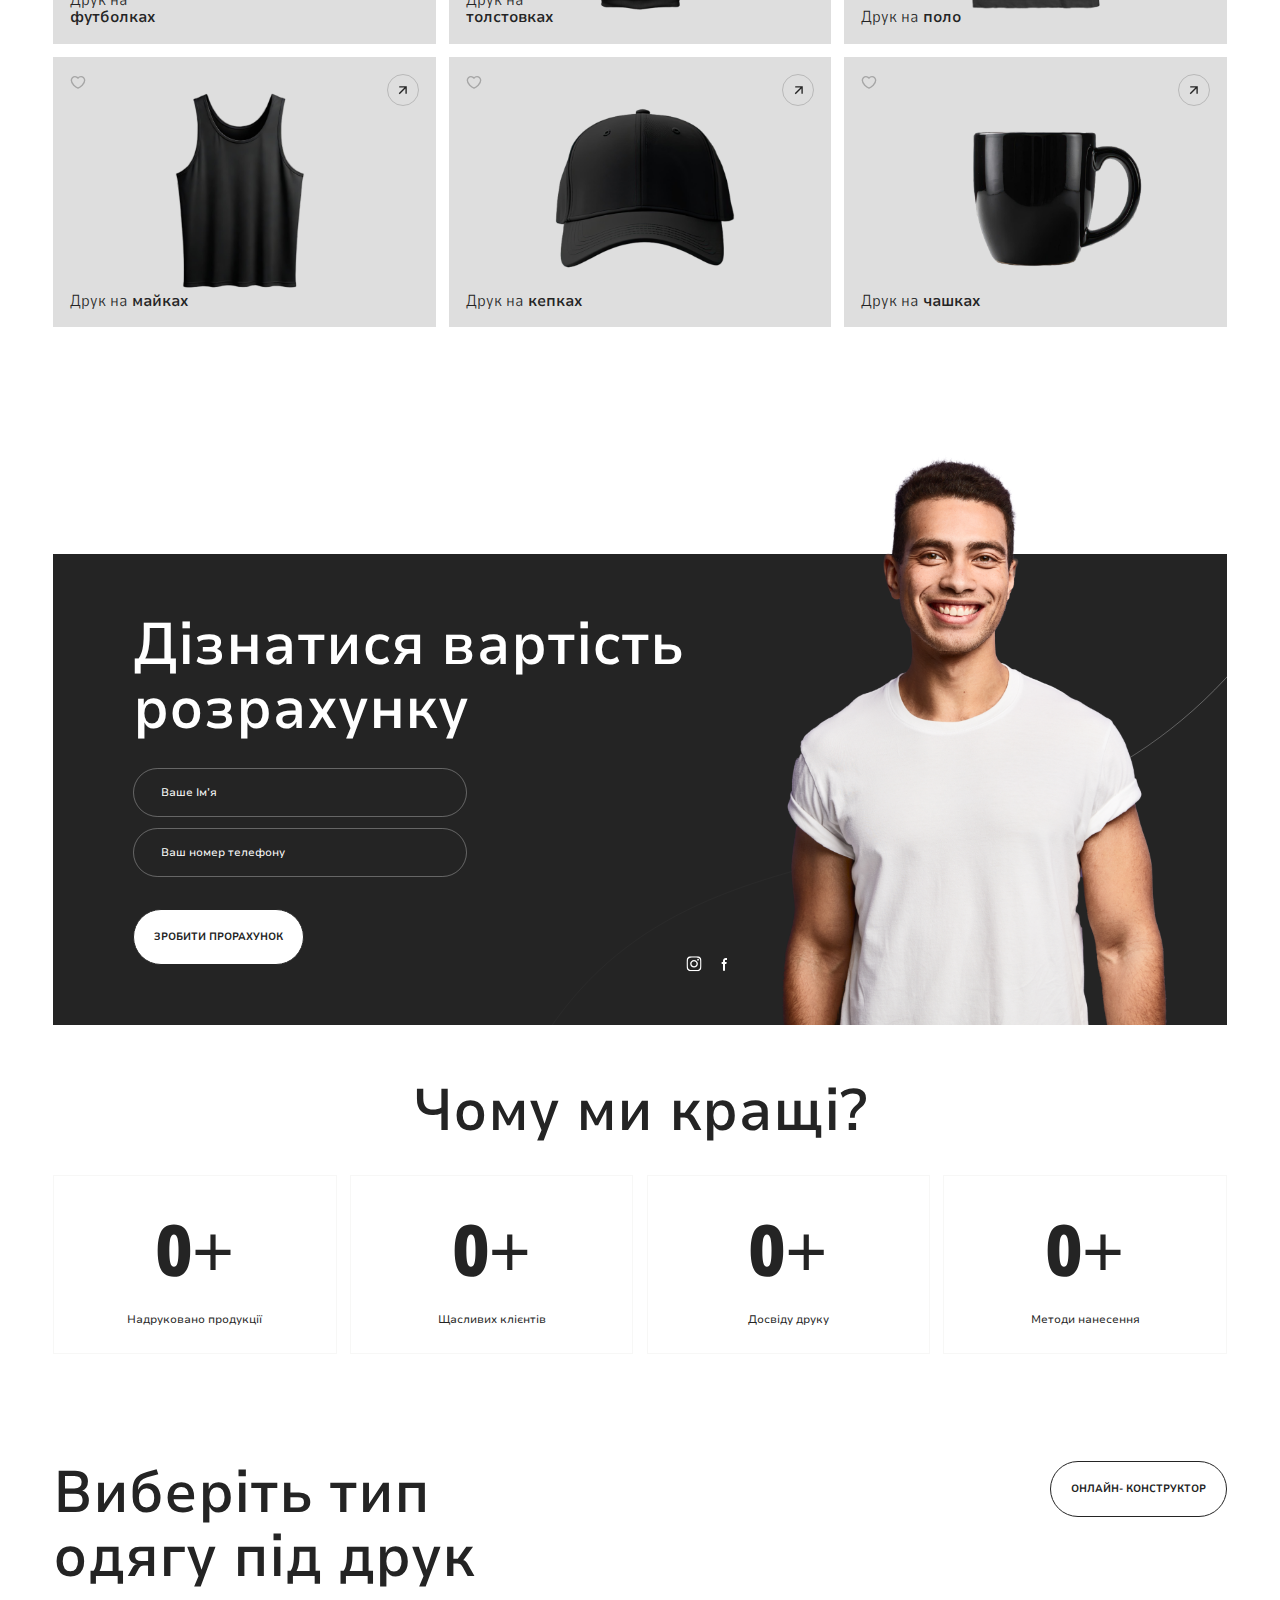
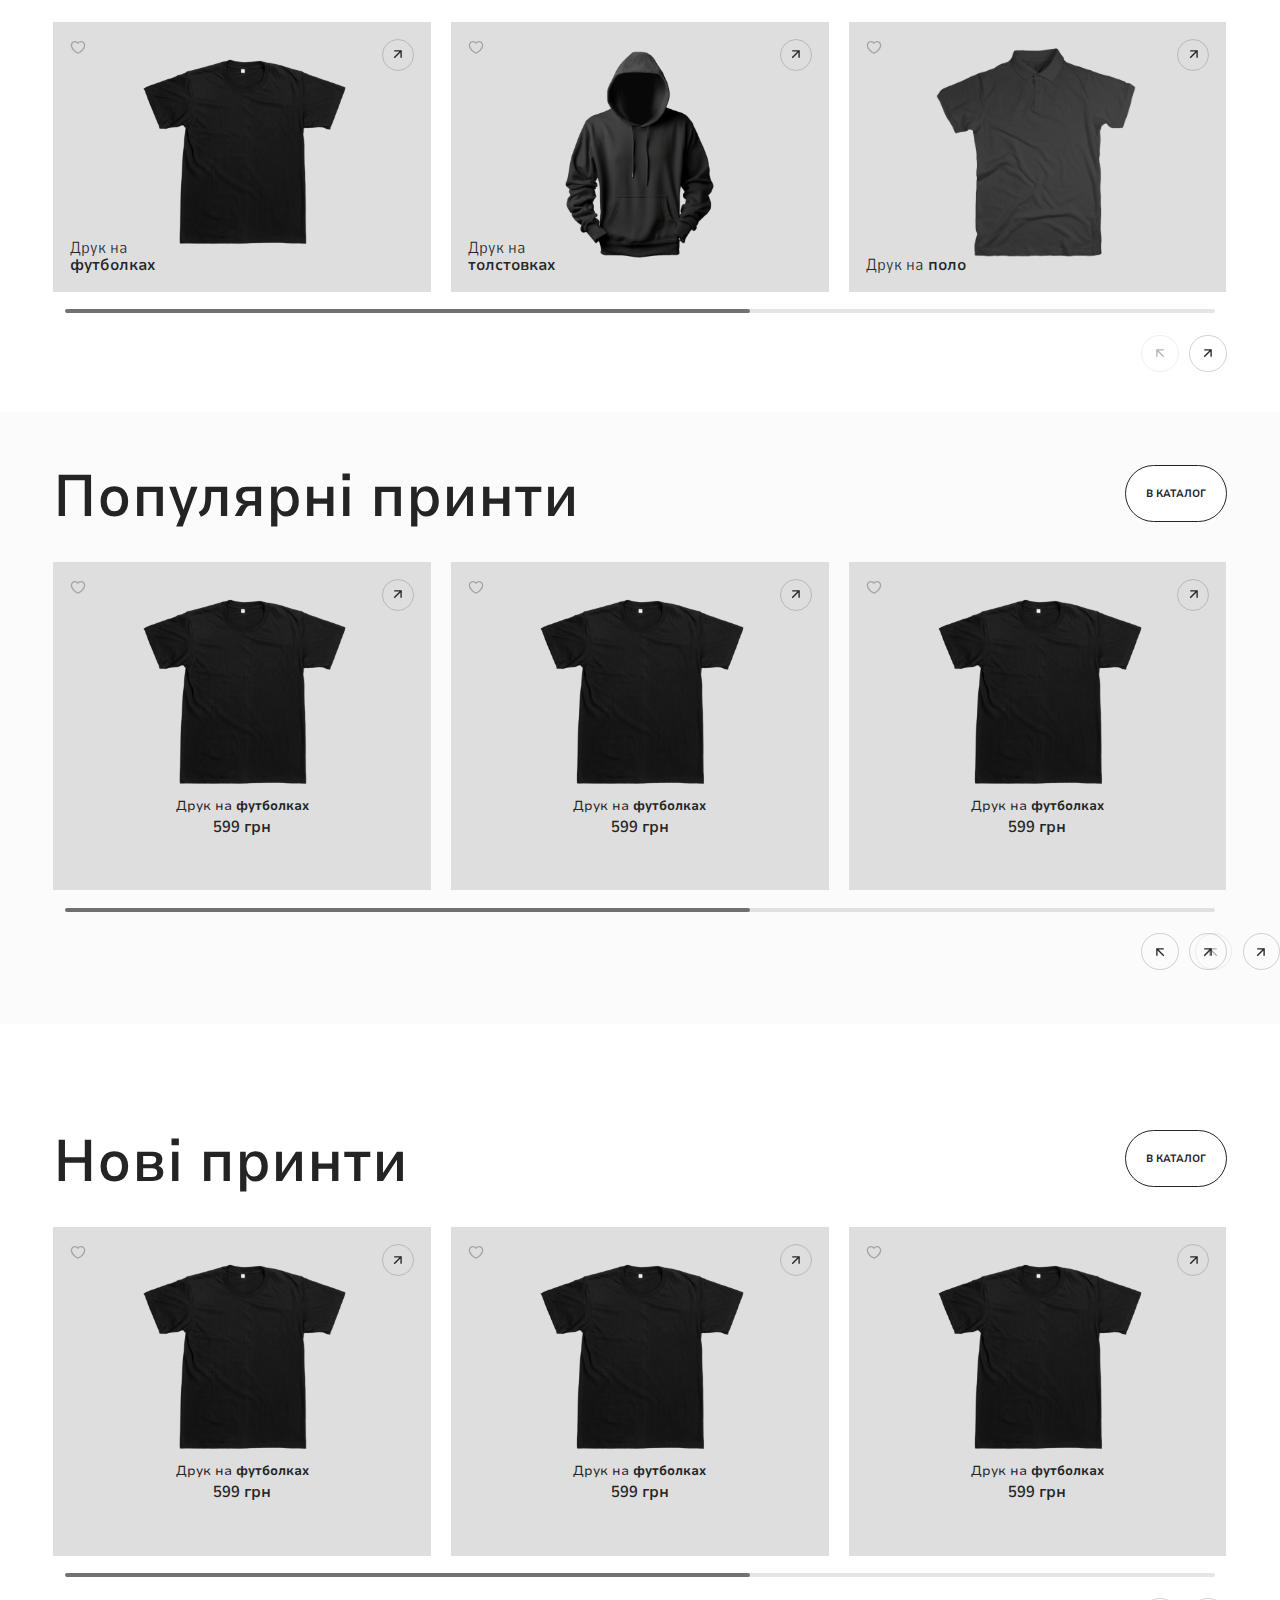
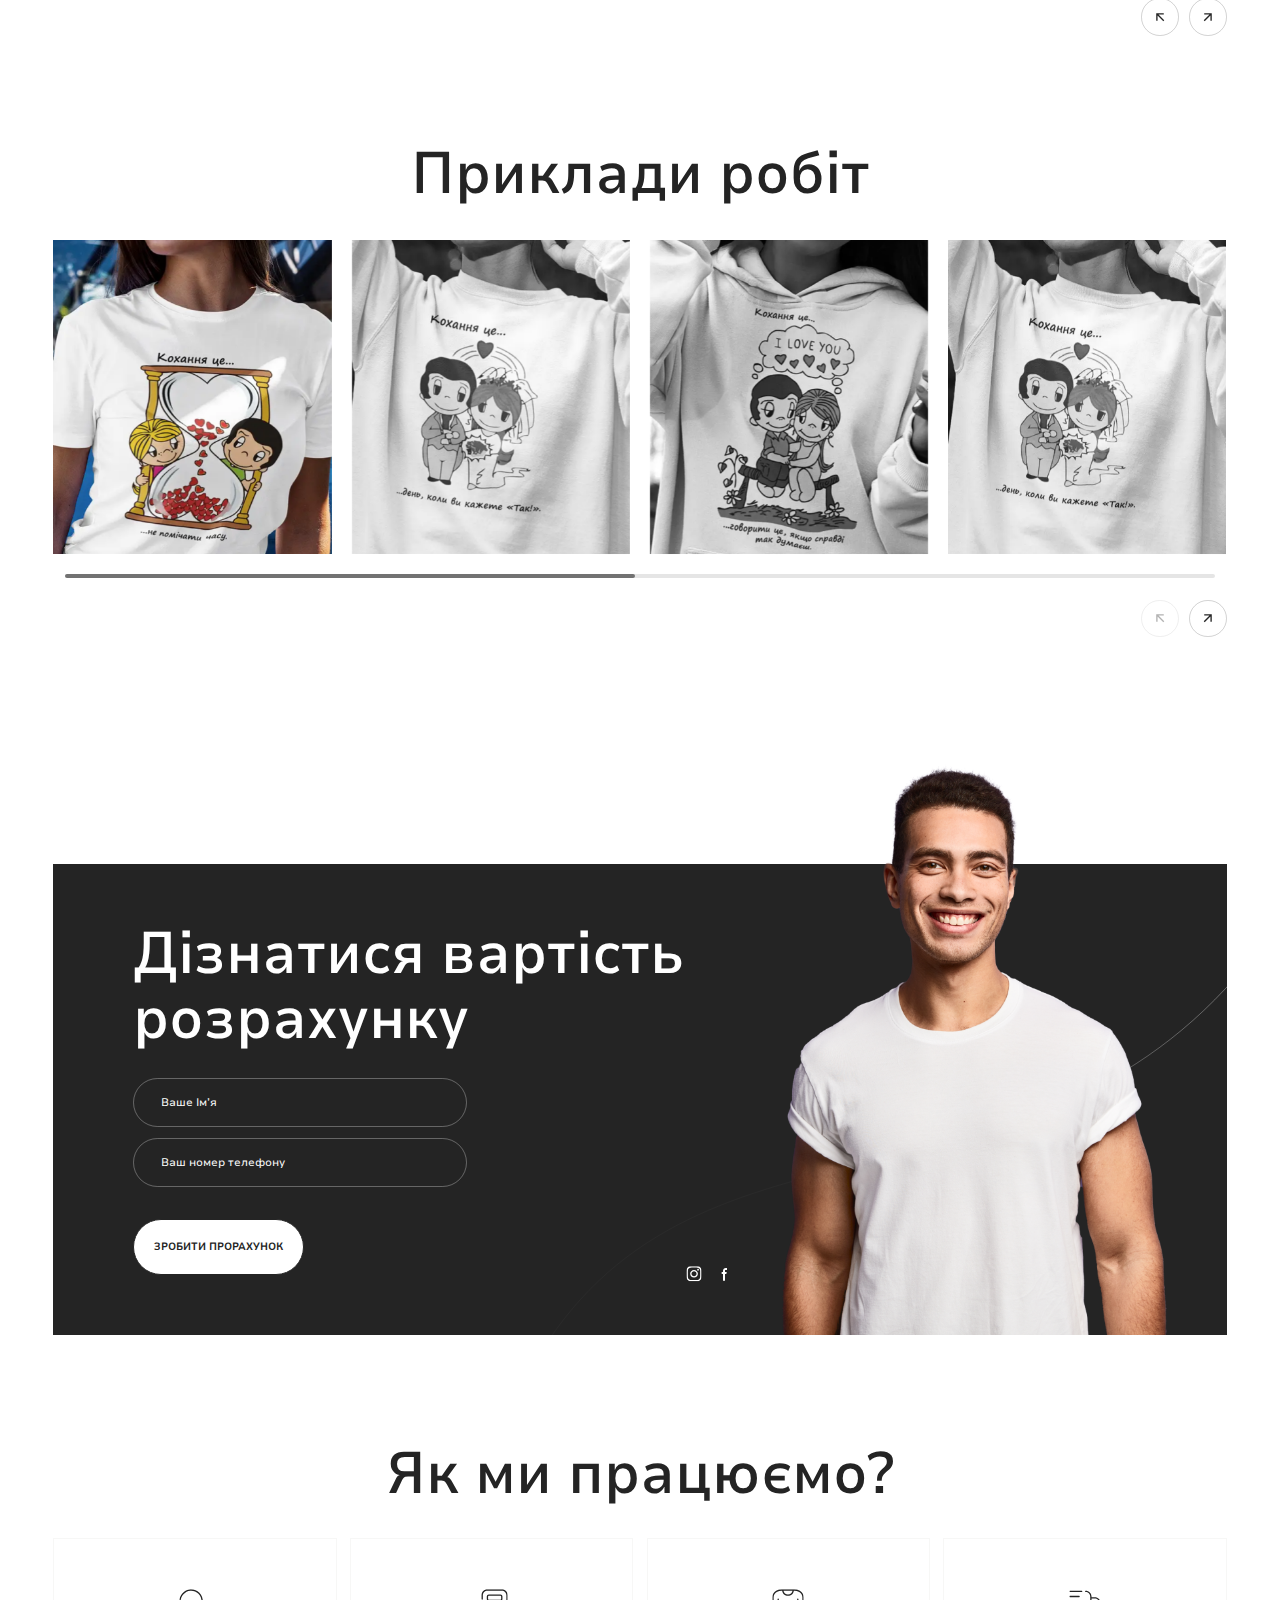
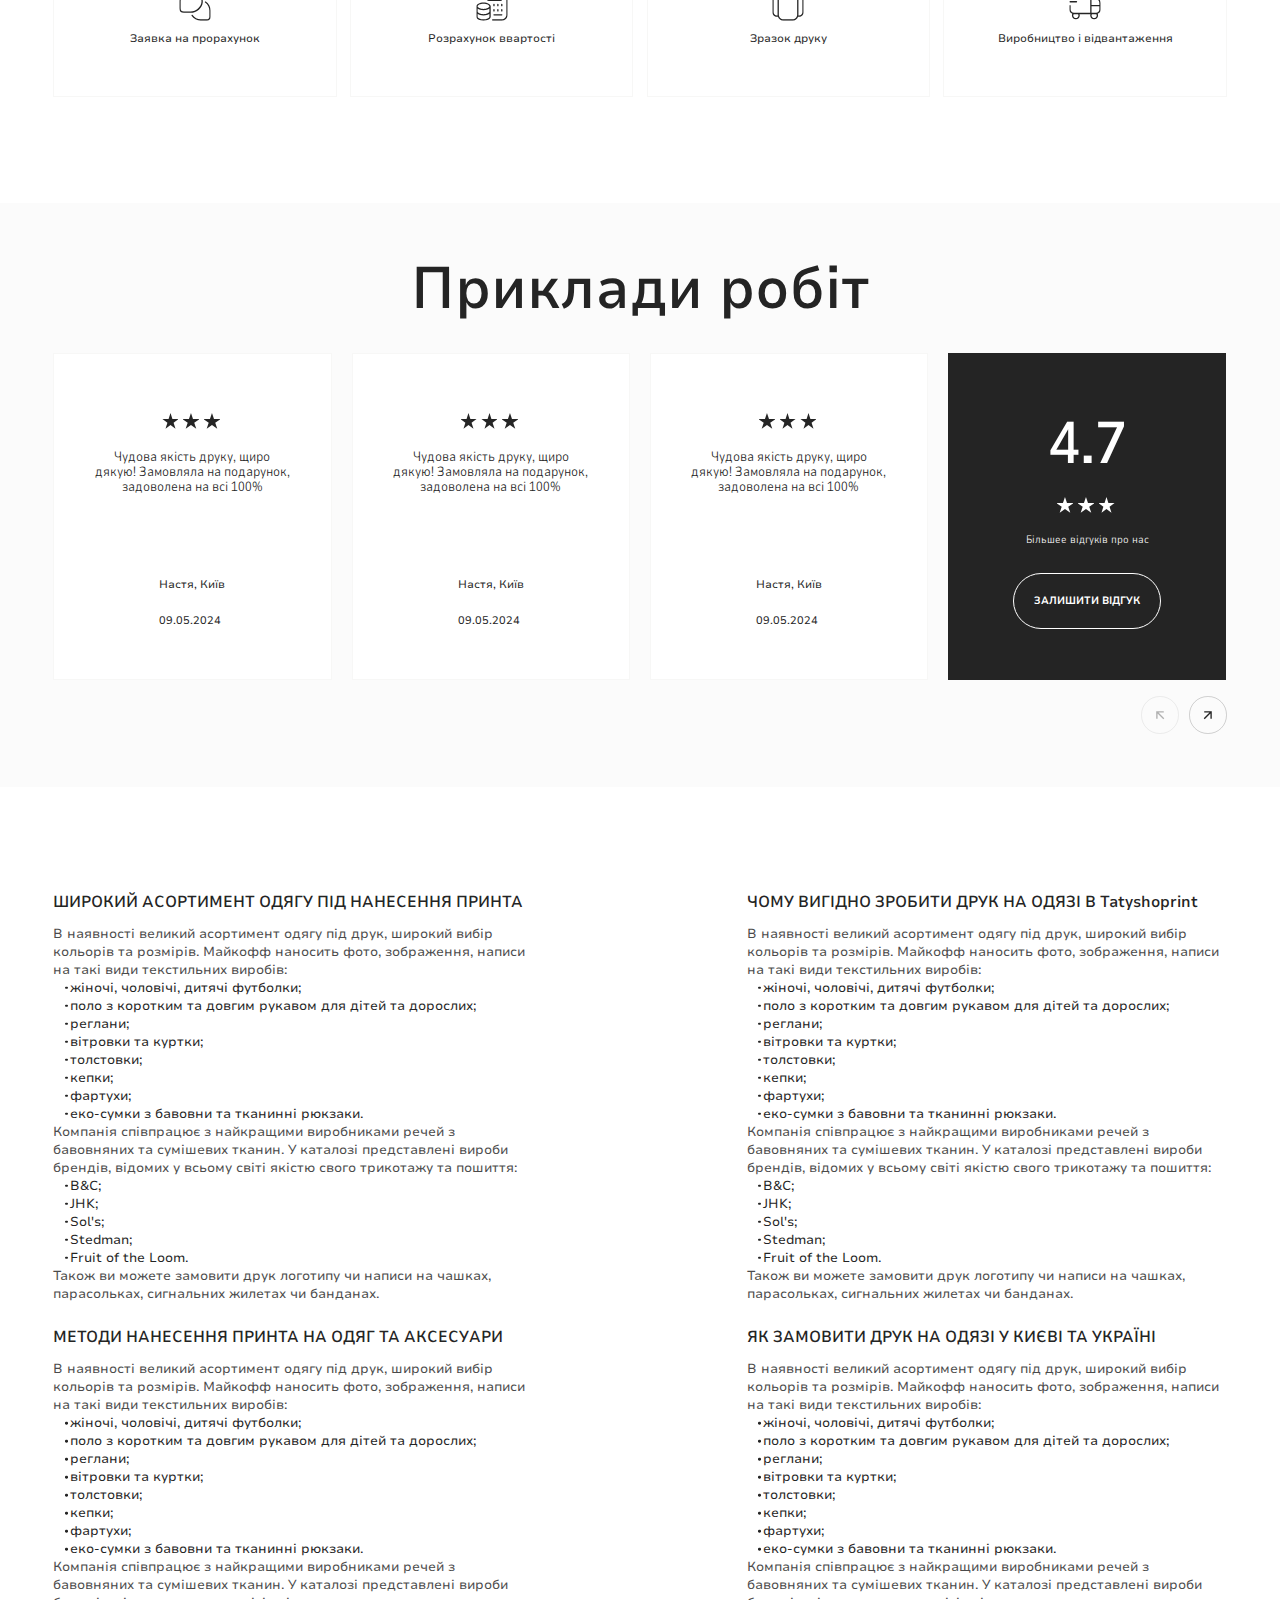
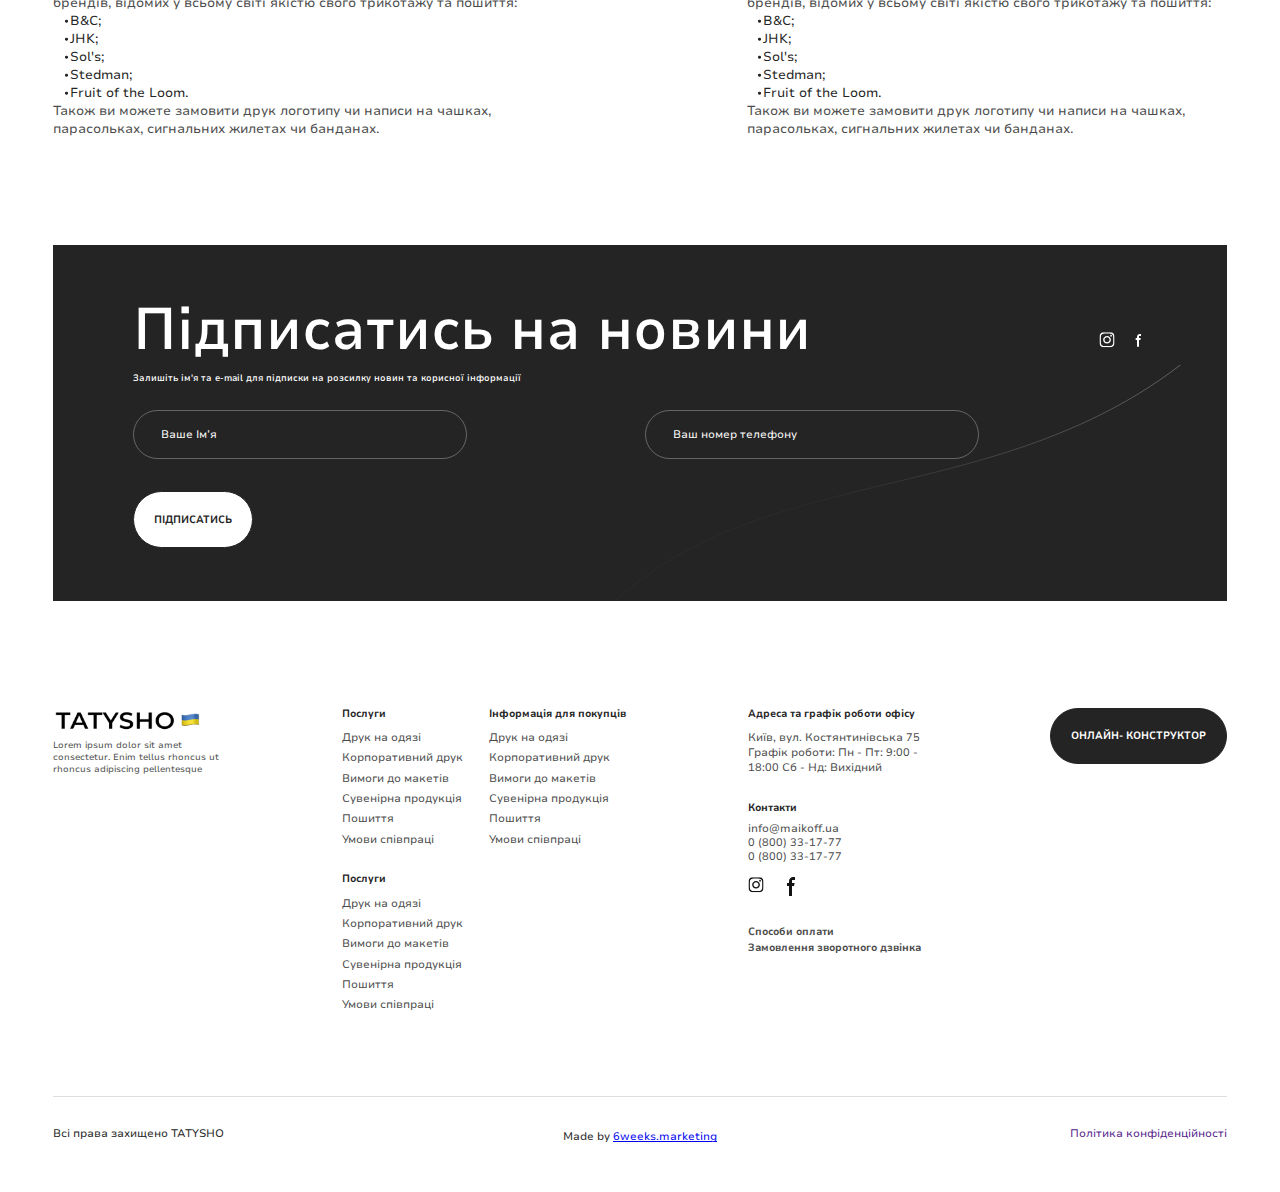
==== commit f5a9ffbc: "created product desktop" ====
--- a/index.html
+++ b/index.html
@@ -1009,11 +1009,14 @@
                 <div class="container services__container">
                     <div class="title__wrapper">
                         <h2 class="title">Популярні принти</h2>
-                        <a class="button" href="">В каталог</a>
-                    </div>
-                    <div class="swiper services__popular__slider services__swiper">
+                        <a class="button" href="#">В каталог</a>
+                    </div>
+                    <div class="swiper swiper-product" 
+                    data-next=".swiper-button-next--popular"
+                    data-prev=".swiper-button-prev--popular" 
+                    data-scrollbar=".swiper-scrollbar--popular">
                         <!-- Additional required wrapper -->
-                        <div class="swiper-wrapper swiper-wrapper--services__popular">
+                        <div class="swiper-wrapper swiper-wrapper--products">
                             <!-- Slides -->
                             <div class="swiper-slide">
                                 <div class="product">
@@ -1157,7 +1160,7 @@
                             </div>
                         </div>
                         <div class="swiper__buttons-services">
-                            <div class="swiper-button-prev swiper-button-prev--popular">
+                            <div class="swiper-button-prev swiper-button-prev--related">
                                 <div class="swiper__button">
                                     <svg width="100%" height="100%" viewBox="0 0 24 24" fill="none"
                                         xmlns="http://www.w3.org/2000/svg">
@@ -1167,7 +1170,7 @@
                                     </svg>
                                 </div>
                             </div>
-                            <div class="swiper-button-next swiper-button-next--popular">
+                            <div class="swiper-button-next swiper-button-next--related">
                                 <div class="swiper__button">
                                     <svg width="100%" height="100%" viewBox="0 0 24 24" fill="none"
                                         xmlns="http://www.w3.org/2000/svg">
@@ -1178,22 +1181,50 @@
                                 </div>
                             </div>
                         </div>
-                        <div class="swiper-scrollbar swiper-scrollbar--services-popular"></div>
-                    </div>
+                        <div class="swiper-scrollbar swiper-scrollbar--popular"></div>
+                    </div>
+                    <!-- Swiper navigation and scrollbar should be outside the main swiper container -->
+                    <div class="swiper__buttons-services">
+                        <div class="swiper-button-prev swiper-button-prev--popular">
+                            <div class="swiper__button">
+                                <svg width="100%" height="100%" viewBox="0 0 24 24" fill="none"
+                                    xmlns="http://www.w3.org/2000/svg">
+                                    <path
+                                        d="M16.95 18.364L8.34449 9.75847V17.6639L6.34338 17.6569V6.34315H17.6571V8.33719L9.7587 8.34426L18.3642 16.9497L16.95 18.364Z"
+                                        fill="#242424" />
+                                </svg>
+                            </div>
+                        </div>
+                        <div class="swiper-button-next swiper-button-next--popular">
+                            <div class="swiper__button">
+                                <svg width="100%" height="100%" viewBox="0 0 24 24" fill="none"
+                                    xmlns="http://www.w3.org/2000/svg">
+                                    <path
+                                        d="M7.05002 18.364L15.6555 9.75847V17.6639L17.6566 17.6569V6.34315H6.34291V8.33719L14.2413 8.34426L5.63581 16.9497L7.05002 18.364Z"
+                                        fill="#242424" />
+                                </svg>
+                            </div>
+                        </div>
+                    </div>
+                    <div class="swiper-scrollbar swiper-scrollbar-popular"></div>
                     <div class="button__services-wrapper">
-                        <a class="button button__services--mobile" href="">В каталог</a>
+                        <a class="button button__services--mobile" href="#">В каталог</a>
                     </div>
                 </div>
             </section>
+            
             <section class="products products--new">
                 <div class="container services__container">
                     <div class="title__wrapper">
                         <h2 class="title">Нові принти</h2>
                         <a class="button" href="">В каталог</a>
                     </div>
-                    <div class="swiper services__new__slider services__swiper services__swiper">
+                    <div class="swiper swiper-product" 
+                    data-next=".swiper-button-next--new"
+                    data-prev=".swiper-button-prev--new" 
+                    data-scrollbar=".swiper-scrollbar--new">
                         <!-- Additional required wrapper -->
-                        <div class="swiper-wrapper swiper-wrapper--services__new services__swiper">
+                        <div class="swiper-wrapper swiper-wrapper--products">
                             <!-- Slides -->
                             <div class="swiper-slide">
                                 <div class="product">
@@ -1307,10 +1338,37 @@
                                     </div>
                                 </div>
                             </div>
-
+                            <div class="swiper-slide">
+                                <div class="product">
+                                    <button class="product__list-btn--favourite">
+                                        <svg width="24" height="24" viewBox="0 0 24 24" fill="none"
+                                            xmlns="http://www.w3.org/2000/svg">
+                                            <path
+                                                d="M7.5 4C4.4625 4 2 6.4625 2 9.5C2 15 8.5 20 12 21.163C15.5 20 22 15 22 9.5C22 6.4625 19.5375 4 16.5 4C14.64 4 12.995 4.9235 12 6.337C11.4928 5.6146 10.8191 5.02505 10.0358 4.61824C9.25245 4.21144 8.38265 3.99938 7.5 4Z"
+                                                stroke="#242424" stroke-opacity="0.3" stroke-width="2"
+                                                stroke-linecap="round" stroke-linejoin="round" />
+                                        </svg>
+                                    </button>
+                                    <a class="product__list-btn--single" href="">
+                                        <svg width="9" height="9" viewBox="0 0 9 9" fill="none"
+                                            xmlns="http://www.w3.org/2000/svg">
+                                            <path
+                                                d="M1.70018 8.24264L7.43717 2.50565L7.43717 7.77595L8.77124 7.77124V0.228764H1.22877L1.22877 1.55812L6.49436 1.56284L0.757367 7.29983L1.70018 8.24264Z"
+                                                fill="#242424" />
+                                        </svg>
+                                    </a>
+                                    <a href="" class="product__list-img__link">
+                                        <img src="./img/tmp/футболка.png" alt="previe">
+                                    </a>
+                                    <div class="product__description">
+                                        <a class="product__title" href="">Друк на <strong>футболках</strong></a>
+                                        <span class="product__price">599 грн</span>
+                                    </div>
+                                </div>
+                            </div>
                         </div>
                         <div class="swiper__buttons-services">
-                            <div class="swiper-button-prev swiper-button-prev--new">
+                            <div class="swiper-button-prev swiper-button-prev--related">
                                 <div class="swiper__button">
                                     <svg width="100%" height="100%" viewBox="0 0 24 24" fill="none"
                                         xmlns="http://www.w3.org/2000/svg">
@@ -1330,9 +1388,8 @@
                                     </svg>
                                 </div>
                             </div>
-
-                        </div>
-                        <div class="swiper-scrollbar swiper-scrollbar--services-new"></div>
+                        </div>
+                        <div class="swiper-scrollbar swiper-scrollbar--new"></div>
                     </div>
                     <div class="button__services-wrapper">
                         <a class="button button__services--mobile" href="">В каталог</a>
--- a/css/style.css
+++ b/css/style.css
@@ -62,6 +62,7 @@
 th,
 td {
     margin: 0;
+    position: relative;
     padding: 0;
     border: 0;
     outline: 0;
@@ -107,6 +108,8 @@
     font-size: 1.6rem;
     color: var(--style2-242424);
 }
+
+
 
 
 a {
@@ -286,7 +289,19 @@
 
 ol,
 ul {
-    list-style: none;
+        list-style: disc;
+        line-height: normal;
+        padding-left: 20px;
+}
+header ol,
+ul, footer ol,
+ul {
+        list-style: none;
+        padding: 0;
+}
+
+p{
+    line-height: normal;
 }
 
 blockquote,
@@ -854,7 +869,7 @@
 
 
 
-.button {
+.button, button {
     border: 1px solid var(--style2-242424);
     border-radius: 4.7rem;
     padding: 3.2rem 3rem;
@@ -987,7 +1002,9 @@
     color: var(--style2-242424);
     max-width: 82rem;
 }
-
+h1.title{
+    max-width: 100%;
+}
 .services__list {
     display: grid;
     grid-template-columns: 1fr 1fr 1fr;
@@ -1222,7 +1239,7 @@
 }
 
 .services__swiper .swiper-wrapper,
-.cases__slider .swiper-wrapper {
+.cases__slider .swiper-wrapper, .swiper-wrapper--products {
     margin-bottom: 12rem;
 }
 
@@ -1278,6 +1295,10 @@
 .cases__slider .swiper-horizontal>.swiper-scrollbar,
 .swiper-scrollbar.swiper-scrollbar-horizontal {
     bottom: 8.8rem;
+}
+
+.swiper-products .swiper-scrollbar{
+    bottom: 8.8rem !important;
 }
 
 .button__cases-wrapper {
@@ -1881,6 +1902,7 @@
     background: var(--style1-f7f7f6);
     position: relative;
     cursor: pointer;
+    border-radius: 0;
 }
 
 .filters{
@@ -2326,12 +2348,599 @@
 }
 
 
+
+
+
+
+.product-single {
+}
+.product__single-content {
+    display: flex;
+    gap: 8rem;
+}
+
+.slider-container {
+    display: flex;
+    align-items: flex-start;
+    gap: 2rem;
+}
+.main-image {
+    padding: 9.7rem 14rem;
+    background: var(--style2-dedede);
+}
+.main-image img{
+    width: 44rem;
+    height: 58.5rem;
+}
+
+.thumbnail-container {
+    display: flex;
+    flex-direction: column;
+    gap: .8rem;
+}
+.thumbnail {
+    padding: 2.1rem 2.7rem;
+    border: .1rem solid var(--style2-dedede);
+    transition: all ease .3s;
+    background: var(--style2-dedede);
+    cursor: pointer;
+}
+.thumbnail img{
+    width: 7.1rem;
+    height: 9.4rem;
+}
+
+.product__article{
+    margin-bottom: 4rem;
+    display: block;
+}
+
+.product__info {
+}
+
+.product__sizes-top{
+    display: flex;
+    align-items: center;
+    gap: 3.2rem;
+    margin-bottom: 3.5rem;
+}
+
+.product__sizes-title {
+    font-family: var(--font-family);
+font-weight: 600;
+font-size: 2.4rem;
+line-height: 110%;
+color: var(--style2-242424);
+}
+
+
+.product__sizes-chart button{
+    font-family: var(--font-family);
+font-weight: 600;
+font-size: 1.8rem;
+line-height: 110%;
+border: 0;
+padding: 0;
+color: var(--style2-242424);
+font-weight: 200;
+text-decoration: underline;
+text-decoration-skip-ink: none;
+}
+.product__sizes-options {
+    display: flex;
+    align-items: center;
+    gap: 1.2rem;
+    margin-bottom: 4.8rem;
+}
+.product__sizes-option {
+    display: flex;
+    align-items: center;
+    justify-content: center;
+    border: 1px solid rgba(36, 36, 36, 0.2);
+    border-radius: .8rem;
+    height: 5rem;
+    min-width: 5.5rem;
+    padding: 0 1.2rem;
+    font-family: var(--font-family);
+    font-weight: 400;
+    font-size: 2.4rem;
+    line-height: 110%;
+    text-align: center;
+    position: relative;
+    color: var(--style2-242424);
+    transition: all .3s ease;
+}
+
+.product__sizes-option--selected {
+    background: var(--style2-242424);
+    color: var(--style1-ffffff);
+}
+
+
+
+
+.product__sizes-option--none::after{
+    content: '';
+    position: absolute;
+    left: 50%;
+    transform: translateX(-50%);
+    bottom: -1.2rem;
+    background-image: url('../img/icons/sms.svg');
+    background-position: center;
+    background-repeat: no-repeat;
+    background-size: cover;
+    width: 2.4rem;
+    height: 2.4rem;
+}
+
+.product__sizes-option--none{
+    color: rgba(36, 36, 36, 0.2)
+}
+
+
+
+.product__colors-title {
+    font-family: var(--font-family);
+font-weight: 600;
+font-size: 2.4rem;
+line-height: 110%;
+color: var(--style2-242424);
+margin-bottom: 2.8rem;
+}
+
+.product__colors-title span{
+    font-family: var(--font-family);
+font-weight: 400;
+font-size: 1.6rem;
+line-height: 110%;
+color: var(--style2-242424);
+}
+.product__colors-options {
+    display: flex;
+    align-items: center;
+    gap: 1.6rem;
+    margin-bottom: 4.2rem;
+}
+.product__colors-option {
+    width: 3.2rem;
+    height: 3.2rem;
+    position: relative;
+    padding: 0;
+    border: none;
+    box-shadow: 0 1px 4px 0 rgba(0, 0, 0, 0.1);
+}
+
+.product__colors-option--selected{
+    border: 2px solid var(--style2-dedede);
+}
+.product__colors-option::after{
+    content: '';
+    position: absolute;
+    left: 50%;
+    top: 50%;
+    transform: translate(-50%, -50%);
+    right: 0;
+    opacity: 0;
+    transition: all .3s ease;
+    background-image: url('../img/icons/verify.svg');
+    background-position: center;
+    background-repeat: no-repeat;
+    background-size: cover;
+    width: 1.6rem;
+    height: 1.6rem;
+}
+
+.product__colors-option--selected::after{
+    opacity: 1;
+}
+
+.product__customize-button {
+    margin-bottom: 4.8rem;
+}
+.product__quantity {
+    display: flex;
+    align-items: center;
+    margin-bottom: 2.7rem;
+}
+.product__quantity-title {
+    margin-right: 2.4rem;
+    font-family: var(--font-family);
+font-weight: 600;
+font-size: 2.4rem;
+line-height: 110%;
+color: var(--style2-242424);
+}
+.product__quantity-controls {
+    display: flex;
+    align-items: center;
+}
+.product__quantity-control {
+    border: 1px solid var(--f8f8f8);
+    padding: 0;
+    border-radius: 0;
+width: 2.4rem;
+height: 3.1rem;
+background: var(--style1-f7f7f6);
+transition: all .3s ease;
+}
+.product__quantity-input {
+    text-align: center;
+    border: 1px solid var(--f8f8f8);
+height: 3.1rem;
+width: 3.7rem;
+
+}
+
+
+.product__price {
+    display: flex;
+    gap: 6rem;
+    margin-bottom: 2.4rem;
+}
+.product__price-current {
+    font-family: var(--font-family);
+    font-weight: 600;
+    font-size: 4.8rem;
+    line-height: 110%;
+    color: var(--style2-242424);
+}
+.product__price-old {
+    font-family: var(--font-family);
+font-weight: 600;
+font-size: 1.6rem;
+line-height: 110%;
+text-decoration: line-through;
+color: #9e9e9e;
+}
+.product__price-left, .product__price-right, .product__price-right button{
+    width: 100%;
+}
+.product__price-right button{
+    background: var(--style2-242424);
+    
+color: var(--style1-ffffff);
+}
+.product__price-note {
+    font-family: var(--font-family);
+font-weight: 300;
+font-size: 1.3rem;
+margin-top: .8rem;
+line-height: 110%;
+color: rgba(37, 37, 37, 0.8);
+}
+.product__actions {
+    display: flex;
+    position: relative;
+}
+.product__actions-phone {
+    padding: 2.4rem;
+    border: 1px solid rgba(36, 36, 36, 0.2);
+border-radius: 4.7rem;
+width: 100%;
+}
+.product__actions-oneclick {
+    position: absolute;
+    right: 0;
+    padding: 0 2.4rem;
+    height: 100%;
+}
+.product__info .phone__label{
+    margin-top: 1.6rem;
+    display: block;
+    font-family: var(--font-family);
+font-weight: 300;
+font-size: 1.3rem;
+line-height: 110%;
+color: rgba(37, 37, 37, 0.8);
+}
+
+
+
+.products--other{
+    margin-bottom: 8rem;
+    margin-top: 18rem;
+}
+
+.products--related{
+    padding: 8rem 0 ;
+    background: #fbfbfb;
+    margin-bottom: 8rem;
+}
+.products--viewed{
+    margin-bottom: 12rem;
+}
+
+
+.tabs {
+    display: flex;
+    margin-bottom: 8rem;
+    justify-content: space-between;
+}
+
+.tabs__tab {
+    width: 100%;
+    text-align: center;
+    cursor: pointer;
+    padding: .8rem 0 2.4rem;
+    transition: all .3s ease;
+    border-bottom: 1px solid var(--style1-f7f7f6);
+}
+.tabs__tab--active {
+    font-weight: 600;
+    border-bottom: 1px solid var(--style1-121212);
+}
+.tabs__content {
+    opacity: 0;
+    height: 0;
+    overflow: hidden;
+    transition: opacity 0.5s ease, height 0.5s ease;
+}
+.tabs__content--active {
+            opacity: 1;
+            height: auto;
+}
   
 
 
+
+
+
+
+/*popup*/
+
+.body--lock{
+    overflow: hidden;
+}
+
+.popup {
+    position: fixed;
+    width: 100%;
+    height: 100%;
+    background-color: #0000008e;
+    inset: 0;
+    opacity: 1;
+    z-index: 5;
+    left: 0 !important;
+    visibility: hidden;
+    overflow-y: auto;
+    overflow-x: hidden;
+    transition: all 0.5s ease ;
+}
+.popup.active{
+    opacity: 1;
+    visibility: visible;
+}
+.popup.active .popup__content{
+    opacity: 1;
+    transform: translateX(0);
+} 
+.popup__body {
+    min-height: 100%;
+    display: flex;
+    align-items: center;
+    justify-content: center;
+    padding: 30px 10px;
+}
+.popup__content {
+    background-color: #fff;
+    max-width: 800px;
+    padding: 30px;
+    transition: all 0.5s ease ;
+    opacity: 0;
+    transform: translateY(-100%);
+}
+.popup.active .popup__content{
+    top: 0%;
+}
+
+
+
+
+.popup__content--size {
+    color: #fff;
+    background: var(--style2-242424);
+    max-width: 73.7rem;
+    padding: 15rem 3.2rem 45.5rem 3.2rem;
+    position: relative;
+}
+
+.popup__content--size::after{
+    content: '';
+    background-image: url('../img/icons/line-popup-size.svg');
+    position: absolute;
+    height: 57.7rem;
+    background-position: center;
+    background-repeat: no-repeat;
+    background-size: cover;
+    width: 100%;
+    z-index: -1;
+    bottom: 0;
+    left: 0;
+    right: 0;
+}
+
+.popup__size-title {
+    font-family: var(--font-family);
+font-weight: 600;
+font-size: 5.6rem;
+line-height: 110%;
+text-align: center;
+color: var(--style1-ffffff);
+}
+.size__title{
+    margin: 6.4rem 0;
+    padding: 3rem;
+    background: var(--f8f8f8);
+    font-family: var(--font-family);
+font-weight: 600;
+font-size: 5.6rem;
+line-height: 110%;
+text-align: center;
+color: #000;
+}
+.size__description p{
+    font-family: var(--font-family);
+    font-weight: 600;
+    font-size: 2.4rem;
+    line-height: 110%;
+    text-align: center;
+    color: var(--style1-ffffff);    
+}
+.size__description{
+    margin-bottom: 6.4rem;
+}
+.form__size {
+    display: flex;
+    flex-direction: column;
+    gap: 2.4rem;
+    max-width: 50rem;
+    margin: 0 auto;
+}
+.input__wrapper{
+    width: 100%;
+}
+
+.popup--size .input__wrapper input {
+    width: 100%;
+    font-family: var(--font-family);
+font-weight: 400;
+font-size: 1.6rem;
+line-height: 110%;
+color: var(--style1-ffffff);
+}
+
+.form__size-button {
+    width: 100%;
+}
+
+
+
+.popup__content--measurements {
+    max-width: 121.6rem;
+    padding: 12rem 3.2rem 33.6rem;
+}
+.product-measurements__title {
+    font-family: var(--font-family);
+    font-weight: 600;
+    font-size: 5.6rem;
+    line-height: 110%;
+    text-align: center;
+    color: var(--style1-252525);
+    margin-bottom: 2.8rem;
+}
+.product-measurements__image-wrapper {
+    width: 41.6rem;
+height: 55.3rem;
+margin: 0 auto;
+margin-bottom: 6.5rem;
+}
+.product-measurements__image {
+    width: 100%;
+    height: 100%;
+}
+.product-measurements__table{
+    margin-bottom: 5.4rem;
+}
+.product-measurements__table th{
+    padding-bottom: 1.6rem;
+    font-family: var(--font-family);
+font-weight: 400;
+font-size: 2rem;
+line-height: 110%;
+text-align: center;
+color: var(--style2-242424);
+}
+
+.product-measurements__table .title{
+    font-family: var(--font-family);
+font-weight: 600;
+font-size: 2.4rem;
+line-height: 110%;
+text-align: center;
+color: var(--style1-252525);
+ }
+
+
+.product-measurements__table .title--first {
+    padding: 1.4rem 1.9rem;
+}
+.product-measurements__table .title--second {
+    padding: 1.4rem  4.8rem ;
+}
+ .product-measurements__table .item{
+    padding: 1.8rem 3rem;
+    font-family: var(--font-family);
+font-weight: 400;
+font-size: 2rem;
+line-height: 110%;
+text-align: center;
+color: #616161;
+ }
+
+ .product-measurements__table tbody{
+    position: relative;
+ }
+
+ .product-measurements__table tbody::after{
+    content: '';
+    background-image: url('../img/icons/table-horisont.svg');
+    position: absolute;
+    height: .2rem;
+    width: 100%;
+    left: 0;
+    top: 50%;
+    transform: translateY(-50%);
+    background-position: center;
+    background-repeat: no-repeat;
+    background-size: cover;
+ }
+
+ .product-measurements__table tbody tr:first-child > td:after{
+    content: '';
+    background-image: url('../img/icons/table-vertical.svg');
+    position: absolute;
+    height: 200%;
+    width: .2rem;
+    left: 0;
+    top: 0;
+    background-position: center;
+    background-repeat: no-repeat;
+    background-size: cover;
+ }
+
+ .product-measurements__table tbody tr:first-child > td.title--first:after{
+    display: none;
+ }
+
+ .product-measurements__table tbody tr:first-child > td:last-child::before{
+    content: '';
+    background-image: url('../img/icons/table-vertical.svg');
+    position: absolute;
+    height: 200%;
+    width: .2rem;
+    right: 0;
+    top: 0;
+    background-position: center;
+    background-repeat: no-repeat;
+    background-size: cover;
+ }
+ .product-measurements__note{
+    font-family: var(--font-family);
+    font-weight: 600;
+    font-size: 1.6rem;
+    line-height: 110%;
+    color: var(--style2-242424);
+ }
+
+ 
+
 /*MEDIA*/
 
 @media (max-width: 1024px) {
+    .title__wrapper button, .title__wrapper a{
+        display: none;
+
+    }
     .products__list, .catalog__content--full .products__list{
         grid-template-columns: 1fr;
     }
@@ -2365,6 +2974,7 @@
     button,
     .button {
         padding: 2.5rem 3rem;
+
     }
 
     .main .button,
@@ -2830,6 +3440,7 @@
     .title {
         font-size: 4.8rem;
     }
+    
 
     .services__top .button {
         display: none;
@@ -3117,10 +3728,14 @@
     color: #6c6c6c;
 }
 
-.button:hover {
+.button:hover, .product__sizes-option:hover, .product__quantity-control:hover, .product__actions-oneclick:hover {
     color: var(--f8f8f8);
     background: var(--style2-242424);
 }
+.product__quantity-control:hover {
+    border: 1px solid var(--style2-242424);
+}
+
 
 svg path,
 button,
@@ -3177,7 +3792,7 @@
 }
 
 
-.product:hover, .services__item:hover{
+.product:hover, .services__item:hover, .thumbnail:hover{
     border: 1px solid var(--style1-121212);
 }
 
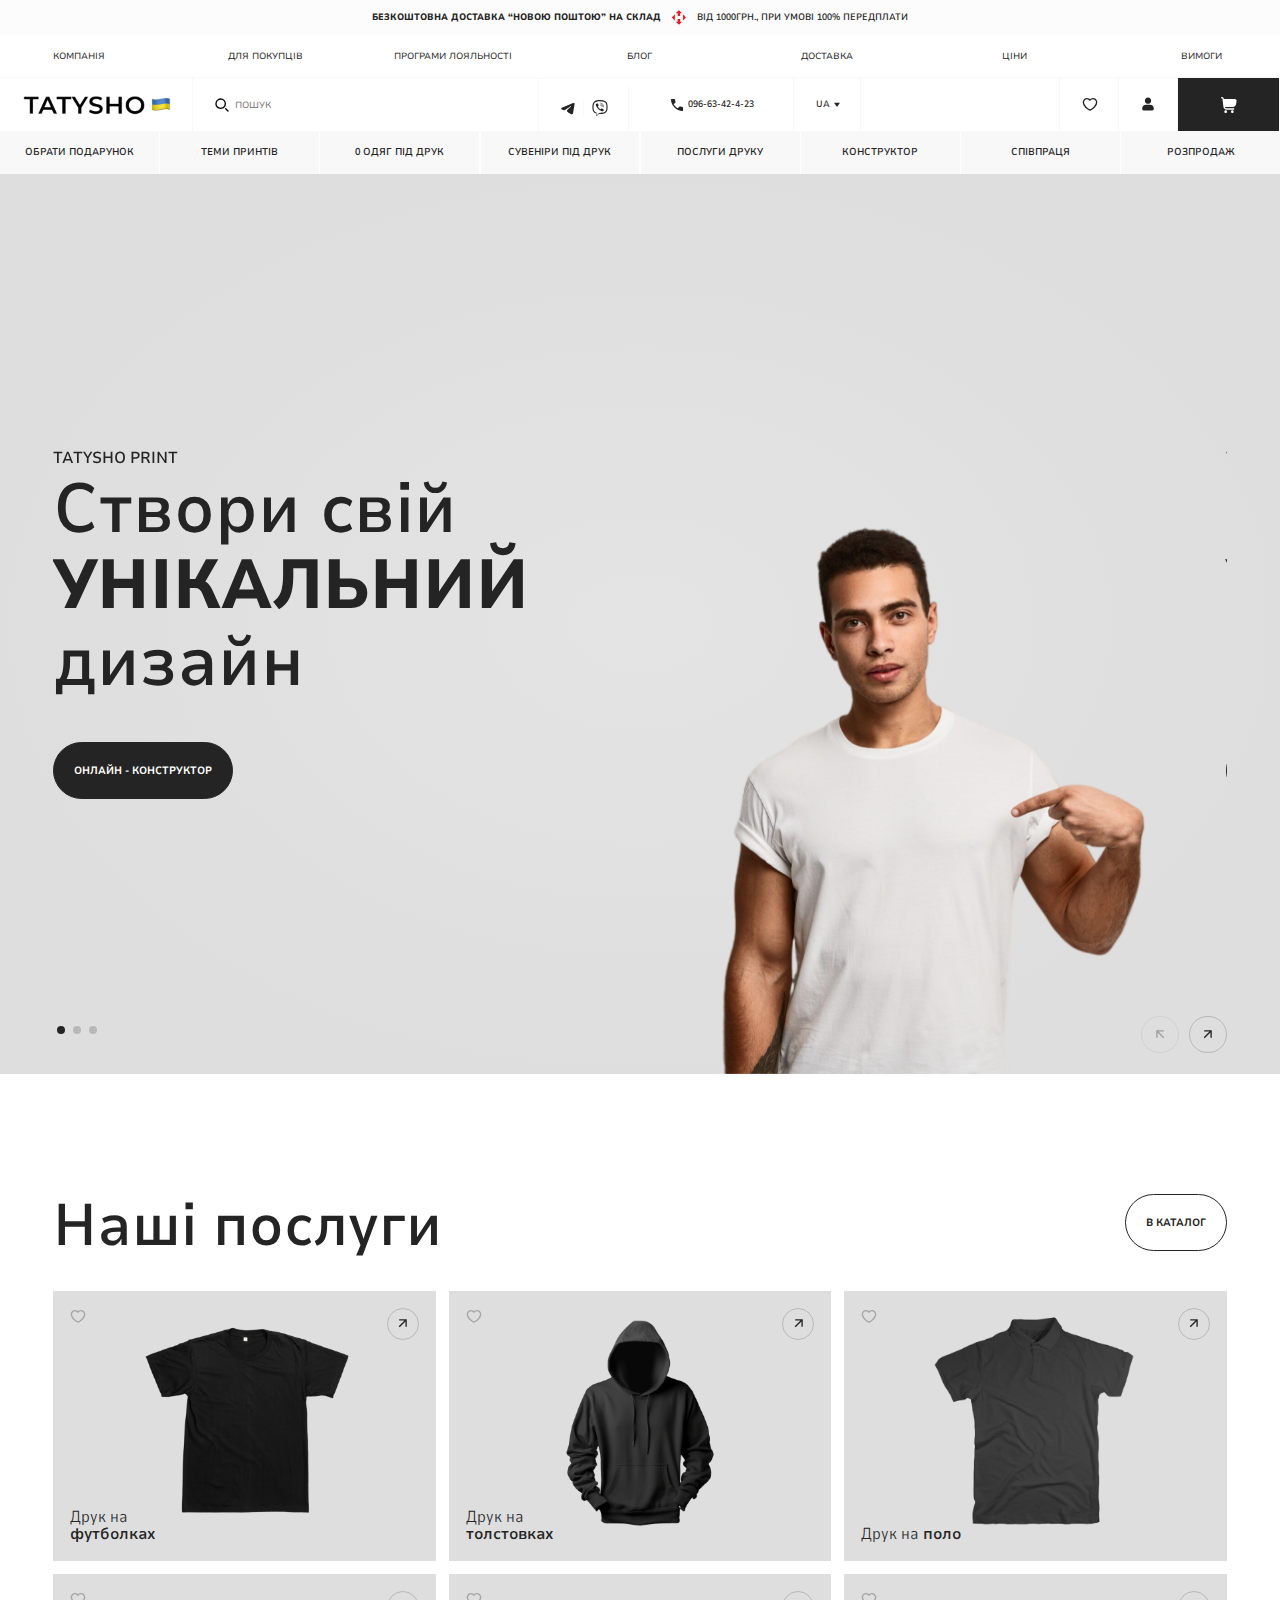
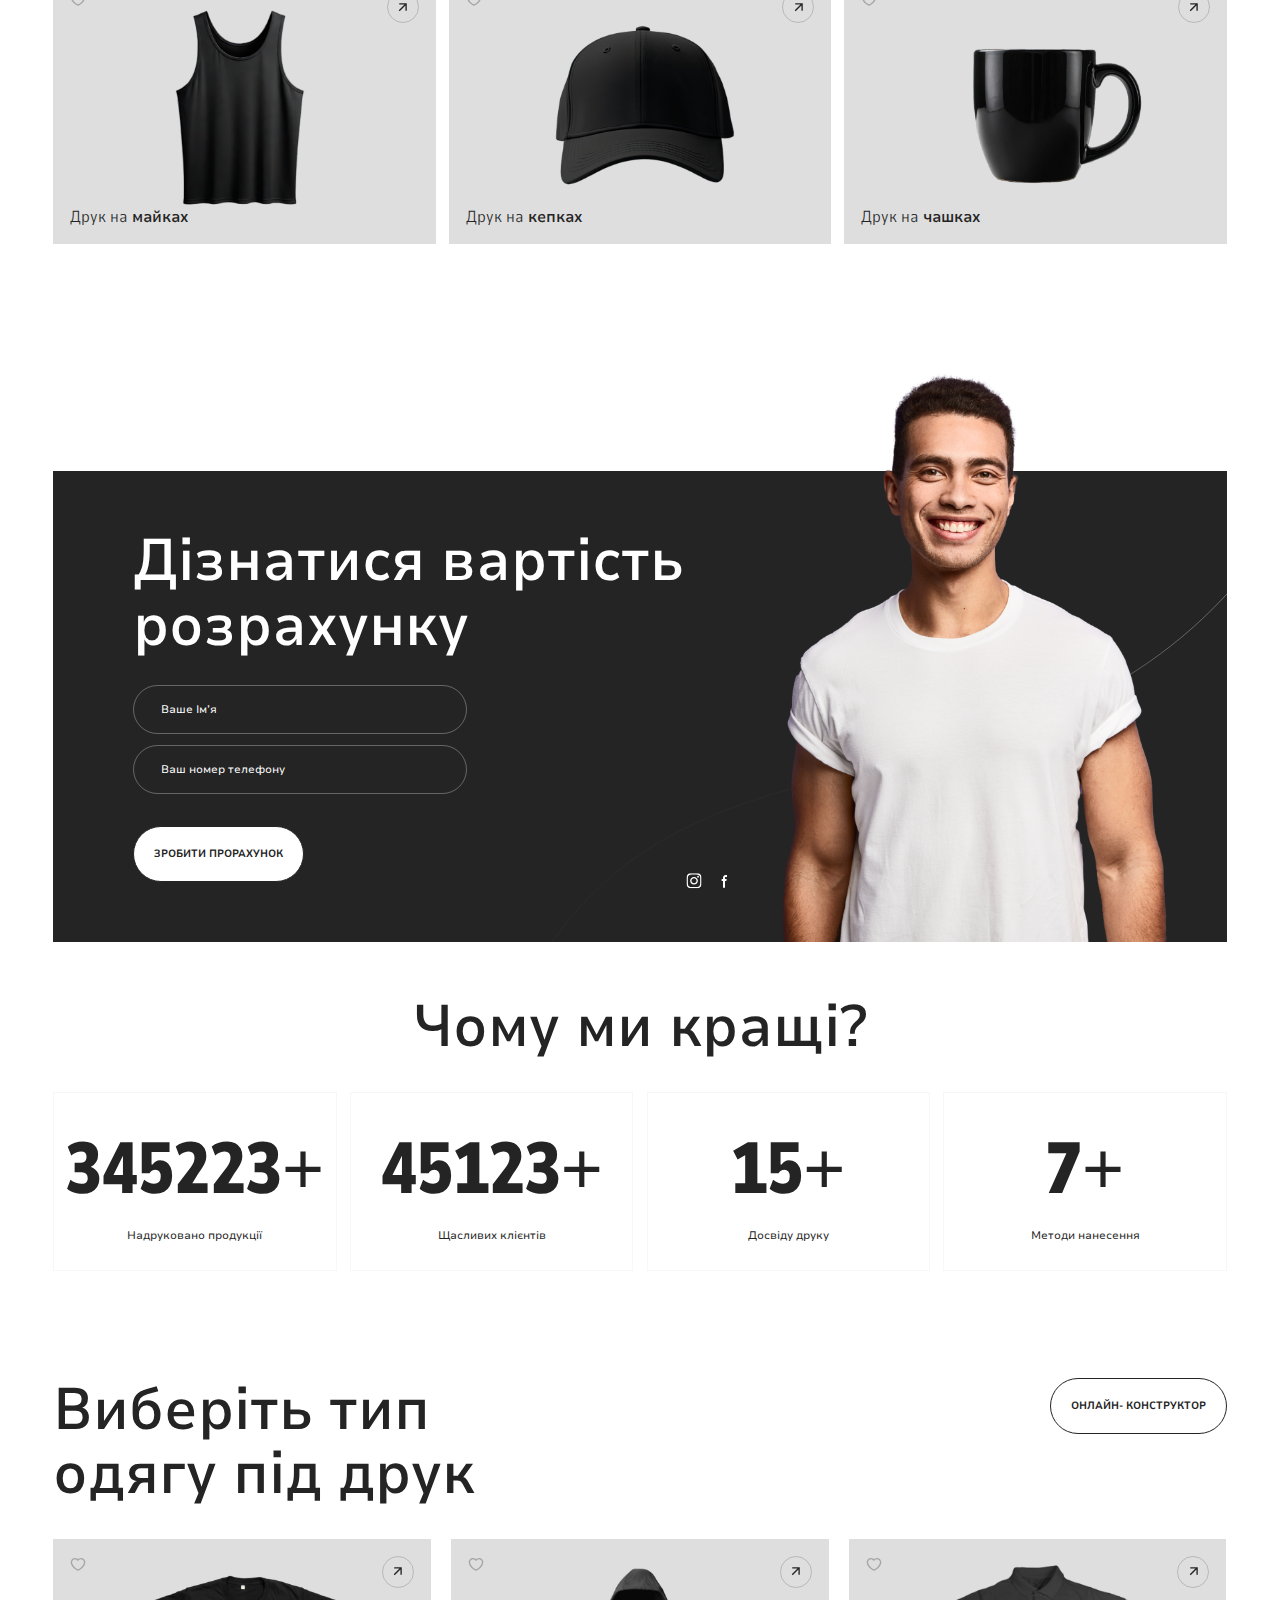
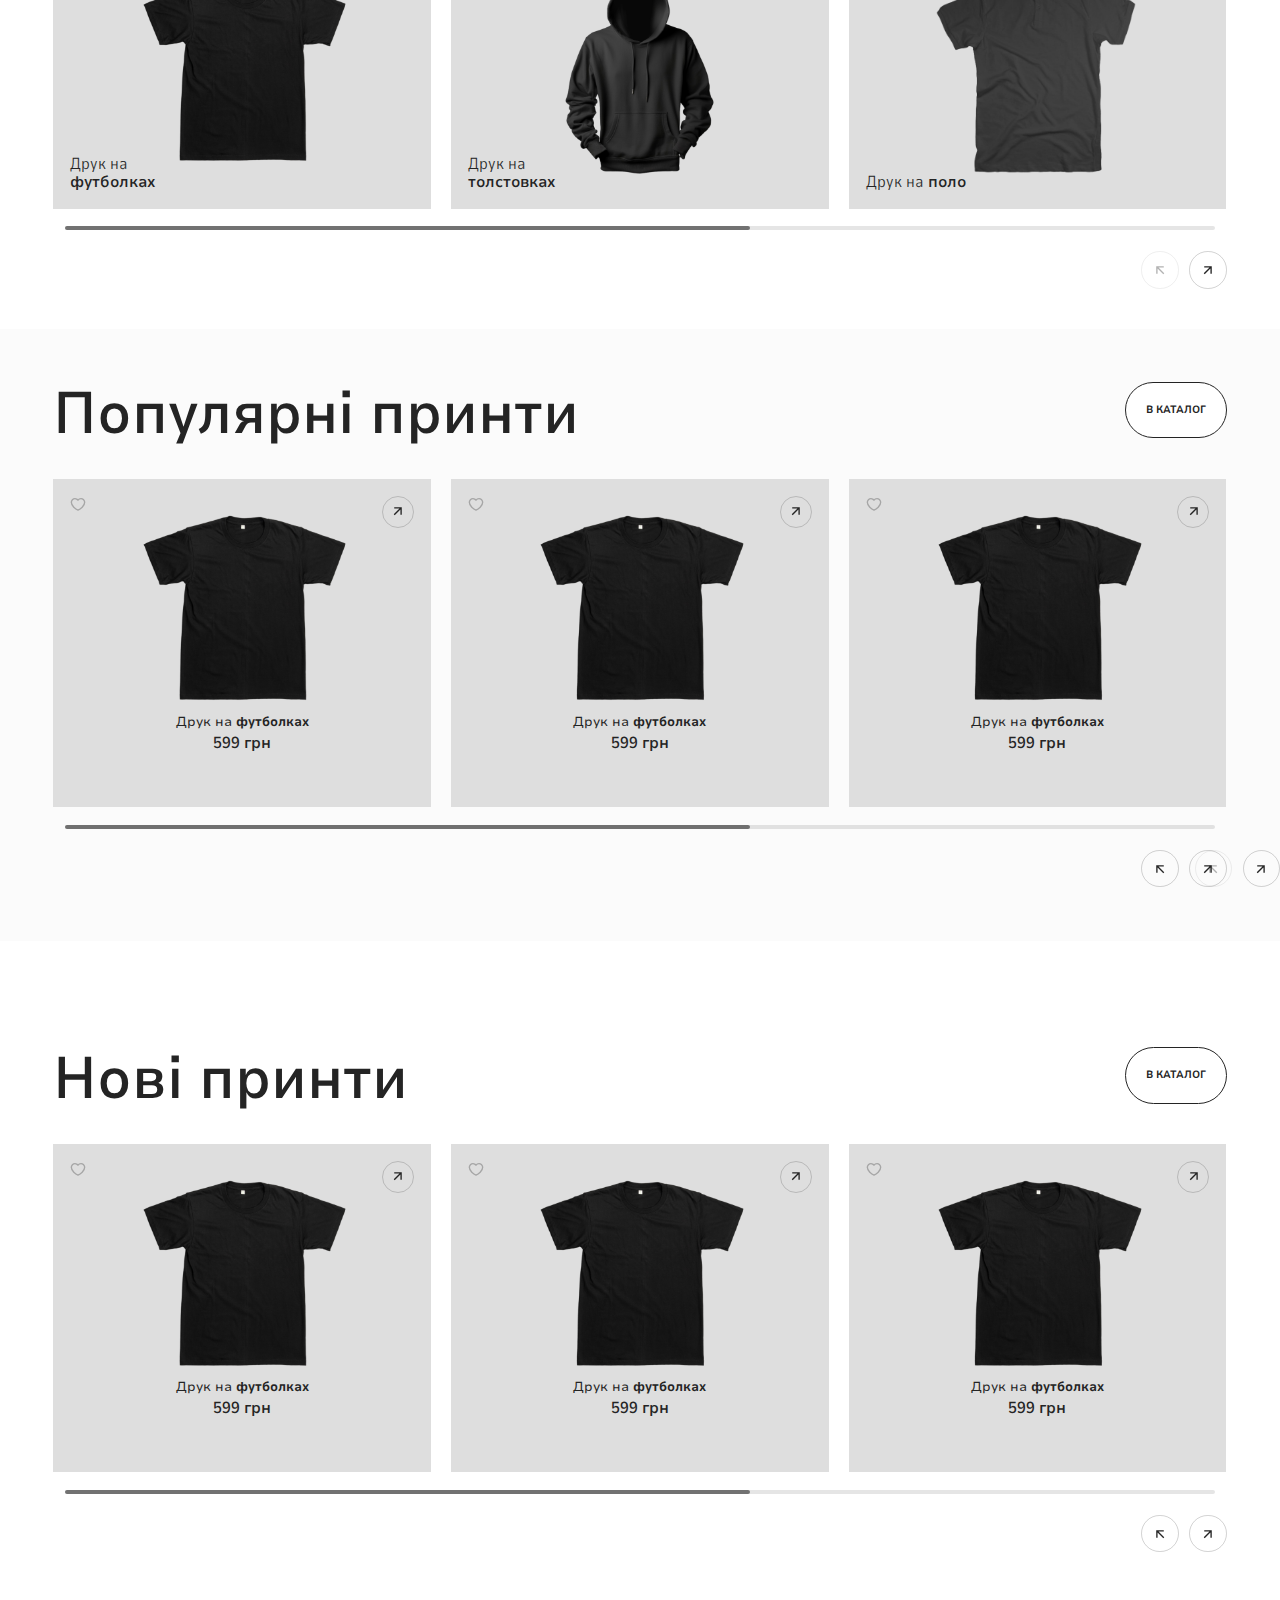
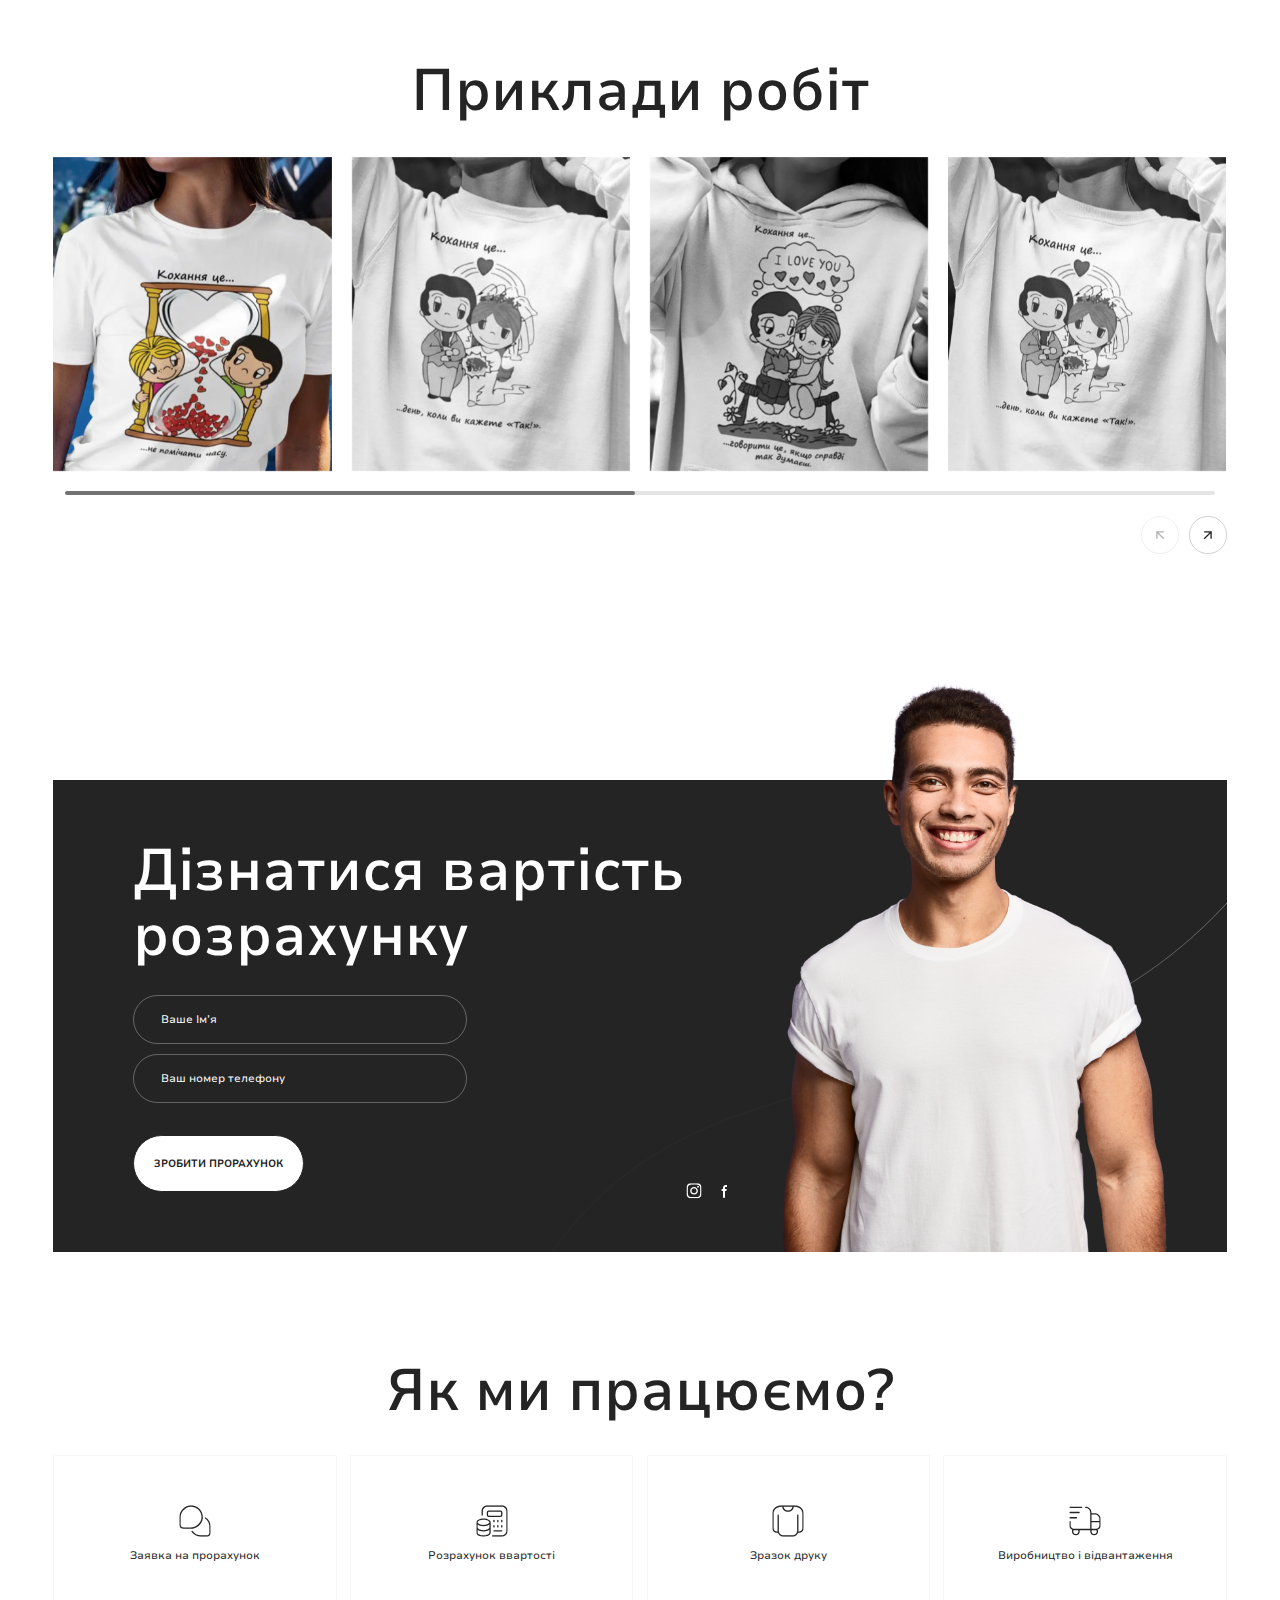
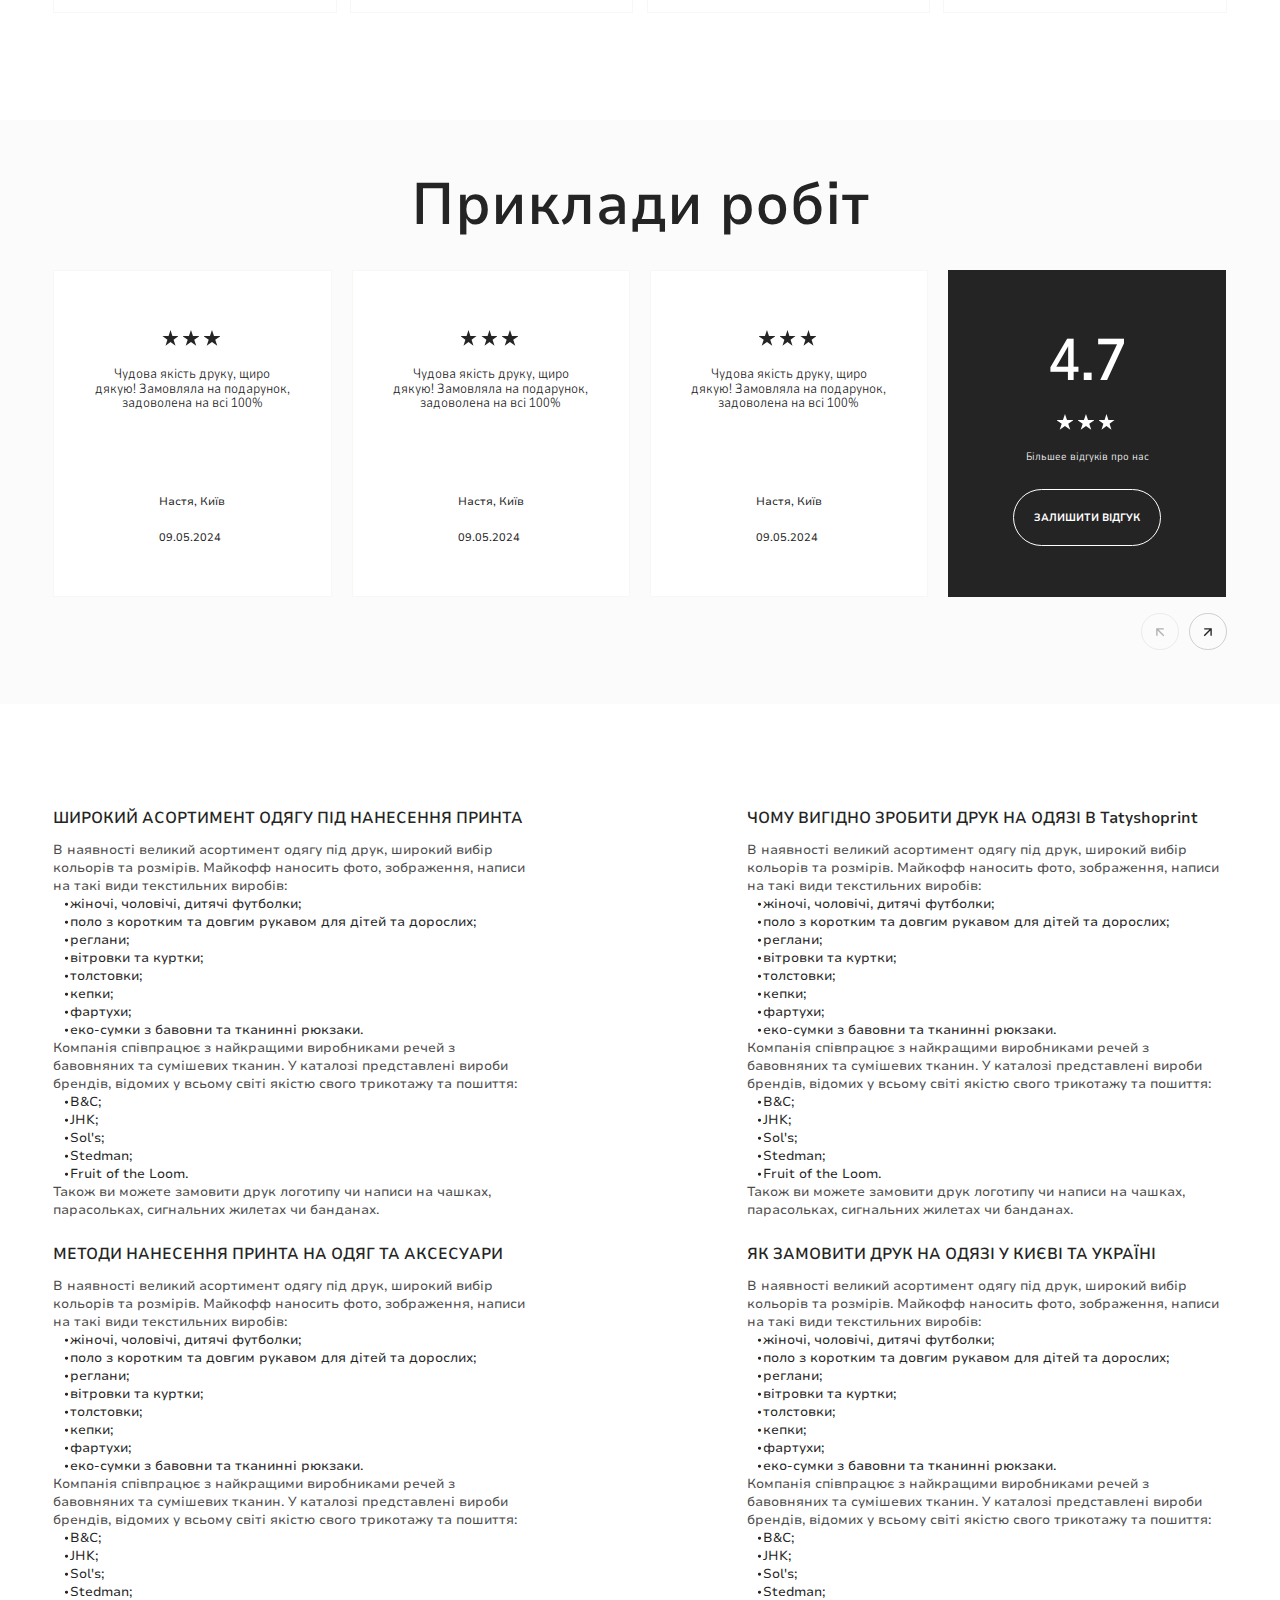
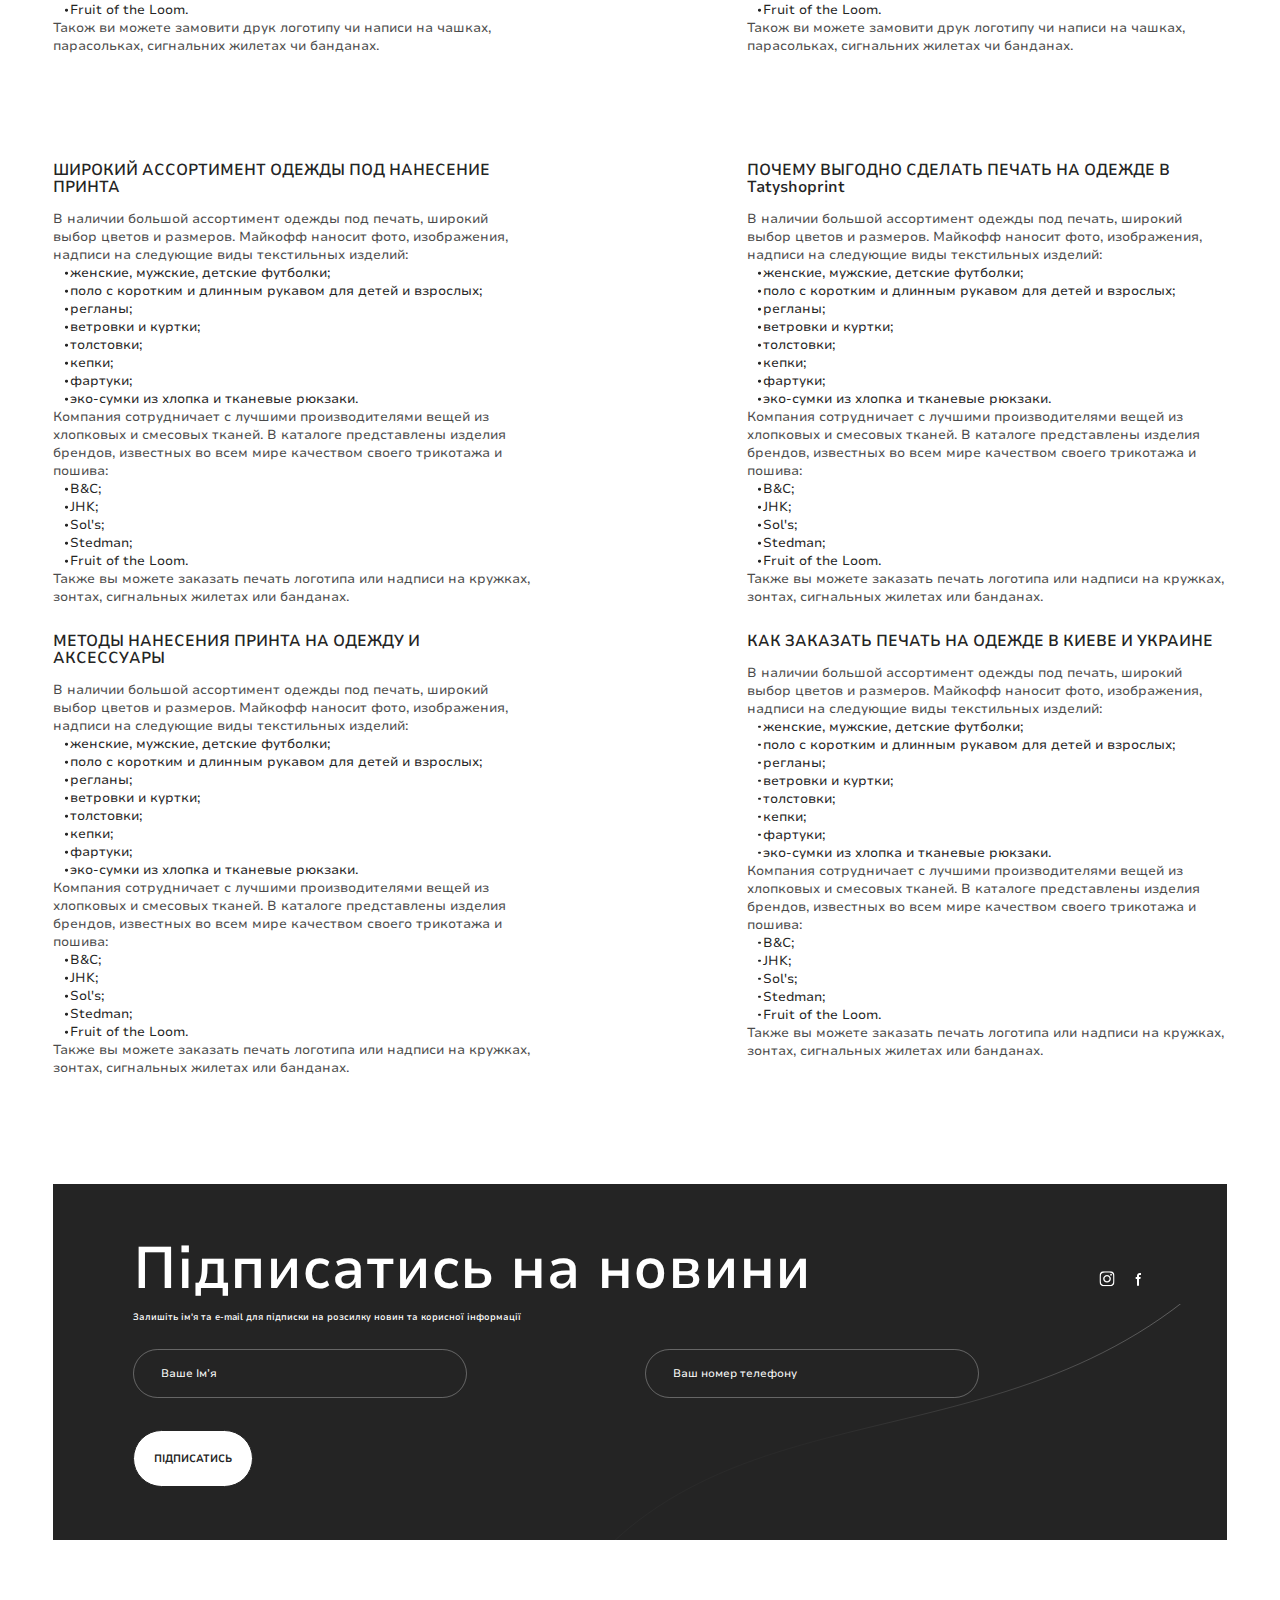
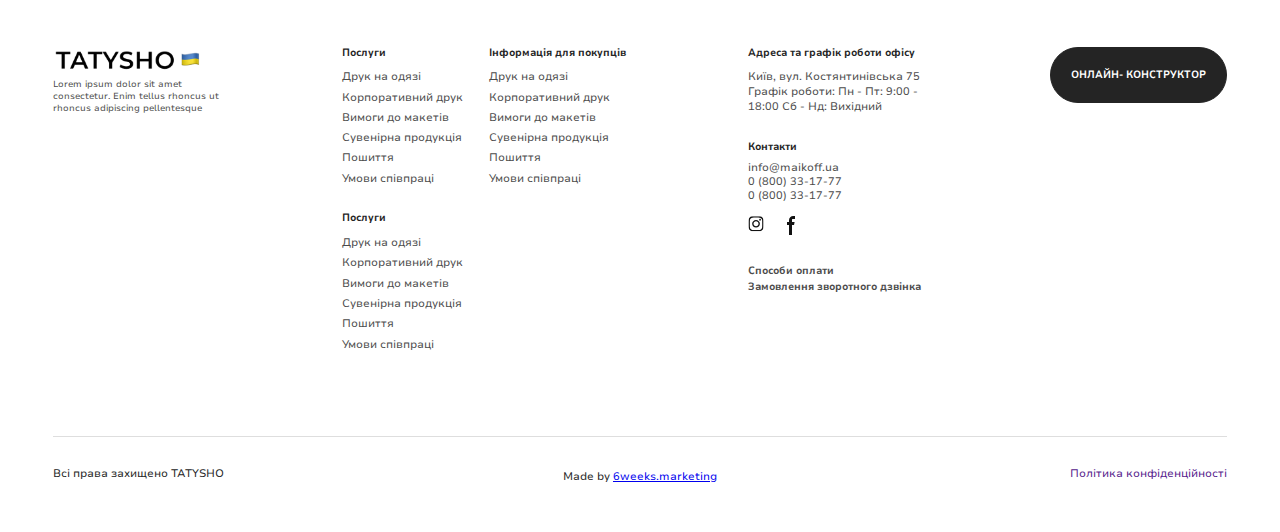
==== commit 096c018a: "fixed bugs un sub menu for mobile" ====
--- a/index.html
+++ b/index.html
@@ -210,38 +210,38 @@
                                 <a href="">Обрати подарунок</a>
                             </li>
                             <li><a href="">теми принтів</a></li>
-                            <li><a href="./catalog.html">одяг під друк</a>
+                            <li><a href="./catalog.html">0 одяг під друк</a>
                                 <ul class="sub__menu">
                                     <li>
-                                        <a href="">теми принтів</a>
+                                        <a href="">1 теми принтів</a>
                                         <ul class="sub__menu">
                                             <li>
-                                                <a href="">теми принтів</a>
+                                                <a href="">1.1 теми принтів</a>
                                             </li>
                                             <li>
-                                                <a href="">теми принтів</a>
+                                                <a href="">1.2 теми принтів</a>
                                                 <ul class="sub__menu">
                                                     <li>
-                                                        <a href="">теми принтів</a>
+                                                        <a href="2.1">2.1 теми принтів</a>
                                                     </li>
                                                     <li>
-                                                        <a href="">теми принтів</a>
+                                                        <a href="">2.2теми принтів</a>
                                                     </li>
                                                     <li>
-                                                        <a href="">теми принтів</a>
+                                                        <a href="">2.3теми принтів</a>
                                                     </li>
                                                 </ul>
                                             </li>
                                             <li>
-                                                <a href="">теми принтів</a>
+                                                <a href="">1.3 теми принтів</a>
                                             </li>
                                         </ul>
                                     </li>
                                     <li>
-                                        <a href="">теми принтів</a>
-                                    </li>
-                                    <li>
-                                        <a href="">теми принтів</a>
+                                        <a href="">2 теми принтів</a>
+                                    </li>
+                                    <li>
+                                        <a href="">3 теми принтів</a>
                                     </li>
                                 </ul>
                             </li>
@@ -410,40 +410,6 @@
                             </div>
                             <div class="swiper-pagination swiper-pagination--utp"></div>
                         </div>
-                        <ul class="utp__list">
-                            <li class="utp__list-item">
-                                <div class="utp__list-icon">
-                                    <img src="./img/tmp/np.svg" alt="icon utp">
-                                </div>
-                                <p>
-                                    Безкоштовна доставка при замовленні від 1000 грн.
-                                </p>
-                            </li>
-                            <li class="utp__list-item">
-                                <div class="utp__list-icon">
-                                    <img src="./img/tmp/percentage.svg" alt="icon utp">
-                                </div>
-                                <p>
-                                    Отримайте знижку при замовленні від 10 шт.
-                                </p>
-                            </li>
-                            <li class="utp__list-item">
-                                <div class="utp__list-icon">
-                                    <img src="./img/tmp/clock.svg" alt="icon utp">
-                                </div>
-                                <p>
-                                    Замовлення виконуємо протягом 24 годин.
-                                </p>
-                            </li>
-                            <li class="utp__list-item">
-                                <div class="utp__list-icon">
-                                    <img src="./img/tmp/shield-check.svg" alt="icon utp">
-                                </div>
-                                <p>
-                                    Гарантія нанесення. Одяг витримує до 30 прань.
-                                </p>
-                            </li>
-                        </ul>
                     </div>
                 </div>
             </section>
@@ -805,25 +771,25 @@
                     <ul class="adbantages__list">
                         <li class="adbantages__list-item">
                             <p>
-                                <strong data-target="345223">0</strong>+
+                                <strong >345223</strong>+
                             </p>
                             <span>Надруковано продукції</span>
                         </li>
                         <li class="adbantages__list-item">
                             <p>
-                                <strong data-target="45123">0</strong>+
+                                <strong >45123</strong>+
                             </p>
                             <span>Щасливих клієнтів</span>
                         </li>
                         <li class="adbantages__list-item">
                             <p>
-                                <strong data-target="15">0</strong>+
+                                <strong >15</strong>+
                             </p>
                             <span>Досвіду друку</span>
                         </li>
                         <li class="adbantages__list-item">
                             <p>
-                                <strong data-target="7">0</strong>+
+                                <strong >7</strong>+
                             </p>
                             <span>Методи нанесення</span>
                         </li>
@@ -1740,6 +1706,8 @@
                     </div>
                 </div>
             </section>
+
+
             <section class="seo">
                 <div class="container seo__container">
                     <ul class="seo__blocks">
@@ -1867,6 +1835,136 @@
 
                 </div>
             </section>
+
+            <section class="seo">
+                <div class="container seo__container">
+                    <ul class="seo__blocks">
+                        <li class="seo__block">
+                            <h2>ШИРОКИЙ АССОРТИМЕНТ ОДЕЖДЫ ПОД НАНЕСЕНИЕ ПРИНТА</h2>
+                            <div class="seo__text active">
+                                <p>В наличии большой ассортимент одежды под печать, широкий выбор цветов и размеров.
+                                    Майкофф наносит фото,
+                                    изображения, надписи на следующие виды текстильных изделий:</p>
+                                <ul>
+                                    <li>женские, мужские, детские футболки;</li>
+                                    <li>поло с коротким и длинным рукавом для детей и взрослых;</li>
+                                    <li>регланы;</li>
+                                    <li>ветровки и куртки;</li>
+                                    <li>толстовки;</li>
+                                    <li>кепки;</li>
+                                    <li>фартуки;</li>
+                                    <li>эко-сумки из хлопка и тканевые рюкзаки.</li>
+                                </ul>
+                                <p>Компания сотрудничает с лучшими производителями вещей из хлопковых и смесовых тканей.
+                                    В каталоге представлены
+                                    изделия брендов, известных во всем мире качеством своего трикотажа и пошива:</p>
+                                <ul>
+                                    <li>B&amp;C;</li>
+                                    <li>JHK;</li>
+                                    <li>Sol's;</li>
+                                    <li>Stedman;</li>
+                                    <li>Fruit of the Loom.</li>
+                                </ul>
+                                <p>Также вы можете заказать печать логотипа или надписи на кружках, зонтах, сигнальных
+                                    жилетах или банданах.</p>
+                            </div>
+                        </li>
+                        <li class="seo__block">
+                            <h2>ПОЧЕМУ ВЫГОДНО СДЕЛАТЬ ПЕЧАТЬ НА ОДЕЖДЕ В Tatyshoprint</h2>
+                            <div class="seo__text">
+                                <p>В наличии большой ассортимент одежды под печать, широкий выбор цветов и размеров.
+                                    Майкофф наносит фото,
+                                    изображения, надписи на следующие виды текстильных изделий:</p>
+                                <ul>
+                                    <li>женские, мужские, детские футболки;</li>
+                                    <li>поло с коротким и длинным рукавом для детей и взрослых;</li>
+                                    <li>регланы;</li>
+                                    <li>ветровки и куртки;</li>
+                                    <li>толстовки;</li>
+                                    <li>кепки;</li>
+                                    <li>фартуки;</li>
+                                    <li>эко-сумки из хлопка и тканевые рюкзаки.</li>
+                                </ul>
+                                <p>Компания сотрудничает с лучшими производителями вещей из хлопковых и смесовых тканей.
+                                    В каталоге представлены
+                                    изделия брендов, известных во всем мире качеством своего трикотажа и пошива:</p>
+                                <ul>
+                                    <li>B&amp;C;</li>
+                                    <li>JHK;</li>
+                                    <li>Sol's;</li>
+                                    <li>Stedman;</li>
+                                    <li>Fruit of the Loom.</li>
+                                </ul>
+                                <p>Также вы можете заказать печать логотипа или надписи на кружках, зонтах, сигнальных
+                                    жилетах или банданах.</p>
+                            </div>
+                        </li>
+                        <li class="seo__block">
+                            <h2>МЕТОДЫ НАНЕСЕНИЯ ПРИНТА НА ОДЕЖДУ И АКСЕССУАРЫ</h2>
+                            <div class="seo__text">
+                                <p>В наличии большой ассортимент одежды под печать, широкий выбор цветов и размеров.
+                                    Майкофф наносит фото,
+                                    изображения, надписи на следующие виды текстильных изделий:</p>
+                                <ul>
+                                    <li>женские, мужские, детские футболки;</li>
+                                    <li>поло с коротким и длинным рукавом для детей и взрослых;</li>
+                                    <li>регланы;</li>
+                                    <li>ветровки и куртки;</li>
+                                    <li>толстовки;</li>
+                                    <li>кепки;</li>
+                                    <li>фартуки;</li>
+                                    <li>эко-сумки из хлопка и тканевые рюкзаки.</li>
+                                </ul>
+                                <p>Компания сотрудничает с лучшими производителями вещей из хлопковых и смесовых тканей.
+                                    В каталоге представлены
+                                    изделия брендов, известных во всем мире качеством своего трикотажа и пошива:</p>
+                                <ul>
+                                    <li>B&amp;C;</li>
+                                    <li>JHK;</li>
+                                    <li>Sol's;</li>
+                                    <li>Stedman;</li>
+                                    <li>Fruit of the Loom.</li>
+                                </ul>
+                                <p>Также вы можете заказать печать логотипа или надписи на кружках, зонтах, сигнальных
+                                    жилетах или банданах.</p>
+                            </div>
+                        </li>
+                        <li class="seo__block">
+                            <h2>КАК ЗАКАЗАТЬ ПЕЧАТЬ НА ОДЕЖДЕ В КИЕВЕ И УКРАИНЕ</h2>
+                            <div class="seo__text">
+                                <p>В наличии большой ассортимент одежды под печать, широкий выбор цветов и размеров.
+                                    Майкофф наносит фото,
+                                    изображения, надписи на следующие виды текстильных изделий:</p>
+                                <ul>
+                                    <li>женские, мужские, детские футболки;</li>
+                                    <li>поло с коротким и длинным рукавом для детей и взрослых;</li>
+                                    <li>регланы;</li>
+                                    <li>ветровки и куртки;</li>
+                                    <li>толстовки;</li>
+                                    <li>кепки;</li>
+                                    <li>фартуки;</li>
+                                    <li>эко-сумки из хлопка и тканевые рюкзаки.</li>
+                                </ul>
+                                <p>Компания сотрудничает с лучшими производителями вещей из хлопковых и смесовых тканей.
+                                    В каталоге представлены
+                                    изделия брендов, известных во всем мире качеством своего трикотажа и пошива:</p>
+                                <ul>
+                                    <li>B&amp;C;</li>
+                                    <li>JHK;</li>
+                                    <li>Sol's;</li>
+                                    <li>Stedman;</li>
+                                    <li>Fruit of the Loom.</li>
+                                </ul>
+                                <p>Также вы можете заказать печать логотипа или надписи на кружках, зонтах, сигнальных
+                                    жилетах или банданах.</p>
+                            </div>
+                        </li>
+                    </ul>
+            </div>
+        </section>
+
+
+
             <section class="mailing">
                 <div class="container">
                     <div class="mailing__content">
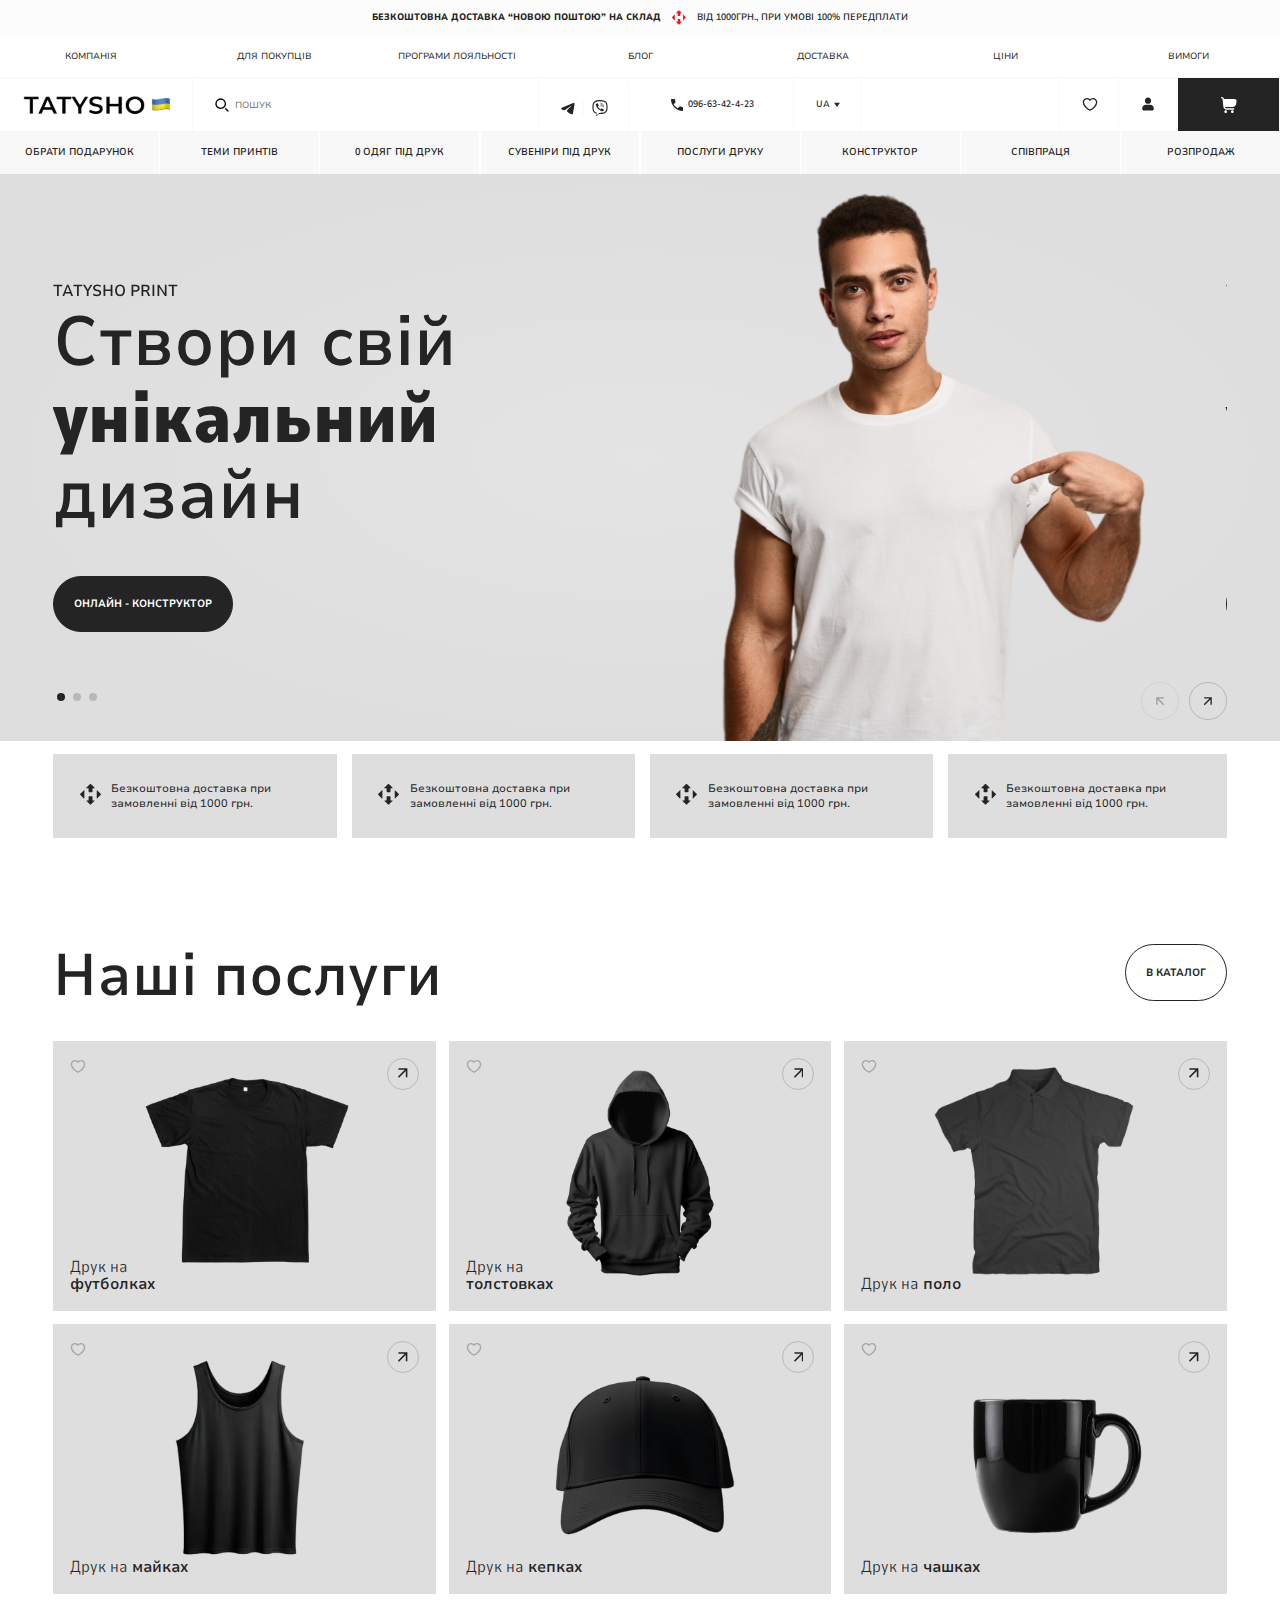
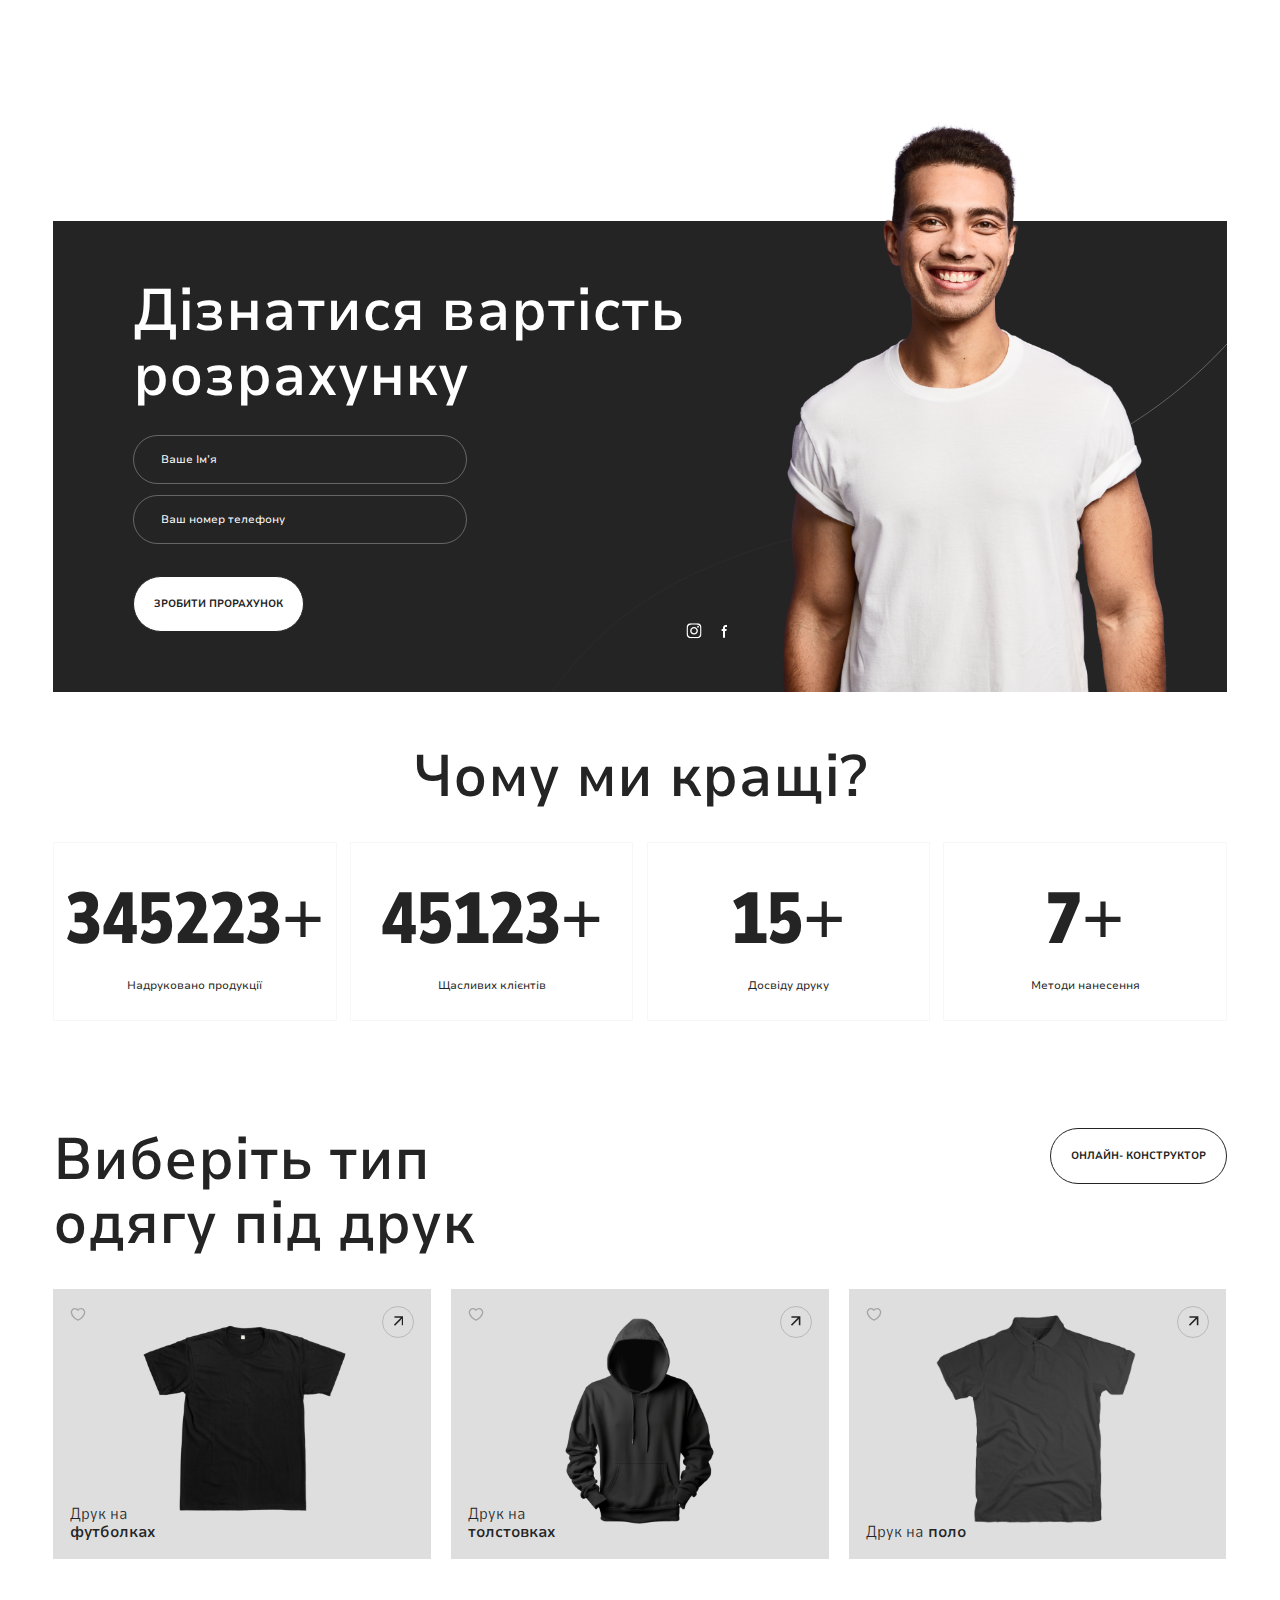
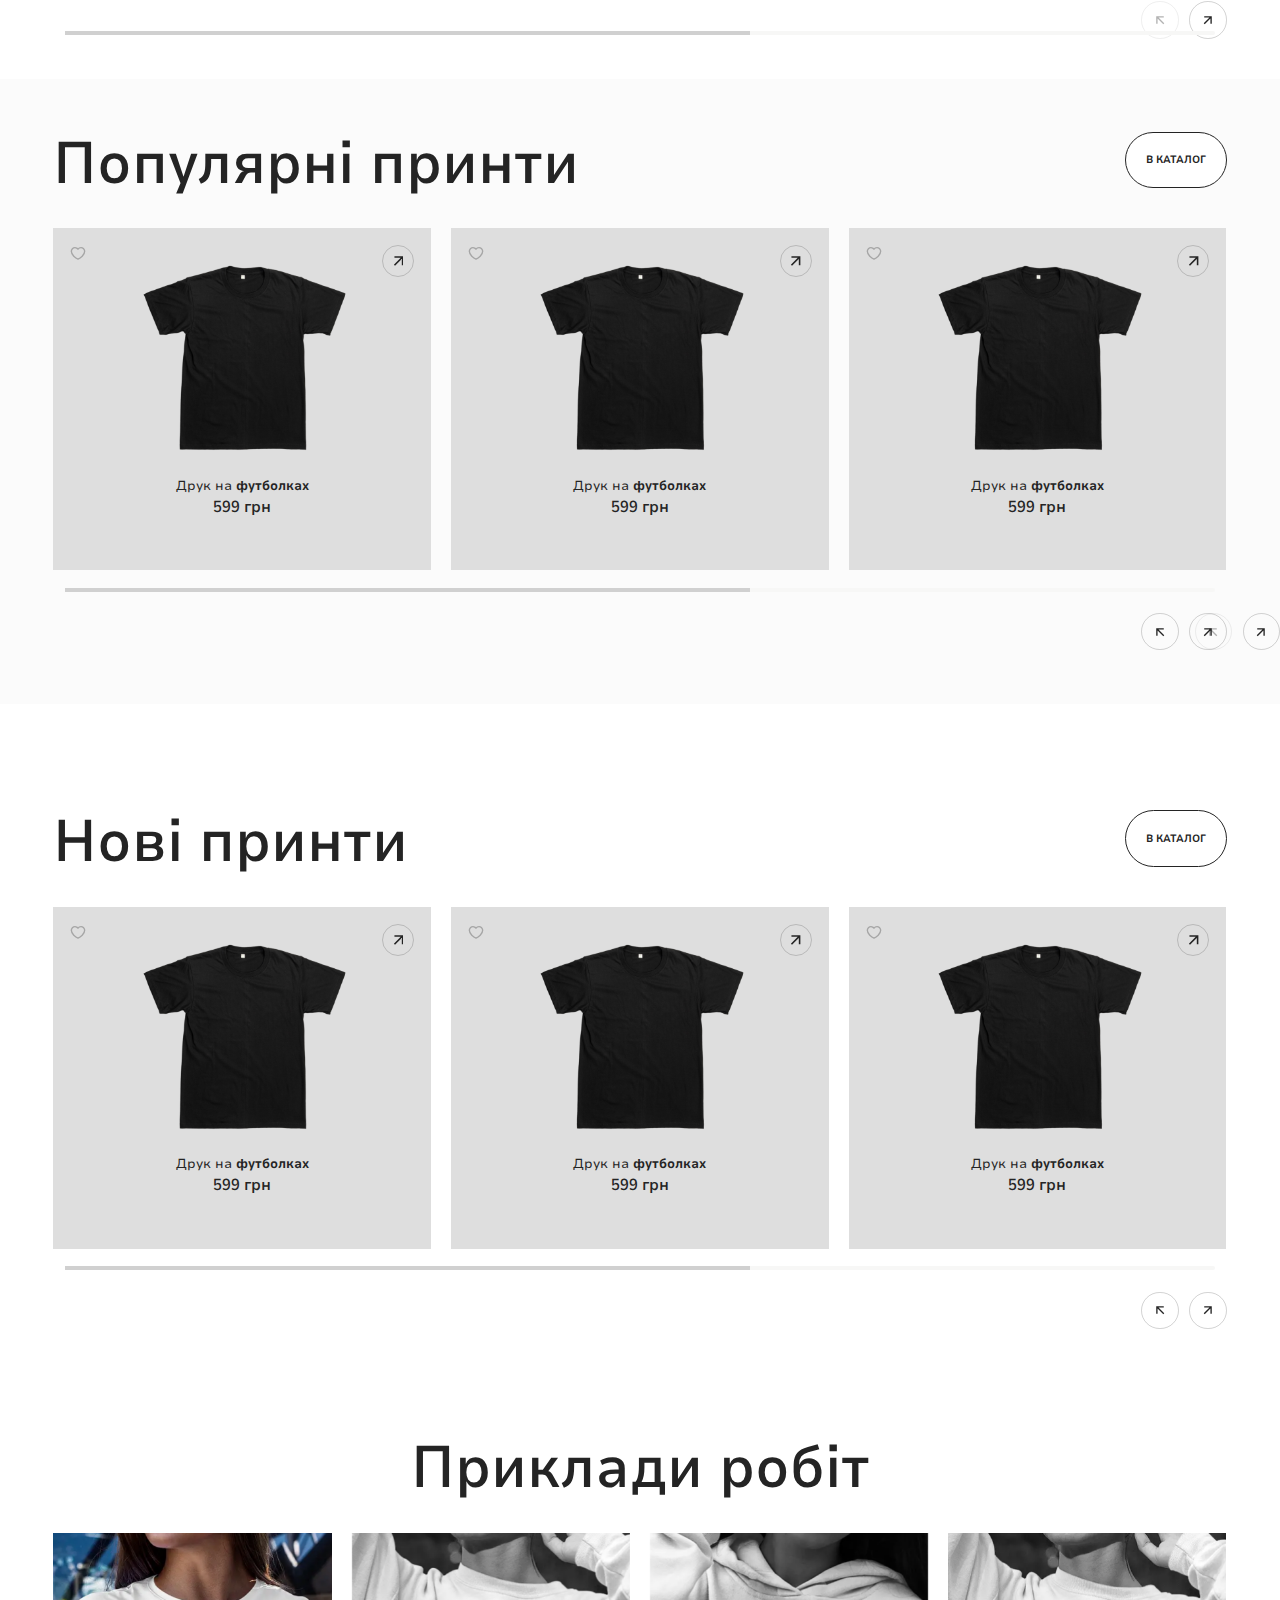
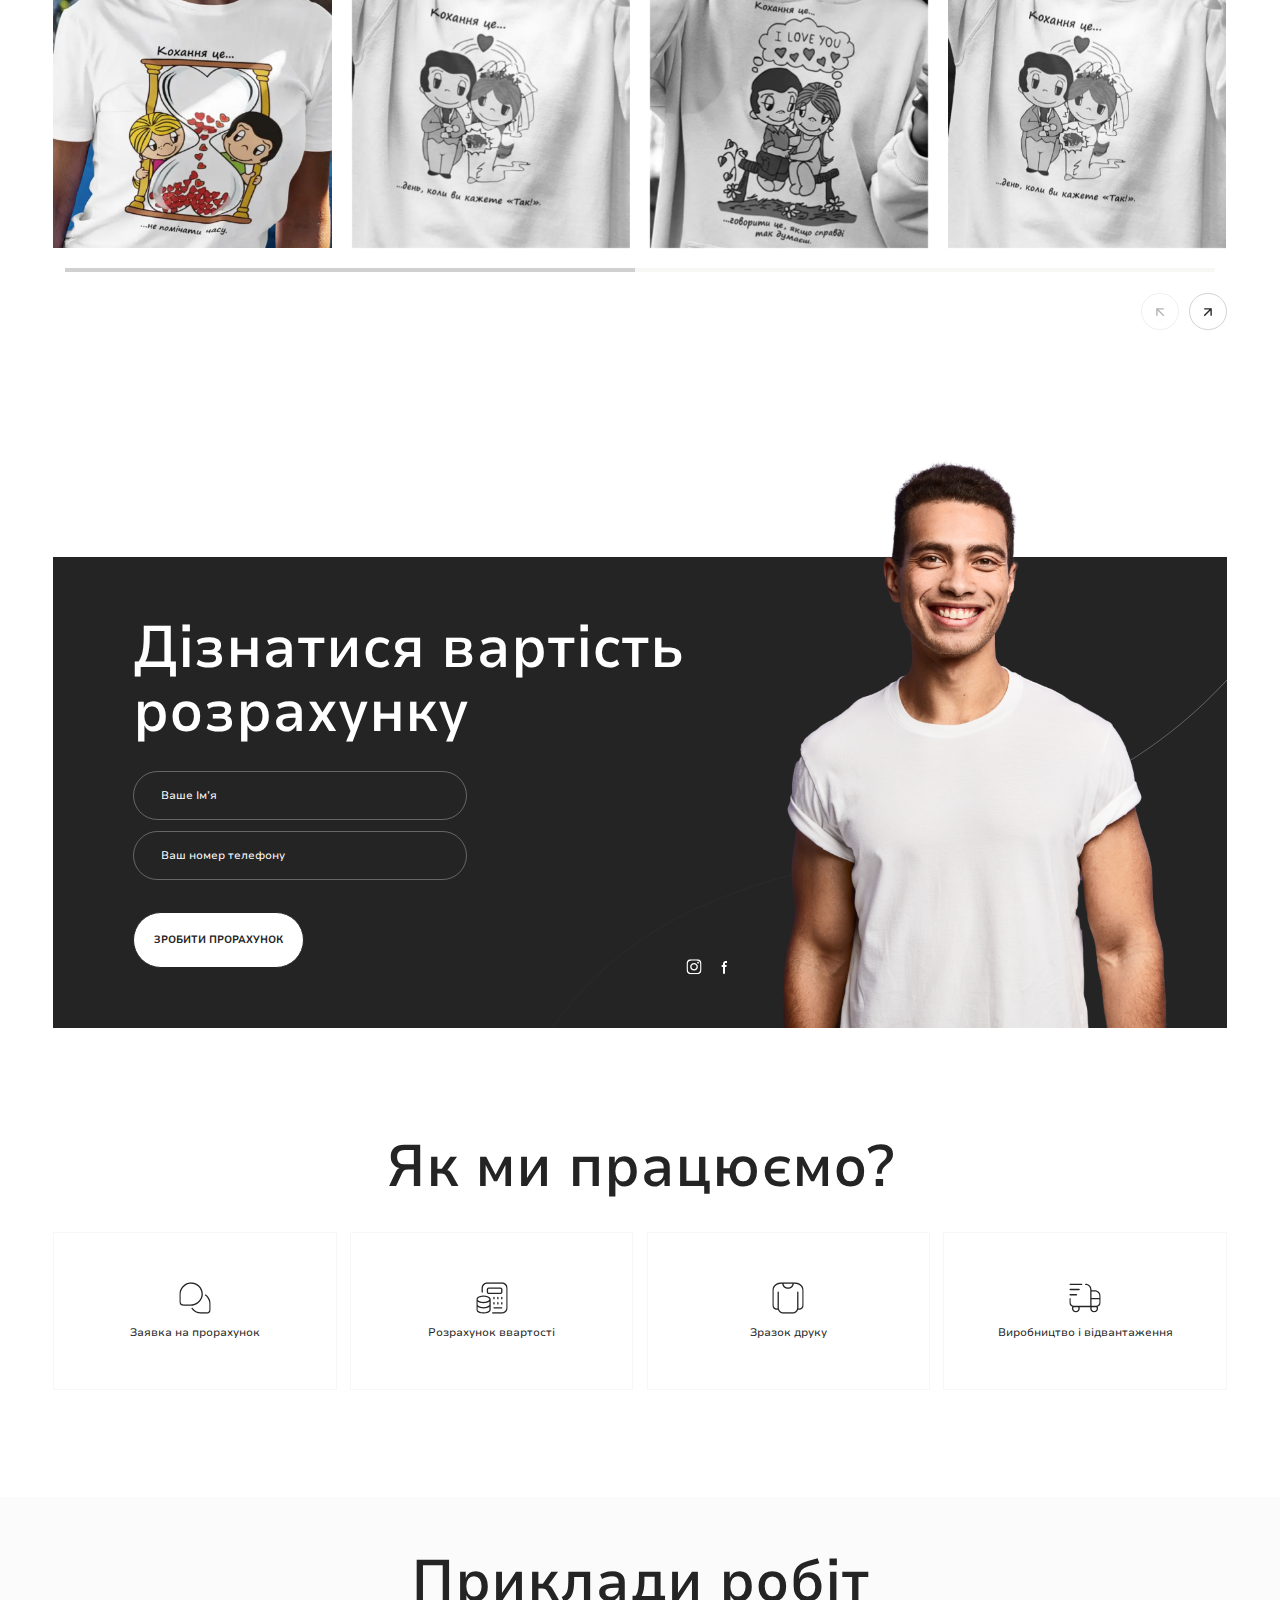
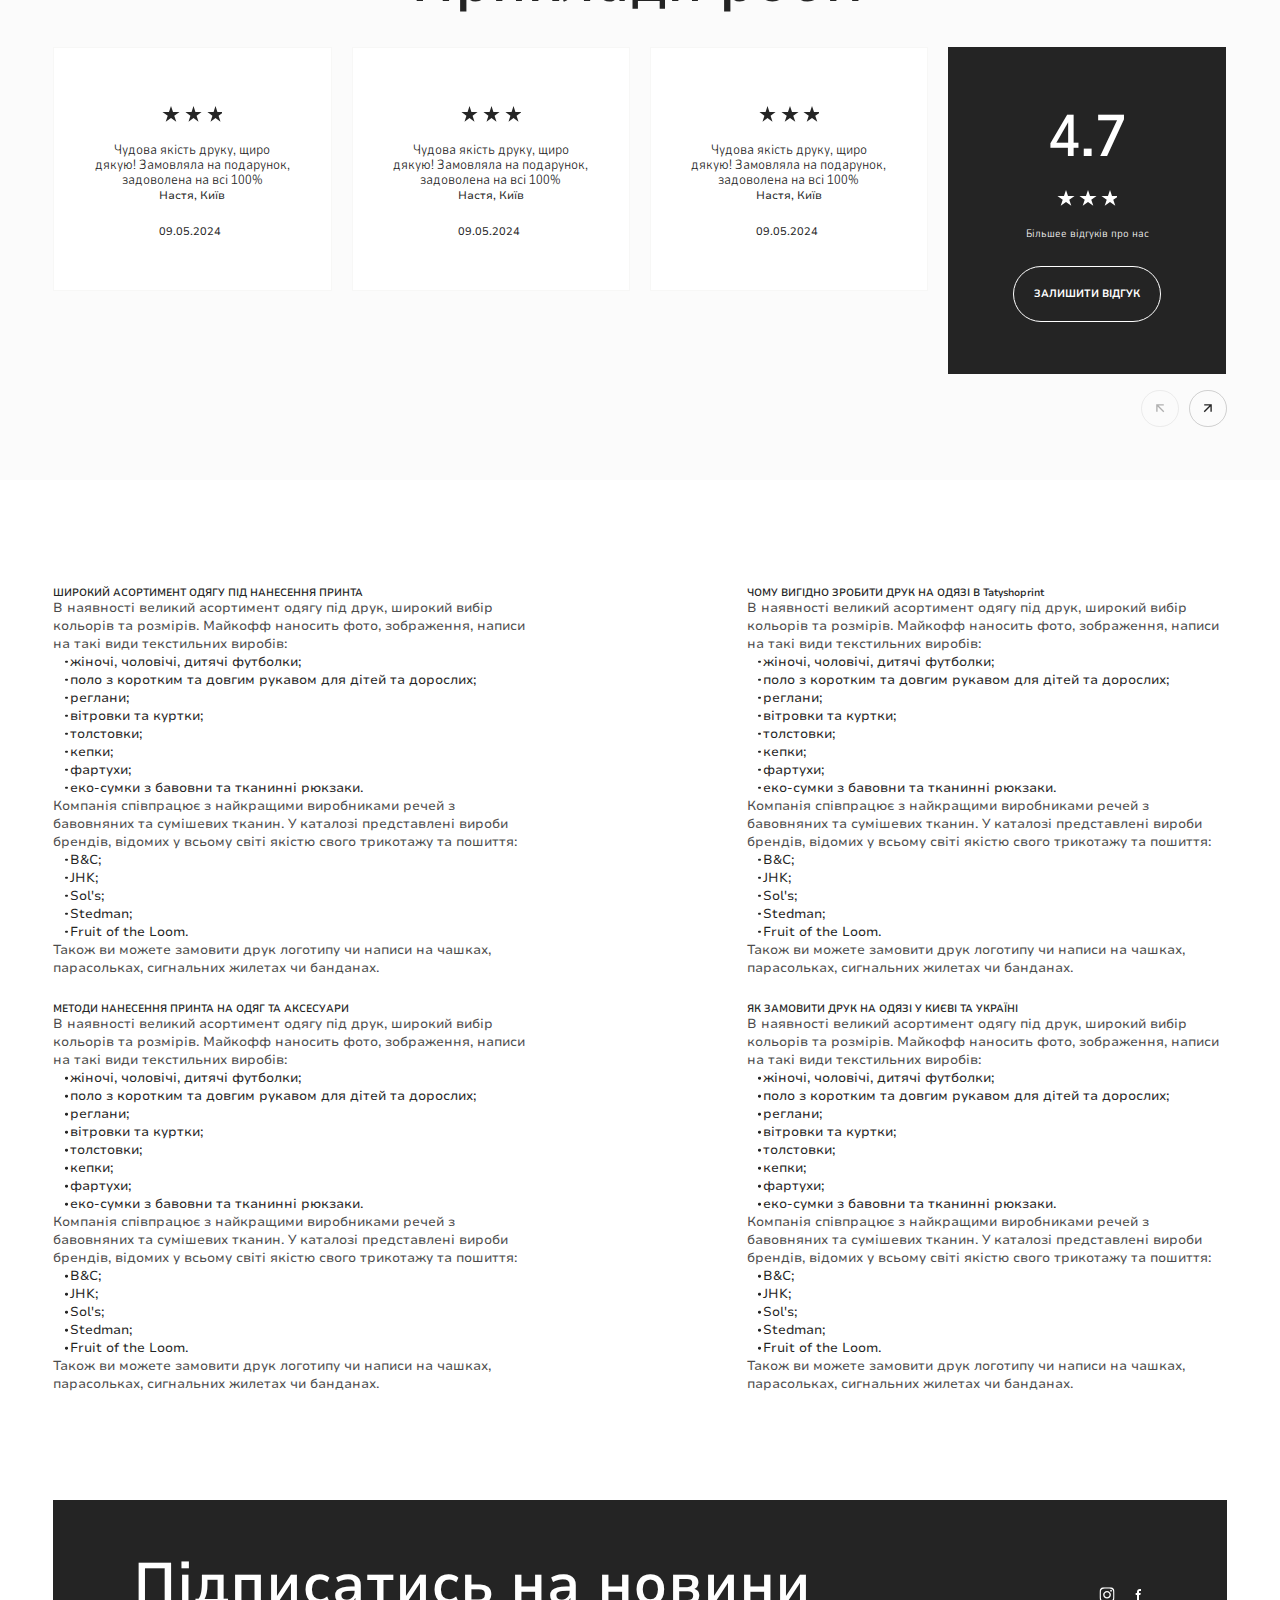
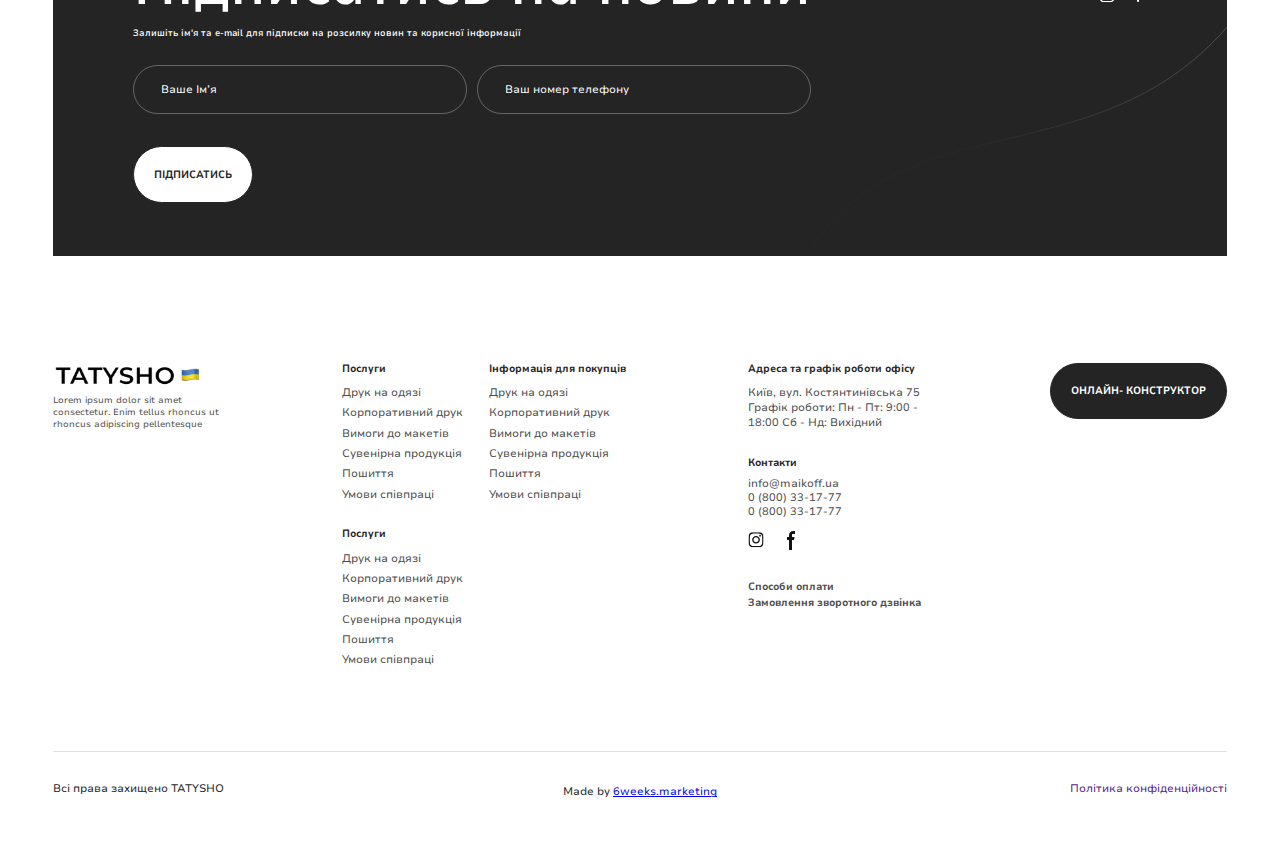
==== commit 66b7808c: "сreate cart page for desktop, adapted category, product page" ====
--- a/index.html
+++ b/index.html
@@ -715,10 +715,10 @@
                         <form action="">
                             <h2 class="calculation__title">Дізнатися вартість розрахунку</h2>
                             <div class="fields__wrapper">
-                                <div class="input__wrapper">
+                                <div class="field__wrapper">
                                     <input type="text" placeholder="Ваше Ім’я " name="" id="">
                                 </div>
-                                <div class="input__wrapper">
+                                <div class="field__wrapper">
                                     <input type="text" placeholder="Ваш номер телефону" name="" id="">
                                 </div>
                             </div>
@@ -1445,10 +1445,10 @@
                         <form action="">
                             <h2 class="calculation__title">Дізнатися вартість розрахунку</h2>
                             <div class="fields__wrapper">
-                                <div class="input__wrapper">
+                                <div class="field__wrapper">
                                     <input type="text" placeholder="Ваше Ім’я " name="" id="">
                                 </div>
-                                <div class="input__wrapper">
+                                <div class="field__wrapper">
                                     <input type="text" placeholder="Ваш номер телефону" name="" id="">
                                 </div>
                             </div>
@@ -1710,10 +1710,10 @@
 
             <section class="seo">
                 <div class="container seo__container">
-                    <ul class="seo__blocks">
-                        <li class="seo__block">
+                    <ul class="seo__blocks accordeon__list">
+                        <li class="seo__block accordeon">
                             <h2>ШИРОКИЙ АСОРТИМЕНТ ОДЯГУ ПІД НАНЕСЕННЯ ПРИНТА</h2>
-                            <div class="seo__text active">
+                            <div class="accordeon__info active">
                                 <p>В наявності великий асортимент одягу під друк, широкий вибір кольорів та розмірів.
                                     Майкофф наносить фото,
                                     зображення, написи на такі види текстильних виробів:</p>
@@ -1741,9 +1741,9 @@
                                     жилетах чи банданах.</p>
                             </div>
                         </li>
-                        <li class="seo__block">
+                        <li class="seo__block accordeon">
                             <h2>ЧОМУ ВИГІДНО ЗРОБИТИ ДРУК НА ОДЯЗІ В Tatyshoprint</h2>
-                            <div class="seo__text">
+                            <div class="accordeon__info">
                                 <p>В наявності великий асортимент одягу під друк, широкий вибір кольорів та розмірів.
                                     Майкофф наносить фото,
                                     зображення, написи на такі види текстильних виробів:</p>
@@ -1771,9 +1771,9 @@
                                     жилетах чи банданах.</p>
                             </div>
                         </li>
-                        <li class="seo__block">
+                        <li class="seo__block accordeon">
                             <h2>МЕТОДИ НАНЕСЕННЯ ПРИНТА НА ОДЯГ ТА АКСЕСУАРИ</h2>
-                            <div class="seo__text">
+                            <div class="accordeon__info">
                                 <p>В наявності великий асортимент одягу під друк, широкий вибір кольорів та розмірів.
                                     Майкофф наносить фото,
                                     зображення, написи на такі види текстильних виробів:</p>
@@ -1801,9 +1801,9 @@
                                     жилетах чи банданах.</p>
                             </div>
                         </li>
-                        <li class="seo__block">
+                        <li class="seo__block accordeon">
                             <h2>ЯК ЗАМОВИТИ ДРУК НА ОДЯЗІ У КИЄВІ ТА УКРАЇНІ</h2>
-                            <div class="seo__text">
+                            <div class="accordeon__info">
                                 <p>В наявності великий асортимент одягу під друк, широкий вибір кольорів та розмірів.
                                     Майкофф наносить фото,
                                     зображення, написи на такі види текстильних виробів:</p>
@@ -1836,133 +1836,6 @@
                 </div>
             </section>
 
-            <section class="seo">
-                <div class="container seo__container">
-                    <ul class="seo__blocks">
-                        <li class="seo__block">
-                            <h2>ШИРОКИЙ АССОРТИМЕНТ ОДЕЖДЫ ПОД НАНЕСЕНИЕ ПРИНТА</h2>
-                            <div class="seo__text active">
-                                <p>В наличии большой ассортимент одежды под печать, широкий выбор цветов и размеров.
-                                    Майкофф наносит фото,
-                                    изображения, надписи на следующие виды текстильных изделий:</p>
-                                <ul>
-                                    <li>женские, мужские, детские футболки;</li>
-                                    <li>поло с коротким и длинным рукавом для детей и взрослых;</li>
-                                    <li>регланы;</li>
-                                    <li>ветровки и куртки;</li>
-                                    <li>толстовки;</li>
-                                    <li>кепки;</li>
-                                    <li>фартуки;</li>
-                                    <li>эко-сумки из хлопка и тканевые рюкзаки.</li>
-                                </ul>
-                                <p>Компания сотрудничает с лучшими производителями вещей из хлопковых и смесовых тканей.
-                                    В каталоге представлены
-                                    изделия брендов, известных во всем мире качеством своего трикотажа и пошива:</p>
-                                <ul>
-                                    <li>B&amp;C;</li>
-                                    <li>JHK;</li>
-                                    <li>Sol's;</li>
-                                    <li>Stedman;</li>
-                                    <li>Fruit of the Loom.</li>
-                                </ul>
-                                <p>Также вы можете заказать печать логотипа или надписи на кружках, зонтах, сигнальных
-                                    жилетах или банданах.</p>
-                            </div>
-                        </li>
-                        <li class="seo__block">
-                            <h2>ПОЧЕМУ ВЫГОДНО СДЕЛАТЬ ПЕЧАТЬ НА ОДЕЖДЕ В Tatyshoprint</h2>
-                            <div class="seo__text">
-                                <p>В наличии большой ассортимент одежды под печать, широкий выбор цветов и размеров.
-                                    Майкофф наносит фото,
-                                    изображения, надписи на следующие виды текстильных изделий:</p>
-                                <ul>
-                                    <li>женские, мужские, детские футболки;</li>
-                                    <li>поло с коротким и длинным рукавом для детей и взрослых;</li>
-                                    <li>регланы;</li>
-                                    <li>ветровки и куртки;</li>
-                                    <li>толстовки;</li>
-                                    <li>кепки;</li>
-                                    <li>фартуки;</li>
-                                    <li>эко-сумки из хлопка и тканевые рюкзаки.</li>
-                                </ul>
-                                <p>Компания сотрудничает с лучшими производителями вещей из хлопковых и смесовых тканей.
-                                    В каталоге представлены
-                                    изделия брендов, известных во всем мире качеством своего трикотажа и пошива:</p>
-                                <ul>
-                                    <li>B&amp;C;</li>
-                                    <li>JHK;</li>
-                                    <li>Sol's;</li>
-                                    <li>Stedman;</li>
-                                    <li>Fruit of the Loom.</li>
-                                </ul>
-                                <p>Также вы можете заказать печать логотипа или надписи на кружках, зонтах, сигнальных
-                                    жилетах или банданах.</p>
-                            </div>
-                        </li>
-                        <li class="seo__block">
-                            <h2>МЕТОДЫ НАНЕСЕНИЯ ПРИНТА НА ОДЕЖДУ И АКСЕССУАРЫ</h2>
-                            <div class="seo__text">
-                                <p>В наличии большой ассортимент одежды под печать, широкий выбор цветов и размеров.
-                                    Майкофф наносит фото,
-                                    изображения, надписи на следующие виды текстильных изделий:</p>
-                                <ul>
-                                    <li>женские, мужские, детские футболки;</li>
-                                    <li>поло с коротким и длинным рукавом для детей и взрослых;</li>
-                                    <li>регланы;</li>
-                                    <li>ветровки и куртки;</li>
-                                    <li>толстовки;</li>
-                                    <li>кепки;</li>
-                                    <li>фартуки;</li>
-                                    <li>эко-сумки из хлопка и тканевые рюкзаки.</li>
-                                </ul>
-                                <p>Компания сотрудничает с лучшими производителями вещей из хлопковых и смесовых тканей.
-                                    В каталоге представлены
-                                    изделия брендов, известных во всем мире качеством своего трикотажа и пошива:</p>
-                                <ul>
-                                    <li>B&amp;C;</li>
-                                    <li>JHK;</li>
-                                    <li>Sol's;</li>
-                                    <li>Stedman;</li>
-                                    <li>Fruit of the Loom.</li>
-                                </ul>
-                                <p>Также вы можете заказать печать логотипа или надписи на кружках, зонтах, сигнальных
-                                    жилетах или банданах.</p>
-                            </div>
-                        </li>
-                        <li class="seo__block">
-                            <h2>КАК ЗАКАЗАТЬ ПЕЧАТЬ НА ОДЕЖДЕ В КИЕВЕ И УКРАИНЕ</h2>
-                            <div class="seo__text">
-                                <p>В наличии большой ассортимент одежды под печать, широкий выбор цветов и размеров.
-                                    Майкофф наносит фото,
-                                    изображения, надписи на следующие виды текстильных изделий:</p>
-                                <ul>
-                                    <li>женские, мужские, детские футболки;</li>
-                                    <li>поло с коротким и длинным рукавом для детей и взрослых;</li>
-                                    <li>регланы;</li>
-                                    <li>ветровки и куртки;</li>
-                                    <li>толстовки;</li>
-                                    <li>кепки;</li>
-                                    <li>фартуки;</li>
-                                    <li>эко-сумки из хлопка и тканевые рюкзаки.</li>
-                                </ul>
-                                <p>Компания сотрудничает с лучшими производителями вещей из хлопковых и смесовых тканей.
-                                    В каталоге представлены
-                                    изделия брендов, известных во всем мире качеством своего трикотажа и пошива:</p>
-                                <ul>
-                                    <li>B&amp;C;</li>
-                                    <li>JHK;</li>
-                                    <li>Sol's;</li>
-                                    <li>Stedman;</li>
-                                    <li>Fruit of the Loom.</li>
-                                </ul>
-                                <p>Также вы можете заказать печать логотипа или надписи на кружках, зонтах, сигнальных
-                                    жилетах или банданах.</p>
-                            </div>
-                        </li>
-                    </ul>
-            </div>
-        </section>
-
 
 
             <section class="mailing">
@@ -1974,10 +1847,10 @@
                             <p class="mailing__subtitle">Залишіть ім'я та e-mail для підписки на розсилку новин та
                                 корисної інформації</p>
                             <div class="fields__wrapper fields__wrapper--mailing">
-                                <div class="input__wrapper">
+                                <div class="field__wrapper">
                                     <input type="text" placeholder="Ваше Ім’я " name="" id="">
                                 </div>
-                                <div class="input__wrapper">
+                                <div class="field__wrapper">
                                     <input type="text" placeholder="Ваш номер телефону" name="" id="">
                                 </div>
                             </div>
--- a/css/style.css
+++ b/css/style.css
@@ -272,7 +272,6 @@
     overflow: hidden;
 }
 
-.title {}
 
 
 .wrapper {
@@ -289,18 +288,20 @@
 
 ol,
 ul {
-        list-style: disc;
-        line-height: normal;
-        padding-left: 20px;
-}
+    list-style: disc;
+    line-height: normal;
+    padding-left: 20px;
+}
+
 header ol,
-ul, footer ol,
+ul,
+footer ol,
 ul {
-        list-style: none;
-        padding: 0;
-}
-
-p{
+    list-style: none;
+    padding: 0;
+}
+
+p {
     line-height: normal;
 }
 
@@ -354,7 +355,7 @@
 
 img {
     max-width: 100%;
-    width: 100%;
+    width: 100% !important;
     height: 100%;
     object-fit: cover;
     object-position: center;
@@ -706,7 +707,6 @@
 
 .header__menu-items {
     display: flex;
-    gap: 30px;
 }
 
 .header__menu-link {
@@ -742,11 +742,11 @@
 
 .header__menu-bottom .header__menu-items li {
     background: var(--f8f8f8);
-    flex: 1;
     text-align: center;
 }
 
-.header__menu-items li.active {
+
+.header__menu-items li.active>a {
     background: var(--style1-121212);
 }
 
@@ -757,13 +757,19 @@
 .header__menu-items li a {
     padding: 2.4rem;
     display: block;
-
+    white-space: nowrap;
+}
+
+.header__menu-items li a.active {
+    color: var(--style1-ffffff);
+    background: var(--style1-121212);
 }
 
 .header__menu-items li {
     position: relative;
     text-align: center;
     width: 100%;
+    flex: 1;
 }
 
 .header__menu-items .sub__menu {
@@ -781,6 +787,7 @@
     transition: opacity .25s ease .1s;
     display: flex;
     flex-direction: column;
+    gap: .2rem;
 }
 
 .header__menu-items .sub__menu.active {
@@ -828,7 +835,6 @@
 }
 
 .hero__content {
-    height: 100vh;
     display: flex;
     align-items: center;
 }
@@ -836,7 +842,7 @@
 .hero__content-text {
     display: flex;
     flex-direction: column;
-    max-width: 82rem;
+    width: 82rem;
     /* margin-top: 15rem; */
 }
 
@@ -849,7 +855,7 @@
     color: var(--style2-242424);
 }
 
-.hero__content-title {
+.hero__content h1 {
     font-family: var(--font-family);
     font-weight: 600;
     font-size: 10.4rem;
@@ -858,7 +864,7 @@
     margin-bottom: 6.4rem;
 }
 
-.hero__content-title strong {
+.hero__content-title h1>span {
     font-weight: 800;
     text-transform: uppercase;
 }
@@ -869,7 +875,8 @@
 
 
 
-.button, button {
+.button,
+button {
     border: 1px solid var(--style2-242424);
     border-radius: 4.7rem;
     padding: 3.2rem 3rem;
@@ -943,11 +950,6 @@
     margin-top: 2rem;
 }
 
-.utp__list {
-    display: flex;
-    justify-content: space-between;
-    align-items: stretch;
-}
 
 .utp__list-item {
     display: flex;
@@ -1002,9 +1004,21 @@
     color: var(--style2-242424);
     max-width: 82rem;
 }
-h1.title{
+
+.title__wrapper--reviews {
+    padding-right: 1.6rem;
+}
+
+.title__wrapper--reviews .title {
+    text-align: center;
     max-width: 100%;
-}
+    margin: 0 auto;
+}
+
+h1.title {
+    max-width: 100%;
+}
+
 .services__list {
     display: grid;
     grid-template-columns: 1fr 1fr 1fr;
@@ -1061,6 +1075,12 @@
     border-radius: 50%;
 }
 
+.services__list-btn--single svg,
+.product__list-btn--single svg {
+    width: 1.6rem;
+    height: 1.6rem;
+}
+
 .services__link,
 .product__link {
     position: absolute;
@@ -1087,9 +1107,7 @@
     display: none;
 }
 
-.utp__slider--mobile {
-    display: none;
-}
+
 
 
 .calculation {
@@ -1113,6 +1131,7 @@
     line-height: 110%;
     color: var(--style1-ffffff);
     margin-bottom: 4rem;
+    max-width: 100rem;
 }
 
 .fields__wrapper {
@@ -1122,7 +1141,7 @@
     margin-bottom: 4.8rem;
 }
 
-.input__wrapper input {
+.field__wrapper input {
     border: 1px solid rgba(255, 255, 255, 0.3);
     border-radius: 4.7rem;
     padding: 2.4rem 4rem;
@@ -1135,7 +1154,37 @@
     color: var(--style1-ffffff);
 }
 
-.input__wrapper input::placeholder {
+.field__wrapper,
+.button__submit-wrapper {
+    display: inline-flex;
+    flex-direction: column;
+    gap: 1.5rem;
+}
+
+.submit__btn {
+    align-self: flex-start;
+}
+
+.submit__btn~span {
+    max-width: 40rem;
+}
+
+.field__wrapper span,
+.button__submit-wrapper span {
+    color: #f00;
+    font-size: 1.8rem;
+}
+
+.field__wrapper.error input {
+    border: 1px solid #f00;
+}
+
+.submit__btn.finished span {
+    color: #fff;
+}
+
+
+.field__wrapper input::placeholder {
     color: var(--style1-ffffff);
 }
 
@@ -1239,7 +1288,8 @@
 }
 
 .services__swiper .swiper-wrapper,
-.cases__slider .swiper-wrapper, .swiper-wrapper--products {
+.cases__slider .swiper-wrapper,
+.swiper-wrapper--products {
     margin-bottom: 12rem;
 }
 
@@ -1248,7 +1298,7 @@
 }
 
 .product {
-    padding-bottom: 12rem;
+    padding-bottom: 14rem;
 }
 
 .services__description,
@@ -1290,14 +1340,16 @@
     bottom: 0;
 }
 
-.services__swiper .swiper-horizontal>.swiper-scrollbar,
-.services__swiper .swiper-scrollbar.swiper-scrollbar-horizontal,
-.cases__slider .swiper-horizontal>.swiper-scrollbar,
-.swiper-scrollbar.swiper-scrollbar-horizontal {
-    bottom: 8.8rem;
-}
-
-.swiper-products .swiper-scrollbar{
+.swiper-scrollbar--popular,
+.swiper-scrollbar--new,
+.swiper-scrollbar-cases,
+.swiper-scrollbar--viewed,
+.swiper-scrollbar--related,
+.swiper-scrollbar--other-popular {
+    bottom: 8.8rem !important;
+}
+
+.swiper-products .swiper-scrollbar {
     bottom: 8.8rem !important;
 }
 
@@ -1426,6 +1478,14 @@
     color: var(--style2-242424);
 }
 
+.reviews .desp-bottom {
+    display: flex;
+    margin-top: 3.2rem;
+    flex-direction: column;
+    align-items: center;
+    gap: 3.2rem;
+}
+
 .reviews__content--more {
     background: var(--style2-242424);
 }
@@ -1497,14 +1557,14 @@
     flex-direction: column;
 }
 
-.seo p {
+.accordeon p, .product__info__content p {
     font-family: var(--font-family);
     font-weight: 400;
     font-size: 2rem;
     color: #4b4b4b;
 }
 
-.seo h2 {
+.accordeon__info h3 {
     font-family: var(--font-family);
     font-weight: 600;
     font-size: 2.4rem;
@@ -1512,14 +1572,26 @@
     color: var(--style2-242424);
     margin-bottom: 2rem;
 }
-
-.seo__block ul li {
+.accordeon__info h4 {
+    font-size: 2.0rem;
+}
+
+.accordeon__info h5 {
+    font-size: 1.6rem;
+}
+
+.accordeon__info h6 {
+    font-size: 1.2rem;
+
+}
+
+.accordeon ul li, .product__info__content ul li {
     padding-left: 2.5rem;
     font-size: 2rem;
     position: relative;
 }
 
-.seo__block ul li::before {
+.accordeon ul li::before,  .product__info__content ul li::before {
     content: '';
     position: absolute;
     left: 1.75rem;
@@ -1537,6 +1609,16 @@
     position: relative;
 }
 
+.mailing .field__wrapper {
+    width: auto;
+}
+
+.mailing .line-calculation {
+    width: 62.2rem;
+    bottom: 0;
+    right: 0;
+}
+
 .mailing__title {
     font-family: var(--font-family);
     font-weight: 600;
@@ -1585,9 +1667,6 @@
     padding: 8rem 12rem;
 }
 
-.mailing .line-calculation {
-    right: -5rem;
-}
 
 .mailing {
     padding-top: 16rem;
@@ -1758,25 +1837,26 @@
 }
 
 
-.pagination__wrapper {
+.breadcrumb__wrapper {
     display: flex;
     gap: 2.6rem;
     align-items: center;
     margin: 2rem 0;
 }
 
-.pagination__home-link {
+.pbreadcrumb__home-link {
     display: inline-block;
     height: 1.6rem;
     width: 1.6rem;
 }
 
-.pagination__home-link svg {
+.breadcrumb svg {
     width: 100%;
     height: 100%;
 }
 
-.pagination__wrapper span {
+.breadcrumb__wrapper a,
+.breadcrumb__wrapper span {
     font-family: var(--font-family);
     font-weight: 300;
     font-size: 1.2rem;
@@ -1786,7 +1866,8 @@
     position: relative;
 }
 
-.pagination__wrapper span::before {
+.breadcrumb__wrapper a::before,
+.breadcrumb__wrapper span::before {
     content: '';
     background-image: url('../img/icons/arrow-down.svg');
     height: 1.2rem;
@@ -1798,6 +1879,10 @@
     transform: translateY(-50%);
     background-size: cover;
     background-repeat: no-repeat;
+}
+
+.breadcrumb__wrapper a:first-child::before {
+    display: none;
 }
 
 
@@ -1882,7 +1967,7 @@
     bottom: 0;
 }
 
-.sidebar__catalog.hide{
+.sidebar__catalog.hide {
     visibility: hidden;
     opacity: 0;
 }
@@ -1905,7 +1990,7 @@
     border-radius: 0;
 }
 
-.filters{
+.filters {
     display: flex;
     flex-direction: column;
     gap: .2rem;
@@ -1926,19 +2011,21 @@
     transition: all .3s ease;
 }
 
-.filter__drop.active::after{
+.filter__drop.active::after {
     transform: translateY(-50%) rotate(270deg);
 }
-.filter__drop.active{
+
+.filter__drop.active {
     border: .1rem solid rgba(37, 37, 37, 0.4);
 }
 
 
-.filter__category{
+.filter__category {
     position: relative;
     overflow: hidden;
 }
-.filter__options-content{
+
+.filter__options-content {
     padding: 1.6rem 4rem;
     display: flex;
     flex-direction: column;
@@ -1974,8 +2061,8 @@
 
 .custom-checkbox {
     display: inline-block;
-    width: 1.6rem;
-    height: 1.6rem;
+    width: 1.7rem;
+    height: 1.7rem;
     background-image: url('../img/icons/checkbox.svg');
     /* Заміна на шлях до вашого зображення для неактивного стану */
     background-size: cover;
@@ -1998,68 +2085,76 @@
 .catalog__content--full .products__list {
     grid-template-columns: 1fr 1fr 1fr 1fr;
 }
-.catalog__content--full{
+
+.catalog__content--full {
     padding-left: 0;
 }
 
 
 .range-filter {
-    padding-top:10px;
-    width:240px;
-    margin:auto;
-    margin-bottom:10px;
-}
+    padding-top: 10px;
+    width: 240px;
+    margin: auto;
+    margin-bottom: 10px;
+}
+
 .range-controls {
-    position:relative;
-    height:80px;
-    margin-bottom:15px;
-    padding:0 30px;
-    background:#34495e;
-    border-radius:5px;
-    overflow:hidden;
-}
+    position: relative;
+    height: 80px;
+    margin-bottom: 15px;
+    padding: 0 30px;
+    background: #34495e;
+    border-radius: 5px;
+    overflow: hidden;
+}
+
 .scale {
-    margin-top:39px;
-    height:2px;
-    background:#d7dcde;
-}
-.bar{
-    height:2px;
-    background:#00ca74;
-}
+    margin-top: 39px;
+    height: 2px;
+    background: #d7dcde;
+}
+
+.bar {
+    height: 2px;
+    background: #00ca74;
+}
+
 .toggle {
-    position:absolute;
-    top:30px;
-    left:30px;
-    width:4px;
-    height:4px;
-    border:8px solid white;
-    background:#ababab;
-    cursor:pointer;
-    border-radius:50%;
-}
+    position: absolute;
+    top: 30px;
+    left: 30px;
+    width: 4px;
+    height: 4px;
+    border: 8px solid white;
+    background: #ababab;
+    cursor: pointer;
+    border-radius: 50%;
+}
+
 .min-toggle {
-    left:70px;
-}
+    left: 70px;
+}
+
 .max-toggle {
-    left:165px;
-}
-.price-controls input{
-    width:55px;
-    padding:8px 10px;
-    margin-left:10px;
-    border:none;
-    background:#34495e;
-    font-size:16px;
-    font-family:"Tahoma", sans-serif;
-    text-align:center;
-    color:#283136;
-    border-radius:5px;
-    color:white;
+    left: 165px;
+}
+
+.price-controls input {
+    width: 55px;
+    padding: 8px 10px;
+    margin-left: 10px;
+    border: none;
+    background: #34495e;
+    font-size: 16px;
+    font-family: "Tahoma", sans-serif;
+    text-align: center;
+    color: #283136;
+    border-radius: 5px;
+    color: white;
 }
 
 .min-price {
-    margin-right:14px;
+    margin-right: 14px;
 }
 
 
@@ -2145,19 +2240,21 @@
     width: 100%;
 }
 
-  .price-input{
+.price-input {
     width: 100%;
     display: flex;
     align-items: center;
     margin-bottom: 1.6rem;
 
-  }
-  .price-input .field{
+}
+
+.price-input .field {
     display: flex;
     height: 3.1rem;
     align-items: center;
-  }
-  .field input{
+}
+
+.field input {
     width: 10.8rem;
     height: 3.1rem;
     border: 1px solid var(--f8f8f8);
@@ -2169,12 +2266,14 @@
     color: var(--style2-242424);
     text-align: center;
     -moz-appearance: textfield;
-  }
-  input[type="number"]::-webkit-outer-spin-button,
-  input[type="number"]::-webkit-inner-spin-button {
+}
+
+input[type="number"]::-webkit-outer-spin-button,
+input[type="number"]::-webkit-inner-spin-button {
     -webkit-appearance: none;
-  }
-  .price-input .separator{
+}
+
+.price-input .separator {
     width: 2.4rem;
     height: 3.1rem;
     display: flex;
@@ -2183,8 +2282,9 @@
     justify-content: center;
     border: .1rem solid var(--f8f8f8);
     background: var(--style1-f7f7f6);
-  }
-  .price-input span{
+}
+
+.price-input span {
     border: 1px solid var(--f8f8f8);
     height: 3.1rem;
     padding: 0 1rem;
@@ -2192,30 +2292,33 @@
     justify-content: center;
     align-items: center;
     font-family: var(--font-family);
-font-weight: 300;
-font-size: 1.2rem;
-line-height: 110%;
-color: var(--style2-242424);
-  }
-
-  .slider{
+    font-weight: 300;
+    font-size: 1.2rem;
+    line-height: 110%;
+    color: var(--style2-242424);
+}
+
+.slider {
     height: .1rem;
     position: relative;
     background: #ddd;
     border-radius: 5px;
-  }
-  .slider .progress{
+}
+
+.slider .progress {
     height: 100%;
     left: 25%;
     right: 25%;
     position: absolute;
     border-radius: 5px;
     background: var(--style2-242424);
-  }
-  .range-input{
+}
+
+.range-input {
     position: relative;
-  }
-  .range-input input{
+}
+
+.range-input input {
     position: absolute;
     width: 100%;
     height: .5rem;
@@ -2224,8 +2327,9 @@
     pointer-events: none;
     -webkit-appearance: none;
     -moz-appearance: none;
-  }
-  input[type="range"]::-webkit-slider-thumb{
+}
+
+input[type="range"]::-webkit-slider-thumb {
     height: 1.8rem;
     width: 1.8rem;
     border-radius: 50%;
@@ -2233,44 +2337,48 @@
     pointer-events: auto;
     -webkit-appearance: none;
     border: none;
-    box-shadow: 0 0 6px rgba(0,0,0,0.05);
-  }
-  input[type="range"]::-moz-range-thumb{
+    box-shadow: 0 0 6px rgba(0, 0, 0, 0.05);
+}
+
+input[type="range"]::-moz-range-thumb {
     height: 1.8rem;
     width: 1.8rem;
     border: none;
     border-radius: 50%;
-    background: var(--style2-242424);;
+    background: var(--style2-242424);
+    ;
     pointer-events: auto;
     -moz-appearance: none;
 
-  }
-
-
-  .range__values {
-      margin-top: 1.6rem;
-      font-family: var(--font-family);
-      font-weight: 300;
-      font-size: 1rem;
-      line-height: 110%;
-      color: rgba(36, 36, 36, 0.5);
-      display: flex;
-      align-items: center;
-      justify-content: space-between;
-  }
-
-  .pagination {
+}
+
+
+.range__values {
+    margin-top: 1.6rem;
+    font-family: var(--font-family);
+    font-weight: 300;
+    font-size: 1rem;
+    line-height: 110%;
+    color: rgba(36, 36, 36, 0.5);
+    display: flex;
+    align-items: center;
+    justify-content: space-between;
+}
+
+.pagination {
     display: flex;
     justify-content: flex-start;
     align-items: center;
     margin-top: 6.7rem;
     gap: 1.6rem;
 }
-.catalog__btn-wrapper{
+
+.catalog__btn-wrapper {
     margin-top: 11.2rem;
     display: flex;
     justify-content: center;
 }
+
 .pagination .page-item {
     transition: all .3s ease;
     width: 5rem;
@@ -2279,8 +2387,8 @@
     align-items: center;
     height: 5rem;
     cursor: pointer;
-border: 1px solid rgba(36, 36, 36, 0.2);
-border-radius: 50%;
+    border: 1px solid rgba(36, 36, 36, 0.2);
+    border-radius: 50%;
 }
 
 .pagination .page-link {
@@ -2300,13 +2408,16 @@
     text-transform: uppercase;
     color: rgba(18, 18, 18, 0.5);
 }
+
 .pagination .page-item.active .page-link {
-color: var(--style1-121212);
-}
-.pagination .page-item.active{
+    color: var(--style1-121212);
+}
+
+.pagination .page-item.active {
     border: 1px solid rgba(36, 36, 36, 0.6);
 }
-.settings__button-sort{
+
+.settings__button-sort {
     position: relative;
 }
 
@@ -2328,7 +2439,7 @@
 }
 
 .settings__button-sort.active .sub__menu {
-        opacity: 1;
+    opacity: 1;
     visibility: visible;
 }
 
@@ -2343,7 +2454,8 @@
     text-transform: uppercase;
     color: var(--style2-242424);
 }
-.settings__button-sort li{
+
+.settings__button-sort li {
     cursor: pointer;
 }
 
@@ -2352,8 +2464,7 @@
 
 
 
-.product-single {
-}
+
 .product__single-content {
     display: flex;
     gap: 8rem;
@@ -2363,21 +2474,48 @@
     display: flex;
     align-items: flex-start;
     gap: 2rem;
-}
+    height: 77rem;
+}
+
+.swiper-test {
+    height: 100%;
+}
+
+.swiper-slide {
+    height: 100%;
+    width: 100%;
+}
+
+.swiper {
+    height: 100%;
+}
+
+.thumbnail {
+    height: 100%;
+    width: 100%;
+}
+
 .main-image {
     padding: 9.7rem 14rem;
     background: var(--style2-dedede);
-}
-.main-image img{
-    width: 44rem;
-    height: 58.5rem;
-}
-
-.thumbnail-container {
-    display: flex;
-    flex-direction: column;
-    gap: .8rem;
-}
+    background: var(--style2-dedede);
+    height: 100%;
+    width: 72rem;
+    display: flex;
+    justify-content: center;
+    align-items: center;
+}
+
+
+.product-slider .main-image img {
+    transition: opacity 0.3s ease-in-out;
+    opacity: 1;
+}
+
+.product-slider .main-image img.fade-out {
+    opacity: 0;
+}
+
 .thumbnail {
     padding: 2.1rem 2.7rem;
     border: .1rem solid var(--style2-dedede);
@@ -2385,20 +2523,24 @@
     background: var(--style2-dedede);
     cursor: pointer;
 }
-.thumbnail img{
-    width: 7.1rem;
+
+.thumbnail img {
+    width: 7.1rem !important;
     height: 9.4rem;
 }
 
-.product__article{
+.thumbnail.active {
+    border: 1px solid var(--style1-121212);
+}
+
+.product__article {
     margin-bottom: 4rem;
     display: block;
 }
 
-.product__info {
-}
-
-.product__sizes-top{
+
+
+.product__sizes-top {
     display: flex;
     align-items: center;
     gap: 3.2rem;
@@ -2407,33 +2549,35 @@
 
 .product__sizes-title {
     font-family: var(--font-family);
-font-weight: 600;
-font-size: 2.4rem;
-line-height: 110%;
-color: var(--style2-242424);
-}
-
-
-.product__sizes-chart button{
-    font-family: var(--font-family);
-font-weight: 600;
-font-size: 1.8rem;
-line-height: 110%;
-border: 0;
-padding: 0;
-color: var(--style2-242424);
-font-weight: 200;
-text-decoration: underline;
-text-decoration-skip-ink: none;
-}
+    font-weight: 600;
+    font-size: 2.4rem;
+    line-height: 110%;
+    color: var(--style2-242424);
+}
+
+
+.product__sizes-chart button {
+    font-family: var(--font-family);
+    font-weight: 600;
+    font-size: 1.8rem;
+    line-height: 110%;
+    border: 0;
+    padding: 0;
+    color: var(--style2-242424);
+    font-weight: 200;
+    text-decoration: underline;
+    text-decoration-skip-ink: none;
+}
+
 .product__sizes-options {
     display: flex;
     align-items: center;
     gap: 1.2rem;
     margin-bottom: 4.8rem;
 }
+
 .product__sizes-option {
-    display: flex;
+    display: inline-flex;
     align-items: center;
     justify-content: center;
     border: 1px solid rgba(36, 36, 36, 0.2);
@@ -2451,15 +2595,18 @@
     transition: all .3s ease;
 }
 
-.product__sizes-option--selected {
+.product__info input[type="radio"] {
+    display: none;
+}
+
+.product__sizes-options input[type="radio"]:checked+.product__sizes-option {
     background: var(--style2-242424);
     color: var(--style1-ffffff);
 }
 
 
 
-
-.product__sizes-option--none::after{
+.product__sizes-option--none::after {
     content: '';
     position: absolute;
     left: 50%;
@@ -2473,7 +2620,8 @@
     height: 2.4rem;
 }
 
-.product__sizes-option--none{
+.product__sizes-option--none {
+    cursor: pointer;
     color: rgba(36, 36, 36, 0.2)
 }
 
@@ -2481,26 +2629,28 @@
 
 .product__colors-title {
     font-family: var(--font-family);
-font-weight: 600;
-font-size: 2.4rem;
-line-height: 110%;
-color: var(--style2-242424);
-margin-bottom: 2.8rem;
-}
-
-.product__colors-title span{
-    font-family: var(--font-family);
-font-weight: 400;
-font-size: 1.6rem;
-line-height: 110%;
-color: var(--style2-242424);
-}
+    font-weight: 600;
+    font-size: 2.4rem;
+    line-height: 110%;
+    color: var(--style2-242424);
+    margin-bottom: 2.8rem;
+}
+
+.product__colors-title span {
+    font-family: var(--font-family);
+    font-weight: 400;
+    font-size: 1.6rem;
+    line-height: 110%;
+    color: var(--style2-242424);
+}
+
 .product__colors-options {
     display: flex;
     align-items: center;
     gap: 1.6rem;
     margin-bottom: 4.2rem;
 }
+
 .product__colors-option {
     width: 3.2rem;
     height: 3.2rem;
@@ -2508,12 +2658,14 @@
     padding: 0;
     border: none;
     box-shadow: 0 1px 4px 0 rgba(0, 0, 0, 0.1);
-}
-
-.product__colors-option--selected{
+    cursor: pointer;
+}
+
+.product__colors-option--selected {
     border: 2px solid var(--style2-dedede);
 }
-.product__colors-option::after{
+
+.product__colors-option::after {
     content: '';
     position: absolute;
     left: 50%;
@@ -2530,44 +2682,54 @@
     height: 1.6rem;
 }
 
-.product__colors-option--selected::after{
+.product__colors-option--selected::after {
     opacity: 1;
+}
+
+.product__colors-option.block {
+    opacity: .3;
+    pointer-events: none;
 }
 
 .product__customize-button {
     margin-bottom: 4.8rem;
 }
+
 .product__quantity {
     display: flex;
     align-items: center;
     margin-bottom: 2.7rem;
 }
+
 .product__quantity-title {
     margin-right: 2.4rem;
     font-family: var(--font-family);
-font-weight: 600;
-font-size: 2.4rem;
-line-height: 110%;
-color: var(--style2-242424);
-}
+    font-weight: 600;
+    font-size: 2.4rem;
+    line-height: 110%;
+    color: var(--style2-242424);
+}
+
 .product__quantity-controls {
     display: flex;
     align-items: center;
 }
+
 .product__quantity-control {
     border: 1px solid var(--f8f8f8);
     padding: 0;
     border-radius: 0;
-width: 2.4rem;
-height: 3.1rem;
-background: var(--style1-f7f7f6);
-transition: all .3s ease;
-}
+    width: 2.4rem;
+    height: 3.1rem;
+    background: var(--style1-f7f7f6);
+    transition: all .3s ease;
+}
+
 .product__quantity-input {
     text-align: center;
     border: 1px solid var(--f8f8f8);
-height: 3.1rem;
-width: 3.7rem;
+    height: 3.1rem;
+    width: 3.7rem;
 
 }
 
@@ -2577,6 +2739,7 @@
     gap: 6rem;
     margin-bottom: 2.4rem;
 }
+
 .product__price-current {
     font-family: var(--font-family);
     font-weight: 600;
@@ -2584,69 +2747,80 @@
     line-height: 110%;
     color: var(--style2-242424);
 }
+
 .product__price-old {
     font-family: var(--font-family);
-font-weight: 600;
-font-size: 1.6rem;
-line-height: 110%;
-text-decoration: line-through;
-color: #9e9e9e;
-}
-.product__price-left, .product__price-right, .product__price-right button{
+    font-weight: 600;
+    font-size: 1.6rem;
+    line-height: 110%;
+    text-decoration: line-through;
+    color: #9e9e9e;
+}
+
+.product__price-left,
+.product__price-right,
+.product__price-right button {
     width: 100%;
 }
-.product__price-right button{
+
+.product__price-right button {
     background: var(--style2-242424);
-    
-color: var(--style1-ffffff);
-}
+
+    color: var(--style1-ffffff);
+}
+
 .product__price-note {
     font-family: var(--font-family);
-font-weight: 300;
-font-size: 1.3rem;
-margin-top: .8rem;
-line-height: 110%;
-color: rgba(37, 37, 37, 0.8);
-}
+    font-weight: 300;
+    font-size: 1.3rem;
+    margin-top: .8rem;
+    line-height: 110%;
+    color: rgba(37, 37, 37, 0.8);
+}
+
 .product__actions {
     display: flex;
     position: relative;
 }
+
 .product__actions-phone {
     padding: 2.4rem;
     border: 1px solid rgba(36, 36, 36, 0.2);
-border-radius: 4.7rem;
-width: 100%;
-}
+    border-radius: 4.7rem;
+    width: 100%;
+}
+
 .product__actions-oneclick {
     position: absolute;
     right: 0;
     padding: 0 2.4rem;
     height: 100%;
 }
-.product__info .phone__label{
+
+.product__info .phone__label {
     margin-top: 1.6rem;
     display: block;
     font-family: var(--font-family);
-font-weight: 300;
-font-size: 1.3rem;
-line-height: 110%;
-color: rgba(37, 37, 37, 0.8);
-}
-
-
-
-.products--other{
+    font-weight: 300;
+    font-size: 1.3rem;
+    line-height: 110%;
+    color: rgba(37, 37, 37, 0.8);
+}
+
+
+
+.products--other {
     margin-bottom: 8rem;
     margin-top: 18rem;
 }
 
-.products--related{
-    padding: 8rem 0 ;
+.products--related {
+    padding: 8rem 0;
     background: #fbfbfb;
     margin-bottom: 8rem;
 }
-.products--viewed{
+
+.products--viewed {
     margin-bottom: 12rem;
 }
 
@@ -2665,21 +2839,24 @@
     transition: all .3s ease;
     border-bottom: 1px solid var(--style1-f7f7f6);
 }
+
 .tabs__tab--active {
     font-weight: 600;
     border-bottom: 1px solid var(--style1-121212);
 }
+
 .tabs__content {
     opacity: 0;
     height: 0;
     overflow: hidden;
     transition: opacity 0.5s ease, height 0.5s ease;
 }
+
 .tabs__content--active {
-            opacity: 1;
-            height: auto;
-}
-  
+    opacity: 1;
+    height: auto;
+}
+
 
 
 
@@ -2688,7 +2865,7 @@
 
 /*popup*/
 
-.body--lock{
+.body--lock {
     overflow: hidden;
 }
 
@@ -2704,16 +2881,19 @@
     visibility: hidden;
     overflow-y: auto;
     overflow-x: hidden;
-    transition: all 0.5s ease ;
-}
-.popup.active{
+    transition: all 0.5s ease;
+}
+
+.popup.active {
     opacity: 1;
     visibility: visible;
 }
-.popup.active .popup__content{
+
+.popup.active .popup__content {
     opacity: 1;
     transform: translateX(0);
-} 
+}
+
 .popup__body {
     min-height: 100%;
     display: flex;
@@ -2721,15 +2901,17 @@
     justify-content: center;
     padding: 30px 10px;
 }
+
 .popup__content {
     background-color: #fff;
     max-width: 800px;
     padding: 30px;
-    transition: all 0.5s ease ;
+    transition: all 0.5s ease;
     opacity: 0;
     transform: translateY(-100%);
 }
-.popup.active .popup__content{
+
+.popup.active .popup__content {
     top: 0%;
 }
 
@@ -2744,7 +2926,7 @@
     position: relative;
 }
 
-.popup__content--size::after{
+.popup__content--size::after {
     content: '';
     background-image: url('../img/icons/line-popup-size.svg');
     position: absolute;
@@ -2761,34 +2943,38 @@
 
 .popup__size-title {
     font-family: var(--font-family);
-font-weight: 600;
-font-size: 5.6rem;
-line-height: 110%;
-text-align: center;
-color: var(--style1-ffffff);
-}
-.size__title{
+    font-weight: 600;
+    font-size: 5.6rem;
+    line-height: 110%;
+    text-align: center;
+    color: var(--style1-ffffff);
+}
+
+.size__title {
     margin: 6.4rem 0;
     padding: 3rem;
     background: var(--f8f8f8);
     font-family: var(--font-family);
-font-weight: 600;
-font-size: 5.6rem;
-line-height: 110%;
-text-align: center;
-color: #000;
-}
-.size__description p{
+    font-weight: 600;
+    font-size: 5.6rem;
+    line-height: 110%;
+    text-align: center;
+    color: #000;
+}
+
+.size__description p {
     font-family: var(--font-family);
     font-weight: 600;
     font-size: 2.4rem;
     line-height: 110%;
     text-align: center;
-    color: var(--style1-ffffff);    
-}
-.size__description{
+    color: var(--style1-ffffff);
+}
+
+.size__description {
     margin-bottom: 6.4rem;
 }
+
 .form__size {
     display: flex;
     flex-direction: column;
@@ -2796,17 +2982,18 @@
     max-width: 50rem;
     margin: 0 auto;
 }
-.input__wrapper{
+
+.field__wrapper {
     width: 100%;
 }
 
-.popup--size .input__wrapper input {
+.popup--size .field__wrapper input {
     width: 100%;
     font-family: var(--font-family);
-font-weight: 400;
-font-size: 1.6rem;
-line-height: 110%;
-color: var(--style1-ffffff);
+    font-weight: 400;
+    font-size: 1.6rem;
+    line-height: 110%;
+    color: var(--style1-ffffff);
 }
 
 .form__size-button {
@@ -2819,6 +3006,7 @@
     max-width: 121.6rem;
     padding: 12rem 3.2rem 33.6rem;
 }
+
 .product-measurements__title {
     font-family: var(--font-family);
     font-weight: 600;
@@ -2828,60 +3016,66 @@
     color: var(--style1-252525);
     margin-bottom: 2.8rem;
 }
+
 .product-measurements__image-wrapper {
     width: 41.6rem;
-height: 55.3rem;
-margin: 0 auto;
-margin-bottom: 6.5rem;
-}
+    height: 55.3rem;
+    margin: 0 auto;
+    margin-bottom: 6.5rem;
+}
+
 .product-measurements__image {
     width: 100%;
     height: 100%;
 }
-.product-measurements__table{
+
+.product-measurements__table {
     margin-bottom: 5.4rem;
 }
-.product-measurements__table th{
+
+.product-measurements__table th {
     padding-bottom: 1.6rem;
     font-family: var(--font-family);
-font-weight: 400;
-font-size: 2rem;
-line-height: 110%;
-text-align: center;
-color: var(--style2-242424);
-}
-
-.product-measurements__table .title{
-    font-family: var(--font-family);
-font-weight: 600;
-font-size: 2.4rem;
-line-height: 110%;
-text-align: center;
-color: var(--style1-252525);
- }
+    font-weight: 400;
+    font-size: 2rem;
+    line-height: 110%;
+    text-align: center;
+    color: var(--style2-242424);
+}
+
+.product-measurements__table .title {
+    font-family: var(--font-family);
+    font-weight: 600;
+    font-size: 2.4rem;
+    line-height: 110%;
+    text-align: center;
+    color: var(--style1-252525);
+}
 
 
 .product-measurements__table .title--first {
     padding: 1.4rem 1.9rem;
 }
+
 .product-measurements__table .title--second {
-    padding: 1.4rem  4.8rem ;
-}
- .product-measurements__table .item{
+    padding: 1.4rem 4.8rem;
+}
+
+.product-measurements__table .item {
     padding: 1.8rem 3rem;
     font-family: var(--font-family);
-font-weight: 400;
-font-size: 2rem;
-line-height: 110%;
-text-align: center;
-color: #616161;
- }
-
- .product-measurements__table tbody{
+    font-weight: 400;
+    font-size: 2rem;
+    line-height: 110%;
+    text-align: center;
+    color: #616161;
+}
+
+.product-measurements__table tbody {
     position: relative;
- }
-
- .product-measurements__table tbody::after{
+}
+
+.product-measurements__table tbody::after {
     content: '';
     background-image: url('../img/icons/table-horisont.svg');
     position: absolute;
@@ -2893,9 +3087,9 @@
     background-position: center;
     background-repeat: no-repeat;
     background-size: cover;
- }
-
- .product-measurements__table tbody tr:first-child > td:after{
+}
+
+.product-measurements__table tbody tr:first-child>td:after {
     content: '';
     background-image: url('../img/icons/table-vertical.svg');
     position: absolute;
@@ -2906,13 +3100,13 @@
     background-position: center;
     background-repeat: no-repeat;
     background-size: cover;
- }
-
- .product-measurements__table tbody tr:first-child > td.title--first:after{
+}
+
+.product-measurements__table tbody tr:first-child>td.title--first:after {
     display: none;
- }
-
- .product-measurements__table tbody tr:first-child > td:last-child::before{
+}
+
+.product-measurements__table tbody tr:first-child>td:last-child::before {
     content: '';
     background-image: url('../img/icons/table-vertical.svg');
     position: absolute;
@@ -2923,108 +3117,343 @@
     background-position: center;
     background-repeat: no-repeat;
     background-size: cover;
- }
- .product-measurements__note{
+}
+
+.product-measurements__note {
     font-family: var(--font-family);
     font-weight: 600;
     font-size: 1.6rem;
     line-height: 110%;
     color: var(--style2-242424);
- }
-
- 
-
-/*MEDIA*/
-
-@media (max-width: 1024px) {
-    .title__wrapper button, .title__wrapper a{
-        display: none;
-
-    }
-    .products__list, .catalog__content--full .products__list{
-        grid-template-columns: 1fr;
-    }
-
-    .products--new {
-        padding-top: 8rem;
-    }
-
-    .products--popular {
-        padding: 4rem 0;
-    }
-
-    .services__swiper .swiper-wrapper {
-        margin-bottom: 3.2rem;
-    }
-
-    .services__swiper .swiper-horizontal>.swiper-scrollbar,
-    .services__swiper .swiper-scrollbar.swiper-scrollbar-horizontal {
+}
+
+
+
+
+
+
+.custom-option input {
+    background: transparent;
+    border: navajowhite;
+    font-family: inherit;
+    padding: 0;
+    white-space: normal;
+    text-transform: uppercase;
+    cursor: pointer;
+    padding: 1rem;
+}
+
+header .custom-option {
+    text-transform: uppercase;
+    padding: 0;
+}
+
+.custom-option.selected {
+    padding: 1rem;
+}
+
+
+
+a.button--black {
+    background: var(--style2-242424);
+    color: #fff;
+}
+
+.hero__content-btn {
+    display: inline-block;
+}
+
+
+
+
+
+
+
+a:hover {
+    color: #6c6c6c;
+}
+
+.button:hover,
+.product__sizes-option:hover,
+.product__quantity-control:hover,
+.product__actions-oneclick:hover {
+    color: var(--f8f8f8);
+    background: var(--style2-242424);
+}
+
+.product__quantity-control:hover {
+    border: 1px solid var(--style2-242424);
+}
+
+
+svg path,
+button,
+a,
+.swiper-button-next,
+.swiper-button-prev {
+    transition: all .3s ease;
+}
+
+.product__list-btn--single:hover,
+.product__list-btn--favourite:hover svg path,
+.services__list-btn--single:hover,
+.services__list-btn--favourite path:hover {
+    background: var(--style1-121212);
+    fill: var(--style1-121212);
+}
+
+.product__list-btn--favourite:hover,
+.services__list-btn--favourite:hover {
+    background-color: transparent;
+}
+
+.header__menu-items li:hover>a {
+    background: radial-gradient(50% 50% at 50% 50%, rgb(228, 228, 228) 0%, rgb(222, 222, 222) 100%);
+}
+
+.button__submit-wrapper button:hover {
+    border: 1px solid #fff;
+}
+
+.swiper-button-next:hover,
+.swiper-button-prev:hover {
+    background: var(--style1-121212);
+
+}
+
+.socials--calculation a:hover path {
+    fill: #e1e1e1;
+}
+
+.custom-option:hover {
+    background-color: #f2f2f2;
+    border-radius: 0 0 4px 4px;
+}
+
+.header__menu-link:hover {
+    color: #00B2A0;
+}
+
+a:hover svg path,
+.swiper-button-next:hover svg path,
+.swiper-button-prev:hover svg path {
+    fill: #e1e1e1;
+    /* Встановлюємо бажаний колір заливки при наведенні */
+}
+
+
+.product:hover,
+.services__item:hover,
+.thumbnail:hover {
+    border: 1px solid var(--style1-121212);
+}
+
+
+
+
+.pagination .page-item:hover .page-link {
+    color: var(--style1-121212);
+}
+
+.pagination .page-item:hover {
+    border: 1px solid rgba(36, 36, 36, 0.6);
+}
+
+
+.header__menu-items .sub__menu li {
+    text-align: left;
+}
+
+/*NEW 02.08*/
+
+.product__sizes-btn {
+    display: flex;
+    align-items: center;
+    gap: .6rem;
+}
+
+.product__sizes-btn svg {
+    width: 2.4rem;
+    height: 2.4rem;
+}
+
+.swiper-pagination--product {
+    display: none;
+}
+
+.product__colors__swiper {
+    margin: 0;
+    display: none;
+}
+
+.product__info {
+    max-width: 51.3rem;
+}
+
+.swiper-scrollbar-drag {
+    background: var(--style2-d0d0d0);
+    border-radius: 0 !important;
+}
+
+.swiper-scrollbar {
+    background: var(--style1-f7f7f6) !important;
+}
+
+.product__colors-options {
+    flex-wrap: wrap;
+}
+.product__info--mobile{
+    display: none;
+}
+
+.sidebar__mobile-top{
+    display: none;
+}
+
+.sidebar__mobile-bottom--filters{
+    display: none;
+}
+
+
+.settings__button-show--mobile{
+    display: none;
+}
+
+.products__list .product__price{
+    margin-bottom: 0;
+}
+
+
+/*NEW 02.08*/
+
+
+
+    /*NEW 03.08*/
+
+    .cart {
+        display: flex;
+        justify-content: space-between;
+        align-items: flex-end;
+    }
+
+    .cart .product__quantity{
+        justify-content: center;
+    }
+
+    .cart__delivery-time{
+        margin-bottom: 5rem;
+        font-size: 2rem;
+    }
+
+    .cart__content{
+        width: 65%;
+    }
+
+    .cart__summary{
+        width: 25%;
+    }
+
+    .cart__row{
+        display: flex;
+        align-items: center;
+        gap: 5rem;
+        padding-bottom: 3.5rem;
+        position: relative;
+    }
+
+    .cart__row::after{
+        content: '';
+        position: absolute;
+        height: .2rem;
         bottom: 0;
-    }
-
-    .swiper__buttons-services,
-    .swiper__buttons-cases {
-        display: none;
-    }
-
-    .button__services-wrapper {
-        padding-right: 1.6rem;
-    }
-
-    button,
-    .button {
-        padding: 2.5rem 3rem;
-
-    }
-
-    .main .button,
-    .main button {
+        background: var(--style2-dedede);
+        left: 0;
+        right: 0;
+    }
+
+    .cart__product-options{
+        display: flex;
+        flex-direction: column;
+        gap: .5rem;
+    }
+    .cart__cell{
         width: 100%;
-    }
-
-    .button__services--mobile {
-        margin-right: 1.6rem;
-    }
-
-    .swiper-scrollbar--services {
-        height: .6rem;
-        background: var(--style1-f7f7f6);
-    }
-
-    .swiper-scrollbar--services .swiper-scrollbar-drag {
-        background: var(--style2-d0d0d0);
-        border-radius: 0;
-    }
-
-    .container {
-        padding: 0 1.6rem;
-    }
-
-    .services__container {
-        padding-right: 0;
-    }
-
-    .services__list {
-        display: none;
-    }
-
-    .services__slider {
+        text-align: center;
+    }
+
+
+    .cart__cell--details{
+        display: flex;
+        flex-direction: column;
+        gap: 1.5rem;
+        text-align: left;
+
+    }
+
+    .cart__cell--details a{
+        color: var(--style2-242424);
+        font-size: 2.4rem;
+        font-weight: 700;
+    }
+
+    .cart__img {
         display: block;
-        padding-bottom: 3rem;
-    }
-
-    .header__container {
+        width: 20rem;
+        padding: 2.1rem 2.7rem;
+        border: .1rem solid var(--style2-dedede);
+        transition: all ease .3s;
+        background: var(--style2-dedede);
+        cursor: pointer;
+    }
+
+
+    .cart__summary {
+        border-top: 1px solid #ddd;
+        padding-top: 20px;
+    }
+
+    .cart__summary-item {
+        display: flex;
         justify-content: space-between;
-    }
-
-    .header__burger-wrapper {
+        margin-bottom: 10px;
+    }
+
+    .cart__summary-label {
+        font-weight: bold;
+    }
+
+    .cart__summary-action {
+        color: #4CAF50;
+        cursor: pointer;
+    }
+
+    .cart__summary-value {
+        font-weight: bold;
+        font-size: 1.2em;
+    }
+
+    .cart__checkout {
+        width: 100%;
+        margin-top: 2rem;
+        padding: 3rem;
+    }
+
+    .cart__info {
+        text-align: left;
+        margin-top: 2rem;
+    }
+
+    .cart__info-item {
+        margin: .5rem 0;
+        color: gray;
+    }
+    .button__closed-wrapper  {
         background: var(--style2-242424);
         display: inline-block;
         padding: 3rem;
         border-radius: 0;
     }
-
-    .header__burger {
+    .button__closed{
         display: block;
         position: relative;
         width: 1.8rem;
@@ -3035,8 +3464,517 @@
         border: none;
         background-color: transparent;
     }
-
-    .header__burger span,
+    .button__closed::after, 
+    .button__closed::before
+    {
+        content: "";
+        -webkit-transition: all .3s ease 0s;
+        -o-transition: all .3s ease 0s;
+        transition: all .3s ease 0s;
+        right: 0;
+        position: absolute;
+        width: 100%;
+        height: .2rem;
+        border-radius: 4px;
+        background-color: #fff;
+    }
+
+    .button__closed::before  {
+        top: calc(50% - .125rem);
+        -webkit-transform: rotate(-45deg);
+        -ms-transform: rotate(-45deg);
+        transform: rotate(-45deg);
+    }
+
+    .button__closed::after {
+        bottom: calc(50% - .125rem);
+        -webkit-transform: rotate(45deg);
+        -ms-transform: rotate(45deg);
+        transform: rotate(45deg);
+        width: 100%;
+    }
+
+    .button__closed-wrapper--cart{
+        padding: 1.5rem ;
+    }
+    .product__quantity{
+        margin-bottom: 0;
+    }
+    .cart__table{
+        display: flex;
+        flex-direction: column;
+        gap: 2rem;
+    }
+    /*NEW 03.08*/
+
+
+
+/*MEDIA*/
+
+@media (max-width: 1024px) {
+    /*NEW 02.08*/
+    .pagination{
+        justify-content: center;
+        margin: 0 auto;
+        margin-top: 5.6rem !important;
+    }
+    .pagination .page-item:nth-child(4){
+        display: none;
+    }
+    .pagination .page-item:nth-child(5){
+        display: none;
+    }
+
+    .pagination li{
+        width: 5rem;
+        height: 5rem;
+        display: flex;
+        align-items: center;
+        justify-content: center;
+    }
+    .main.main-index{
+        z-index: 4;
+    }
+
+    .catalog__settings{
+        display: none;
+    }
+
+    .settings__button-show--mobile button, .settings__button-show--mobile{
+        display: block !important;
+    }
+    .settings__button-show--mobile button{
+        padding: 0;
+        padding-right: 2.4rem;
+        margin: 0;
+    }
+    .title__wrapper{
+        align-items: center;
+    }
+    
+
+    .pagination{
+        margin-top: 1.6rem;
+    }
+
+    .sidebar__mobile-top{
+        display: flex;
+        justify-content: space-between;
+        align-items: center;
+        padding-left: 1.6rem;
+        margin-bottom: 2.4rem;
+    }
+    .filters{
+        padding: 0 1.6rem;
+    }
+
+    .sidebar__mobile-top h2{
+        font-family: var(--font-family);
+        font-weight: 400;
+        font-size: 2.4rem;
+        line-height: 110%;
+        color: var(--style2-242424);
+    }
+
+    .sidebar__mobile-bottom--filters{
+        display: flex;
+        flex-direction: column;
+        gap: .2rem;
+        padding: 0 1.6rem;
+        margin-bottom: 10rem;
+        margin-top: .2rem;
+    }
+    .sidebar__mobile-bottom--filters a{
+        text-align: center;
+        font-family: var(--font-family);
+        font-weight: 600;
+        font-size: 1.5rem;
+        line-height: 110%;
+        text-transform: uppercase;
+        color: var(--style2-242424);
+        padding: 3.16rem;
+        width: 100%;
+        border: 1px solid var(--f8f8f8);
+    }
+
+    
+    .sidebar__catalog{
+        position: fixed;
+        left: 0;
+        visibility: visible;
+        top: 0;
+        opacity: 1;
+        right: 0;
+        height: 100vh;
+        overflow-y: auto;
+        width: 100%;
+        background-color: #fff;
+        z-index: 20000;
+        transition: all ease .3s;
+    }
+    .sidebar__catalog.hide{
+        top: -200%;
+        opacity: 0;
+        visibility: hidden;
+    }
+
+    .sidebar__catalog.fixed {
+        position: fixed;
+        left: 0;
+        top: 0;
+    }
+
+
+    
+    .header{
+        z-index: 3;
+    }
+    .product-measurements__table-container {
+        overflow-x: scroll;
+        overflow-y: hidden;
+        -webkit-overflow-scrolling: touch;
+        border-bottom: 2px solid #ccc; 
+    }
+    .product-measurements__table-wrapper {
+        width: 100%;
+        position: relative;
+        overflow-x: scroll;
+        padding-bottom: 3rem;
+        margin-bottom: 3rem;
+    }
+    .product-measurements__table{
+        width: 100%;
+        margin-bottom: 0;
+    }
+    .product-measurements__table .title{
+        font-size: 1.8rem;
+        padding: 1.8rem 2rem;
+    }
+    .product-measurements__table .title{
+        font-size: 1.8rem;
+    }
+    .product-measurements__table .title--second {
+        padding: 1rem;
+    }
+
+    .popup__content{
+        max-width: 32rem;
+        padding: 3.2rem;
+    }
+    .product-measurements__image-wrapper{
+        width: 100%;
+        height: 100%;
+    }
+    .product-measurements__title, .popup__size-title{
+        font-size: 2.6rem;
+    }
+    .size__title {
+        margin: 3.4rem 0;
+        padding: 2rem;
+        font-size: 3.6rem;
+    }
+    .size__description {
+        margin-bottom: 4.4rem;
+    }
+    .size__description p{
+        font-size: 1.8rem;
+    }
+    .product__info--mobile{
+        display: block;
+    }
+    .product__customize button {
+        width: 100%;
+    }
+
+    .product__price {
+        flex-direction: column;
+    }
+
+    .product__colors__swiper {
+        display: block;
+    }
+
+    .catalog__content{
+        padding-left: 0;
+    }
+
+
+    .product__colors-options {
+        display: none;
+    }
+
+
+    .swiper-pagination--product {
+        display: block;
+        bottom: 2rem !important;
+    }
+
+
+    .title--product {
+        font-size: 3.2rem;
+    }
+
+    .title__wrapper-product {
+        margin-bottom: 1.6rem;
+    }
+
+    .product__article {
+        font-size: 1.2rem;
+    }
+
+    .product__article {
+        margin-bottom: 3.2rem;
+    }
+
+    .main-image {
+        display: none;
+    }
+
+    .slider-container .swiper-wrapper {
+        width: 100%;
+    }
+
+    .slider-container {
+        height: 41rem;
+    }
+
+    .product__single-content {
+        flex-direction: column;
+        gap: 4rem;
+    }
+
+    .thumbnail img {
+        width: 100% !important;
+        height: 100% !important;
+    }
+
+
+    .product:hover,
+    .services__item:hover,
+    .thumbnail:hover {
+        border: none;
+    }
+
+    .product__single__swiper .thumbnail.acitve {
+        border: none;
+    }
+
+    .thumbnail {
+        padding: 2.1rem 2.7rem 5rem;
+    }
+
+    .product__sizes-title {
+        font-size: 1.8rem;
+    }
+
+    .product__sizes-btn {
+        gap: 0.45rem;
+    }
+
+    .product__sizes-chart button {
+        font-size: 1.4rem;
+    }
+
+    .product__sizes-options {
+        flex-wrap: wrap;
+        gap: 2.4rem;
+    }
+
+    .product__sizes-option {
+        flex: 0 0 auto;
+        width: auto !important;
+
+    }
+
+    .product__colors-option {
+        width: 3.2rem !important;
+    }
+
+    .product__colors__swiper {
+        padding-bottom: 7.8rem;
+    }
+
+    .product__colors__swiper .swiper-slide {
+        display: flex;
+        align-items: center;
+        justify-content: center;
+    }
+
+    .swiper-scrollbar--colors {
+        bottom: 4.8rem !important;
+        display: block;
+    }
+
+    .product__quantity {
+        justify-content: space-between;
+    }
+
+    .product__price-left {
+        display: flex;
+        justify-content: space-between;
+        flex-direction: row-reverse;
+    }
+
+    .products--other {
+        margin-top: 8rem;
+    }
+
+    .product__info__list {
+        display: flex;
+        flex-direction: column;
+        gap: 1.6rem;
+    }
+
+    .products--viewed {
+        margin-bottom: 8rem;
+    }
+
+    .tabs {
+        display: none;
+    }
+
+    .button__services--mobile{
+        width: 100%;
+    }
+
+
+
+
+
+
+
+    .title__wrapper button,
+    .title__wrapper a {
+        display: none;
+
+    }
+
+    .products__list,
+    .catalog__content--full .products__list {
+        grid-template-columns: 1fr;
+    }
+
+    .products--new {
+        padding-top: 8rem;
+    }
+
+    .products--popular {
+        padding: 4rem 0;
+    }
+
+    .services__swiper .swiper-wrapper {
+        margin-bottom: 3.2rem;
+    }
+
+    .services__swiper .swiper-horizontal>.swiper-scrollbar,
+    .services__swiper .swiper-scrollbar.swiper-scrollbar-horizontal {
+        bottom: 0;
+    }
+
+    .swiper__buttons-services,
+    .swiper__buttons-cases {
+        display: none;
+    }
+
+    .button__services-wrapper {
+        padding-right: 1.6rem;
+    }
+
+    button,
+    .button {
+        padding: 2.5rem 3rem;
+
+    }
+
+    .button__services--mobile {
+        margin-right: 1.6rem;
+    }
+
+    .swiper-scrollbar--services {
+        height: .6rem;
+        background: var(--style1-f7f7f6);
+    }
+
+    .swiper-scrollbar--services .swiper-scrollbar-drag,
+    .swiper-scrollbar {
+        background: var(--style2-d0d0d0);
+        border-radius: 0;
+    }
+
+    .container {
+        padding: 0 1.6rem;
+    }
+
+    .services__container {
+        padding-right: 0;
+    }
+
+    .services__list {
+        display: none;
+    }
+
+    .services__slider {
+        display: block;
+        padding-bottom: 3rem;
+    }
+
+    .header__container {
+        justify-content: space-between;
+    }
+
+    
+
+    .header__burger span {
+        top: calc(50% - .125rem);
+        width: 1.5rem;
+    }
+
+    .header__burger::before {
+        top: 0;
+    }
+
+    .header__burger::after {
+        bottom: 0;
+        width: 1.1rem;
+
+    }
+
+
+    .header__menu-items {
+        margin-top: 5rem;
+        margin-bottom: 10rem;
+        display: flex;
+        flex-direction: column;
+        gap: 5rem;
+        justify-content: center;
+        align-items: center;
+        text-align: center;
+        padding: 0;
+        border-bottom: 0;
+    }
+
+    .header__burger-wrapper,  .button__closed-wrapper  {
+        background: var(--style2-242424);
+        display: inline-block;
+        padding: 3rem;
+        border-radius: 0;
+    }
+
+    .header__burger, .button__closed{
+        display: block;
+        position: relative;
+        width: 1.8rem;
+        height: 1.5rem;
+        cursor: pointer;
+        z-index: 5;
+        color: inherit;
+        border: none;
+        background-color: transparent;
+    }
+
+    .header__burger span, 
+    .button__closed::after, 
+    .button__closed::before,
     .header__burger::after,
     .header__burger::before {
         content: "";
@@ -3051,46 +3989,15 @@
         background-color: #fff;
     }
 
-    .header__burger span {
-        top: calc(50% - .125rem);
-        width: 1.5rem;
-    }
-
-    .header__burger::before {
-        top: 0;
-    }
-
-    .header__burger::after {
-        bottom: 0;
-        width: 1.1rem;
-
-    }
-
-
-    .header__menu-items {
-        margin-top: 5rem;
-        margin-bottom: 10rem;
-        display: flex;
-        flex-direction: column;
-        gap: 5rem;
-        justify-content: center;
-        align-items: center;
-        text-align: center;
-        padding: 0;
-        border-bottom: 0;
-    }
-
-
-
-
-    .header__burger.active::before {
+
+    .header__burger.active::before, .button__closed::before  {
         top: calc(50% - .125rem);
         -webkit-transform: rotate(-45deg);
         -ms-transform: rotate(-45deg);
         transform: rotate(-45deg);
     }
 
-    .header__burger.active::after {
+    .header__burger.active::after, .button__closed::after {
         bottom: calc(50% - .125rem);
         -webkit-transform: rotate(45deg);
         -ms-transform: rotate(45deg);
@@ -3187,7 +4094,7 @@
         display: block;
         font-family: var(--font-family);
         font-weight: 600;
-        font-size: 15px;
+        font-size: 1.5rem;
         line-height: 110%;
         text-transform: uppercase;
         color: var(--style2-242424);
@@ -3284,16 +4191,6 @@
         width: 100%;
     }
 
-    .header__menu-bottom .header__menu-items li:last-child {
-        background: var(--style1-121212);
-        font-family: var(--font-family);
-
-    }
-
-    .header__menu-bottom .header__menu-items li:last-child a {
-        color: var(--style1-ffffff);
-    }
-
     .header__menu-bottom .header__menu-items {
         margin-bottom: 4rem;
     }
@@ -3315,7 +4212,7 @@
     .header__mobile-top {
         display: flex;
         align-items: center;
-        padding: 0 1.6rem;
+        padding-left: 1.6rem;
         justify-content: space-between;
         border-bottom: 1px solid var(--f8f8f8);
         position: relative;
@@ -3369,7 +4266,7 @@
     }
 
     .services__link {
-        font-size: 20px;
+        font-size: 2rem;
         max-width: 10rem;
     }
 
@@ -3391,7 +4288,10 @@
     .hero__content-btn {
         width: 100%;
         margin-bottom: 8rem;
-    }
+        text-align: center;
+    }
+
+
 
     .swiper-pagination--hero {
         display: none;
@@ -3421,10 +4321,6 @@
     }
 
 
-    .utp__list {
-        display: none;
-    }
-
     .swiper-slide .utp__list-item {
         width: auto;
     }
@@ -3440,7 +4336,7 @@
     .title {
         font-size: 4.8rem;
     }
-    
+
 
     .services__top .button {
         display: none;
@@ -3476,7 +4372,7 @@
         font-size: 3.2rem;
     }
 
-    .input__wrapper input {
+    .field__wrapper input {
         width: 100%;
     }
 
@@ -3557,23 +4453,23 @@
         padding-top: 8rem;
     }
 
-    .seo__text {
+    .accordeon__info {
         max-height: 0;
         overflow: hidden;
         transition: all .4s ease;
     }
 
-    .seo__text.active {
+    .accordeon__info.active {
         margin-top: 1.5rem;
         max-height: 100%;
     }
 
-    .seo__block h2 {
+    .accordeon h2 {
         background: #fbfbfb;
         padding: 1.6rem;
     }
 
-    .seo__block h2 {
+    .accordeon h2 {
         font-size: 2rem;
     }
 
@@ -3717,89 +4613,63 @@
         background: 0 0;
     }
 
-    .header__menu-items a {
+    /* .header__menu-items a {
         width: 70%;
-    }
-}
-
-
-
-a:hover {
-    color: #6c6c6c;
-}
-
-.button:hover, .product__sizes-option:hover, .product__quantity-control:hover, .product__actions-oneclick:hover {
-    color: var(--f8f8f8);
-    background: var(--style2-242424);
-}
-.product__quantity-control:hover {
-    border: 1px solid var(--style2-242424);
-}
-
-
-svg path,
-button,
-a,
-.swiper-button-next,
-.swiper-button-prev {
-    transition: all .3s ease;
-}
-
-.product__list-btn--single:hover,
-.product__list-btn--favourite:hover svg path,
-.services__list-btn--single:hover,
-.services__list-btn--favourite path:hover {
-    background: var(--style1-121212);
-    fill: var(--style1-121212);
-}
-
-.product__list-btn--favourite:hover,
-.services__list-btn--favourite:hover {
-    background-color: transparent;
-}
-
-.header__menu-items li:hover>a {
-    background: radial-gradient(50% 50% at 50% 50%, rgb(228, 228, 228) 0%, rgb(222, 222, 222) 100%);
-}
-
-.button__submit-wrapper button:hover {
-    border: 1px solid #fff;
-}
-
-.swiper-button-next:hover,
-.swiper-button-prev:hover {
-    background: var(--style1-121212);
-
-}
-
-.socials--calculation a:hover path {
-    fill: #e1e1e1;
-}
-
-.custom-option:hover {
-    background-color: #f2f2f2;
-}
-
-.header__menu-link:hover {
-    color: #00B2A0;
-}
-
-a:hover svg path,
-.swiper-button-next:hover svg path,
-.swiper-button-prev:hover svg path {
-    fill: #e1e1e1;
-    /* Встановлюємо бажаний колір заливки при наведенні */
-}
-
-
-.product:hover, .services__item:hover, .thumbnail:hover{
-    border: 1px solid var(--style1-121212);
-}
-
-
-.pagination .page-item:hover .page-link {
-    color: var(--style1-121212);
-    }
-    .pagination .page-item:hover{
-        border: 1px solid rgba(36, 36, 36, 0.6);
-    }
+    } */
+    .socials a {
+        height: auto;
+    }
+
+    .hero__content h1 {
+        font-size: 4.9rem;
+        margin-bottom: 4.8rem;
+    }
+
+    .hero__content-text {
+        width: auto;
+    }
+
+    .hero__content-btn__wrapper {
+        padding: 0 1.6rem;
+    }
+
+    .field__wrapper,
+    .button__submit-wrapper {
+        width: 100%;
+    }
+
+    .header__menu-items li:hover>a {
+        background: var(--style1-121212);
+        color: #fff;
+    }
+
+    .header__menu-items>li ul a {
+        background-color: #fff;
+    }
+
+    .header__menu-bottom .header__menu-items>li:nth-child(3)>a,
+    .header__menu-bottom .header__menu-items>li:nth-child(4)>a,
+    .header__menu-bottom .header__menu-items>li:nth-child(5)>a {
+        background-color: #E1E1E1;
+    }
+
+    .header__menu-bottom .header__menu-items li:nth-child(7) {
+        background: var(--style1-121212);
+        font-family: var(--font-family);
+        order: 1;
+    }
+
+    .header__menu-bottom .header__menu-items li:nth-child(7) a {
+        color: var(--style1-ffffff);
+    }
+
+    .socials--calculation {
+        gap: 2.4rem;
+        left: 3.2rem;
+        bottom: 31.2rem;
+        right: auto;
+        z-index: 2;
+    }
+
+
+}